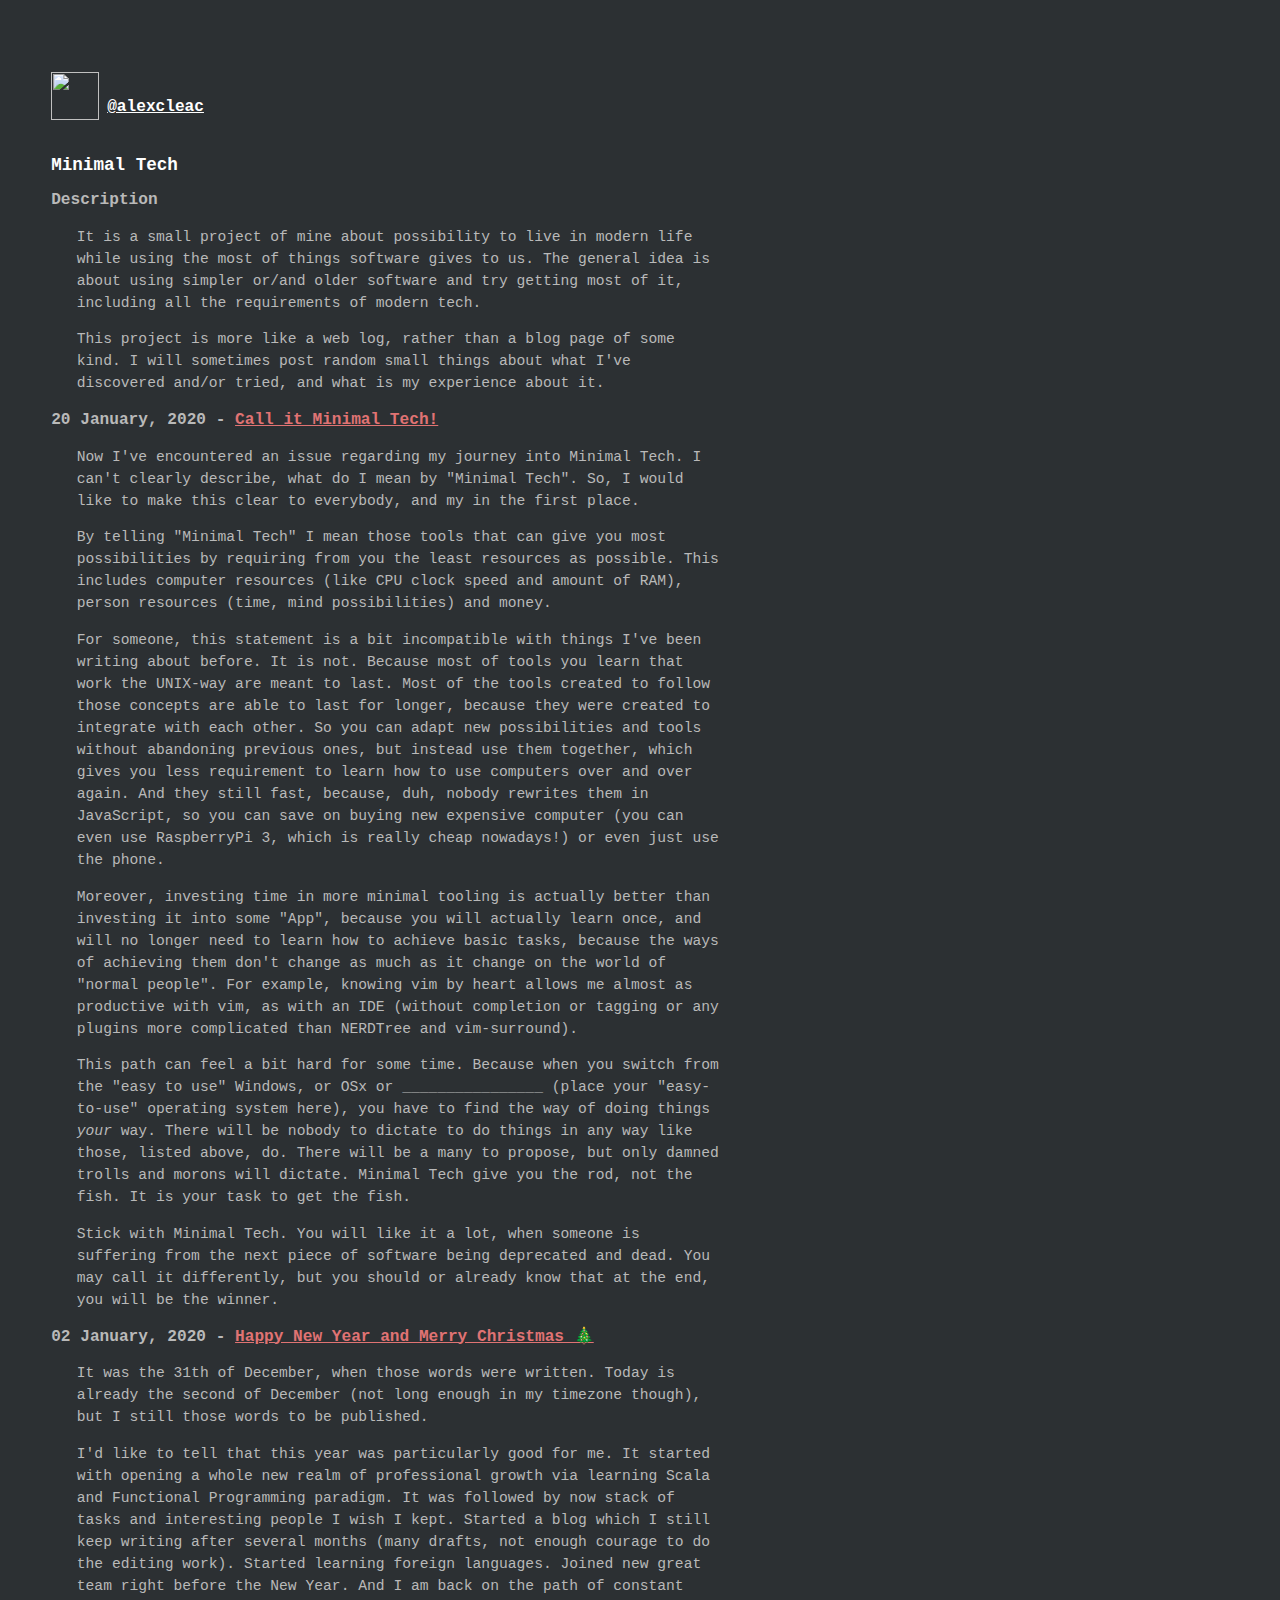
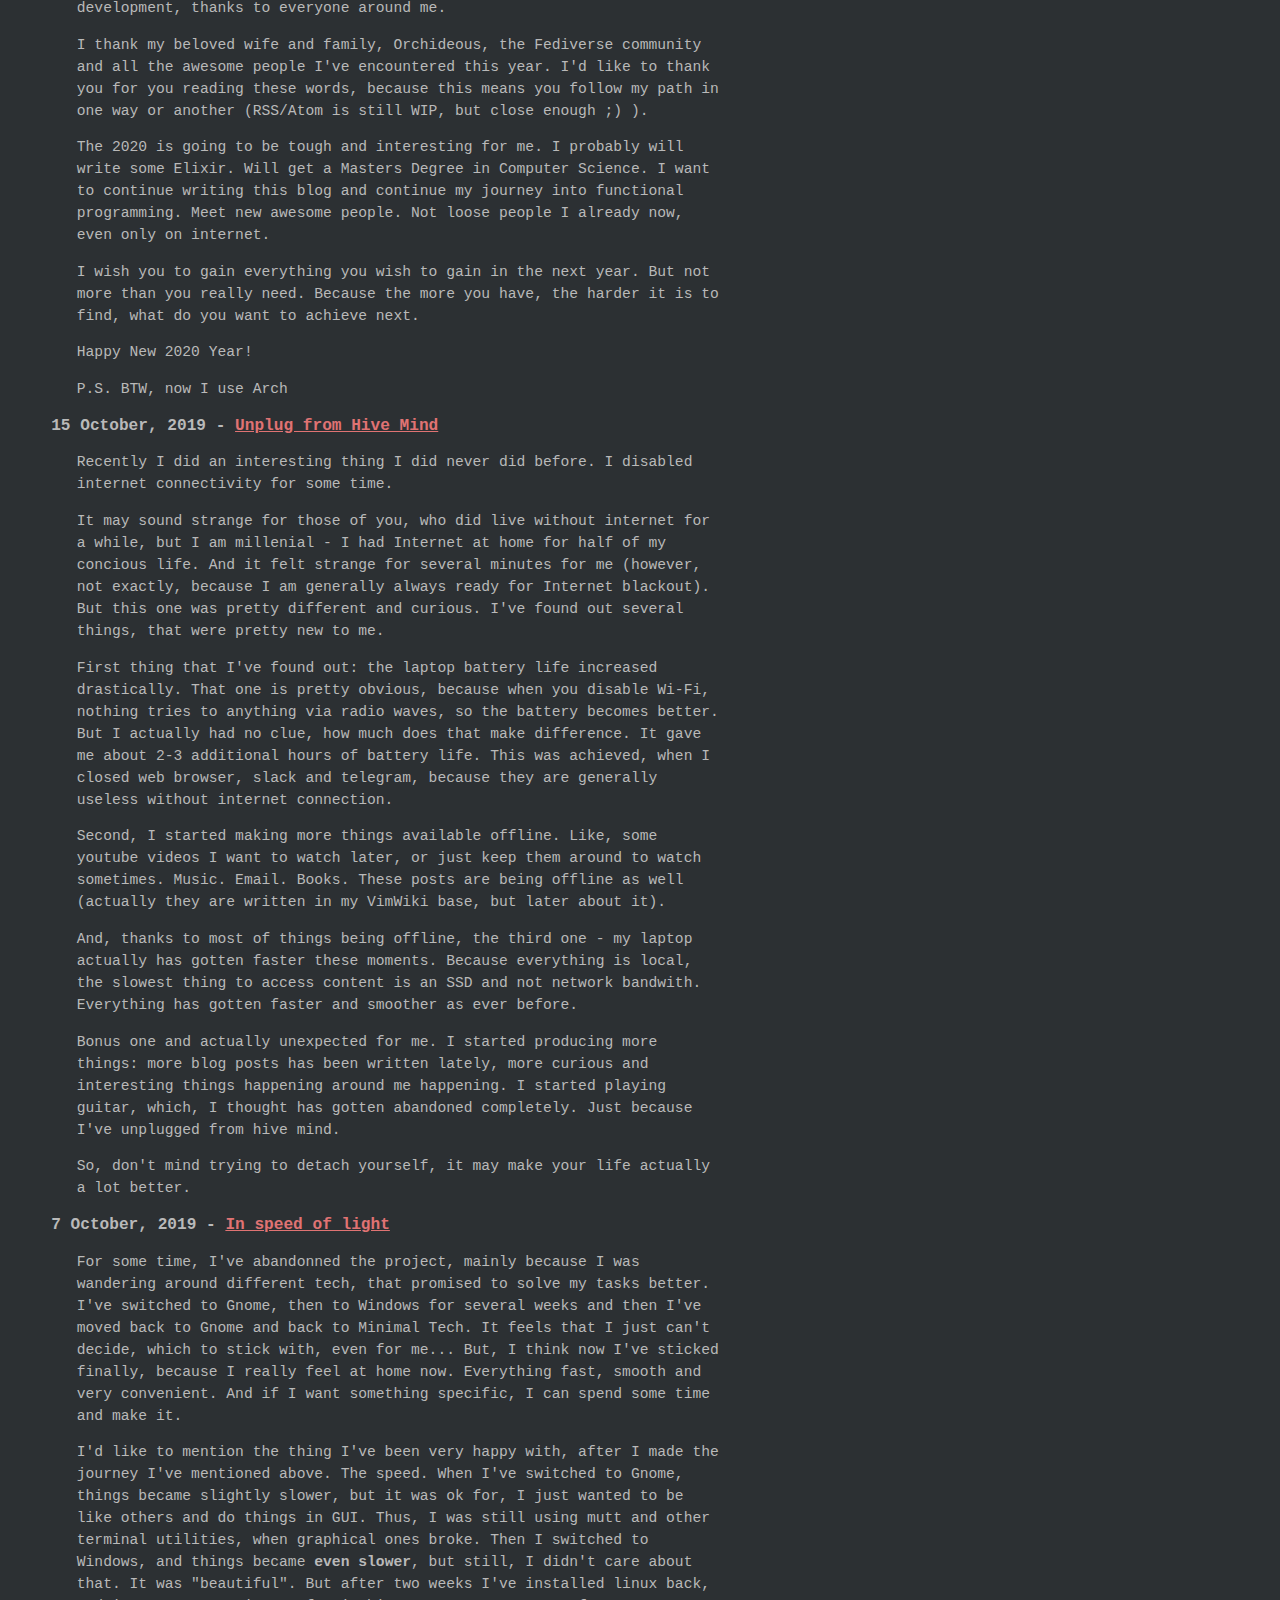
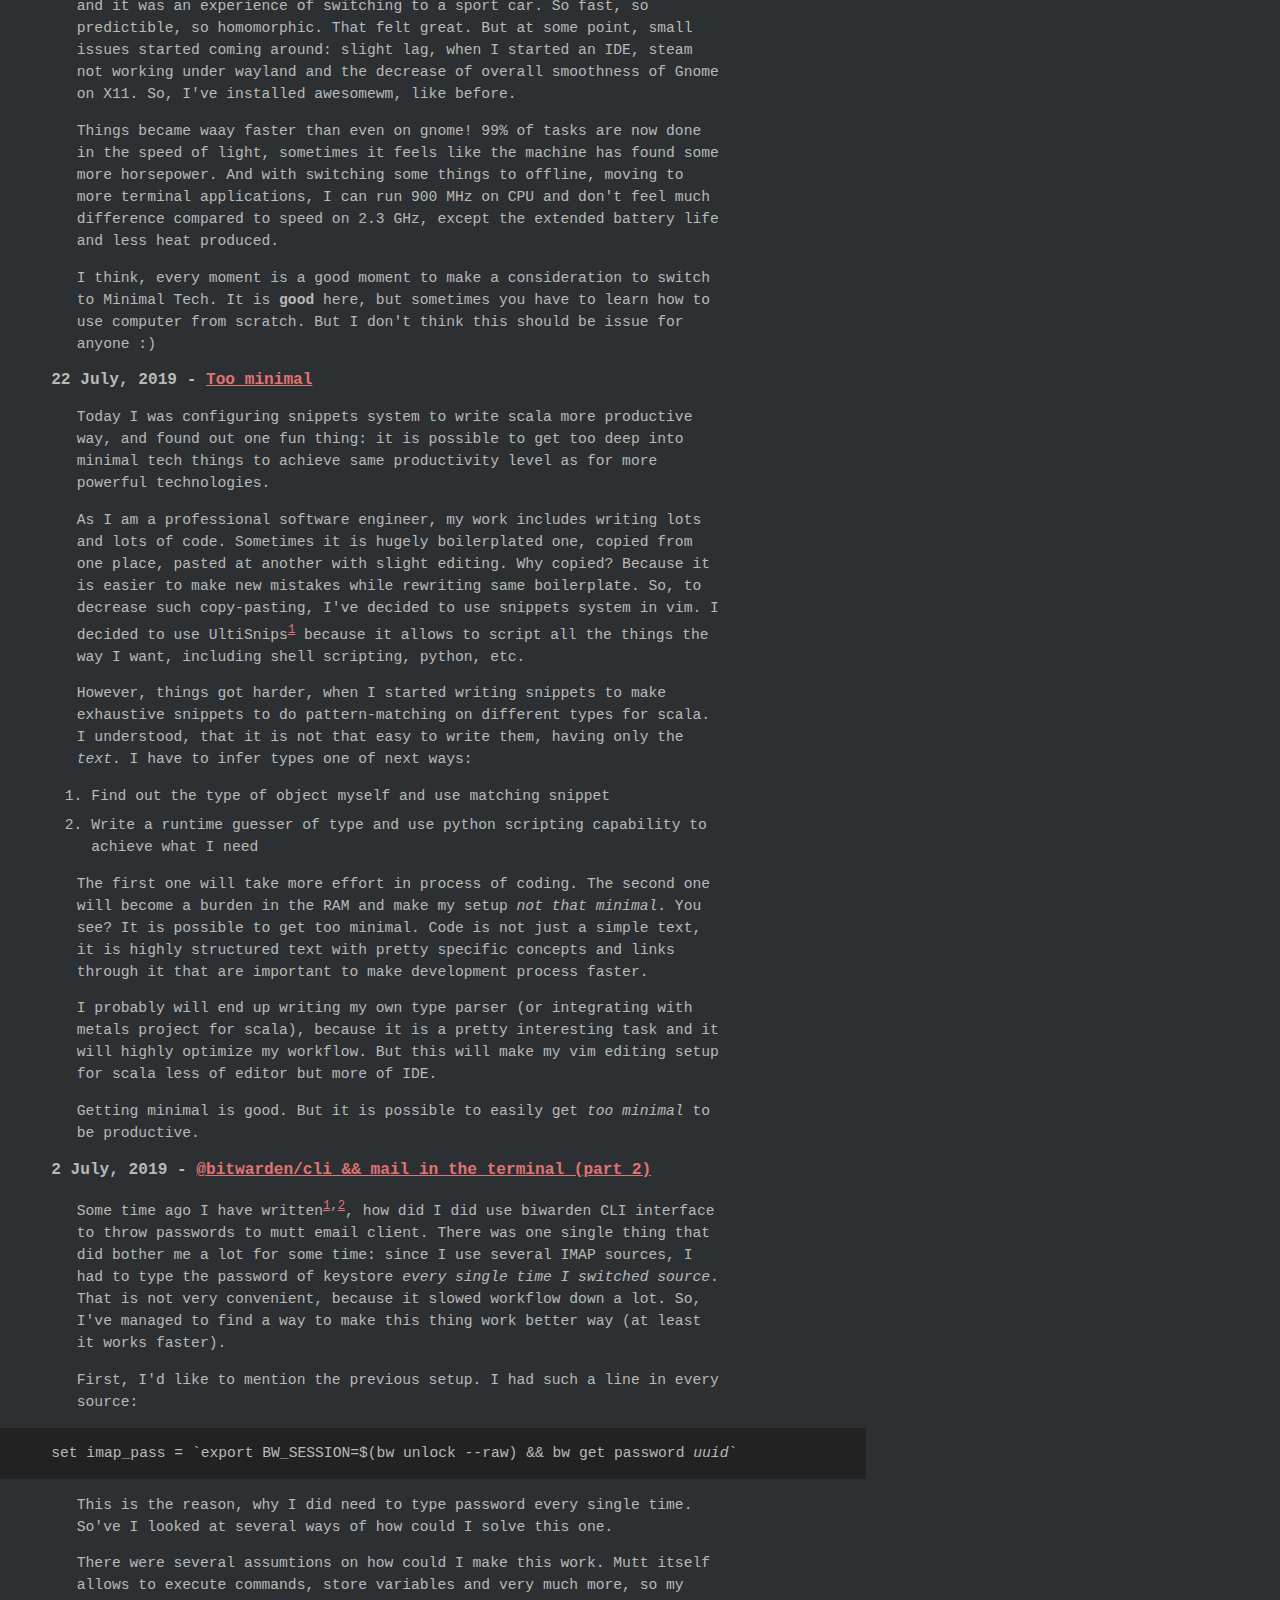
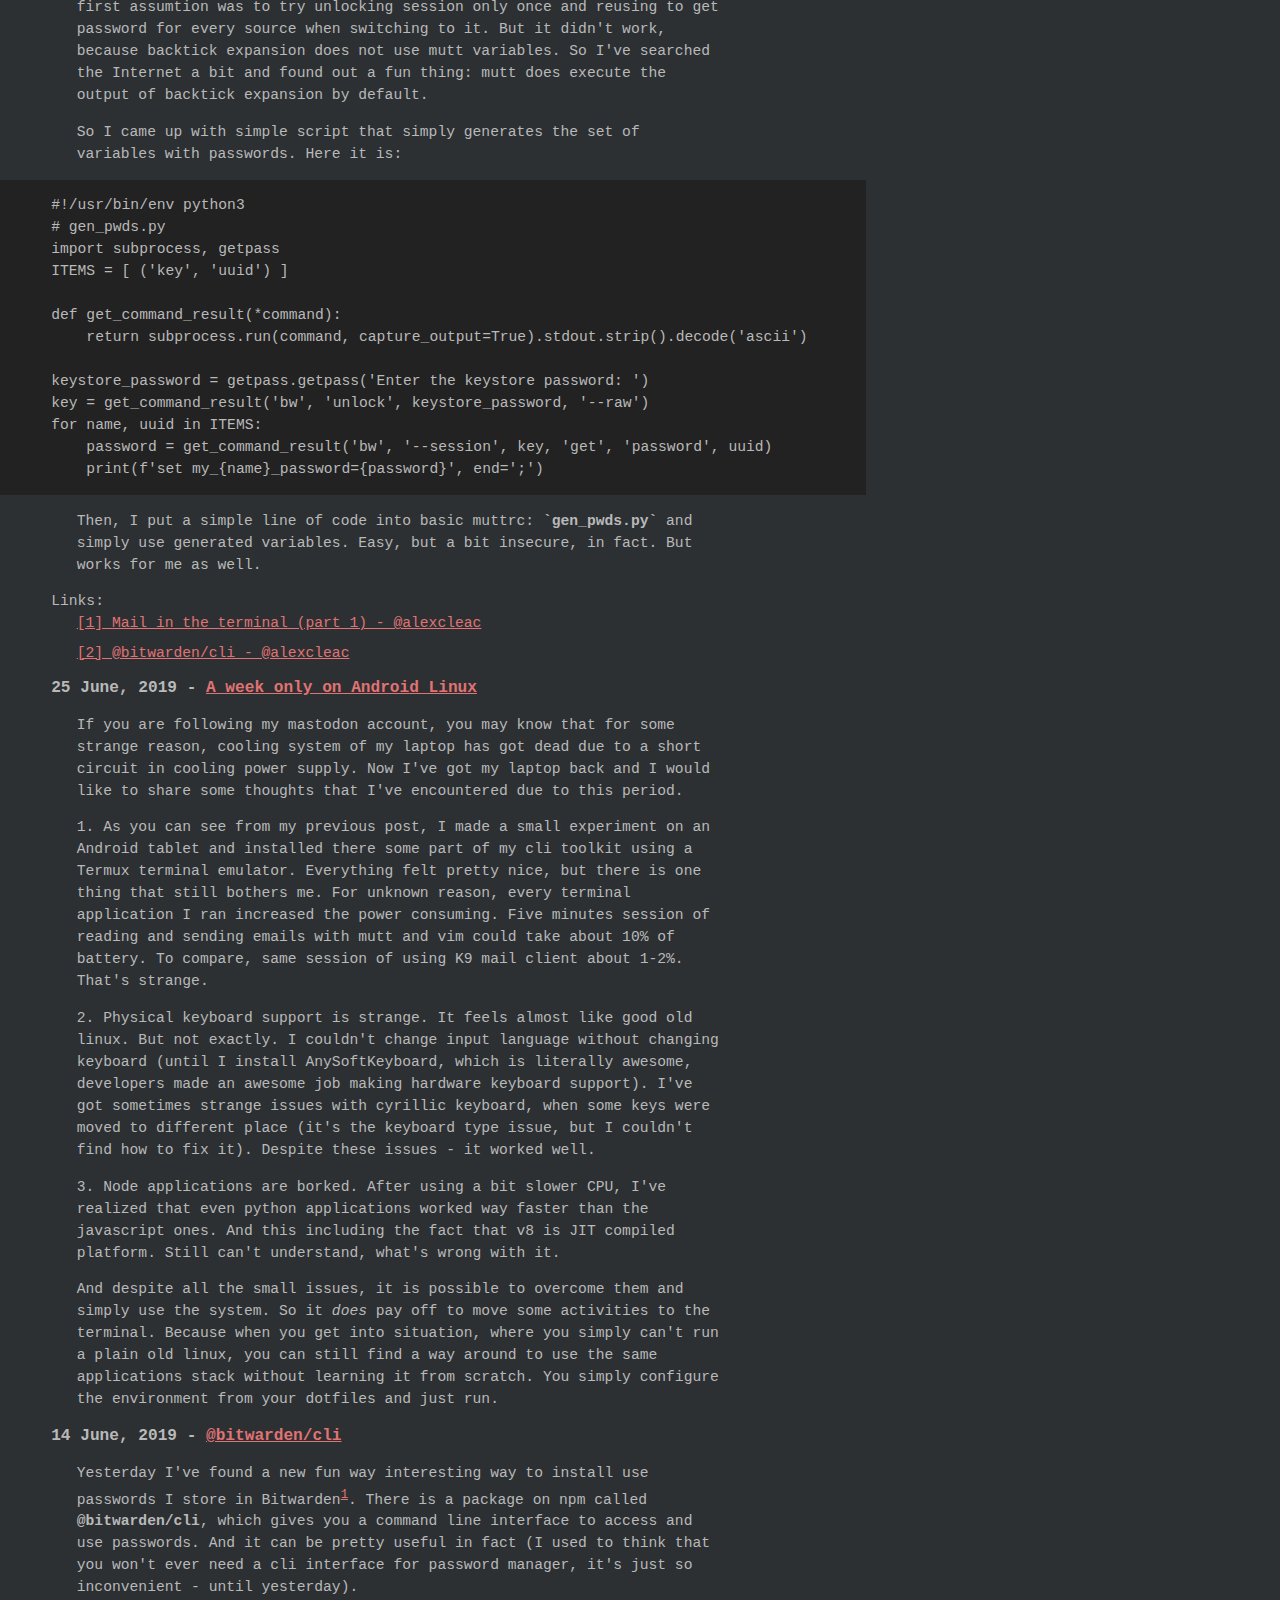
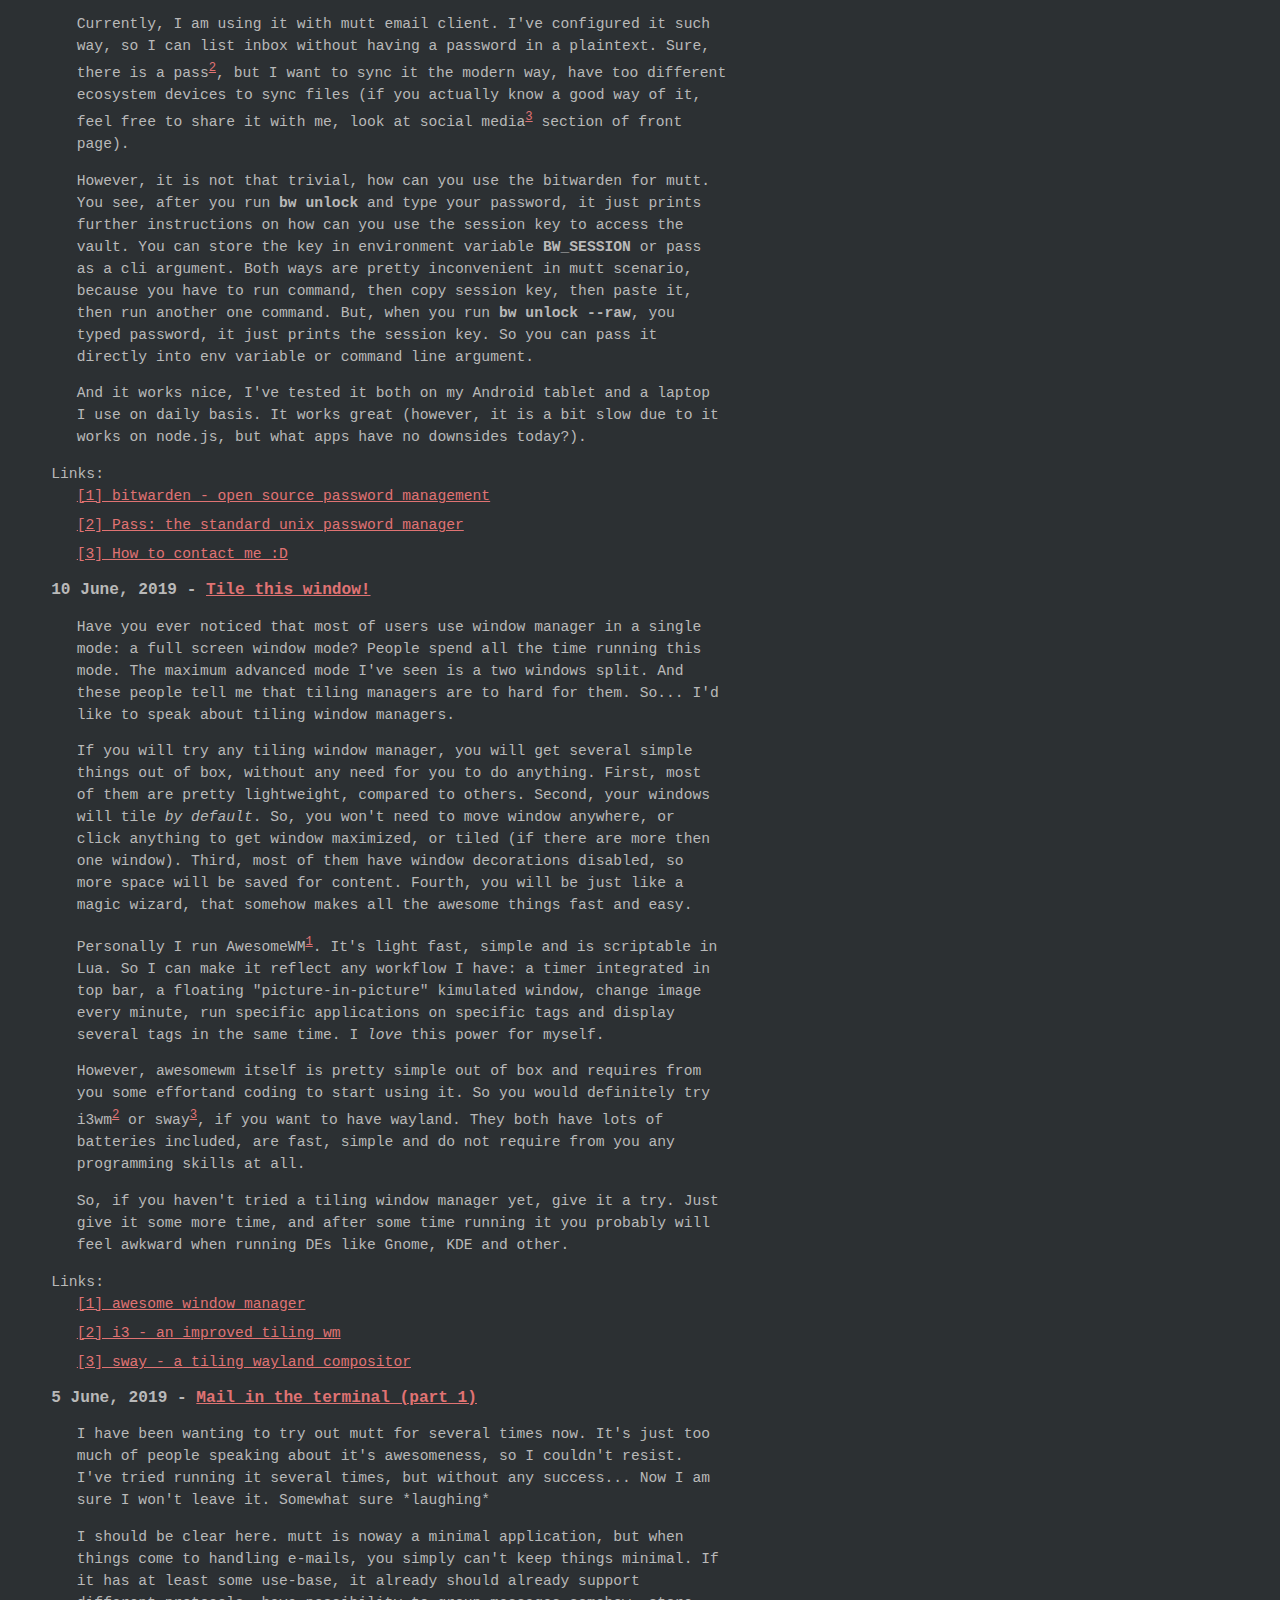
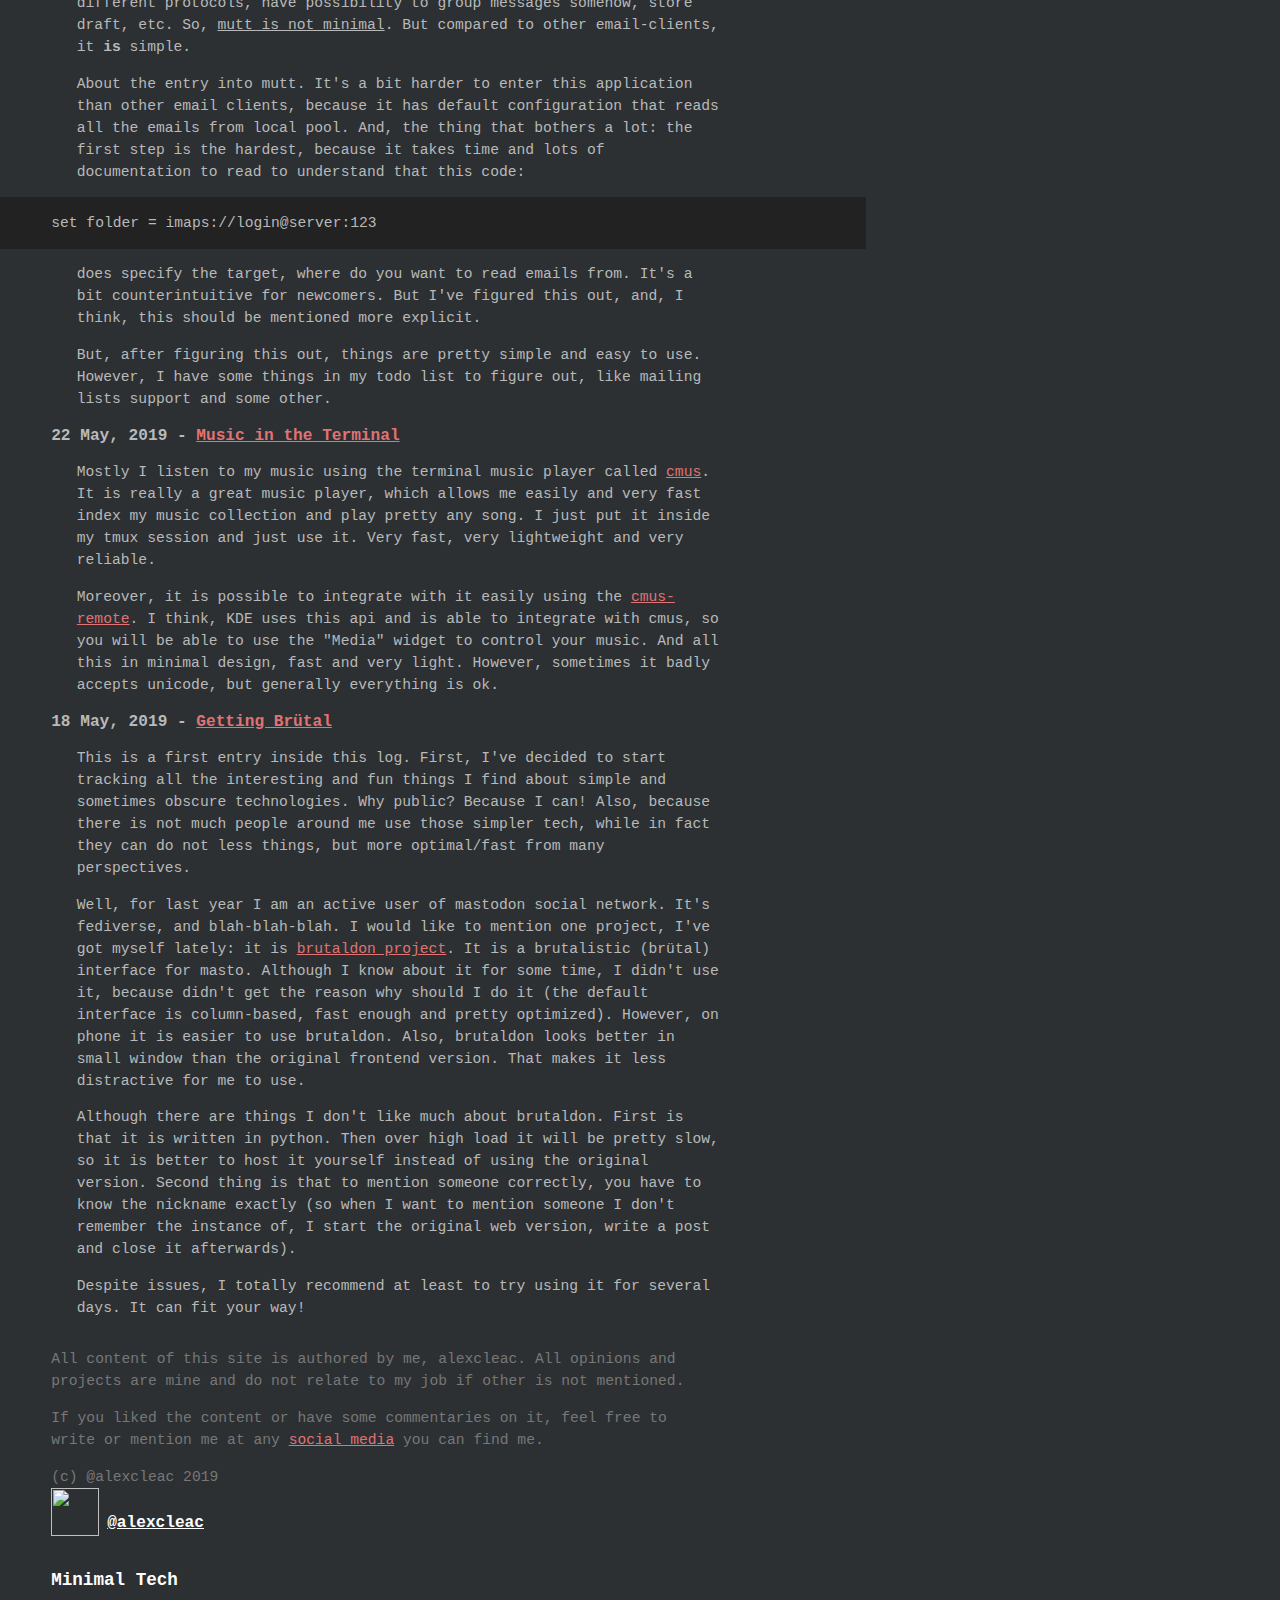
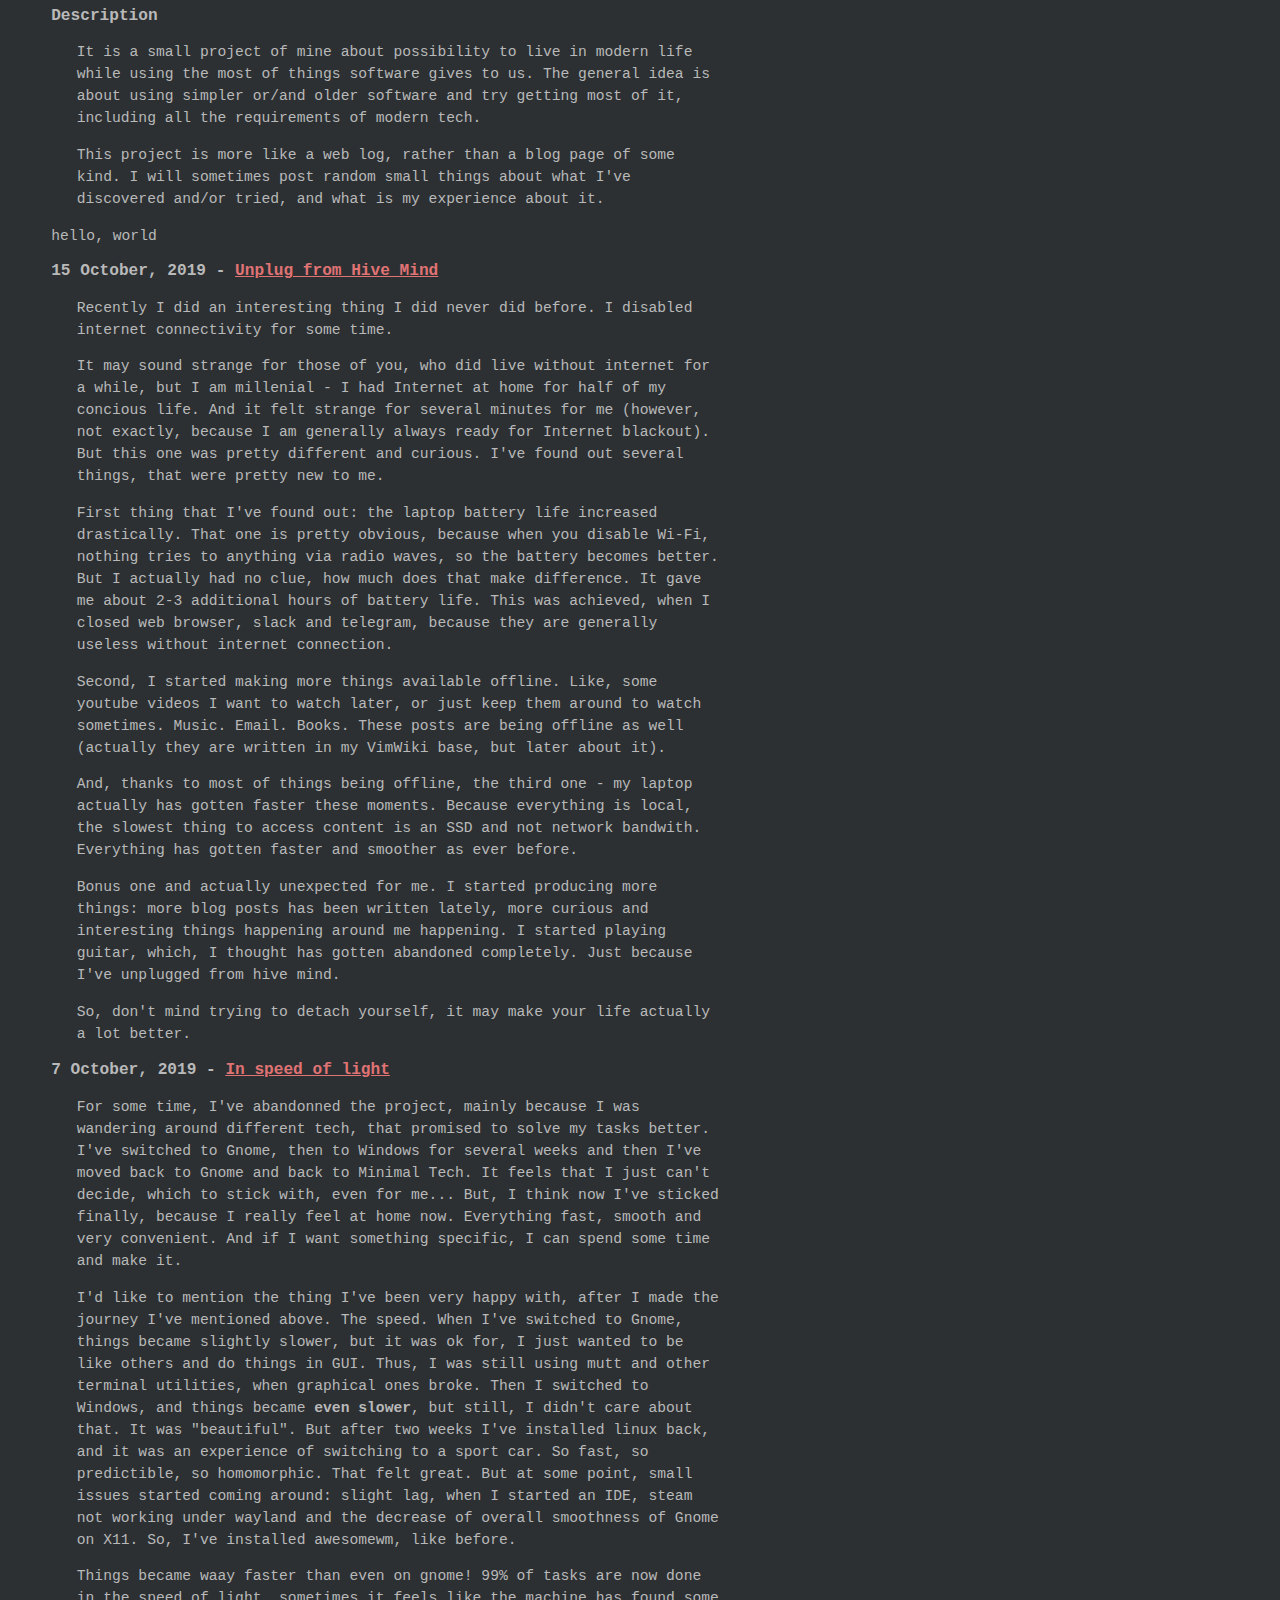
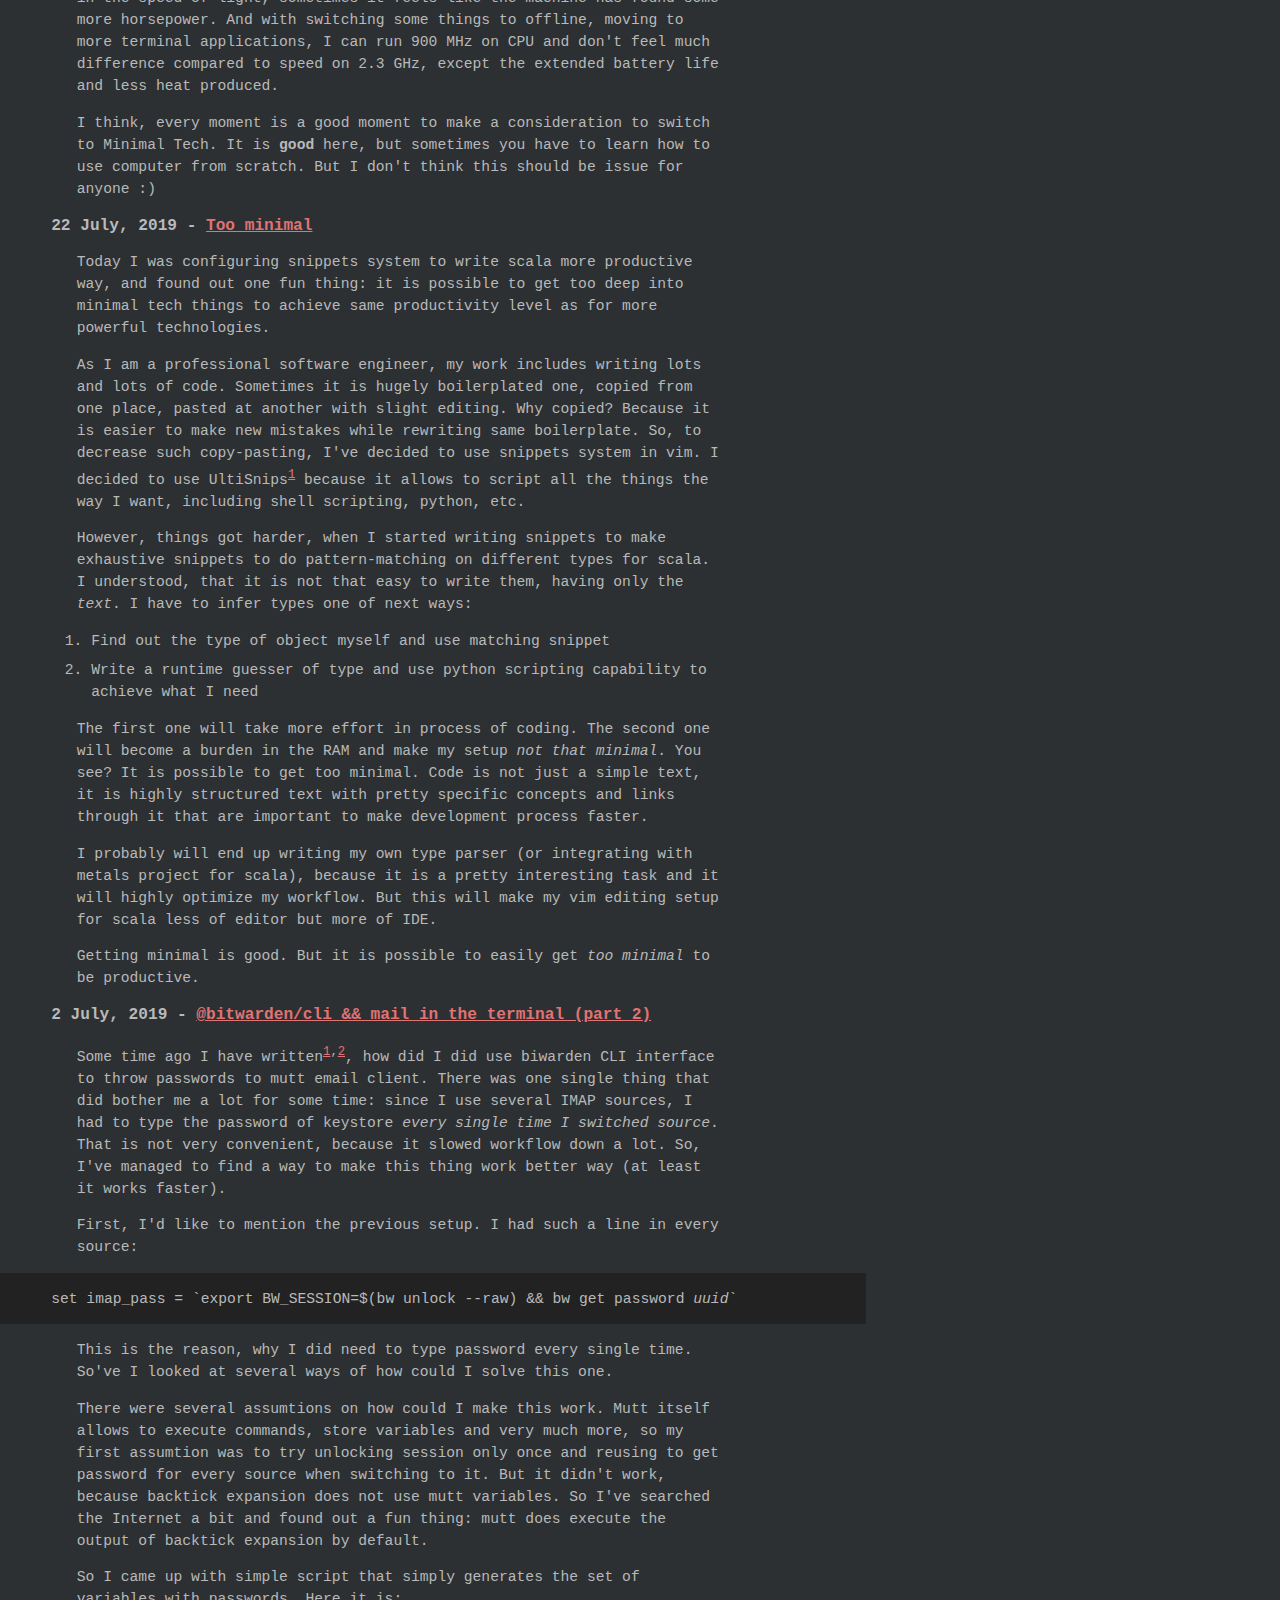
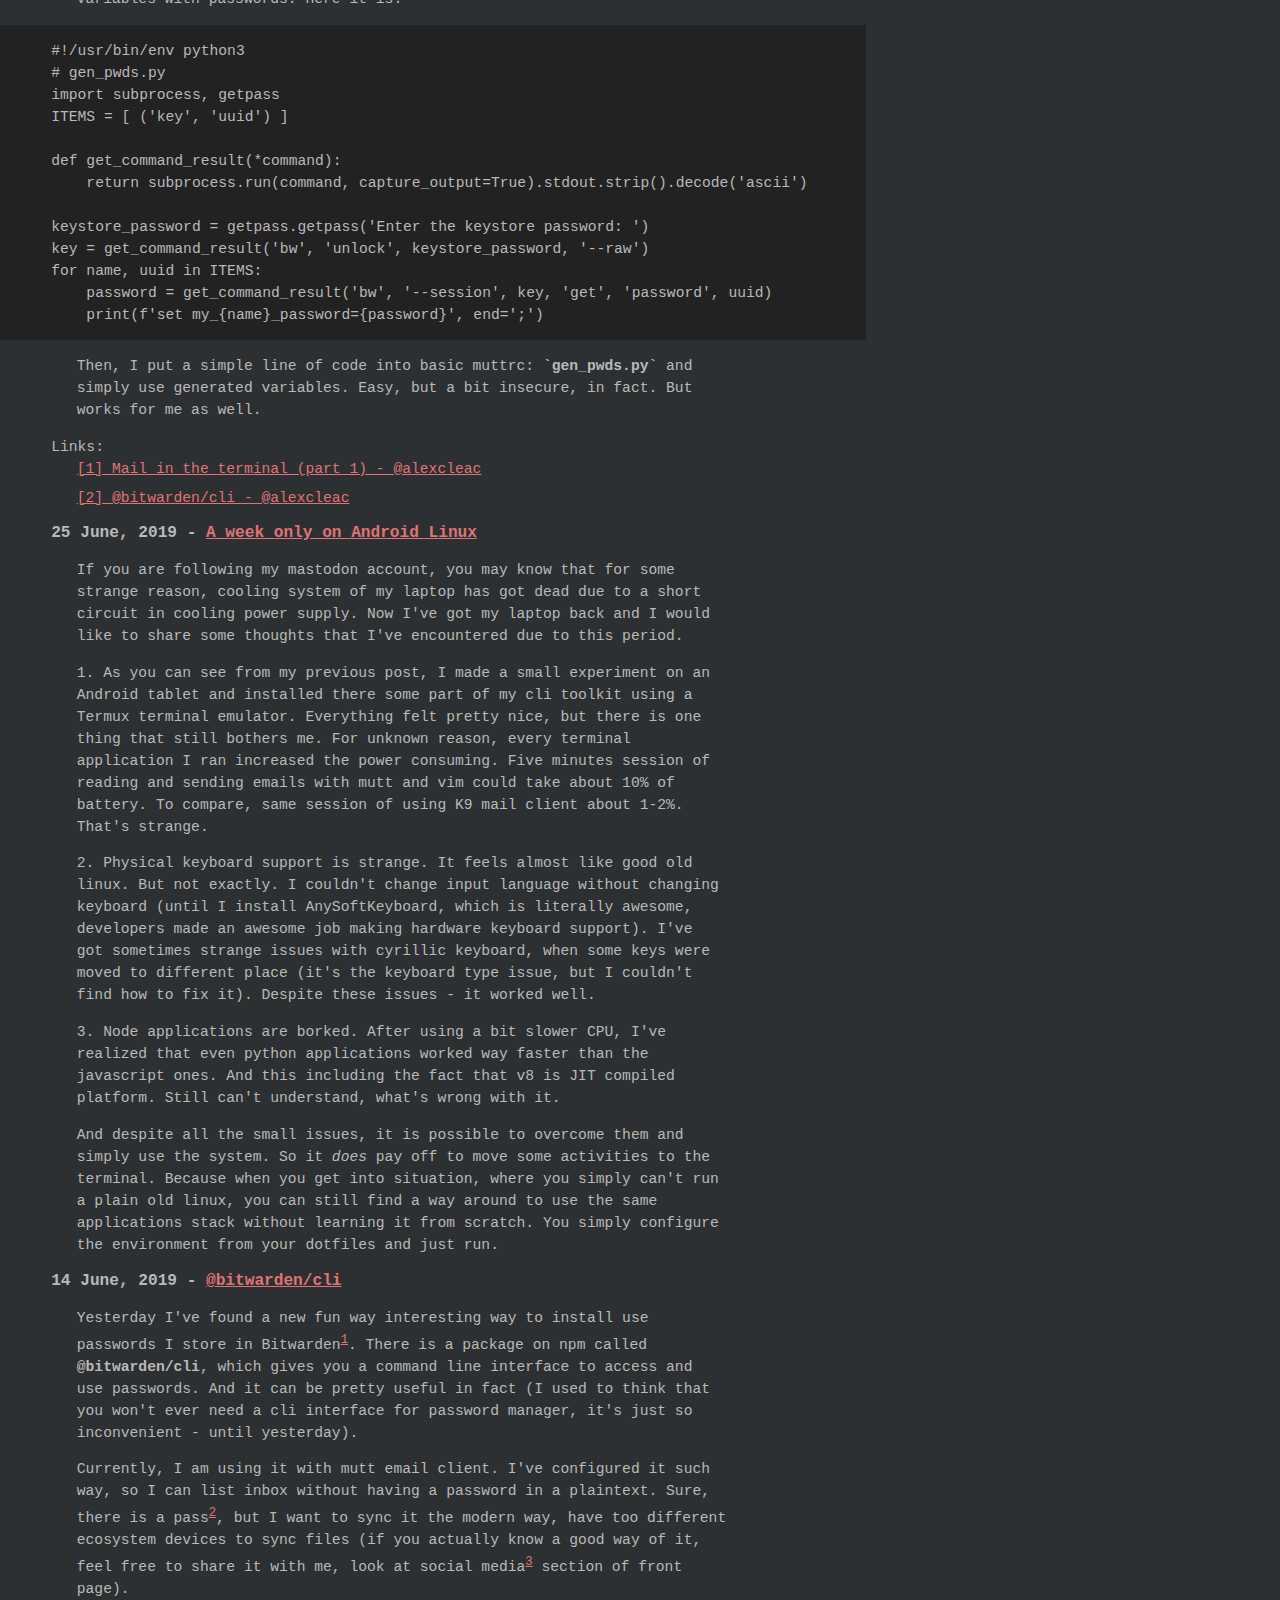
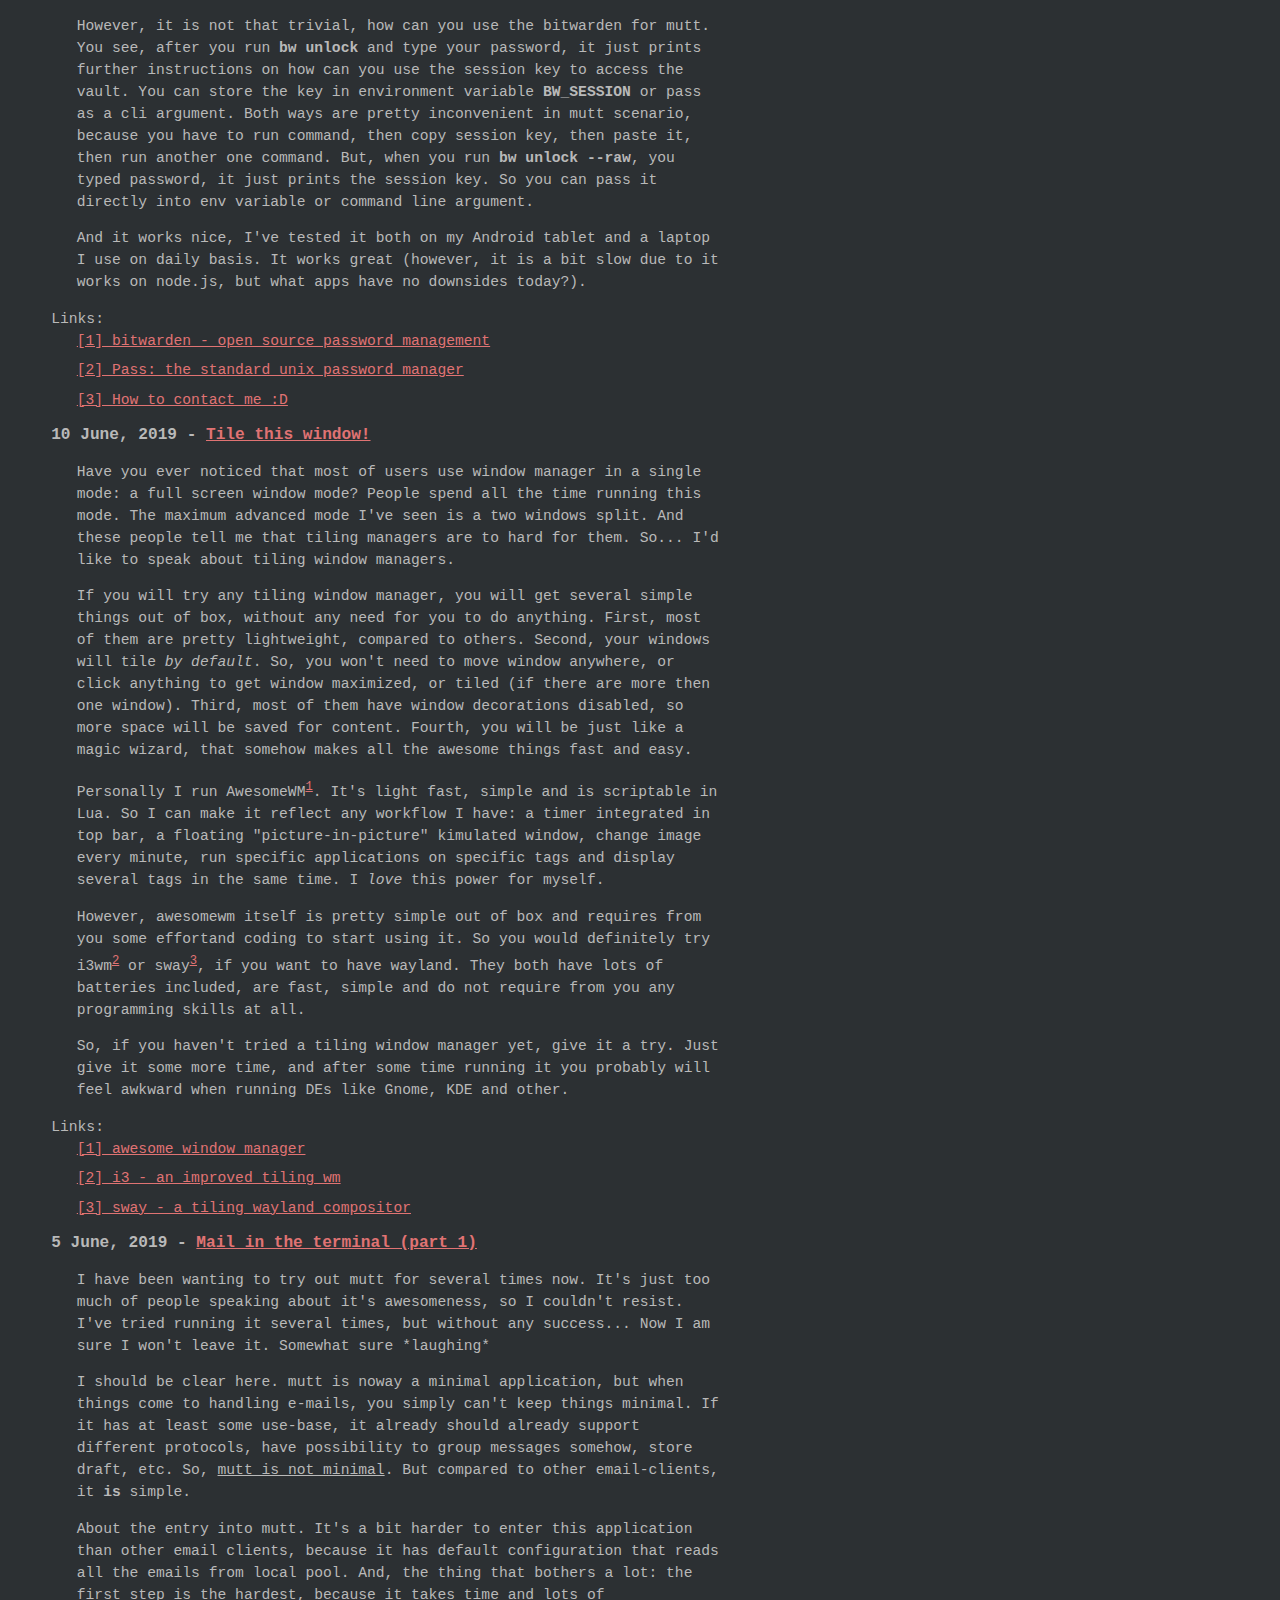
==== minimal-tech.html @ aa937cf4 "Add "Call it Minimal Tech"" ====
<!doctype html>
<html>
  <head>
    <meta charset="utf-8">
    <meta name="viewport" content="width=device-width, initial-scale=1.0">
    <title>@alexcleac - Minimal Tech</title>
    <link href="/res/stylesheet.css" rel="stylesheet">
    <link rel="preload" href="/res/alexcleac.png">
  </head>
  <body>
    <header>
      <a href="/">
        <img class="ava ava-small" src="/res/alexcleac.png">
        <h1 class="name">@alexcleac</h1>
      </a>
    </header>
    <content>
      <h1>Minimal Tech</h1>
      <h2>Description</h2>
      <p>
        It is a small project of mine about possibility to live in modern life
        while using the most of things software gives to us. The general idea is
        about using simpler or/and older software and try getting most of it,
        including all the requirements of modern tech.
      </p>
      <p>
        This project is more like a web log, rather than a blog page of some
        kind. I will sometimes post random small things about what I've
        discovered and/or tried, and what is my experience about it.
      </p>
      <!-- @call new_post.py -->
      <log-entry id="20-jan-2020">
        <h2>20 January, 2020 - <a href="#20-jan-2020">Call it Minimal Tech!</a></h2>
        <p>
	  Now I've encountered an issue regarding my journey into Minimal Tech.
	  I can't clearly describe, what do I mean by "Minimal Tech". So, I
	  would like to make this clear to everybody, and my in the first
	  place.
        </p>
        <p>
	  By telling "Minimal Tech" I mean those tools that can give you most
	  possibilities by requiring from you the least resources as possible.
	  This includes computer resources (like CPU clock speed and amount of
	  RAM), person resources (time, mind possibilities) and money.
        </p>
        <p>
	  For someone, this statement is a bit incompatible with things I've
	  been writing about before. It is not. Because most of tools you learn
	  that work the UNIX-way are meant to last. Most of the tools created
	  to follow those concepts are able to last for longer, because they
	  were created to integrate with each other. So you can adapt new
	  possibilities and tools without abandoning previous ones, but instead
	  use them together, which gives you less requirement to learn how to
	  use computers over and over again. And they still fast, because, duh,
	  nobody rewrites them in JavaScript, so you can save on buying new
	  expensive computer (you can even use RaspberryPi 3, which is really
	  cheap nowadays!) or even just use the phone.
        </p>
        <p>
	  Moreover, investing time in more minimal tooling is actually better
	  than investing it into some "App", because you will actually learn
	  once, and will no longer need to learn how to achieve basic tasks,
	  because the ways of achieving them don't change as much as it change
	  on the world of "normal people". For example, knowing vim by heart
	  allows me almost as productive with vim, as with an IDE (without
	  completion or tagging or any plugins more complicated than NERDTree
	  and vim-surround).
        </p>
        <p>
	  This path can feel a bit hard for some time. Because when you switch
	  from the "easy to use" Windows, or OSx or ________________ (place
	  your "easy-to-use" operating system here), you have to find the way
	  of doing things <i>your</i> way. There will be nobody to dictate to
	  do things in any way like those, listed above, do. There will be a
	  many to propose, but only damned trolls and morons will dictate.
	  Minimal Tech give you the rod, not the fish. It is your task to get
	  the fish.
        </p>
        <p>
	  Stick with Minimal Tech. You will like it a lot, when someone is
	  suffering from the next piece of software being deprecated and dead.
	  You may call it differently, but you should or already know that at
	  the end, you will be the winner.
        </p>
      </log-entry>
      <log-entry id="02-jan-2020">
        <h2>02 January, 2020 - <a href="#02-jan-2020">Happy New Year and Merry Christmas 🎄</a></h2>
        <p>
          It was the 31th of December, when those words were written. Today is already the second of December (not long enough in my timezone though), but I still those words to be published.
        </p>
        <p>
          I'd like to tell that this year was particularly good for me. It started with opening a whole new realm of professional growth via learning Scala and Functional Programming paradigm. It was followed by now stack of tasks and interesting people I wish I kept. Started a blog which I still keep writing after several months (many drafts, not enough courage to do the editing work). Started learning foreign languages. Joined new great team right before the New Year. And I am back on the path of constant development, thanks to everyone around me.
        </p>
        <p>
          I thank my beloved wife and family, Orchideous, the Fediverse community and all the awesome people I've encountered this year. I'd like to thank you for you reading these words, because this means you follow my path in one way or another (RSS/Atom is still WIP, but close enough ;) ).
        </p>
        <p>
          The 2020 is going to be tough and interesting for me. I probably will write some Elixir. Will get a Masters Degree in Computer Science. I want to continue writing this blog and continue my journey into functional programming. Meet new awesome people. Not loose people I already now, even only on internet.
        </p>
        <p>
          I wish you to gain everything you wish to gain in the next year. But not more than you really need. Because the more you have, the harder it is to find, what do you want to achieve next.
        </p>
        <p>
          Happy New 2020 Year!
        </p>
        <p>
          P.S. BTW, now I use Arch
        </p>
      </log-entry>
      <log-entry id="15-oct-2019">
        <h2>15 October, 2019 - <a href="#15-oct-2019">Unplug from Hive Mind</a></h2>
        <p>
          Recently I did an interesting thing I did never did before. I disabled
          internet connectivity for some time.
        </p>
        <p>
          It may sound strange for those of you, who did live without internet
          for a while, but I am millenial - I had Internet at home for half of my
          concious life. And it felt strange for several minutes for me (however,
          not exactly, because I am generally always ready for Internet
          blackout). But this one was pretty different and curious. I've found
          out several things, that were pretty new to me.
        </p>
        <p>
          First thing that I've found out: the laptop battery life increased
          drastically. That one is pretty obvious, because when you disable
          Wi-Fi, nothing tries to anything via radio waves, so the battery
          becomes better. But I actually had no clue, how much does that make
          difference. It gave me about 2-3 additional hours of battery life. This
          was achieved, when I closed web browser, slack and telegram, because
          they are generally useless without internet connection.
        </p>
        <p>
          Second, I started making more things available offline. Like, some
          youtube videos I want to watch later, or just keep them around to watch
          sometimes. Music. Email. Books. These posts are being offline as well
          (actually they are written in my VimWiki base, but later about it).
        </p>
        <p>
          And, thanks to most of things being offline, the third one - my
          laptop actually has gotten faster these moments. Because everything is
          local, the slowest thing to access content is an SSD and not network
          bandwith. Everything has gotten faster and smoother as ever before.
        </p>
        <p>
          Bonus one and actually unexpected for me. I started producing more
          things: more blog posts has been written lately, more curious and
          interesting things happening around me happening. I started playing
          guitar, which, I thought has gotten abandoned completely. Just because
          I've unplugged from hive mind.
        </p>
        <p>
          So, don't mind trying to detach yourself, it may make your life
          actually a lot better.
        </p>
      </log-entry>
      <log-entry id="07-oct-2019">
        <h2>7 October, 2019 - <a href="#07-oct-2019">In speed of light</a></h2>
	<p>
	  For some time, I've abandonned the project, mainly because I was
	  wandering around different tech, that promised to solve my tasks
	  better. I've switched to Gnome, then to Windows for several weeks and
	  then I've moved back to Gnome and back to Minimal Tech. It feels that
	  I just can't decide, which to stick with, even for me... But, I think
	  now I've sticked finally, because I really feel at home now.
	  Everything fast, smooth and very convenient. And if I want something
	  specific, I can spend some time and make it.
	</p>
	<p>
	  I'd like to mention the thing I've been very happy with,
	  after I made the journey I've mentioned above. The speed. When I've
	  switched to Gnome, things became slightly slower, but it was ok for, I
	  just wanted to be like others and do things in GUI. Thus, I was still
	  using mutt and other terminal utilities, when graphical ones broke.
	  Then I switched to Windows, and things became <b>even slower</b>, but
	  still, I didn't care about that. It was "beautiful". But after two weeks
	  I've installed linux back, and
	  it was an experience of switching to a sport car. So fast, so
	  predictible, so homomorphic. That felt great. But at some point, small
	  issues started coming around: slight lag, when I started an IDE, steam
	  not working under wayland and the decrease of overall smoothness of
	  Gnome on X11. So, I've installed awesomewm, like before.
	</p>
	<p>
	  Things became waay faster than even on gnome! 99% of tasks are now
	  done in the speed of light, sometimes it feels like the machine has
	  found some more horsepower. And with switching some things to offline,
	  moving to more terminal applications, I can run 900 MHz on CPU and
	  don't feel much difference compared to speed on 2.3 GHz, except the
	  extended battery life and less heat produced.
	</p>
	<p>
	  I think, every moment is a good moment to make a consideration to
	  switch to Minimal Tech. It is <b>good</b> here, but sometimes you have
	  to learn how to use computer from scratch. But I don't think this
	  should be issue for anyone :)
	</p>
      </log-entry>
      <log-entry id="22-july-2019">
        <h2>22 July, 2019 - <a href="#22-july-2019">Too minimal</a></h2>
        <p>
          Today I was configuring snippets system to write scala more productive
          way, and found out one fun thing: it is possible to get too deep
          into minimal tech things to achieve same productivity level as for
          more powerful technologies.
        </p>
        <p>
          As I am a professional software engineer, my work includes writing
          lots and lots of code. Sometimes it is hugely boilerplated one,
          copied from one place, pasted at another with slight editing. Why
          copied? Because it is easier to make new mistakes while rewriting
          same boilerplate. So, to decrease such copy-pasting, I've decided to
          use snippets system in vim. I decided to use UltiSnips<sup><a href="#2-july-2019-link-1">1</a></sup>
          because it allows to script all the things the way I want, including
          shell scripting, python, etc.
        </p>
        <p>
          However, things got harder, when I started writing snippets to make
          exhaustive snippets to do pattern-matching on different types for
          scala. I understood, that it is not that easy to write them, having
          only the <i>text</i>. I have to infer types one of next ways:
        </p>
        <ol type="1">
          <li>Find out the type of object myself and use matching snippet</li>
          <li>
            Write a runtime guesser of type and use python scripting
            capability to achieve what I need
          </li>
        </ol>
        <p>
          The first one will take more effort in process of coding. The second
          one will become a burden in the RAM and make my setup <i>not that
          minimal</i>. You see? It is possible to get too minimal. Code is not
          just a simple text, it is highly structured text with pretty specific
          concepts and links through it that are important to make development
          process faster.
        </p>
        <p>
          I probably will end up writing my own type parser (or integrating
          with metals project for scala), because it is a pretty interesting
          task and it will highly optimize my workflow. But this will make my
          vim editing setup for scala less of editor but more of IDE.
        </p>
        <p>
          Getting minimal is good. But it is possible to easily get
          <i>too minimal</i> to be productive.
        </p>
      </log-entry>
      <log-entry id="2-july-2019">
        <h2>2 July, 2019 - <a href="#2-july-2019">@bitwarden/cli && mail in the terminal (part 2)</a></h2>
        <p>
          Some time ago I have written<sup><a href="#2-july-2019-link-1">1</a>,<a href="#2-july-2019-link-2">2</a></sup>,
          how did I did use biwarden CLI interface to throw passwords to mutt
          email client. There was one single thing that did bother me a lot for
          some time: since I use several IMAP sources, I had to type the
          password of keystore <i>every single time I switched source</i>. That
          is not very convenient, because it slowed workflow down a lot. So,
          I've managed to find a way to make this thing work better way (at
          least it works faster).
        </p>
        <p>
          First, I'd like to mention the previous setup. I had such a line in
          every source:<br\>
        </p>
        <pre class="code">set imap_pass = `export BW_SESSION=$(bw unlock --raw) &amp;&amp; bw get password <i>uuid</i>`</pre><br\>
        <p>
          This is the reason, why I did need to type password every single
          time. So've I looked at several ways of how could I solve this one.
        </p>
        <p>
          There were several assumtions on how could I make this work. Mutt
          itself allows to execute commands, store variables and very much
          more, so my first assumtion was to try unlocking session only once
          and reusing to get password for every source when switching to it.
          But it didn't work, because backtick expansion does not use mutt
          variables. So I've searched the Internet a bit and found out a fun
          thing: mutt does execute the output of backtick expansion by default.
        </p>
        <p>
          So I came up with simple script that simply generates the set of
          variables with passwords. Here it is:
        </p>
<pre class="code">
#!/usr/bin/env python3
# gen_pwds.py
import subprocess, getpass
ITEMS = [ ('key', 'uuid') ]

def get_command_result(*command):
    return subprocess.run(command, capture_output=True).stdout.strip().decode('ascii')

keystore_password = getpass.getpass('Enter the keystore password: ')
key = get_command_result('bw', 'unlock', keystore_password, '--raw')
for name, uuid in ITEMS:
    password = get_command_result('bw', '--session', key, 'get', 'password', uuid)
    print(f'set my_{name}_password={password}', end=';')
</pre class="code">
        <p>
          Then, I put a simple line of code into basic muttrc:
          <b>`gen_pwds.py`</b> and simply use generated variables. Easy, but a
          bit insecure, in fact. But works for me as well.
        </p>
        Links:
        <ul>
          <li id="2-july-2019-link-1">
            <a href="#5-june-2019">[1] Mail in the terminal (part 1) - @alexcleac</a>
          </li>
          <li id="2-july-2019-link-2">
            <a href="#14-june-2019">[2] @bitwarden/cli - @alexcleac</a>
          </li>
        </ul>
      </log-entry>
      <log-entry id="25-june-2019">
        <h2>25 June, 2019 - <a href="#25-june-2019">A week only on Android Linux</a></h2>
        <p>
          If you are following my mastodon account, you may know that for some
          strange reason, cooling system of my laptop has got dead due to a
          short circuit in cooling power supply. Now I've got my laptop back
          and I would like to share some thoughts that I've encountered due to
          this period.
        </p>
        <p>
          1. As you can see from my previous post, I made a small experiment on an
          Android tablet and installed there some part of my cli toolkit using
          a Termux terminal emulator. Everything felt pretty nice, but there is
          one thing that still bothers me. For unknown reason, every terminal
          application I ran increased the power consuming. Five minutes session
          of reading and sending emails with mutt and vim could take about 10%
          of battery. To compare, same session of using K9<a></a>
          mail client about 1-2%. That's strange.
        </p>
        <p>
          2. Physical keyboard support is strange. It feels almost like good
          old linux. But not exactly. I couldn't change input language without
          changing keyboard (until I install AnySoftKeyboard, which is
          literally awesome, developers made an awesome job making hardware
          keyboard support). I've got sometimes strange issues with cyrillic
          keyboard, when some keys were moved to different place (it's the
          keyboard type issue, but I couldn't find how to fix it). Despite
          these issues - it worked well.
        </p>
        <p>
          3. Node applications are borked. After using a bit slower CPU, I've
          realized that even python applications worked way faster than the
          javascript ones. And this including the fact that v8 is JIT compiled
          platform. Still can't understand, what's wrong with it.
        </p>
        <p>
          And despite all the small issues, it is possible to overcome them and
          simply use the system. So it <i>does</i> pay off to move some
          activities to the terminal. Because when you get into situation,
          where you simply can't run a plain old linux, you can still find a
          way around to use the same applications stack without learning it
          from scratch. You simply configure the environment from your dotfiles
          and just run.
        </p>
      </log-entry>
      <log-entry id="14-june-2019">
        <h2>14 June, 2019 - <a href="#14-june-2019">@bitwarden/cli</a></h2>
        <p>
          Yesterday I've found a new fun way interesting way to install use
          passwords I store in Bitwarden<sup><a href="#14-june-2019-link-1">1</a></sup>.
          There is a package on npm called <b>@bitwarden/cli</b>, which gives
          you a command line interface to access and use passwords. And it can
          be pretty useful in fact (I used to think that you won't ever need a
          cli interface for password manager, it's just so inconvenient - until
          yesterday).
        </p>
        <p>
          Currently, I am using it with mutt email client. I've configured it
          such way, so I can list inbox without having a password in a
          plaintext. Sure, there is a pass<sup><a href="#14-june-2019-link-2">2</a></sup>,
          but I want to sync it the modern way, have too different ecosystem
          devices to sync files (if you actually know a good way of it, feel
          free to share it with me, look at social media<sup><a href="#14-june-2019-link-3">3</a></sup>
          section of front page).
        </p>
        <p>
          However, it is not that trivial, how can you use the bitwarden for
          mutt. You see, after you run <b>bw unlock</b> and type your password,
          it just prints further instructions on how can you use the session
          key to access the vault. You can store the key in environment
          variable <b>BW_SESSION</b> or pass as a cli argument. Both ways are
          pretty inconvenient in mutt scenario, because you have to run
          command, then copy session key, then paste it, then run another one
          command. But, when you run <b>bw unlock --raw</b>, you typed
          password, it just prints the session key. So you can pass it directly
          into env variable or command line argument.
        </p>
        <p>
          And it works nice, I've tested it both on my Android tablet and a
          laptop I use on daily basis. It works great (however, it is a bit
          slow due to it works on node.js, but what apps have no downsides
          today?).
        </p>
        Links:
        <ul>
          <li id="14-june-2019-link-1"><a href="https://bitwarden.com/">
            [1] bitwarden - open source password management
          </a></li>
          <li id="14-june-2019-link-2"><a href="https://www.passwordstore.org/">
            [2] Pass: the standard unix password manager
          </a></li>
          <li id="14-june-2019-link-3"><a href="https://cleac.me/#social">
            [3] How to contact me :D
          </a></li>
        </ul>
      </log-entry>
      <log-entry id="10-june-2019">
        <h2>10 June, 2019 - <a href="#10-june-2019">Tile this window!</a></h2>
        <p>
          Have you ever noticed that most of users use window manager in a
          single mode: a full screen window mode? People spend all the time
          running this mode. The maximum advanced mode I've seen is a two
          windows split. And these people tell me that tiling managers are to
          hard for them. So... I'd like to speak about tiling window managers.
        </p>
        <p>
          If you will try any tiling window manager, you will get several
          simple things out of box, without any need for you to do anything.
          First, most of them are pretty lightweight, compared to others.
          Second, your windows will tile <i>by default</i>. So, you won't need
          to move window anywhere, or click anything to get window maximized,
          or tiled (if there are more then one window). Third, most of them
          have window decorations disabled, so more space will be saved for
          content. Fourth, you will be just like a magic wizard, that somehow
          makes all the awesome things fast and easy.
        </p>
        <p>
          Personally I run AwesomeWM<sup><a href="#10-june-2019-link-1">1</a></sup>.
          It's light fast, simple and is scriptable in Lua. So I can make it
          reflect any workflow I have: a timer integrated in top bar, a
          floating "picture-in-picture" kimulated window, change image every
          minute, run specific applications on specific tags and display
          several tags in the same time. I <i>love</i> this power for myself.
        </p>
        <p>
          However, awesomewm itself is pretty simple out of box and requires
          from you some effortand coding to start using it. So you would
          definitely try i3wm<sup><a href="#10-june-2019-link-2">2</a></sup>
          or sway<sup><a href="#10-june-2019-link-3">3</a></sup>, if you want
          to have wayland. They both have lots of batteries included, are fast,
          simple and do not require from you any programming skills at all.
        </p>
        <p>
          So, if you haven't tried a tiling window manager yet, give it a try.
          Just give it some more time, and after some time running it you
          probably will feel awkward when running DEs like Gnome, KDE and
          other.
        </p>
        Links:
        <ul>
          <li id="10-june-2019-link-1"><a href="https://awesomewm.org/">
              [1] awesome window manager
          </a></li>
          <li id="10-june-2019-link-2"><a href="https://i3wm.org/">
              [2] i3 - an improved tiling wm
          </a></li>
          <li id="10-june-2019-link-3"><a href="https://swaywm.org/">
              [3] sway - a tiling wayland compositor
          </a></li>
        </ul>
      </log-entry>
      <log-entr id="5-june-2019"y>
        <h2>5 June, 2019 - <a href="#5-june-2019">Mail in the terminal (part 1)</a></h2>
        <p>
          I have been wanting to try out mutt for several times now. It's just
          too much of people speaking about it's awesomeness, so I couldn't
          resist. I've tried running it several times, but without any
          success... Now I am sure I won't leave it. Somewhat sure *laughing*
        </p>
        <p>
          I should be clear here. mutt is noway a minimal application, but when
          things come to handling e-mails, you simply can't keep things
          minimal. If it has at least some use-base, it already should already
          support different protocols, have possibility to group messages
          somehow, store draft, etc. So, <u>mutt is not minimal</u>. But
          compared to other email-clients, it <b>is</b> simple.
        </p>
        <p>
          About the entry into mutt. It's a bit harder to enter this
          application than other email clients, because it has default
          configuration that reads all the emails from local pool. And, the
          thing that bothers a lot: the first step is the hardest, because it
          takes time and lots of documentation to read to understand that this
          code:
        </p>
        <pre class="code">set folder = imaps://login@server:123</pre>
        <p>
          does specify the
          target, where do you want to read emails from. It's a bit
          counterintuitive for newcomers. But I've figured this out, and, I
          think, this should be mentioned more explicit.
        </p>
        <p>
          But, after figuring this out, things are pretty simple and easy to
          use. However, I have some things in my todo list to figure out,
          like mailing lists support and some other.
        </p>
      </log-entry>
      <log-entry id="22-may-2019">
        <h2>22 May, 2019 - <a href="#22-may-2019">Music in the Terminal</a></h2>
        <p>
          Mostly I listen to my music using the terminal music player called
          <a href="https://cmus.github.io/">cmus</a>. It is really a great
          music player, which allows me easily and very fast index my music
          collection and play pretty any song. I just put it inside my tmux
          session and just use it. Very fast, very lightweight and very
          reliable.
        </p>
        <p>
          Moreover, it is possible to integrate with it easily using the
          <a href="https://github.com/cmus/cmus/blob/master/Doc/cmus-remote.txt">cmus-remote</a>.
          I think, KDE uses this api and is able to integrate with cmus, so you
          will be able to use the "Media" widget to control your music. And all
          this in minimal design, fast and very light. However, sometimes it
          badly accepts unicode, but generally everything is ok.
        </p>
      </log-entry>
      <log-entry id="18-may-2019">
        <h2>18 May, 2019 - <a href="#18-may-2019">Getting Brütal</a></h2>
        <p>
          This is a first entry inside this log. First, I've decided to start
          tracking all the interesting and fun things I find about simple and
          sometimes obscure technologies. Why public? Because I can! Also,
          because there is not much people around me use those simpler tech,
          while in fact they can do not less things, but more optimal/fast from
          many perspectives.
        </p>
        <p>
          Well, for last year I am an active user of mastodon social network.
          It's fediverse, and blah-blah-blah. I would like to mention one
          project, I've got myself lately: it is
          <a href="https://brutaldon.online">brutaldon project</a>. It is
          a brutalistic (brütal) interface for masto. Although I know about it
          for some time, I didn't use it, because didn't get the reason why
          should I do it (the default interface is column-based, fast enough
          and pretty optimized). However, on phone it is easier to use
          brutaldon. Also, brutaldon looks better in small window than the
          original frontend version. That makes it less distractive for me to
          use.
        </p>
        <p>
          Although there are things I don't like much about brutaldon. First is that
          it is written in python. Then over high load it will be pretty slow,
          so it is better to host it yourself instead of using the original
          version. Second thing is that to mention someone correctly, you have
          to know the nickname exactly (so when I want to mention someone I
          don't remember the instance of, I start the original web version,
          write a post and close it afterwards).
        </p>
        <p>
          Despite issues, I totally recommend at least to try using it for
          several days. It can fit your way!
        </p>
      </log-entry>
    </content>
    <footer>
      <p>
        All content of this site is authored by me, alexcleac. All opinions and
        projects are mine and do not relate to my job if other is not mentioned.
      </p>
      <p>
        If you liked the content or have some commentaries on it, feel free to
        write or mention me at any <a href="/index.html#social">social
        media</a> you can find me.
      </p>
      (c) @alexcleac 2019
    </footer>
  </body>
</html>
<!doctype html>
<html>
  <head>
    <meta charset="utf-8">
    <meta name="viewport" content="width=device-width, initial-scale=1.0">
    <title>@alexcleac - Minimal Tech</title>
    <link href="/res/stylesheet.css" rel="stylesheet">
    <link rel="preload" href="/res/alexcleac.png">
  </head>
  <body>
    <header>
      <a href="/">
        <img class="ava ava-small" src="/res/alexcleac.png">
        <h1 class="name">@alexcleac</h1>
      </a>
    </header>
    <content>
      <h1>Minimal Tech</h1>
      <h2>Description</h2>
      <p>
        It is a small project of mine about possibility to live in modern life
        while using the most of things software gives to us. The general idea is
        about using simpler or/and older software and try getting most of it,
        including all the requirements of modern tech.
      </p>
      <p>
        This project is more like a web log, rather than a blog page of some
        kind. I will sometimes post random small things about what I've
        discovered and/or tried, and what is my experience about it.
      </p>
hello, world
      <log-entry id="15-oct-2019">
        <h2>15 October, 2019 - <a href="#15-oct-2019">Unplug from Hive Mind</a></h2>
        <p>
          Recently I did an interesting thing I did never did before. I disabled
          internet connectivity for some time.
        </p>
        <p>
          It may sound strange for those of you, who did live without internet
          for a while, but I am millenial - I had Internet at home for half of my
          concious life. And it felt strange for several minutes for me (however,
          not exactly, because I am generally always ready for Internet
          blackout). But this one was pretty different and curious. I've found
          out several things, that were pretty new to me.
        </p>
        <p>
          First thing that I've found out: the laptop battery life increased
          drastically. That one is pretty obvious, because when you disable
          Wi-Fi, nothing tries to anything via radio waves, so the battery
          becomes better. But I actually had no clue, how much does that make
          difference. It gave me about 2-3 additional hours of battery life. This
          was achieved, when I closed web browser, slack and telegram, because
          they are generally useless without internet connection.
        </p>
        <p>
          Second, I started making more things available offline. Like, some
          youtube videos I want to watch later, or just keep them around to watch
          sometimes. Music. Email. Books. These posts are being offline as well
          (actually they are written in my VimWiki base, but later about it).
        </p>
        <p>
          And, thanks to most of things being offline, the third one - my
          laptop actually has gotten faster these moments. Because everything is
          local, the slowest thing to access content is an SSD and not network
          bandwith. Everything has gotten faster and smoother as ever before.
        </p>
        <p>
          Bonus one and actually unexpected for me. I started producing more
          things: more blog posts has been written lately, more curious and
          interesting things happening around me happening. I started playing
          guitar, which, I thought has gotten abandoned completely. Just because
          I've unplugged from hive mind.
        </p>
        <p>
          So, don't mind trying to detach yourself, it may make your life
          actually a lot better.
        </p>
      </log-entry>
      <log-entry id="07-oct-2019">
        <h2>7 October, 2019 - <a href="#07-oct-2019">In speed of light</a></h2>
	<p>
	  For some time, I've abandonned the project, mainly because I was
	  wandering around different tech, that promised to solve my tasks
	  better. I've switched to Gnome, then to Windows for several weeks and
	  then I've moved back to Gnome and back to Minimal Tech. It feels that
	  I just can't decide, which to stick with, even for me... But, I think
	  now I've sticked finally, because I really feel at home now.
	  Everything fast, smooth and very convenient. And if I want something
	  specific, I can spend some time and make it.
	</p>
	<p>
	  I'd like to mention the thing I've been very happy with,
	  after I made the journey I've mentioned above. The speed. When I've
	  switched to Gnome, things became slightly slower, but it was ok for, I
	  just wanted to be like others and do things in GUI. Thus, I was still
	  using mutt and other terminal utilities, when graphical ones broke.
	  Then I switched to Windows, and things became <b>even slower</b>, but
	  still, I didn't care about that. It was "beautiful". But after two weeks
	  I've installed linux back, and
	  it was an experience of switching to a sport car. So fast, so
	  predictible, so homomorphic. That felt great. But at some point, small
	  issues started coming around: slight lag, when I started an IDE, steam
	  not working under wayland and the decrease of overall smoothness of
	  Gnome on X11. So, I've installed awesomewm, like before.
	</p>
	<p>
	  Things became waay faster than even on gnome! 99% of tasks are now
	  done in the speed of light, sometimes it feels like the machine has
	  found some more horsepower. And with switching some things to offline,
	  moving to more terminal applications, I can run 900 MHz on CPU and
	  don't feel much difference compared to speed on 2.3 GHz, except the
	  extended battery life and less heat produced.
	</p>
	<p>
	  I think, every moment is a good moment to make a consideration to
	  switch to Minimal Tech. It is <b>good</b> here, but sometimes you have
	  to learn how to use computer from scratch. But I don't think this
	  should be issue for anyone :)
	</p>
      </log-entry>
      <log-entry id="22-july-2019">
        <h2>22 July, 2019 - <a href="#22-july-2019">Too minimal</a></h2>
        <p>
          Today I was configuring snippets system to write scala more productive
          way, and found out one fun thing: it is possible to get too deep
          into minimal tech things to achieve same productivity level as for
          more powerful technologies.
        </p>
        <p>
          As I am a professional software engineer, my work includes writing
          lots and lots of code. Sometimes it is hugely boilerplated one,
          copied from one place, pasted at another with slight editing. Why
          copied? Because it is easier to make new mistakes while rewriting
          same boilerplate. So, to decrease such copy-pasting, I've decided to
          use snippets system in vim. I decided to use UltiSnips<sup><a href="#2-july-2019-link-1">1</a></sup>
          because it allows to script all the things the way I want, including
          shell scripting, python, etc.
        </p>
        <p>
          However, things got harder, when I started writing snippets to make
          exhaustive snippets to do pattern-matching on different types for
          scala. I understood, that it is not that easy to write them, having
          only the <i>text</i>. I have to infer types one of next ways:
        </p>
        <ol type="1">
          <li>Find out the type of object myself and use matching snippet</li>
          <li>
            Write a runtime guesser of type and use python scripting
            capability to achieve what I need
          </li>
        </ol>
        <p>
          The first one will take more effort in process of coding. The second
          one will become a burden in the RAM and make my setup <i>not that
          minimal</i>. You see? It is possible to get too minimal. Code is not
          just a simple text, it is highly structured text with pretty specific
          concepts and links through it that are important to make development
          process faster.
        </p>
        <p>
          I probably will end up writing my own type parser (or integrating
          with metals project for scala), because it is a pretty interesting
          task and it will highly optimize my workflow. But this will make my
          vim editing setup for scala less of editor but more of IDE.
        </p>
        <p>
          Getting minimal is good. But it is possible to easily get
          <i>too minimal</i> to be productive.
        </p>
      </log-entry>
      <log-entry id="2-july-2019">
        <h2>2 July, 2019 - <a href="#2-july-2019">@bitwarden/cli && mail in the terminal (part 2)</a></h2>
        <p>
          Some time ago I have written<sup><a href="#2-july-2019-link-1">1</a>,<a href="#2-july-2019-link-2">2</a></sup>,
          how did I did use biwarden CLI interface to throw passwords to mutt
          email client. There was one single thing that did bother me a lot for
          some time: since I use several IMAP sources, I had to type the
          password of keystore <i>every single time I switched source</i>. That
          is not very convenient, because it slowed workflow down a lot. So,
          I've managed to find a way to make this thing work better way (at
          least it works faster).
        </p>
        <p>
          First, I'd like to mention the previous setup. I had such a line in
          every source:<br\>
        </p>
        <pre class="code">set imap_pass = `export BW_SESSION=$(bw unlock --raw) &amp;&amp; bw get password <i>uuid</i>`</pre><br\>
        <p>
          This is the reason, why I did need to type password every single
          time. So've I looked at several ways of how could I solve this one.
        </p>
        <p>
          There were several assumtions on how could I make this work. Mutt
          itself allows to execute commands, store variables and very much
          more, so my first assumtion was to try unlocking session only once
          and reusing to get password for every source when switching to it.
          But it didn't work, because backtick expansion does not use mutt
          variables. So I've searched the Internet a bit and found out a fun
          thing: mutt does execute the output of backtick expansion by default.
        </p>
        <p>
          So I came up with simple script that simply generates the set of
          variables with passwords. Here it is:
        </p>
<pre class="code">
#!/usr/bin/env python3
# gen_pwds.py
import subprocess, getpass
ITEMS = [ ('key', 'uuid') ]

def get_command_result(*command):
    return subprocess.run(command, capture_output=True).stdout.strip().decode('ascii')

keystore_password = getpass.getpass('Enter the keystore password: ')
key = get_command_result('bw', 'unlock', keystore_password, '--raw')
for name, uuid in ITEMS:
    password = get_command_result('bw', '--session', key, 'get', 'password', uuid)
    print(f'set my_{name}_password={password}', end=';')
</pre class="code">
        <p>
          Then, I put a simple line of code into basic muttrc:
          <b>`gen_pwds.py`</b> and simply use generated variables. Easy, but a
          bit insecure, in fact. But works for me as well.
        </p>
        Links:
        <ul>
          <li id="2-july-2019-link-1">
            <a href="#5-june-2019">[1] Mail in the terminal (part 1) - @alexcleac</a>
          </li>
          <li id="2-july-2019-link-2">
            <a href="#14-june-2019">[2] @bitwarden/cli - @alexcleac</a>
          </li>
        </ul>
      </log-entry>
      <log-entry id="25-june-2019">
        <h2>25 June, 2019 - <a href="#25-june-2019">A week only on Android Linux</a></h2>
        <p>
          If you are following my mastodon account, you may know that for some
          strange reason, cooling system of my laptop has got dead due to a
          short circuit in cooling power supply. Now I've got my laptop back
          and I would like to share some thoughts that I've encountered due to
          this period.
        </p>
        <p>
          1. As you can see from my previous post, I made a small experiment on an
          Android tablet and installed there some part of my cli toolkit using
          a Termux terminal emulator. Everything felt pretty nice, but there is
          one thing that still bothers me. For unknown reason, every terminal
          application I ran increased the power consuming. Five minutes session
          of reading and sending emails with mutt and vim could take about 10%
          of battery. To compare, same session of using K9<a></a>
          mail client about 1-2%. That's strange.
        </p>
        <p>
          2. Physical keyboard support is strange. It feels almost like good
          old linux. But not exactly. I couldn't change input language without
          changing keyboard (until I install AnySoftKeyboard, which is
          literally awesome, developers made an awesome job making hardware
          keyboard support). I've got sometimes strange issues with cyrillic
          keyboard, when some keys were moved to different place (it's the
          keyboard type issue, but I couldn't find how to fix it). Despite
          these issues - it worked well.
        </p>
        <p>
          3. Node applications are borked. After using a bit slower CPU, I've
          realized that even python applications worked way faster than the
          javascript ones. And this including the fact that v8 is JIT compiled
          platform. Still can't understand, what's wrong with it.
        </p>
        <p>
          And despite all the small issues, it is possible to overcome them and
          simply use the system. So it <i>does</i> pay off to move some
          activities to the terminal. Because when you get into situation,
          where you simply can't run a plain old linux, you can still find a
          way around to use the same applications stack without learning it
          from scratch. You simply configure the environment from your dotfiles
          and just run.
        </p>
      </log-entry>
      <log-entry id="14-june-2019">
        <h2>14 June, 2019 - <a href="#14-june-2019">@bitwarden/cli</a></h2>
        <p>
          Yesterday I've found a new fun way interesting way to install use
          passwords I store in Bitwarden<sup><a href="#14-june-2019-link-1">1</a></sup>.
          There is a package on npm called <b>@bitwarden/cli</b>, which gives
          you a command line interface to access and use passwords. And it can
          be pretty useful in fact (I used to think that you won't ever need a
          cli interface for password manager, it's just so inconvenient - until
          yesterday).
        </p>
        <p>
          Currently, I am using it with mutt email client. I've configured it
          such way, so I can list inbox without having a password in a
          plaintext. Sure, there is a pass<sup><a href="#14-june-2019-link-2">2</a></sup>,
          but I want to sync it the modern way, have too different ecosystem
          devices to sync files (if you actually know a good way of it, feel
          free to share it with me, look at social media<sup><a href="#14-june-2019-link-3">3</a></sup>
          section of front page).
        </p>
        <p>
          However, it is not that trivial, how can you use the bitwarden for
          mutt. You see, after you run <b>bw unlock</b> and type your password,
          it just prints further instructions on how can you use the session
          key to access the vault. You can store the key in environment
          variable <b>BW_SESSION</b> or pass as a cli argument. Both ways are
          pretty inconvenient in mutt scenario, because you have to run
          command, then copy session key, then paste it, then run another one
          command. But, when you run <b>bw unlock --raw</b>, you typed
          password, it just prints the session key. So you can pass it directly
          into env variable or command line argument.
        </p>
        <p>
          And it works nice, I've tested it both on my Android tablet and a
          laptop I use on daily basis. It works great (however, it is a bit
          slow due to it works on node.js, but what apps have no downsides
          today?).
        </p>
        Links:
        <ul>
          <li id="14-june-2019-link-1"><a href="https://bitwarden.com/">
            [1] bitwarden - open source password management
          </a></li>
          <li id="14-june-2019-link-2"><a href="https://www.passwordstore.org/">
            [2] Pass: the standard unix password manager
          </a></li>
          <li id="14-june-2019-link-3"><a href="https://cleac.me/#social">
            [3] How to contact me :D
          </a></li>
        </ul>
      </log-entry>
      <log-entry id="10-june-2019">
        <h2>10 June, 2019 - <a href="#10-june-2019">Tile this window!</a></h2>
        <p>
          Have you ever noticed that most of users use window manager in a
          single mode: a full screen window mode? People spend all the time
          running this mode. The maximum advanced mode I've seen is a two
          windows split. And these people tell me that tiling managers are to
          hard for them. So... I'd like to speak about tiling window managers.
        </p>
        <p>
          If you will try any tiling window manager, you will get several
          simple things out of box, without any need for you to do anything.
          First, most of them are pretty lightweight, compared to others.
          Second, your windows will tile <i>by default</i>. So, you won't need
          to move window anywhere, or click anything to get window maximized,
          or tiled (if there are more then one window). Third, most of them
          have window decorations disabled, so more space will be saved for
          content. Fourth, you will be just like a magic wizard, that somehow
          makes all the awesome things fast and easy.
        </p>
        <p>
          Personally I run AwesomeWM<sup><a href="#10-june-2019-link-1">1</a></sup>.
          It's light fast, simple and is scriptable in Lua. So I can make it
          reflect any workflow I have: a timer integrated in top bar, a
          floating "picture-in-picture" kimulated window, change image every
          minute, run specific applications on specific tags and display
          several tags in the same time. I <i>love</i> this power for myself.
        </p>
        <p>
          However, awesomewm itself is pretty simple out of box and requires
          from you some effortand coding to start using it. So you would
          definitely try i3wm<sup><a href="#10-june-2019-link-2">2</a></sup>
          or sway<sup><a href="#10-june-2019-link-3">3</a></sup>, if you want
          to have wayland. They both have lots of batteries included, are fast,
          simple and do not require from you any programming skills at all.
        </p>
        <p>
          So, if you haven't tried a tiling window manager yet, give it a try.
          Just give it some more time, and after some time running it you
          probably will feel awkward when running DEs like Gnome, KDE and
          other.
        </p>
        Links:
        <ul>
          <li id="10-june-2019-link-1"><a href="https://awesomewm.org/">
              [1] awesome window manager
          </a></li>
          <li id="10-june-2019-link-2"><a href="https://i3wm.org/">
              [2] i3 - an improved tiling wm
          </a></li>
          <li id="10-june-2019-link-3"><a href="https://swaywm.org/">
              [3] sway - a tiling wayland compositor
          </a></li>
        </ul>
      </log-entry>
      <log-entr id="5-june-2019"y>
        <h2>5 June, 2019 - <a href="#5-june-2019">Mail in the terminal (part 1)</a></h2>
        <p>
          I have been wanting to try out mutt for several times now. It's just
          too much of people speaking about it's awesomeness, so I couldn't
          resist. I've tried running it several times, but without any
          success... Now I am sure I won't leave it. Somewhat sure *laughing*
        </p>
        <p>
          I should be clear here. mutt is noway a minimal application, but when
          things come to handling e-mails, you simply can't keep things
          minimal. If it has at least some use-base, it already should already
          support different protocols, have possibility to group messages
          somehow, store draft, etc. So, <u>mutt is not minimal</u>. But
          compared to other email-clients, it <b>is</b> simple.
        </p>
        <p>
          About the entry into mutt. It's a bit harder to enter this
          application than other email clients, because it has default
          configuration that reads all the emails from local pool. And, the
          thing that bothers a lot: the first step is the hardest, because it
          takes time and lots of documentation to read to understand that this
          code:
        </p>
        <pre class="code">set folder = imaps://login@server:123</pre>
        <p>
          does specify the
          target, where do you want to read emails from. It's a bit
          counterintuitive for newcomers. But I've figured this out, and, I
          think, this should be mentioned more explicit.
        </p>
        <p>
          But, after figuring this out, things are pretty simple and easy to
          use. However, I have some things in my todo list to figure out,
          like mailing lists support and some other.
        </p>
      </log-entry>
      <log-entry id="22-may-2019">
        <h2>22 May, 2019 - <a href="#22-may-2019">Music in the Terminal</a></h2>
        <p>
          Mostly I listen to my music using the terminal music player called
          <a href="https://cmus.github.io/">cmus</a>. It is really a great
          music player, which allows me easily and very fast index my music
          collection and play pretty any song. I just put it inside my tmux
          session and just use it. Very fast, very lightweight and very
          reliable.
        </p>
        <p>
          Moreover, it is possible to integrate with it easily using the
          <a href="https://github.com/cmus/cmus/blob/master/Doc/cmus-remote.txt">cmus-remote</a>.
          I think, KDE uses this api and is able to integrate with cmus, so you
          will be able to use the "Media" widget to control your music. And all
          this in minimal design, fast and very light. However, sometimes it
          badly accepts unicode, but generally everything is ok.
        </p>
      </log-entry>
      <log-entry id="18-may-2019">
        <h2>18 May, 2019 - <a href="#18-may-2019">Getting Brütal</a></h2>
        <p>
          This is a first entry inside this log. First, I've decided to start
          tracking all the interesting and fun things I find about simple and
          sometimes obscure technologies. Why public? Because I can! Also,
          because there is not much people around me use those simpler tech,
          while in fact they can do not less things, but more optimal/fast from
          many perspectives.
        </p>
        <p>
          Well, for last year I am an active user of mastodon social network.
          It's fediverse, and blah-blah-blah. I would like to mention one
          project, I've got myself lately: it is
          <a href="https://brutaldon.online">brutaldon project</a>. It is
          a brutalistic (brütal) interface for masto. Although I know about it
          for some time, I didn't use it, because didn't get the reason why
          should I do it (the default interface is column-based, fast enough
          and pretty optimized). However, on phone it is easier to use
          brutaldon. Also, brutaldon looks better in small window than the
          original frontend version. That makes it less distractive for me to
          use.
        </p>
        <p>
          Although there are things I don't like much about brutaldon. First is that
          it is written in python. Then over high load it will be pretty slow,
          so it is better to host it yourself instead of using the original
          version. Second thing is that to mention someone correctly, you have
          to know the nickname exactly (so when I want to mention someone I
          don't remember the instance of, I start the original web version,
          write a post and close it afterwards).
        </p>
        <p>
          Despite issues, I totally recommend at least to try using it for
          several days. It can fit your way!
        </p>
      </log-entry>
    </content>
    <footer>
      <p>
        All content of this site is authored by me, alexcleac. All opinions and
        projects are mine and do not relate to my job if other is not mentioned.
      </p>
      <p>
        If you liked the content or have some commentaries on it, feel free to
        write or mention me at any <a href="/index.html#social">social
        media</a> you can find me.
      </p>
      (c) @alexcleac 2019
    </footer>
  </body>
</html>
<!doctype html>
<html>
  <head>
    <meta charset="utf-8">
    <meta name="viewport" content="width=device-width, initial-scale=1.0">
    <title>@alexcleac - Minimal Tech</title>
    <link href="/res/stylesheet.css" rel="stylesheet">
    <link rel="preload" href="/res/alexcleac.png">
  </head>
  <body>
    <header>
      <a href="/">
        <img class="ava ava-small" src="/res/alexcleac.png">
        <h1 class="name">@alexcleac</h1>
      </a>
    </header>
    <content>
      <h1>Minimal Tech</h1>
      <h2>Description</h2>
      <p>
        It is a small project of mine about possibility to live in modern life
        while using the most of things software gives to us. The general idea is
        about using simpler or/and older software and try getting most of it,
        including all the requirements of modern tech.
      </p>
      <p>
        This project is more like a web log, rather than a blog page of some
        kind. I will sometimes post random small things about what I've
        discovered and/or tried, and what is my experience about it.
      </p>
hello, world
      <log-entry id="15-oct-2019">
        <h2>15 October, 2019 - <a href="#15-oct-2019">Unplug from Hive Mind</a></h2>
        <p>
          Recently I did an interesting thing I did never did before. I disabled
          internet connectivity for some time.
        </p>
        <p>
          It may sound strange for those of you, who did live without internet
          for a while, but I am millenial - I had Internet at home for half of my
          concious life. And it felt strange for several minutes for me (however,
          not exactly, because I am generally always ready for Internet
          blackout). But this one was pretty different and curious. I've found
          out several things, that were pretty new to me.
        </p>
        <p>
          First thing that I've found out: the laptop battery life increased
          drastically. That one is pretty obvious, because when you disable
          Wi-Fi, nothing tries to anything via radio waves, so the battery
          becomes better. But I actually had no clue, how much does that make
          difference. It gave me about 2-3 additional hours of battery life. This
          was achieved, when I closed web browser, slack and telegram, because
          they are generally useless without internet connection.
        </p>
        <p>
          Second, I started making more things available offline. Like, some
          youtube videos I want to watch later, or just keep them around to watch
          sometimes. Music. Email. Books. These posts are being offline as well
          (actually they are written in my VimWiki base, but later about it).
        </p>
        <p>
          And, thanks to most of things being offline, the third one - my
          laptop actually has gotten faster these moments. Because everything is
          local, the slowest thing to access content is an SSD and not network
          bandwith. Everything has gotten faster and smoother as ever before.
        </p>
        <p>
          Bonus one and actually unexpected for me. I started producing more
          things: more blog posts has been written lately, more curious and
          interesting things happening around me happening. I started playing
          guitar, which, I thought has gotten abandoned completely. Just because
          I've unplugged from hive mind.
        </p>
        <p>
          So, don't mind trying to detach yourself, it may make your life
          actually a lot better.
        </p>
      </log-entry>
      <log-entry id="07-oct-2019">
        <h2>7 October, 2019 - <a href="#07-oct-2019">In speed of light</a></h2>
	<p>
	  For some time, I've abandonned the project, mainly because I was
	  wandering around different tech, that promised to solve my tasks
	  better. I've switched to Gnome, then to Windows for several weeks and
	  then I've moved back to Gnome and back to Minimal Tech. It feels that
	  I just can't decide, which to stick with, even for me... But, I think
	  now I've sticked finally, because I really feel at home now.
	  Everything fast, smooth and very convenient. And if I want something
	  specific, I can spend some time and make it.
	</p>
	<p>
	  I'd like to mention the thing I've been very happy with,
	  after I made the journey I've mentioned above. The speed. When I've
	  switched to Gnome, things became slightly slower, but it was ok for, I
	  just wanted to be like others and do things in GUI. Thus, I was still
	  using mutt and other terminal utilities, when graphical ones broke.
	  Then I switched to Windows, and things became <b>even slower</b>, but
	  still, I didn't care about that. It was "beautiful". But after two weeks
	  I've installed linux back, and
	  it was an experience of switching to a sport car. So fast, so
	  predictible, so homomorphic. That felt great. But at some point, small
	  issues started coming around: slight lag, when I started an IDE, steam
	  not working under wayland and the decrease of overall smoothness of
	  Gnome on X11. So, I've installed awesomewm, like before.
	</p>
	<p>
	  Things became waay faster than even on gnome! 99% of tasks are now
	  done in the speed of light, sometimes it feels like the machine has
	  found some more horsepower. And with switching some things to offline,
	  moving to more terminal applications, I can run 900 MHz on CPU and
	  don't feel much difference compared to speed on 2.3 GHz, except the
	  extended battery life and less heat produced.
	</p>
	<p>
	  I think, every moment is a good moment to make a consideration to
	  switch to Minimal Tech. It is <b>good</b> here, but sometimes you have
	  to learn how to use computer from scratch. But I don't think this
	  should be issue for anyone :)
	</p>
      </log-entry>
      <log-entry id="22-july-2019">
        <h2>22 July, 2019 - <a href="#22-july-2019">Too minimal</a></h2>
        <p>
          Today I was configuring snippets system to write scala more productive
          way, and found out one fun thing: it is possible to get too deep
          into minimal tech things to achieve same productivity level as for
          more powerful technologies.
        </p>
        <p>
          As I am a professional software engineer, my work includes writing
          lots and lots of code. Sometimes it is hugely boilerplated one,
          copied from one place, pasted at another with slight editing. Why
          copied? Because it is easier to make new mistakes while rewriting
          same boilerplate. So, to decrease such copy-pasting, I've decided to
          use snippets system in vim. I decided to use UltiSnips<sup><a href="#2-july-2019-link-1">1</a></sup>
          because it allows to script all the things the way I want, including
          shell scripting, python, etc.
        </p>
        <p>
          However, things got harder, when I started writing snippets to make
          exhaustive snippets to do pattern-matching on different types for
          scala. I understood, that it is not that easy to write them, having
          only the <i>text</i>. I have to infer types one of next ways:
        </p>
        <ol type="1">
          <li>Find out the type of object myself and use matching snippet</li>
          <li>
            Write a runtime guesser of type and use python scripting
            capability to achieve what I need
          </li>
        </ol>
        <p>
          The first one will take more effort in process of coding. The second
          one will become a burden in the RAM and make my setup <i>not that
          minimal</i>. You see? It is possible to get too minimal. Code is not
          just a simple text, it is highly structured text with pretty specific
          concepts and links through it that are important to make development
          process faster.
        </p>
        <p>
          I probably will end up writing my own type parser (or integrating
          with metals project for scala), because it is a pretty interesting
          task and it will highly optimize my workflow. But this will make my
          vim editing setup for scala less of editor but more of IDE.
        </p>
        <p>
          Getting minimal is good. But it is possible to easily get
          <i>too minimal</i> to be productive.
        </p>
      </log-entry>
      <log-entry id="2-july-2019">
        <h2>2 July, 2019 - <a href="#2-july-2019">@bitwarden/cli && mail in the terminal (part 2)</a></h2>
        <p>
          Some time ago I have written<sup><a href="#2-july-2019-link-1">1</a>,<a href="#2-july-2019-link-2">2</a></sup>,
          how did I did use biwarden CLI interface to throw passwords to mutt
          email client. There was one single thing that did bother me a lot for
          some time: since I use several IMAP sources, I had to type the
          password of keystore <i>every single time I switched source</i>. That
          is not very convenient, because it slowed workflow down a lot. So,
          I've managed to find a way to make this thing work better way (at
          least it works faster).
        </p>
        <p>
          First, I'd like to mention the previous setup. I had such a line in
          every source:<br\>
        </p>
        <pre class="code">set imap_pass = `export BW_SESSION=$(bw unlock --raw) &amp;&amp; bw get password <i>uuid</i>`</pre><br\>
        <p>
          This is the reason, why I did need to type password every single
          time. So've I looked at several ways of how could I solve this one.
        </p>
        <p>
          There were several assumtions on how could I make this work. Mutt
          itself allows to execute commands, store variables and very much
          more, so my first assumtion was to try unlocking session only once
          and reusing to get password for every source when switching to it.
          But it didn't work, because backtick expansion does not use mutt
          variables. So I've searched the Internet a bit and found out a fun
          thing: mutt does execute the output of backtick expansion by default.
        </p>
        <p>
          So I came up with simple script that simply generates the set of
          variables with passwords. Here it is:
        </p>
<pre class="code">
#!/usr/bin/env python3
# gen_pwds.py
import subprocess, getpass
ITEMS = [ ('key', 'uuid') ]

def get_command_result(*command):
    return subprocess.run(command, capture_output=True).stdout.strip().decode('ascii')

keystore_password = getpass.getpass('Enter the keystore password: ')
key = get_command_result('bw', 'unlock', keystore_password, '--raw')
for name, uuid in ITEMS:
    password = get_command_result('bw', '--session', key, 'get', 'password', uuid)
    print(f'set my_{name}_password={password}', end=';')
</pre class="code">
        <p>
          Then, I put a simple line of code into basic muttrc:
          <b>`gen_pwds.py`</b> and simply use generated variables. Easy, but a
          bit insecure, in fact. But works for me as well.
        </p>
        Links:
        <ul>
          <li id="2-july-2019-link-1">
            <a href="#5-june-2019">[1] Mail in the terminal (part 1) - @alexcleac</a>
          </li>
          <li id="2-july-2019-link-2">
            <a href="#14-june-2019">[2] @bitwarden/cli - @alexcleac</a>
          </li>
        </ul>
      </log-entry>
      <log-entry id="25-june-2019">
        <h2>25 June, 2019 - <a href="#25-june-2019">A week only on Android Linux</a></h2>
        <p>
          If you are following my mastodon account, you may know that for some
          strange reason, cooling system of my laptop has got dead due to a
          short circuit in cooling power supply. Now I've got my laptop back
          and I would like to share some thoughts that I've encountered due to
          this period.
        </p>
        <p>
          1. As you can see from my previous post, I made a small experiment on an
          Android tablet and installed there some part of my cli toolkit using
          a Termux terminal emulator. Everything felt pretty nice, but there is
          one thing that still bothers me. For unknown reason, every terminal
          application I ran increased the power consuming. Five minutes session
          of reading and sending emails with mutt and vim could take about 10%
          of battery. To compare, same session of using K9<a></a>
          mail client about 1-2%. That's strange.
        </p>
        <p>
          2. Physical keyboard support is strange. It feels almost like good
          old linux. But not exactly. I couldn't change input language without
          changing keyboard (until I install AnySoftKeyboard, which is
          literally awesome, developers made an awesome job making hardware
          keyboard support). I've got sometimes strange issues with cyrillic
          keyboard, when some keys were moved to different place (it's the
          keyboard type issue, but I couldn't find how to fix it). Despite
          these issues - it worked well.
        </p>
        <p>
          3. Node applications are borked. After using a bit slower CPU, I've
          realized that even python applications worked way faster than the
          javascript ones. And this including the fact that v8 is JIT compiled
          platform. Still can't understand, what's wrong with it.
        </p>
        <p>
          And despite all the small issues, it is possible to overcome them and
          simply use the system. So it <i>does</i> pay off to move some
          activities to the terminal. Because when you get into situation,
          where you simply can't run a plain old linux, you can still find a
          way around to use the same applications stack without learning it
          from scratch. You simply configure the environment from your dotfiles
          and just run.
        </p>
      </log-entry>
      <log-entry id="14-june-2019">
        <h2>14 June, 2019 - <a href="#14-june-2019">@bitwarden/cli</a></h2>
        <p>
          Yesterday I've found a new fun way interesting way to install use
          passwords I store in Bitwarden<sup><a href="#14-june-2019-link-1">1</a></sup>.
          There is a package on npm called <b>@bitwarden/cli</b>, which gives
          you a command line interface to access and use passwords. And it can
          be pretty useful in fact (I used to think that you won't ever need a
          cli interface for password manager, it's just so inconvenient - until
          yesterday).
        </p>
        <p>
          Currently, I am using it with mutt email client. I've configured it
          such way, so I can list inbox without having a password in a
          plaintext. Sure, there is a pass<sup><a href="#14-june-2019-link-2">2</a></sup>,
          but I want to sync it the modern way, have too different ecosystem
          devices to sync files (if you actually know a good way of it, feel
          free to share it with me, look at social media<sup><a href="#14-june-2019-link-3">3</a></sup>
          section of front page).
        </p>
        <p>
          However, it is not that trivial, how can you use the bitwarden for
          mutt. You see, after you run <b>bw unlock</b> and type your password,
          it just prints further instructions on how can you use the session
          key to access the vault. You can store the key in environment
          variable <b>BW_SESSION</b> or pass as a cli argument. Both ways are
          pretty inconvenient in mutt scenario, because you have to run
          command, then copy session key, then paste it, then run another one
          command. But, when you run <b>bw unlock --raw</b>, you typed
          password, it just prints the session key. So you can pass it directly
          into env variable or command line argument.
        </p>
        <p>
          And it works nice, I've tested it both on my Android tablet and a
          laptop I use on daily basis. It works great (however, it is a bit
          slow due to it works on node.js, but what apps have no downsides
          today?).
        </p>
        Links:
        <ul>
          <li id="14-june-2019-link-1"><a href="https://bitwarden.com/">
            [1] bitwarden - open source password management
          </a></li>
          <li id="14-june-2019-link-2"><a href="https://www.passwordstore.org/">
            [2] Pass: the standard unix password manager
          </a></li>
          <li id="14-june-2019-link-3"><a href="https://cleac.me/#social">
            [3] How to contact me :D
          </a></li>
        </ul>
      </log-entry>
      <log-entry id="10-june-2019">
        <h2>10 June, 2019 - <a href="#10-june-2019">Tile this window!</a></h2>
        <p>
          Have you ever noticed that most of users use window manager in a
          single mode: a full screen window mode? People spend all the time
          running this mode. The maximum advanced mode I've seen is a two
          windows split. And these people tell me that tiling managers are to
          hard for them. So... I'd like to speak about tiling window managers.
        </p>
        <p>
          If you will try any tiling window manager, you will get several
          simple things out of box, without any need for you to do anything.
          First, most of them are pretty lightweight, compared to others.
          Second, your windows will tile <i>by default</i>. So, you won't need
          to move window anywhere, or click anything to get window maximized,
          or tiled (if there are more then one window). Third, most of them
          have window decorations disabled, so more space will be saved for
          content. Fourth, you will be just like a magic wizard, that somehow
          makes all the awesome things fast and easy.
        </p>
        <p>
          Personally I run AwesomeWM<sup><a href="#10-june-2019-link-1">1</a></sup>.
          It's light fast, simple and is scriptable in Lua. So I can make it
          reflect any workflow I have: a timer integrated in top bar, a
          floating "picture-in-picture" kimulated window, change image every
          minute, run specific applications on specific tags and display
          several tags in the same time. I <i>love</i> this power for myself.
        </p>
        <p>
          However, awesomewm itself is pretty simple out of box and requires
          from you some effortand coding to start using it. So you would
          definitely try i3wm<sup><a href="#10-june-2019-link-2">2</a></sup>
          or sway<sup><a href="#10-june-2019-link-3">3</a></sup>, if you want
          to have wayland. They both have lots of batteries included, are fast,
          simple and do not require from you any programming skills at all.
        </p>
        <p>
          So, if you haven't tried a tiling window manager yet, give it a try.
          Just give it some more time, and after some time running it you
          probably will feel awkward when running DEs like Gnome, KDE and
          other.
        </p>
        Links:
        <ul>
          <li id="10-june-2019-link-1"><a href="https://awesomewm.org/">
              [1] awesome window manager
          </a></li>
          <li id="10-june-2019-link-2"><a href="https://i3wm.org/">
              [2] i3 - an improved tiling wm
          </a></li>
          <li id="10-june-2019-link-3"><a href="https://swaywm.org/">
              [3] sway - a tiling wayland compositor
          </a></li>
        </ul>
      </log-entry>
      <log-entr id="5-june-2019"y>
        <h2>5 June, 2019 - <a href="#5-june-2019">Mail in the terminal (part 1)</a></h2>
        <p>
          I have been wanting to try out mutt for several times now. It's just
          too much of people speaking about it's awesomeness, so I couldn't
          resist. I've tried running it several times, but without any
          success... Now I am sure I won't leave it. Somewhat sure *laughing*
        </p>
        <p>
          I should be clear here. mutt is noway a minimal application, but when
          things come to handling e-mails, you simply can't keep things
          minimal. If it has at least some use-base, it already should already
          support different protocols, have possibility to group messages
          somehow, store draft, etc. So, <u>mutt is not minimal</u>. But
          compared to other email-clients, it <b>is</b> simple.
        </p>
        <p>
          About the entry into mutt. It's a bit harder to enter this
          application than other email clients, because it has default
          configuration that reads all the emails from local pool. And, the
          thing that bothers a lot: the first step is the hardest, because it
          takes time and lots of documentation to read to understand that this
          code:
        </p>
        <pre class="code">set folder = imaps://login@server:123</pre>
        <p>
          does specify the
          target, where do you want to read emails from. It's a bit
          counterintuitive for newcomers. But I've figured this out, and, I
          think, this should be mentioned more explicit.
        </p>
        <p>
          But, after figuring this out, things are pretty simple and easy to
          use. However, I have some things in my todo list to figure out,
          like mailing lists support and some other.
        </p>
      </log-entry>
      <log-entry id="22-may-2019">
        <h2>22 May, 2019 - <a href="#22-may-2019">Music in the Terminal</a></h2>
        <p>
          Mostly I listen to my music using the terminal music player called
          <a href="https://cmus.github.io/">cmus</a>. It is really a great
          music player, which allows me easily and very fast index my music
          collection and play pretty any song. I just put it inside my tmux
          session and just use it. Very fast, very lightweight and very
          reliable.
        </p>
        <p>
          Moreover, it is possible to integrate with it easily using the
          <a href="https://github.com/cmus/cmus/blob/master/Doc/cmus-remote.txt">cmus-remote</a>.
          I think, KDE uses this api and is able to integrate with cmus, so you
          will be able to use the "Media" widget to control your music. And all
          this in minimal design, fast and very light. However, sometimes it
          badly accepts unicode, but generally everything is ok.
        </p>
      </log-entry>
      <log-entry id="18-may-2019">
        <h2>18 May, 2019 - <a href="#18-may-2019">Getting Brütal</a></h2>
        <p>
          This is a first entry inside this log. First, I've decided to start
          tracking all the interesting and fun things I find about simple and
          sometimes obscure technologies. Why public? Because I can! Also,
          because there is not much people around me use those simpler tech,
          while in fact they can do not less things, but more optimal/fast from
          many perspectives.
        </p>
        <p>
          Well, for last year I am an active user of mastodon social network.
          It's fediverse, and blah-blah-blah. I would like to mention one
          project, I've got myself lately: it is
          <a href="https://brutaldon.online">brutaldon project</a>. It is
          a brutalistic (brütal) interface for masto. Although I know about it
          for some time, I didn't use it, because didn't get the reason why
          should I do it (the default interface is column-based, fast enough
          and pretty optimized). However, on phone it is easier to use
          brutaldon. Also, brutaldon looks better in small window than the
          original frontend version. That makes it less distractive for me to
          use.
        </p>
        <p>
          Although there are things I don't like much about brutaldon. First is that
          it is written in python. Then over high load it will be pretty slow,
          so it is better to host it yourself instead of using the original
          version. Second thing is that to mention someone correctly, you have
          to know the nickname exactly (so when I want to mention someone I
          don't remember the instance of, I start the original web version,
          write a post and close it afterwards).
        </p>
        <p>
          Despite issues, I totally recommend at least to try using it for
          several days. It can fit your way!
        </p>
      </log-entry>
    </content>
    <footer>
      <p>
        All content of this site is authored by me, alexcleac. All opinions and
        projects are mine and do not relate to my job if other is not mentioned.
      </p>
      <p>
        If you liked the content or have some commentaries on it, feel free to
        write or mention me at any <a href="/index.html#social">social
        media</a> you can find me.
      </p>
      (c) @alexcleac 2019
    </footer>
  </body>
</html>
<!doctype html>
<html>
  <head>
    <meta charset="utf-8">
    <meta name="viewport" content="width=device-width, initial-scale=1.0">
    <title>@alexcleac - Minimal Tech</title>
    <link href="/res/stylesheet.css" rel="stylesheet">
    <link rel="preload" href="/res/alexcleac.png">
  </head>
  <body>
    <header>
      <a href="/">
        <img class="ava ava-small" src="/res/alexcleac.png">
        <h1 class="name">@alexcleac</h1>
      </a>
    </header>
    <content>
      <h1>Minimal Tech</h1>
      <h2>Description</h2>
      <p>
        It is a small project of mine about possibility to live in modern life
        while using the most of things software gives to us. The general idea is
        about using simpler or/and older software and try getting most of it,
        including all the requirements of modern tech.
      </p>
      <p>
        This project is more like a web log, rather than a blog page of some
        kind. I will sometimes post random small things about what I've
        discovered and/or tried, and what is my experience about it.
      </p>
hello, world
      <log-entry id="15-oct-2019">
        <h2>15 October, 2019 - <a href="#15-oct-2019">Unplug from Hive Mind</a></h2>
        <p>
          Recently I did an interesting thing I did never did before. I disabled
          internet connectivity for some time.
        </p>
        <p>
          It may sound strange for those of you, who did live without internet
          for a while, but I am millenial - I had Internet at home for half of my
          concious life. And it felt strange for several minutes for me (however,
          not exactly, because I am generally always ready for Internet
          blackout). But this one was pretty different and curious. I've found
          out several things, that were pretty new to me.
        </p>
        <p>
          First thing that I've found out: the laptop battery life increased
          drastically. That one is pretty obvious, because when you disable
          Wi-Fi, nothing tries to anything via radio waves, so the battery
          becomes better. But I actually had no clue, how much does that make
          difference. It gave me about 2-3 additional hours of battery life. This
          was achieved, when I closed web browser, slack and telegram, because
          they are generally useless without internet connection.
        </p>
        <p>
          Second, I started making more things available offline. Like, some
          youtube videos I want to watch later, or just keep them around to watch
          sometimes. Music. Email. Books. These posts are being offline as well
          (actually they are written in my VimWiki base, but later about it).
        </p>
        <p>
          And, thanks to most of things being offline, the third one - my
          laptop actually has gotten faster these moments. Because everything is
          local, the slowest thing to access content is an SSD and not network
          bandwith. Everything has gotten faster and smoother as ever before.
        </p>
        <p>
          Bonus one and actually unexpected for me. I started producing more
          things: more blog posts has been written lately, more curious and
          interesting things happening around me happening. I started playing
          guitar, which, I thought has gotten abandoned completely. Just because
          I've unplugged from hive mind.
        </p>
        <p>
          So, don't mind trying to detach yourself, it may make your life
          actually a lot better.
        </p>
      </log-entry>
      <log-entry id="07-oct-2019">
        <h2>7 October, 2019 - <a href="#07-oct-2019">In speed of light</a></h2>
	<p>
	  For some time, I've abandonned the project, mainly because I was
	  wandering around different tech, that promised to solve my tasks
	  better. I've switched to Gnome, then to Windows for several weeks and
	  then I've moved back to Gnome and back to Minimal Tech. It feels that
	  I just can't decide, which to stick with, even for me... But, I think
	  now I've sticked finally, because I really feel at home now.
	  Everything fast, smooth and very convenient. And if I want something
	  specific, I can spend some time and make it.
	</p>
	<p>
	  I'd like to mention the thing I've been very happy with,
	  after I made the journey I've mentioned above. The speed. When I've
	  switched to Gnome, things became slightly slower, but it was ok for, I
	  just wanted to be like others and do things in GUI. Thus, I was still
	  using mutt and other terminal utilities, when graphical ones broke.
	  Then I switched to Windows, and things became <b>even slower</b>, but
	  still, I didn't care about that. It was "beautiful". But after two weeks
	  I've installed linux back, and
	  it was an experience of switching to a sport car. So fast, so
	  predictible, so homomorphic. That felt great. But at some point, small
	  issues started coming around: slight lag, when I started an IDE, steam
	  not working under wayland and the decrease of overall smoothness of
	  Gnome on X11. So, I've installed awesomewm, like before.
	</p>
	<p>
	  Things became waay faster than even on gnome! 99% of tasks are now
	  done in the speed of light, sometimes it feels like the machine has
	  found some more horsepower. And with switching some things to offline,
	  moving to more terminal applications, I can run 900 MHz on CPU and
	  don't feel much difference compared to speed on 2.3 GHz, except the
	  extended battery life and less heat produced.
	</p>
	<p>
	  I think, every moment is a good moment to make a consideration to
	  switch to Minimal Tech. It is <b>good</b> here, but sometimes you have
	  to learn how to use computer from scratch. But I don't think this
	  should be issue for anyone :)
	</p>
      </log-entry>
      <log-entry id="22-july-2019">
        <h2>22 July, 2019 - <a href="#22-july-2019">Too minimal</a></h2>
        <p>
          Today I was configuring snippets system to write scala more productive
          way, and found out one fun thing: it is possible to get too deep
          into minimal tech things to achieve same productivity level as for
          more powerful technologies.
        </p>
        <p>
          As I am a professional software engineer, my work includes writing
          lots and lots of code. Sometimes it is hugely boilerplated one,
          copied from one place, pasted at another with slight editing. Why
          copied? Because it is easier to make new mistakes while rewriting
          same boilerplate. So, to decrease such copy-pasting, I've decided to
          use snippets system in vim. I decided to use UltiSnips<sup><a href="#2-july-2019-link-1">1</a></sup>
          because it allows to script all the things the way I want, including
          shell scripting, python, etc.
        </p>
        <p>
          However, things got harder, when I started writing snippets to make
          exhaustive snippets to do pattern-matching on different types for
          scala. I understood, that it is not that easy to write them, having
          only the <i>text</i>. I have to infer types one of next ways:
        </p>
        <ol type="1">
          <li>Find out the type of object myself and use matching snippet</li>
          <li>
            Write a runtime guesser of type and use python scripting
            capability to achieve what I need
          </li>
        </ol>
        <p>
          The first one will take more effort in process of coding. The second
          one will become a burden in the RAM and make my setup <i>not that
          minimal</i>. You see? It is possible to get too minimal. Code is not
          just a simple text, it is highly structured text with pretty specific
          concepts and links through it that are important to make development
          process faster.
        </p>
        <p>
          I probably will end up writing my own type parser (or integrating
          with metals project for scala), because it is a pretty interesting
          task and it will highly optimize my workflow. But this will make my
          vim editing setup for scala less of editor but more of IDE.
        </p>
        <p>
          Getting minimal is good. But it is possible to easily get
          <i>too minimal</i> to be productive.
        </p>
      </log-entry>
      <log-entry id="2-july-2019">
        <h2>2 July, 2019 - <a href="#2-july-2019">@bitwarden/cli && mail in the terminal (part 2)</a></h2>
        <p>
          Some time ago I have written<sup><a href="#2-july-2019-link-1">1</a>,<a href="#2-july-2019-link-2">2</a></sup>,
          how did I did use biwarden CLI interface to throw passwords to mutt
          email client. There was one single thing that did bother me a lot for
          some time: since I use several IMAP sources, I had to type the
          password of keystore <i>every single time I switched source</i>. That
          is not very convenient, because it slowed workflow down a lot. So,
          I've managed to find a way to make this thing work better way (at
          least it works faster).
        </p>
        <p>
          First, I'd like to mention the previous setup. I had such a line in
          every source:<br\>
        </p>
        <pre class="code">set imap_pass = `export BW_SESSION=$(bw unlock --raw) &amp;&amp; bw get password <i>uuid</i>`</pre><br\>
        <p>
          This is the reason, why I did need to type password every single
          time. So've I looked at several ways of how could I solve this one.
        </p>
        <p>
          There were several assumtions on how could I make this work. Mutt
          itself allows to execute commands, store variables and very much
          more, so my first assumtion was to try unlocking session only once
          and reusing to get password for every source when switching to it.
          But it didn't work, because backtick expansion does not use mutt
          variables. So I've searched the Internet a bit and found out a fun
          thing: mutt does execute the output of backtick expansion by default.
        </p>
        <p>
          So I came up with simple script that simply generates the set of
          variables with passwords. Here it is:
        </p>
<pre class="code">
#!/usr/bin/env python3
# gen_pwds.py
import subprocess, getpass
ITEMS = [ ('key', 'uuid') ]

def get_command_result(*command):
    return subprocess.run(command, capture_output=True).stdout.strip().decode('ascii')

keystore_password = getpass.getpass('Enter the keystore password: ')
key = get_command_result('bw', 'unlock', keystore_password, '--raw')
for name, uuid in ITEMS:
    password = get_command_result('bw', '--session', key, 'get', 'password', uuid)
    print(f'set my_{name}_password={password}', end=';')
</pre class="code">
        <p>
          Then, I put a simple line of code into basic muttrc:
          <b>`gen_pwds.py`</b> and simply use generated variables. Easy, but a
          bit insecure, in fact. But works for me as well.
        </p>
        Links:
        <ul>
          <li id="2-july-2019-link-1">
            <a href="#5-june-2019">[1] Mail in the terminal (part 1) - @alexcleac</a>
          </li>
          <li id="2-july-2019-link-2">
            <a href="#14-june-2019">[2] @bitwarden/cli - @alexcleac</a>
          </li>
        </ul>
      </log-entry>
      <log-entry id="25-june-2019">
        <h2>25 June, 2019 - <a href="#25-june-2019">A week only on Android Linux</a></h2>
        <p>
          If you are following my mastodon account, you may know that for some
          strange reason, cooling system of my laptop has got dead due to a
          short circuit in cooling power supply. Now I've got my laptop back
          and I would like to share some thoughts that I've encountered due to
          this period.
        </p>
        <p>
          1. As you can see from my previous post, I made a small experiment on an
          Android tablet and installed there some part of my cli toolkit using
          a Termux terminal emulator. Everything felt pretty nice, but there is
          one thing that still bothers me. For unknown reason, every terminal
          application I ran increased the power consuming. Five minutes session
          of reading and sending emails with mutt and vim could take about 10%
          of battery. To compare, same session of using K9<a></a>
          mail client about 1-2%. That's strange.
        </p>
        <p>
          2. Physical keyboard support is strange. It feels almost like good
          old linux. But not exactly. I couldn't change input language without
          changing keyboard (until I install AnySoftKeyboard, which is
          literally awesome, developers made an awesome job making hardware
          keyboard support). I've got sometimes strange issues with cyrillic
          keyboard, when some keys were moved to different place (it's the
          keyboard type issue, but I couldn't find how to fix it). Despite
          these issues - it worked well.
        </p>
        <p>
          3. Node applications are borked. After using a bit slower CPU, I've
          realized that even python applications worked way faster than the
          javascript ones. And this including the fact that v8 is JIT compiled
          platform. Still can't understand, what's wrong with it.
        </p>
        <p>
          And despite all the small issues, it is possible to overcome them and
          simply use the system. So it <i>does</i> pay off to move some
          activities to the terminal. Because when you get into situation,
          where you simply can't run a plain old linux, you can still find a
          way around to use the same applications stack without learning it
          from scratch. You simply configure the environment from your dotfiles
          and just run.
        </p>
      </log-entry>
      <log-entry id="14-june-2019">
        <h2>14 June, 2019 - <a href="#14-june-2019">@bitwarden/cli</a></h2>
        <p>
          Yesterday I've found a new fun way interesting way to install use
          passwords I store in Bitwarden<sup><a href="#14-june-2019-link-1">1</a></sup>.
          There is a package on npm called <b>@bitwarden/cli</b>, which gives
          you a command line interface to access and use passwords. And it can
          be pretty useful in fact (I used to think that you won't ever need a
          cli interface for password manager, it's just so inconvenient - until
          yesterday).
        </p>
        <p>
          Currently, I am using it with mutt email client. I've configured it
          such way, so I can list inbox without having a password in a
          plaintext. Sure, there is a pass<sup><a href="#14-june-2019-link-2">2</a></sup>,
          but I want to sync it the modern way, have too different ecosystem
          devices to sync files (if you actually know a good way of it, feel
          free to share it with me, look at social media<sup><a href="#14-june-2019-link-3">3</a></sup>
          section of front page).
        </p>
        <p>
          However, it is not that trivial, how can you use the bitwarden for
          mutt. You see, after you run <b>bw unlock</b> and type your password,
          it just prints further instructions on how can you use the session
          key to access the vault. You can store the key in environment
          variable <b>BW_SESSION</b> or pass as a cli argument. Both ways are
          pretty inconvenient in mutt scenario, because you have to run
          command, then copy session key, then paste it, then run another one
          command. But, when you run <b>bw unlock --raw</b>, you typed
          password, it just prints the session key. So you can pass it directly
          into env variable or command line argument.
        </p>
        <p>
          And it works nice, I've tested it both on my Android tablet and a
          laptop I use on daily basis. It works great (however, it is a bit
          slow due to it works on node.js, but what apps have no downsides
          today?).
        </p>
        Links:
        <ul>
          <li id="14-june-2019-link-1"><a href="https://bitwarden.com/">
            [1] bitwarden - open source password management
          </a></li>
          <li id="14-june-2019-link-2"><a href="https://www.passwordstore.org/">
            [2] Pass: the standard unix password manager
          </a></li>
          <li id="14-june-2019-link-3"><a href="https://cleac.me/#social">
            [3] How to contact me :D
          </a></li>
        </ul>
      </log-entry>
      <log-entry id="10-june-2019">
        <h2>10 June, 2019 - <a href="#10-june-2019">Tile this window!</a></h2>
        <p>
          Have you ever noticed that most of users use window manager in a
          single mode: a full screen window mode? People spend all the time
          running this mode. The maximum advanced mode I've seen is a two
          windows split. And these people tell me that tiling managers are to
          hard for them. So... I'd like to speak about tiling window managers.
        </p>
        <p>
          If you will try any tiling window manager, you will get several
          simple things out of box, without any need for you to do anything.
          First, most of them are pretty lightweight, compared to others.
          Second, your windows will tile <i>by default</i>. So, you won't need
          to move window anywhere, or click anything to get window maximized,
          or tiled (if there are more then one window). Third, most of them
          have window decorations disabled, so more space will be saved for
          content. Fourth, you will be just like a magic wizard, that somehow
          makes all the awesome things fast and easy.
        </p>
        <p>
          Personally I run AwesomeWM<sup><a href="#10-june-2019-link-1">1</a></sup>.
          It's light fast, simple and is scriptable in Lua. So I can make it
          reflect any workflow I have: a timer integrated in top bar, a
          floating "picture-in-picture" kimulated window, change image every
          minute, run specific applications on specific tags and display
          several tags in the same time. I <i>love</i> this power for myself.
        </p>
        <p>
          However, awesomewm itself is pretty simple out of box and requires
          from you some effortand coding to start using it. So you would
          definitely try i3wm<sup><a href="#10-june-2019-link-2">2</a></sup>
          or sway<sup><a href="#10-june-2019-link-3">3</a></sup>, if you want
          to have wayland. They both have lots of batteries included, are fast,
          simple and do not require from you any programming skills at all.
        </p>
        <p>
          So, if you haven't tried a tiling window manager yet, give it a try.
          Just give it some more time, and after some time running it you
          probably will feel awkward when running DEs like Gnome, KDE and
          other.
        </p>
        Links:
        <ul>
          <li id="10-june-2019-link-1"><a href="https://awesomewm.org/">
              [1] awesome window manager
          </a></li>
          <li id="10-june-2019-link-2"><a href="https://i3wm.org/">
              [2] i3 - an improved tiling wm
          </a></li>
          <li id="10-june-2019-link-3"><a href="https://swaywm.org/">
              [3] sway - a tiling wayland compositor
          </a></li>
        </ul>
      </log-entry>
      <log-entr id="5-june-2019"y>
        <h2>5 June, 2019 - <a href="#5-june-2019">Mail in the terminal (part 1)</a></h2>
        <p>
          I have been wanting to try out mutt for several times now. It's just
          too much of people speaking about it's awesomeness, so I couldn't
          resist. I've tried running it several times, but without any
          success... Now I am sure I won't leave it. Somewhat sure *laughing*
        </p>
        <p>
          I should be clear here. mutt is noway a minimal application, but when
          things come to handling e-mails, you simply can't keep things
          minimal. If it has at least some use-base, it already should already
          support different protocols, have possibility to group messages
          somehow, store draft, etc. So, <u>mutt is not minimal</u>. But
          compared to other email-clients, it <b>is</b> simple.
        </p>
        <p>
          About the entry into mutt. It's a bit harder to enter this
          application than other email clients, because it has default
          configuration that reads all the emails from local pool. And, the
          thing that bothers a lot: the first step is the hardest, because it
          takes time and lots of documentation to read to understand that this
          code:
        </p>
        <pre class="code">set folder = imaps://login@server:123</pre>
        <p>
          does specify the
          target, where do you want to read emails from. It's a bit
          counterintuitive for newcomers. But I've figured this out, and, I
          think, this should be mentioned more explicit.
        </p>
        <p>
          But, after figuring this out, things are pretty simple and easy to
          use. However, I have some things in my todo list to figure out,
          like mailing lists support and some other.
        </p>
      </log-entry>
      <log-entry id="22-may-2019">
        <h2>22 May, 2019 - <a href="#22-may-2019">Music in the Terminal</a></h2>
        <p>
          Mostly I listen to my music using the terminal music player called
          <a href="https://cmus.github.io/">cmus</a>. It is really a great
          music player, which allows me easily and very fast index my music
          collection and play pretty any song. I just put it inside my tmux
          session and just use it. Very fast, very lightweight and very
          reliable.
        </p>
        <p>
          Moreover, it is possible to integrate with it easily using the
          <a href="https://github.com/cmus/cmus/blob/master/Doc/cmus-remote.txt">cmus-remote</a>.
          I think, KDE uses this api and is able to integrate with cmus, so you
          will be able to use the "Media" widget to control your music. And all
          this in minimal design, fast and very light. However, sometimes it
          badly accepts unicode, but generally everything is ok.
        </p>
      </log-entry>
      <log-entry id="18-may-2019">
        <h2>18 May, 2019 - <a href="#18-may-2019">Getting Brütal</a></h2>
        <p>
          This is a first entry inside this log. First, I've decided to start
          tracking all the interesting and fun things I find about simple and
          sometimes obscure technologies. Why public? Because I can! Also,
          because there is not much people around me use those simpler tech,
          while in fact they can do not less things, but more optimal/fast from
          many perspectives.
        </p>
        <p>
          Well, for last year I am an active user of mastodon social network.
          It's fediverse, and blah-blah-blah. I would like to mention one
          project, I've got myself lately: it is
          <a href="https://brutaldon.online">brutaldon project</a>. It is
          a brutalistic (brütal) interface for masto. Although I know about it
          for some time, I didn't use it, because didn't get the reason why
          should I do it (the default interface is column-based, fast enough
          and pretty optimized). However, on phone it is easier to use
          brutaldon. Also, brutaldon looks better in small window than the
          original frontend version. That makes it less distractive for me to
          use.
        </p>
        <p>
          Although there are things I don't like much about brutaldon. First is that
          it is written in python. Then over high load it will be pretty slow,
          so it is better to host it yourself instead of using the original
          version. Second thing is that to mention someone correctly, you have
          to know the nickname exactly (so when I want to mention someone I
          don't remember the instance of, I start the original web version,
          write a post and close it afterwards).
        </p>
        <p>
          Despite issues, I totally recommend at least to try using it for
          several days. It can fit your way!
        </p>
      </log-entry>
    </content>
    <footer>
      <p>
        All content of this site is authored by me, alexcleac. All opinions and
        projects are mine and do not relate to my job if other is not mentioned.
      </p>
      <p>
        If you liked the content or have some commentaries on it, feel free to
        write or mention me at any <a href="/index.html#social">social
        media</a> you can find me.
      </p>
      (c) @alexcleac 2019
    </footer>
  </body>
</html>
<!doctype html>
<html>
  <head>
    <meta charset="utf-8">
    <meta name="viewport" content="width=device-width, initial-scale=1.0">
    <title>@alexcleac - Minimal Tech</title>
    <link href="/res/stylesheet.css" rel="stylesheet">
    <link rel="preload" href="/res/alexcleac.png">
  </head>
  <body>
    <header>
      <a href="/">
        <img class="ava ava-small" src="/res/alexcleac.png">
        <h1 class="name">@alexcleac</h1>
      </a>
    </header>
    <content>
      <h1>Minimal Tech</h1>
      <h2>Description</h2>
      <p>
        It is a small project of mine about possibility to live in modern life
        while using the most of things software gives to us. The general idea is
        about using simpler or/and older software and try getting most of it,
        including all the requirements of modern tech.
      </p>
      <p>
        This project is more like a web log, rather than a blog page of some
        kind. I will sometimes post random small things about what I've
        discovered and/or tried, and what is my experience about it.
      </p>
hello, world
      <log-entry id="15-oct-2019">
        <h2>15 October, 2019 - <a href="#15-oct-2019">Unplug from Hive Mind</a></h2>
        <p>
          Recently I did an interesting thing I did never did before. I disabled
          internet connectivity for some time.
        </p>
        <p>
          It may sound strange for those of you, who did live without internet
          for a while, but I am millenial - I had Internet at home for half of my
          concious life. And it felt strange for several minutes for me (however,
          not exactly, because I am generally always ready for Internet
          blackout). But this one was pretty different and curious. I've found
          out several things, that were pretty new to me.
        </p>
        <p>
          First thing that I've found out: the laptop battery life increased
          drastically. That one is pretty obvious, because when you disable
          Wi-Fi, nothing tries to anything via radio waves, so the battery
          becomes better. But I actually had no clue, how much does that make
          difference. It gave me about 2-3 additional hours of battery life. This
          was achieved, when I closed web browser, slack and telegram, because
          they are generally useless without internet connection.
        </p>
        <p>
          Second, I started making more things available offline. Like, some
          youtube videos I want to watch later, or just keep them around to watch
          sometimes. Music. Email. Books. These posts are being offline as well
          (actually they are written in my VimWiki base, but later about it).
        </p>
        <p>
          And, thanks to most of things being offline, the third one - my
          laptop actually has gotten faster these moments. Because everything is
          local, the slowest thing to access content is an SSD and not network
          bandwith. Everything has gotten faster and smoother as ever before.
        </p>
        <p>
          Bonus one and actually unexpected for me. I started producing more
          things: more blog posts has been written lately, more curious and
          interesting things happening around me happening. I started playing
          guitar, which, I thought has gotten abandoned completely. Just because
          I've unplugged from hive mind.
        </p>
        <p>
          So, don't mind trying to detach yourself, it may make your life
          actually a lot better.
        </p>
      </log-entry>
      <log-entry id="07-oct-2019">
        <h2>7 October, 2019 - <a href="#07-oct-2019">In speed of light</a></h2>
	<p>
	  For some time, I've abandonned the project, mainly because I was
	  wandering around different tech, that promised to solve my tasks
	  better. I've switched to Gnome, then to Windows for several weeks and
	  then I've moved back to Gnome and back to Minimal Tech. It feels that
	  I just can't decide, which to stick with, even for me... But, I think
	  now I've sticked finally, because I really feel at home now.
	  Everything fast, smooth and very convenient. And if I want something
	  specific, I can spend some time and make it.
	</p>
	<p>
	  I'd like to mention the thing I've been very happy with,
	  after I made the journey I've mentioned above. The speed. When I've
	  switched to Gnome, things became slightly slower, but it was ok for, I
	  just wanted to be like others and do things in GUI. Thus, I was still
	  using mutt and other terminal utilities, when graphical ones broke.
	  Then I switched to Windows, and things became <b>even slower</b>, but
	  still, I didn't care about that. It was "beautiful". But after two weeks
	  I've installed linux back, and
	  it was an experience of switching to a sport car. So fast, so
	  predictible, so homomorphic. That felt great. But at some point, small
	  issues started coming around: slight lag, when I started an IDE, steam
	  not working under wayland and the decrease of overall smoothness of
	  Gnome on X11. So, I've installed awesomewm, like before.
	</p>
	<p>
	  Things became waay faster than even on gnome! 99% of tasks are now
	  done in the speed of light, sometimes it feels like the machine has
	  found some more horsepower. And with switching some things to offline,
	  moving to more terminal applications, I can run 900 MHz on CPU and
	  don't feel much difference compared to speed on 2.3 GHz, except the
	  extended battery life and less heat produced.
	</p>
	<p>
	  I think, every moment is a good moment to make a consideration to
	  switch to Minimal Tech. It is <b>good</b> here, but sometimes you have
	  to learn how to use computer from scratch. But I don't think this
	  should be issue for anyone :)
	</p>
      </log-entry>
      <log-entry id="22-july-2019">
        <h2>22 July, 2019 - <a href="#22-july-2019">Too minimal</a></h2>
        <p>
          Today I was configuring snippets system to write scala more productive
          way, and found out one fun thing: it is possible to get too deep
          into minimal tech things to achieve same productivity level as for
          more powerful technologies.
        </p>
        <p>
          As I am a professional software engineer, my work includes writing
          lots and lots of code. Sometimes it is hugely boilerplated one,
          copied from one place, pasted at another with slight editing. Why
          copied? Because it is easier to make new mistakes while rewriting
          same boilerplate. So, to decrease such copy-pasting, I've decided to
          use snippets system in vim. I decided to use UltiSnips<sup><a href="#2-july-2019-link-1">1</a></sup>
          because it allows to script all the things the way I want, including
          shell scripting, python, etc.
        </p>
        <p>
          However, things got harder, when I started writing snippets to make
          exhaustive snippets to do pattern-matching on different types for
          scala. I understood, that it is not that easy to write them, having
          only the <i>text</i>. I have to infer types one of next ways:
        </p>
        <ol type="1">
          <li>Find out the type of object myself and use matching snippet</li>
          <li>
            Write a runtime guesser of type and use python scripting
            capability to achieve what I need
          </li>
        </ol>
        <p>
          The first one will take more effort in process of coding. The second
          one will become a burden in the RAM and make my setup <i>not that
          minimal</i>. You see? It is possible to get too minimal. Code is not
          just a simple text, it is highly structured text with pretty specific
          concepts and links through it that are important to make development
          process faster.
        </p>
        <p>
          I probably will end up writing my own type parser (or integrating
          with metals project for scala), because it is a pretty interesting
          task and it will highly optimize my workflow. But this will make my
          vim editing setup for scala less of editor but more of IDE.
        </p>
        <p>
          Getting minimal is good. But it is possible to easily get
          <i>too minimal</i> to be productive.
        </p>
      </log-entry>
      <log-entry id="2-july-2019">
        <h2>2 July, 2019 - <a href="#2-july-2019">@bitwarden/cli && mail in the terminal (part 2)</a></h2>
        <p>
          Some time ago I have written<sup><a href="#2-july-2019-link-1">1</a>,<a href="#2-july-2019-link-2">2</a></sup>,
          how did I did use biwarden CLI interface to throw passwords to mutt
          email client. There was one single thing that did bother me a lot for
          some time: since I use several IMAP sources, I had to type the
          password of keystore <i>every single time I switched source</i>. That
          is not very convenient, because it slowed workflow down a lot. So,
          I've managed to find a way to make this thing work better way (at
          least it works faster).
        </p>
        <p>
          First, I'd like to mention the previous setup. I had such a line in
          every source:<br\>
        </p>
        <pre class="code">set imap_pass = `export BW_SESSION=$(bw unlock --raw) &amp;&amp; bw get password <i>uuid</i>`</pre><br\>
        <p>
          This is the reason, why I did need to type password every single
          time. So've I looked at several ways of how could I solve this one.
        </p>
        <p>
          There were several assumtions on how could I make this work. Mutt
          itself allows to execute commands, store variables and very much
          more, so my first assumtion was to try unlocking session only once
          and reusing to get password for every source when switching to it.
          But it didn't work, because backtick expansion does not use mutt
          variables. So I've searched the Internet a bit and found out a fun
          thing: mutt does execute the output of backtick expansion by default.
        </p>
        <p>
          So I came up with simple script that simply generates the set of
          variables with passwords. Here it is:
        </p>
<pre class="code">
#!/usr/bin/env python3
# gen_pwds.py
import subprocess, getpass
ITEMS = [ ('key', 'uuid') ]

def get_command_result(*command):
    return subprocess.run(command, capture_output=True).stdout.strip().decode('ascii')

keystore_password = getpass.getpass('Enter the keystore password: ')
key = get_command_result('bw', 'unlock', keystore_password, '--raw')
for name, uuid in ITEMS:
    password = get_command_result('bw', '--session', key, 'get', 'password', uuid)
    print(f'set my_{name}_password={password}', end=';')
</pre class="code">
        <p>
          Then, I put a simple line of code into basic muttrc:
          <b>`gen_pwds.py`</b> and simply use generated variables. Easy, but a
          bit insecure, in fact. But works for me as well.
        </p>
        Links:
        <ul>
          <li id="2-july-2019-link-1">
            <a href="#5-june-2019">[1] Mail in the terminal (part 1) - @alexcleac</a>
          </li>
          <li id="2-july-2019-link-2">
            <a href="#14-june-2019">[2] @bitwarden/cli - @alexcleac</a>
          </li>
        </ul>
      </log-entry>
      <log-entry id="25-june-2019">
        <h2>25 June, 2019 - <a href="#25-june-2019">A week only on Android Linux</a></h2>
        <p>
          If you are following my mastodon account, you may know that for some
          strange reason, cooling system of my laptop has got dead due to a
          short circuit in cooling power supply. Now I've got my laptop back
          and I would like to share some thoughts that I've encountered due to
          this period.
        </p>
        <p>
          1. As you can see from my previous post, I made a small experiment on an
          Android tablet and installed there some part of my cli toolkit using
          a Termux terminal emulator. Everything felt pretty nice, but there is
          one thing that still bothers me. For unknown reason, every terminal
          application I ran increased the power consuming. Five minutes session
          of reading and sending emails with mutt and vim could take about 10%
          of battery. To compare, same session of using K9<a></a>
          mail client about 1-2%. That's strange.
        </p>
        <p>
          2. Physical keyboard support is strange. It feels almost like good
          old linux. But not exactly. I couldn't change input language without
          changing keyboard (until I install AnySoftKeyboard, which is
          literally awesome, developers made an awesome job making hardware
          keyboard support). I've got sometimes strange issues with cyrillic
          keyboard, when some keys were moved to different place (it's the
          keyboard type issue, but I couldn't find how to fix it). Despite
          these issues - it worked well.
        </p>
        <p>
          3. Node applications are borked. After using a bit slower CPU, I've
          realized that even python applications worked way faster than the
          javascript ones. And this including the fact that v8 is JIT compiled
          platform. Still can't understand, what's wrong with it.
        </p>
        <p>
          And despite all the small issues, it is possible to overcome them and
          simply use the system. So it <i>does</i> pay off to move some
          activities to the terminal. Because when you get into situation,
          where you simply can't run a plain old linux, you can still find a
          way around to use the same applications stack without learning it
          from scratch. You simply configure the environment from your dotfiles
          and just run.
        </p>
      </log-entry>
      <log-entry id="14-june-2019">
        <h2>14 June, 2019 - <a href="#14-june-2019">@bitwarden/cli</a></h2>
        <p>
          Yesterday I've found a new fun way interesting way to install use
          passwords I store in Bitwarden<sup><a href="#14-june-2019-link-1">1</a></sup>.
          There is a package on npm called <b>@bitwarden/cli</b>, which gives
          you a command line interface to access and use passwords. And it can
          be pretty useful in fact (I used to think that you won't ever need a
          cli interface for password manager, it's just so inconvenient - until
          yesterday).
        </p>
        <p>
          Currently, I am using it with mutt email client. I've configured it
          such way, so I can list inbox without having a password in a
          plaintext. Sure, there is a pass<sup><a href="#14-june-2019-link-2">2</a></sup>,
          but I want to sync it the modern way, have too different ecosystem
          devices to sync files (if you actually know a good way of it, feel
          free to share it with me, look at social media<sup><a href="#14-june-2019-link-3">3</a></sup>
          section of front page).
        </p>
        <p>
          However, it is not that trivial, how can you use the bitwarden for
          mutt. You see, after you run <b>bw unlock</b> and type your password,
          it just prints further instructions on how can you use the session
          key to access the vault. You can store the key in environment
          variable <b>BW_SESSION</b> or pass as a cli argument. Both ways are
          pretty inconvenient in mutt scenario, because you have to run
          command, then copy session key, then paste it, then run another one
          command. But, when you run <b>bw unlock --raw</b>, you typed
          password, it just prints the session key. So you can pass it directly
          into env variable or command line argument.
        </p>
        <p>
          And it works nice, I've tested it both on my Android tablet and a
          laptop I use on daily basis. It works great (however, it is a bit
          slow due to it works on node.js, but what apps have no downsides
          today?).
        </p>
        Links:
        <ul>
          <li id="14-june-2019-link-1"><a href="https://bitwarden.com/">
            [1] bitwarden - open source password management
          </a></li>
          <li id="14-june-2019-link-2"><a href="https://www.passwordstore.org/">
            [2] Pass: the standard unix password manager
          </a></li>
          <li id="14-june-2019-link-3"><a href="https://cleac.me/#social">
            [3] How to contact me :D
          </a></li>
        </ul>
      </log-entry>
      <log-entry id="10-june-2019">
        <h2>10 June, 2019 - <a href="#10-june-2019">Tile this window!</a></h2>
        <p>
          Have you ever noticed that most of users use window manager in a
          single mode: a full screen window mode? People spend all the time
          running this mode. The maximum advanced mode I've seen is a two
          windows split. And these people tell me that tiling managers are to
          hard for them. So... I'd like to speak about tiling window managers.
        </p>
        <p>
          If you will try any tiling window manager, you will get several
          simple things out of box, without any need for you to do anything.
          First, most of them are pretty lightweight, compared to others.
          Second, your windows will tile <i>by default</i>. So, you won't need
          to move window anywhere, or click anything to get window maximized,
          or tiled (if there are more then one window). Third, most of them
          have window decorations disabled, so more space will be saved for
          content. Fourth, you will be just like a magic wizard, that somehow
          makes all the awesome things fast and easy.
        </p>
        <p>
          Personally I run AwesomeWM<sup><a href="#10-june-2019-link-1">1</a></sup>.
          It's light fast, simple and is scriptable in Lua. So I can make it
          reflect any workflow I have: a timer integrated in top bar, a
          floating "picture-in-picture" kimulated window, change image every
          minute, run specific applications on specific tags and display
          several tags in the same time. I <i>love</i> this power for myself.
        </p>
        <p>
          However, awesomewm itself is pretty simple out of box and requires
          from you some effortand coding to start using it. So you would
          definitely try i3wm<sup><a href="#10-june-2019-link-2">2</a></sup>
          or sway<sup><a href="#10-june-2019-link-3">3</a></sup>, if you want
          to have wayland. They both have lots of batteries included, are fast,
          simple and do not require from you any programming skills at all.
        </p>
        <p>
          So, if you haven't tried a tiling window manager yet, give it a try.
          Just give it some more time, and after some time running it you
          probably will feel awkward when running DEs like Gnome, KDE and
          other.
        </p>
        Links:
        <ul>
          <li id="10-june-2019-link-1"><a href="https://awesomewm.org/">
              [1] awesome window manager
          </a></li>
          <li id="10-june-2019-link-2"><a href="https://i3wm.org/">
              [2] i3 - an improved tiling wm
          </a></li>
          <li id="10-june-2019-link-3"><a href="https://swaywm.org/">
              [3] sway - a tiling wayland compositor
          </a></li>
        </ul>
      </log-entry>
      <log-entr id="5-june-2019"y>
        <h2>5 June, 2019 - <a href="#5-june-2019">Mail in the terminal (part 1)</a></h2>
        <p>
          I have been wanting to try out mutt for several times now. It's just
          too much of people speaking about it's awesomeness, so I couldn't
          resist. I've tried running it several times, but without any
          success... Now I am sure I won't leave it. Somewhat sure *laughing*
        </p>
        <p>
          I should be clear here. mutt is noway a minimal application, but when
          things come to handling e-mails, you simply can't keep things
          minimal. If it has at least some use-base, it already should already
          support different protocols, have possibility to group messages
          somehow, store draft, etc. So, <u>mutt is not minimal</u>. But
          compared to other email-clients, it <b>is</b> simple.
        </p>
        <p>
          About the entry into mutt. It's a bit harder to enter this
          application than other email clients, because it has default
          configuration that reads all the emails from local pool. And, the
          thing that bothers a lot: the first step is the hardest, because it
          takes time and lots of documentation to read to understand that this
          code:
        </p>
        <pre class="code">set folder = imaps://login@server:123</pre>
        <p>
          does specify the
          target, where do you want to read emails from. It's a bit
          counterintuitive for newcomers. But I've figured this out, and, I
          think, this should be mentioned more explicit.
        </p>
        <p>
          But, after figuring this out, things are pretty simple and easy to
          use. However, I have some things in my todo list to figure out,
          like mailing lists support and some other.
        </p>
      </log-entry>
      <log-entry id="22-may-2019">
        <h2>22 May, 2019 - <a href="#22-may-2019">Music in the Terminal</a></h2>
        <p>
          Mostly I listen to my music using the terminal music player called
          <a href="https://cmus.github.io/">cmus</a>. It is really a great
          music player, which allows me easily and very fast index my music
          collection and play pretty any song. I just put it inside my tmux
          session and just use it. Very fast, very lightweight and very
          reliable.
        </p>
        <p>
          Moreover, it is possible to integrate with it easily using the
          <a href="https://github.com/cmus/cmus/blob/master/Doc/cmus-remote.txt">cmus-remote</a>.
          I think, KDE uses this api and is able to integrate with cmus, so you
          will be able to use the "Media" widget to control your music. And all
          this in minimal design, fast and very light. However, sometimes it
          badly accepts unicode, but generally everything is ok.
        </p>
      </log-entry>
      <log-entry id="18-may-2019">
        <h2>18 May, 2019 - <a href="#18-may-2019">Getting Brütal</a></h2>
        <p>
          This is a first entry inside this log. First, I've decided to start
          tracking all the interesting and fun things I find about simple and
          sometimes obscure technologies. Why public? Because I can! Also,
          because there is not much people around me use those simpler tech,
          while in fact they can do not less things, but more optimal/fast from
          many perspectives.
        </p>
        <p>
          Well, for last year I am an active user of mastodon social network.
          It's fediverse, and blah-blah-blah. I would like to mention one
          project, I've got myself lately: it is
          <a href="https://brutaldon.online">brutaldon project</a>. It is
          a brutalistic (brütal) interface for masto. Although I know about it
          for some time, I didn't use it, because didn't get the reason why
          should I do it (the default interface is column-based, fast enough
          and pretty optimized). However, on phone it is easier to use
          brutaldon. Also, brutaldon looks better in small window than the
          original frontend version. That makes it less distractive for me to
          use.
        </p>
        <p>
          Although there are things I don't like much about brutaldon. First is that
          it is written in python. Then over high load it will be pretty slow,
          so it is better to host it yourself instead of using the original
          version. Second thing is that to mention someone correctly, you have
          to know the nickname exactly (so when I want to mention someone I
          don't remember the instance of, I start the original web version,
          write a post and close it afterwards).
        </p>
        <p>
          Despite issues, I totally recommend at least to try using it for
          several days. It can fit your way!
        </p>
      </log-entry>
    </content>
    <footer>
      <p>
        All content of this site is authored by me, alexcleac. All opinions and
        projects are mine and do not relate to my job if other is not mentioned.
      </p>
      <p>
        If you liked the content or have some commentaries on it, feel free to
        write or mention me at any <a href="/index.html#social">social
        media</a> you can find me.
      </p>
      (c) @alexcleac 2019
    </footer>
  </body>
</html>
<!doctype html>
<html>
  <head>
    <meta charset="utf-8">
    <meta name="viewport" content="width=device-width, initial-scale=1.0">
    <title>@alexcleac - Minimal Tech</title>
    <link href="/res/stylesheet.css" rel="stylesheet">
    <link rel="preload" href="/res/alexcleac.png">
  </head>
  <body>
    <header>
      <a href="/">
        <img class="ava ava-small" src="/res/alexcleac.png">
        <h1 class="name">@alexcleac</h1>
      </a>
    </header>
    <content>
      <h1>Minimal Tech</h1>
      <h2>Description</h2>
      <p>
        It is a small project of mine about possibility to live in modern life
        while using the most of things software gives to us. The general idea is
        about using simpler or/and older software and try getting most of it,
        including all the requirements of modern tech.
      </p>
      <p>
        This project is more like a web log, rather than a blog page of some
        kind. I will sometimes post random small things about what I've
        discovered and/or tried, and what is my experience about it.
      </p>
hello, world
      <log-entry id="15-oct-2019">
        <h2>15 October, 2019 - <a href="#15-oct-2019">Unplug from Hive Mind</a></h2>
        <p>
          Recently I did an interesting thing I did never did before. I disabled
          internet connectivity for some time.
        </p>
        <p>
          It may sound strange for those of you, who did live without internet
          for a while, but I am millenial - I had Internet at home for half of my
          concious life. And it felt strange for several minutes for me (however,
          not exactly, because I am generally always ready for Internet
          blackout). But this one was pretty different and curious. I've found
          out several things, that were pretty new to me.
        </p>
        <p>
          First thing that I've found out: the laptop battery life increased
          drastically. That one is pretty obvious, because when you disable
          Wi-Fi, nothing tries to anything via radio waves, so the battery
          becomes better. But I actually had no clue, how much does that make
          difference. It gave me about 2-3 additional hours of battery life. This
          was achieved, when I closed web browser, slack and telegram, because
          they are generally useless without internet connection.
        </p>
        <p>
          Second, I started making more things available offline. Like, some
          youtube videos I want to watch later, or just keep them around to watch
          sometimes. Music. Email. Books. These posts are being offline as well
          (actually they are written in my VimWiki base, but later about it).
        </p>
        <p>
          And, thanks to most of things being offline, the third one - my
          laptop actually has gotten faster these moments. Because everything is
          local, the slowest thing to access content is an SSD and not network
          bandwith. Everything has gotten faster and smoother as ever before.
        </p>
        <p>
          Bonus one and actually unexpected for me. I started producing more
          things: more blog posts has been written lately, more curious and
          interesting things happening around me happening. I started playing
          guitar, which, I thought has gotten abandoned completely. Just because
          I've unplugged from hive mind.
        </p>
        <p>
          So, don't mind trying to detach yourself, it may make your life
          actually a lot better.
        </p>
      </log-entry>
      <log-entry id="07-oct-2019">
        <h2>7 October, 2019 - <a href="#07-oct-2019">In speed of light</a></h2>
	<p>
	  For some time, I've abandonned the project, mainly because I was
	  wandering around different tech, that promised to solve my tasks
	  better. I've switched to Gnome, then to Windows for several weeks and
	  then I've moved back to Gnome and back to Minimal Tech. It feels that
	  I just can't decide, which to stick with, even for me... But, I think
	  now I've sticked finally, because I really feel at home now.
	  Everything fast, smooth and very convenient. And if I want something
	  specific, I can spend some time and make it.
	</p>
	<p>
	  I'd like to mention the thing I've been very happy with,
	  after I made the journey I've mentioned above. The speed. When I've
	  switched to Gnome, things became slightly slower, but it was ok for, I
	  just wanted to be like others and do things in GUI. Thus, I was still
	  using mutt and other terminal utilities, when graphical ones broke.
	  Then I switched to Windows, and things became <b>even slower</b>, but
	  still, I didn't care about that. It was "beautiful". But after two weeks
	  I've installed linux back, and
	  it was an experience of switching to a sport car. So fast, so
	  predictible, so homomorphic. That felt great. But at some point, small
	  issues started coming around: slight lag, when I started an IDE, steam
	  not working under wayland and the decrease of overall smoothness of
	  Gnome on X11. So, I've installed awesomewm, like before.
	</p>
	<p>
	  Things became waay faster than even on gnome! 99% of tasks are now
	  done in the speed of light, sometimes it feels like the machine has
	  found some more horsepower. And with switching some things to offline,
	  moving to more terminal applications, I can run 900 MHz on CPU and
	  don't feel much difference compared to speed on 2.3 GHz, except the
	  extended battery life and less heat produced.
	</p>
	<p>
	  I think, every moment is a good moment to make a consideration to
	  switch to Minimal Tech. It is <b>good</b> here, but sometimes you have
	  to learn how to use computer from scratch. But I don't think this
	  should be issue for anyone :)
	</p>
      </log-entry>
      <log-entry id="22-july-2019">
        <h2>22 July, 2019 - <a href="#22-july-2019">Too minimal</a></h2>
        <p>
          Today I was configuring snippets system to write scala more productive
          way, and found out one fun thing: it is possible to get too deep
          into minimal tech things to achieve same productivity level as for
          more powerful technologies.
        </p>
        <p>
          As I am a professional software engineer, my work includes writing
          lots and lots of code. Sometimes it is hugely boilerplated one,
          copied from one place, pasted at another with slight editing. Why
          copied? Because it is easier to make new mistakes while rewriting
          same boilerplate. So, to decrease such copy-pasting, I've decided to
          use snippets system in vim. I decided to use UltiSnips<sup><a href="#2-july-2019-link-1">1</a></sup>
          because it allows to script all the things the way I want, including
          shell scripting, python, etc.
        </p>
        <p>
          However, things got harder, when I started writing snippets to make
          exhaustive snippets to do pattern-matching on different types for
          scala. I understood, that it is not that easy to write them, having
          only the <i>text</i>. I have to infer types one of next ways:
        </p>
        <ol type="1">
          <li>Find out the type of object myself and use matching snippet</li>
          <li>
            Write a runtime guesser of type and use python scripting
            capability to achieve what I need
          </li>
        </ol>
        <p>
          The first one will take more effort in process of coding. The second
          one will become a burden in the RAM and make my setup <i>not that
          minimal</i>. You see? It is possible to get too minimal. Code is not
          just a simple text, it is highly structured text with pretty specific
          concepts and links through it that are important to make development
          process faster.
        </p>
        <p>
          I probably will end up writing my own type parser (or integrating
          with metals project for scala), because it is a pretty interesting
          task and it will highly optimize my workflow. But this will make my
          vim editing setup for scala less of editor but more of IDE.
        </p>
        <p>
          Getting minimal is good. But it is possible to easily get
          <i>too minimal</i> to be productive.
        </p>
      </log-entry>
      <log-entry id="2-july-2019">
        <h2>2 July, 2019 - <a href="#2-july-2019">@bitwarden/cli && mail in the terminal (part 2)</a></h2>
        <p>
          Some time ago I have written<sup><a href="#2-july-2019-link-1">1</a>,<a href="#2-july-2019-link-2">2</a></sup>,
          how did I did use biwarden CLI interface to throw passwords to mutt
          email client. There was one single thing that did bother me a lot for
          some time: since I use several IMAP sources, I had to type the
          password of keystore <i>every single time I switched source</i>. That
          is not very convenient, because it slowed workflow down a lot. So,
          I've managed to find a way to make this thing work better way (at
          least it works faster).
        </p>
        <p>
          First, I'd like to mention the previous setup. I had such a line in
          every source:<br\>
        </p>
        <pre class="code">set imap_pass = `export BW_SESSION=$(bw unlock --raw) &amp;&amp; bw get password <i>uuid</i>`</pre><br\>
        <p>
          This is the reason, why I did need to type password every single
          time. So've I looked at several ways of how could I solve this one.
        </p>
        <p>
          There were several assumtions on how could I make this work. Mutt
          itself allows to execute commands, store variables and very much
          more, so my first assumtion was to try unlocking session only once
          and reusing to get password for every source when switching to it.
          But it didn't work, because backtick expansion does not use mutt
          variables. So I've searched the Internet a bit and found out a fun
          thing: mutt does execute the output of backtick expansion by default.
        </p>
        <p>
          So I came up with simple script that simply generates the set of
          variables with passwords. Here it is:
        </p>
<pre class="code">
#!/usr/bin/env python3
# gen_pwds.py
import subprocess, getpass
ITEMS = [ ('key', 'uuid') ]

def get_command_result(*command):
    return subprocess.run(command, capture_output=True).stdout.strip().decode('ascii')

keystore_password = getpass.getpass('Enter the keystore password: ')
key = get_command_result('bw', 'unlock', keystore_password, '--raw')
for name, uuid in ITEMS:
    password = get_command_result('bw', '--session', key, 'get', 'password', uuid)
    print(f'set my_{name}_password={password}', end=';')
</pre class="code">
        <p>
          Then, I put a simple line of code into basic muttrc:
          <b>`gen_pwds.py`</b> and simply use generated variables. Easy, but a
          bit insecure, in fact. But works for me as well.
        </p>
        Links:
        <ul>
          <li id="2-july-2019-link-1">
            <a href="#5-june-2019">[1] Mail in the terminal (part 1) - @alexcleac</a>
          </li>
          <li id="2-july-2019-link-2">
            <a href="#14-june-2019">[2] @bitwarden/cli - @alexcleac</a>
          </li>
        </ul>
      </log-entry>
      <log-entry id="25-june-2019">
        <h2>25 June, 2019 - <a href="#25-june-2019">A week only on Android Linux</a></h2>
        <p>
          If you are following my mastodon account, you may know that for some
          strange reason, cooling system of my laptop has got dead due to a
          short circuit in cooling power supply. Now I've got my laptop back
          and I would like to share some thoughts that I've encountered due to
          this period.
        </p>
        <p>
          1. As you can see from my previous post, I made a small experiment on an
          Android tablet and installed there some part of my cli toolkit using
          a Termux terminal emulator. Everything felt pretty nice, but there is
          one thing that still bothers me. For unknown reason, every terminal
          application I ran increased the power consuming. Five minutes session
          of reading and sending emails with mutt and vim could take about 10%
          of battery. To compare, same session of using K9<a></a>
          mail client about 1-2%. That's strange.
        </p>
        <p>
          2. Physical keyboard support is strange. It feels almost like good
          old linux. But not exactly. I couldn't change input language without
          changing keyboard (until I install AnySoftKeyboard, which is
          literally awesome, developers made an awesome job making hardware
          keyboard support). I've got sometimes strange issues with cyrillic
          keyboard, when some keys were moved to different place (it's the
          keyboard type issue, but I couldn't find how to fix it). Despite
          these issues - it worked well.
        </p>
        <p>
          3. Node applications are borked. After using a bit slower CPU, I've
          realized that even python applications worked way faster than the
          javascript ones. And this including the fact that v8 is JIT compiled
          platform. Still can't understand, what's wrong with it.
        </p>
        <p>
          And despite all the small issues, it is possible to overcome them and
          simply use the system. So it <i>does</i> pay off to move some
          activities to the terminal. Because when you get into situation,
          where you simply can't run a plain old linux, you can still find a
          way around to use the same applications stack without learning it
          from scratch. You simply configure the environment from your dotfiles
          and just run.
        </p>
      </log-entry>
      <log-entry id="14-june-2019">
        <h2>14 June, 2019 - <a href="#14-june-2019">@bitwarden/cli</a></h2>
        <p>
          Yesterday I've found a new fun way interesting way to install use
          passwords I store in Bitwarden<sup><a href="#14-june-2019-link-1">1</a></sup>.
          There is a package on npm called <b>@bitwarden/cli</b>, which gives
          you a command line interface to access and use passwords. And it can
          be pretty useful in fact (I used to think that you won't ever need a
          cli interface for password manager, it's just so inconvenient - until
          yesterday).
        </p>
        <p>
          Currently, I am using it with mutt email client. I've configured it
          such way, so I can list inbox without having a password in a
          plaintext. Sure, there is a pass<sup><a href="#14-june-2019-link-2">2</a></sup>,
          but I want to sync it the modern way, have too different ecosystem
          devices to sync files (if you actually know a good way of it, feel
          free to share it with me, look at social media<sup><a href="#14-june-2019-link-3">3</a></sup>
          section of front page).
        </p>
        <p>
          However, it is not that trivial, how can you use the bitwarden for
          mutt. You see, after you run <b>bw unlock</b> and type your password,
          it just prints further instructions on how can you use the session
          key to access the vault. You can store the key in environment
          variable <b>BW_SESSION</b> or pass as a cli argument. Both ways are
          pretty inconvenient in mutt scenario, because you have to run
          command, then copy session key, then paste it, then run another one
          command. But, when you run <b>bw unlock --raw</b>, you typed
          password, it just prints the session key. So you can pass it directly
          into env variable or command line argument.
        </p>
        <p>
          And it works nice, I've tested it both on my Android tablet and a
          laptop I use on daily basis. It works great (however, it is a bit
          slow due to it works on node.js, but what apps have no downsides
          today?).
        </p>
        Links:
        <ul>
          <li id="14-june-2019-link-1"><a href="https://bitwarden.com/">
            [1] bitwarden - open source password management
          </a></li>
          <li id="14-june-2019-link-2"><a href="https://www.passwordstore.org/">
            [2] Pass: the standard unix password manager
          </a></li>
          <li id="14-june-2019-link-3"><a href="https://cleac.me/#social">
            [3] How to contact me :D
          </a></li>
        </ul>
      </log-entry>
      <log-entry id="10-june-2019">
        <h2>10 June, 2019 - <a href="#10-june-2019">Tile this window!</a></h2>
        <p>
          Have you ever noticed that most of users use window manager in a
          single mode: a full screen window mode? People spend all the time
          running this mode. The maximum advanced mode I've seen is a two
          windows split. And these people tell me that tiling managers are to
          hard for them. So... I'd like to speak about tiling window managers.
        </p>
        <p>
          If you will try any tiling window manager, you will get several
          simple things out of box, without any need for you to do anything.
          First, most of them are pretty lightweight, compared to others.
          Second, your windows will tile <i>by default</i>. So, you won't need
          to move window anywhere, or click anything to get window maximized,
          or tiled (if there are more then one window). Third, most of them
          have window decorations disabled, so more space will be saved for
          content. Fourth, you will be just like a magic wizard, that somehow
          makes all the awesome things fast and easy.
        </p>
        <p>
          Personally I run AwesomeWM<sup><a href="#10-june-2019-link-1">1</a></sup>.
          It's light fast, simple and is scriptable in Lua. So I can make it
          reflect any workflow I have: a timer integrated in top bar, a
          floating "picture-in-picture" kimulated window, change image every
          minute, run specific applications on specific tags and display
          several tags in the same time. I <i>love</i> this power for myself.
        </p>
        <p>
          However, awesomewm itself is pretty simple out of box and requires
          from you some effortand coding to start using it. So you would
          definitely try i3wm<sup><a href="#10-june-2019-link-2">2</a></sup>
          or sway<sup><a href="#10-june-2019-link-3">3</a></sup>, if you want
          to have wayland. They both have lots of batteries included, are fast,
          simple and do not require from you any programming skills at all.
        </p>
        <p>
          So, if you haven't tried a tiling window manager yet, give it a try.
          Just give it some more time, and after some time running it you
          probably will feel awkward when running DEs like Gnome, KDE and
          other.
        </p>
        Links:
        <ul>
          <li id="10-june-2019-link-1"><a href="https://awesomewm.org/">
              [1] awesome window manager
          </a></li>
          <li id="10-june-2019-link-2"><a href="https://i3wm.org/">
              [2] i3 - an improved tiling wm
          </a></li>
          <li id="10-june-2019-link-3"><a href="https://swaywm.org/">
              [3] sway - a tiling wayland compositor
          </a></li>
        </ul>
      </log-entry>
      <log-entr id="5-june-2019"y>
        <h2>5 June, 2019 - <a href="#5-june-2019">Mail in the terminal (part 1)</a></h2>
        <p>
          I have been wanting to try out mutt for several times now. It's just
          too much of people speaking about it's awesomeness, so I couldn't
          resist. I've tried running it several times, but without any
          success... Now I am sure I won't leave it. Somewhat sure *laughing*
        </p>
        <p>
          I should be clear here. mutt is noway a minimal application, but when
          things come to handling e-mails, you simply can't keep things
          minimal. If it has at least some use-base, it already should already
          support different protocols, have possibility to group messages
          somehow, store draft, etc. So, <u>mutt is not minimal</u>. But
          compared to other email-clients, it <b>is</b> simple.
        </p>
        <p>
          About the entry into mutt. It's a bit harder to enter this
          application than other email clients, because it has default
          configuration that reads all the emails from local pool. And, the
          thing that bothers a lot: the first step is the hardest, because it
          takes time and lots of documentation to read to understand that this
          code:
        </p>
        <pre class="code">set folder = imaps://login@server:123</pre>
        <p>
          does specify the
          target, where do you want to read emails from. It's a bit
          counterintuitive for newcomers. But I've figured this out, and, I
          think, this should be mentioned more explicit.
        </p>
        <p>
          But, after figuring this out, things are pretty simple and easy to
          use. However, I have some things in my todo list to figure out,
          like mailing lists support and some other.
        </p>
      </log-entry>
      <log-entry id="22-may-2019">
        <h2>22 May, 2019 - <a href="#22-may-2019">Music in the Terminal</a></h2>
        <p>
          Mostly I listen to my music using the terminal music player called
          <a href="https://cmus.github.io/">cmus</a>. It is really a great
          music player, which allows me easily and very fast index my music
          collection and play pretty any song. I just put it inside my tmux
          session and just use it. Very fast, very lightweight and very
          reliable.
        </p>
        <p>
          Moreover, it is possible to integrate with it easily using the
          <a href="https://github.com/cmus/cmus/blob/master/Doc/cmus-remote.txt">cmus-remote</a>.
          I think, KDE uses this api and is able to integrate with cmus, so you
          will be able to use the "Media" widget to control your music. And all
          this in minimal design, fast and very light. However, sometimes it
          badly accepts unicode, but generally everything is ok.
        </p>
      </log-entry>
      <log-entry id="18-may-2019">
        <h2>18 May, 2019 - <a href="#18-may-2019">Getting Brütal</a></h2>
        <p>
          This is a first entry inside this log. First, I've decided to start
          tracking all the interesting and fun things I find about simple and
          sometimes obscure technologies. Why public? Because I can! Also,
          because there is not much people around me use those simpler tech,
          while in fact they can do not less things, but more optimal/fast from
          many perspectives.
        </p>
        <p>
          Well, for last year I am an active user of mastodon social network.
          It's fediverse, and blah-blah-blah. I would like to mention one
          project, I've got myself lately: it is
          <a href="https://brutaldon.online">brutaldon project</a>. It is
          a brutalistic (brütal) interface for masto. Although I know about it
          for some time, I didn't use it, because didn't get the reason why
          should I do it (the default interface is column-based, fast enough
          and pretty optimized). However, on phone it is easier to use
          brutaldon. Also, brutaldon looks better in small window than the
          original frontend version. That makes it less distractive for me to
          use.
        </p>
        <p>
          Although there are things I don't like much about brutaldon. First is that
          it is written in python. Then over high load it will be pretty slow,
          so it is better to host it yourself instead of using the original
          version. Second thing is that to mention someone correctly, you have
          to know the nickname exactly (so when I want to mention someone I
          don't remember the instance of, I start the original web version,
          write a post and close it afterwards).
        </p>
        <p>
          Despite issues, I totally recommend at least to try using it for
          several days. It can fit your way!
        </p>
      </log-entry>
    </content>
    <footer>
      <p>
        All content of this site is authored by me, alexcleac. All opinions and
        projects are mine and do not relate to my job if other is not mentioned.
      </p>
      <p>
        If you liked the content or have some commentaries on it, feel free to
        write or mention me at any <a href="/index.html#social">social
        media</a> you can find me.
      </p>
      (c) @alexcleac 2019
    </footer>
  </body>
</html>
<!doctype html>
<html>
  <head>
    <meta charset="utf-8">
    <meta name="viewport" content="width=device-width, initial-scale=1.0">
    <title>@alexcleac - Minimal Tech</title>
    <link href="/res/stylesheet.css" rel="stylesheet">
    <link rel="preload" href="/res/alexcleac.png">
  </head>
  <body>
    <header>
      <a href="/">
        <img class="ava ava-small" src="/res/alexcleac.png">
        <h1 class="name">@alexcleac</h1>
      </a>
    </header>
    <content>
      <h1>Minimal Tech</h1>
      <h2>Description</h2>
      <p>
        It is a small project of mine about possibility to live in modern life
        while using the most of things software gives to us. The general idea is
        about using simpler or/and older software and try getting most of it,
        including all the requirements of modern tech.
      </p>
      <p>
        This project is more like a web log, rather than a blog page of some
        kind. I will sometimes post random small things about what I've
        discovered and/or tried, and what is my experience about it.
      </p>
hello, world
      <log-entry id="15-oct-2019">
        <h2>15 October, 2019 - <a href="#15-oct-2019">Unplug from Hive Mind</a></h2>
        <p>
          Recently I did an interesting thing I did never did before. I disabled
          internet connectivity for some time.
        </p>
        <p>
          It may sound strange for those of you, who did live without internet
          for a while, but I am millenial - I had Internet at home for half of my
          concious life. And it felt strange for several minutes for me (however,
          not exactly, because I am generally always ready for Internet
          blackout). But this one was pretty different and curious. I've found
          out several things, that were pretty new to me.
        </p>
        <p>
          First thing that I've found out: the laptop battery life increased
          drastically. That one is pretty obvious, because when you disable
          Wi-Fi, nothing tries to anything via radio waves, so the battery
          becomes better. But I actually had no clue, how much does that make
          difference. It gave me about 2-3 additional hours of battery life. This
          was achieved, when I closed web browser, slack and telegram, because
          they are generally useless without internet connection.
        </p>
        <p>
          Second, I started making more things available offline. Like, some
          youtube videos I want to watch later, or just keep them around to watch
          sometimes. Music. Email. Books. These posts are being offline as well
          (actually they are written in my VimWiki base, but later about it).
        </p>
        <p>
          And, thanks to most of things being offline, the third one - my
          laptop actually has gotten faster these moments. Because everything is
          local, the slowest thing to access content is an SSD and not network
          bandwith. Everything has gotten faster and smoother as ever before.
        </p>
        <p>
          Bonus one and actually unexpected for me. I started producing more
          things: more blog posts has been written lately, more curious and
          interesting things happening around me happening. I started playing
          guitar, which, I thought has gotten abandoned completely. Just because
          I've unplugged from hive mind.
        </p>
        <p>
          So, don't mind trying to detach yourself, it may make your life
          actually a lot better.
        </p>
      </log-entry>
      <log-entry id="07-oct-2019">
        <h2>7 October, 2019 - <a href="#07-oct-2019">In speed of light</a></h2>
	<p>
	  For some time, I've abandonned the project, mainly because I was
	  wandering around different tech, that promised to solve my tasks
	  better. I've switched to Gnome, then to Windows for several weeks and
	  then I've moved back to Gnome and back to Minimal Tech. It feels that
	  I just can't decide, which to stick with, even for me... But, I think
	  now I've sticked finally, because I really feel at home now.
	  Everything fast, smooth and very convenient. And if I want something
	  specific, I can spend some time and make it.
	</p>
	<p>
	  I'd like to mention the thing I've been very happy with,
	  after I made the journey I've mentioned above. The speed. When I've
	  switched to Gnome, things became slightly slower, but it was ok for, I
	  just wanted to be like others and do things in GUI. Thus, I was still
	  using mutt and other terminal utilities, when graphical ones broke.
	  Then I switched to Windows, and things became <b>even slower</b>, but
	  still, I didn't care about that. It was "beautiful". But after two weeks
	  I've installed linux back, and
	  it was an experience of switching to a sport car. So fast, so
	  predictible, so homomorphic. That felt great. But at some point, small
	  issues started coming around: slight lag, when I started an IDE, steam
	  not working under wayland and the decrease of overall smoothness of
	  Gnome on X11. So, I've installed awesomewm, like before.
	</p>
	<p>
	  Things became waay faster than even on gnome! 99% of tasks are now
	  done in the speed of light, sometimes it feels like the machine has
	  found some more horsepower. And with switching some things to offline,
	  moving to more terminal applications, I can run 900 MHz on CPU and
	  don't feel much difference compared to speed on 2.3 GHz, except the
	  extended battery life and less heat produced.
	</p>
	<p>
	  I think, every moment is a good moment to make a consideration to
	  switch to Minimal Tech. It is <b>good</b> here, but sometimes you have
	  to learn how to use computer from scratch. But I don't think this
	  should be issue for anyone :)
	</p>
      </log-entry>
      <log-entry id="22-july-2019">
        <h2>22 July, 2019 - <a href="#22-july-2019">Too minimal</a></h2>
        <p>
          Today I was configuring snippets system to write scala more productive
          way, and found out one fun thing: it is possible to get too deep
          into minimal tech things to achieve same productivity level as for
          more powerful technologies.
        </p>
        <p>
          As I am a professional software engineer, my work includes writing
          lots and lots of code. Sometimes it is hugely boilerplated one,
          copied from one place, pasted at another with slight editing. Why
          copied? Because it is easier to make new mistakes while rewriting
          same boilerplate. So, to decrease such copy-pasting, I've decided to
          use snippets system in vim. I decided to use UltiSnips<sup><a href="#2-july-2019-link-1">1</a></sup>
          because it allows to script all the things the way I want, including
          shell scripting, python, etc.
        </p>
        <p>
          However, things got harder, when I started writing snippets to make
          exhaustive snippets to do pattern-matching on different types for
          scala. I understood, that it is not that easy to write them, having
          only the <i>text</i>. I have to infer types one of next ways:
        </p>
        <ol type="1">
          <li>Find out the type of object myself and use matching snippet</li>
          <li>
            Write a runtime guesser of type and use python scripting
            capability to achieve what I need
          </li>
        </ol>
        <p>
          The first one will take more effort in process of coding. The second
          one will become a burden in the RAM and make my setup <i>not that
          minimal</i>. You see? It is possible to get too minimal. Code is not
          just a simple text, it is highly structured text with pretty specific
          concepts and links through it that are important to make development
          process faster.
        </p>
        <p>
          I probably will end up writing my own type parser (or integrating
          with metals project for scala), because it is a pretty interesting
          task and it will highly optimize my workflow. But this will make my
          vim editing setup for scala less of editor but more of IDE.
        </p>
        <p>
          Getting minimal is good. But it is possible to easily get
          <i>too minimal</i> to be productive.
        </p>
      </log-entry>
      <log-entry id="2-july-2019">
        <h2>2 July, 2019 - <a href="#2-july-2019">@bitwarden/cli && mail in the terminal (part 2)</a></h2>
        <p>
          Some time ago I have written<sup><a href="#2-july-2019-link-1">1</a>,<a href="#2-july-2019-link-2">2</a></sup>,
          how did I did use biwarden CLI interface to throw passwords to mutt
          email client. There was one single thing that did bother me a lot for
          some time: since I use several IMAP sources, I had to type the
          password of keystore <i>every single time I switched source</i>. That
          is not very convenient, because it slowed workflow down a lot. So,
          I've managed to find a way to make this thing work better way (at
          least it works faster).
        </p>
        <p>
          First, I'd like to mention the previous setup. I had such a line in
          every source:<br\>
        </p>
        <pre class="code">set imap_pass = `export BW_SESSION=$(bw unlock --raw) &amp;&amp; bw get password <i>uuid</i>`</pre><br\>
        <p>
          This is the reason, why I did need to type password every single
          time. So've I looked at several ways of how could I solve this one.
        </p>
        <p>
          There were several assumtions on how could I make this work. Mutt
          itself allows to execute commands, store variables and very much
          more, so my first assumtion was to try unlocking session only once
          and reusing to get password for every source when switching to it.
          But it didn't work, because backtick expansion does not use mutt
          variables. So I've searched the Internet a bit and found out a fun
          thing: mutt does execute the output of backtick expansion by default.
        </p>
        <p>
          So I came up with simple script that simply generates the set of
          variables with passwords. Here it is:
        </p>
<pre class="code">
#!/usr/bin/env python3
# gen_pwds.py
import subprocess, getpass
ITEMS = [ ('key', 'uuid') ]

def get_command_result(*command):
    return subprocess.run(command, capture_output=True).stdout.strip().decode('ascii')

keystore_password = getpass.getpass('Enter the keystore password: ')
key = get_command_result('bw', 'unlock', keystore_password, '--raw')
for name, uuid in ITEMS:
    password = get_command_result('bw', '--session', key, 'get', 'password', uuid)
    print(f'set my_{name}_password={password}', end=';')
</pre class="code">
        <p>
          Then, I put a simple line of code into basic muttrc:
          <b>`gen_pwds.py`</b> and simply use generated variables. Easy, but a
          bit insecure, in fact. But works for me as well.
        </p>
        Links:
        <ul>
          <li id="2-july-2019-link-1">
            <a href="#5-june-2019">[1] Mail in the terminal (part 1) - @alexcleac</a>
          </li>
          <li id="2-july-2019-link-2">
            <a href="#14-june-2019">[2] @bitwarden/cli - @alexcleac</a>
          </li>
        </ul>
      </log-entry>
      <log-entry id="25-june-2019">
        <h2>25 June, 2019 - <a href="#25-june-2019">A week only on Android Linux</a></h2>
        <p>
          If you are following my mastodon account, you may know that for some
          strange reason, cooling system of my laptop has got dead due to a
          short circuit in cooling power supply. Now I've got my laptop back
          and I would like to share some thoughts that I've encountered due to
          this period.
        </p>
        <p>
          1. As you can see from my previous post, I made a small experiment on an
          Android tablet and installed there some part of my cli toolkit using
          a Termux terminal emulator. Everything felt pretty nice, but there is
          one thing that still bothers me. For unknown reason, every terminal
          application I ran increased the power consuming. Five minutes session
          of reading and sending emails with mutt and vim could take about 10%
          of battery. To compare, same session of using K9<a></a>
          mail client about 1-2%. That's strange.
        </p>
        <p>
          2. Physical keyboard support is strange. It feels almost like good
          old linux. But not exactly. I couldn't change input language without
          changing keyboard (until I install AnySoftKeyboard, which is
          literally awesome, developers made an awesome job making hardware
          keyboard support). I've got sometimes strange issues with cyrillic
          keyboard, when some keys were moved to different place (it's the
          keyboard type issue, but I couldn't find how to fix it). Despite
          these issues - it worked well.
        </p>
        <p>
          3. Node applications are borked. After using a bit slower CPU, I've
          realized that even python applications worked way faster than the
          javascript ones. And this including the fact that v8 is JIT compiled
          platform. Still can't understand, what's wrong with it.
        </p>
        <p>
          And despite all the small issues, it is possible to overcome them and
          simply use the system. So it <i>does</i> pay off to move some
          activities to the terminal. Because when you get into situation,
          where you simply can't run a plain old linux, you can still find a
          way around to use the same applications stack without learning it
          from scratch. You simply configure the environment from your dotfiles
          and just run.
        </p>
      </log-entry>
      <log-entry id="14-june-2019">
        <h2>14 June, 2019 - <a href="#14-june-2019">@bitwarden/cli</a></h2>
        <p>
          Yesterday I've found a new fun way interesting way to install use
          passwords I store in Bitwarden<sup><a href="#14-june-2019-link-1">1</a></sup>.
          There is a package on npm called <b>@bitwarden/cli</b>, which gives
          you a command line interface to access and use passwords. And it can
          be pretty useful in fact (I used to think that you won't ever need a
          cli interface for password manager, it's just so inconvenient - until
          yesterday).
        </p>
        <p>
          Currently, I am using it with mutt email client. I've configured it
          such way, so I can list inbox without having a password in a
          plaintext. Sure, there is a pass<sup><a href="#14-june-2019-link-2">2</a></sup>,
          but I want to sync it the modern way, have too different ecosystem
          devices to sync files (if you actually know a good way of it, feel
          free to share it with me, look at social media<sup><a href="#14-june-2019-link-3">3</a></sup>
          section of front page).
        </p>
        <p>
          However, it is not that trivial, how can you use the bitwarden for
          mutt. You see, after you run <b>bw unlock</b> and type your password,
          it just prints further instructions on how can you use the session
          key to access the vault. You can store the key in environment
          variable <b>BW_SESSION</b> or pass as a cli argument. Both ways are
          pretty inconvenient in mutt scenario, because you have to run
          command, then copy session key, then paste it, then run another one
          command. But, when you run <b>bw unlock --raw</b>, you typed
          password, it just prints the session key. So you can pass it directly
          into env variable or command line argument.
        </p>
        <p>
          And it works nice, I've tested it both on my Android tablet and a
          laptop I use on daily basis. It works great (however, it is a bit
          slow due to it works on node.js, but what apps have no downsides
          today?).
        </p>
        Links:
        <ul>
          <li id="14-june-2019-link-1"><a href="https://bitwarden.com/">
            [1] bitwarden - open source password management
          </a></li>
          <li id="14-june-2019-link-2"><a href="https://www.passwordstore.org/">
            [2] Pass: the standard unix password manager
          </a></li>
          <li id="14-june-2019-link-3"><a href="https://cleac.me/#social">
            [3] How to contact me :D
          </a></li>
        </ul>
      </log-entry>
      <log-entry id="10-june-2019">
        <h2>10 June, 2019 - <a href="#10-june-2019">Tile this window!</a></h2>
        <p>
          Have you ever noticed that most of users use window manager in a
          single mode: a full screen window mode? People spend all the time
          running this mode. The maximum advanced mode I've seen is a two
          windows split. And these people tell me that tiling managers are to
          hard for them. So... I'd like to speak about tiling window managers.
        </p>
        <p>
          If you will try any tiling window manager, you will get several
          simple things out of box, without any need for you to do anything.
          First, most of them are pretty lightweight, compared to others.
          Second, your windows will tile <i>by default</i>. So, you won't need
          to move window anywhere, or click anything to get window maximized,
          or tiled (if there are more then one window). Third, most of them
          have window decorations disabled, so more space will be saved for
          content. Fourth, you will be just like a magic wizard, that somehow
          makes all the awesome things fast and easy.
        </p>
        <p>
          Personally I run AwesomeWM<sup><a href="#10-june-2019-link-1">1</a></sup>.
          It's light fast, simple and is scriptable in Lua. So I can make it
          reflect any workflow I have: a timer integrated in top bar, a
          floating "picture-in-picture" kimulated window, change image every
          minute, run specific applications on specific tags and display
          several tags in the same time. I <i>love</i> this power for myself.
        </p>
        <p>
          However, awesomewm itself is pretty simple out of box and requires
          from you some effortand coding to start using it. So you would
          definitely try i3wm<sup><a href="#10-june-2019-link-2">2</a></sup>
          or sway<sup><a href="#10-june-2019-link-3">3</a></sup>, if you want
          to have wayland. They both have lots of batteries included, are fast,
          simple and do not require from you any programming skills at all.
        </p>
        <p>
          So, if you haven't tried a tiling window manager yet, give it a try.
          Just give it some more time, and after some time running it you
          probably will feel awkward when running DEs like Gnome, KDE and
          other.
        </p>
        Links:
        <ul>
          <li id="10-june-2019-link-1"><a href="https://awesomewm.org/">
              [1] awesome window manager
          </a></li>
          <li id="10-june-2019-link-2"><a href="https://i3wm.org/">
              [2] i3 - an improved tiling wm
          </a></li>
          <li id="10-june-2019-link-3"><a href="https://swaywm.org/">
              [3] sway - a tiling wayland compositor
          </a></li>
        </ul>
      </log-entry>
      <log-entr id="5-june-2019"y>
        <h2>5 June, 2019 - <a href="#5-june-2019">Mail in the terminal (part 1)</a></h2>
        <p>
          I have been wanting to try out mutt for several times now. It's just
          too much of people speaking about it's awesomeness, so I couldn't
          resist. I've tried running it several times, but without any
          success... Now I am sure I won't leave it. Somewhat sure *laughing*
        </p>
        <p>
          I should be clear here. mutt is noway a minimal application, but when
          things come to handling e-mails, you simply can't keep things
          minimal. If it has at least some use-base, it already should already
          support different protocols, have possibility to group messages
          somehow, store draft, etc. So, <u>mutt is not minimal</u>. But
          compared to other email-clients, it <b>is</b> simple.
        </p>
        <p>
          About the entry into mutt. It's a bit harder to enter this
          application than other email clients, because it has default
          configuration that reads all the emails from local pool. And, the
          thing that bothers a lot: the first step is the hardest, because it
          takes time and lots of documentation to read to understand that this
          code:
        </p>
        <pre class="code">set folder = imaps://login@server:123</pre>
        <p>
          does specify the
          target, where do you want to read emails from. It's a bit
          counterintuitive for newcomers. But I've figured this out, and, I
          think, this should be mentioned more explicit.
        </p>
        <p>
          But, after figuring this out, things are pretty simple and easy to
          use. However, I have some things in my todo list to figure out,
          like mailing lists support and some other.
        </p>
      </log-entry>
      <log-entry id="22-may-2019">
        <h2>22 May, 2019 - <a href="#22-may-2019">Music in the Terminal</a></h2>
        <p>
          Mostly I listen to my music using the terminal music player called
          <a href="https://cmus.github.io/">cmus</a>. It is really a great
          music player, which allows me easily and very fast index my music
          collection and play pretty any song. I just put it inside my tmux
          session and just use it. Very fast, very lightweight and very
          reliable.
        </p>
        <p>
          Moreover, it is possible to integrate with it easily using the
          <a href="https://github.com/cmus/cmus/blob/master/Doc/cmus-remote.txt">cmus-remote</a>.
          I think, KDE uses this api and is able to integrate with cmus, so you
          will be able to use the "Media" widget to control your music. And all
          this in minimal design, fast and very light. However, sometimes it
          badly accepts unicode, but generally everything is ok.
        </p>
      </log-entry>
      <log-entry id="18-may-2019">
        <h2>18 May, 2019 - <a href="#18-may-2019">Getting Brütal</a></h2>
        <p>
          This is a first entry inside this log. First, I've decided to start
          tracking all the interesting and fun things I find about simple and
          sometimes obscure technologies. Why public? Because I can! Also,
          because there is not much people around me use those simpler tech,
          while in fact they can do not less things, but more optimal/fast from
          many perspectives.
        </p>
        <p>
          Well, for last year I am an active user of mastodon social network.
          It's fediverse, and blah-blah-blah. I would like to mention one
          project, I've got myself lately: it is
          <a href="https://brutaldon.online">brutaldon project</a>. It is
          a brutalistic (brütal) interface for masto. Although I know about it
          for some time, I didn't use it, because didn't get the reason why
          should I do it (the default interface is column-based, fast enough
          and pretty optimized). However, on phone it is easier to use
          brutaldon. Also, brutaldon looks better in small window than the
          original frontend version. That makes it less distractive for me to
          use.
        </p>
        <p>
          Although there are things I don't like much about brutaldon. First is that
          it is written in python. Then over high load it will be pretty slow,
          so it is better to host it yourself instead of using the original
          version. Second thing is that to mention someone correctly, you have
          to know the nickname exactly (so when I want to mention someone I
          don't remember the instance of, I start the original web version,
          write a post and close it afterwards).
        </p>
        <p>
          Despite issues, I totally recommend at least to try using it for
          several days. It can fit your way!
        </p>
      </log-entry>
    </content>
    <footer>
      <p>
        All content of this site is authored by me, alexcleac. All opinions and
        projects are mine and do not relate to my job if other is not mentioned.
      </p>
      <p>
        If you liked the content or have some commentaries on it, feel free to
        write or mention me at any <a href="/index.html#social">social
        media</a> you can find me.
      </p>
      (c) @alexcleac 2019
    </footer>
  </body>
</html>
<!doctype html>
<html>
  <head>
    <meta charset="utf-8">
    <meta name="viewport" content="width=device-width, initial-scale=1.0">
    <title>@alexcleac - Minimal Tech</title>
    <link href="/res/stylesheet.css" rel="stylesheet">
    <link rel="preload" href="/res/alexcleac.png">
  </head>
  <body>
    <header>
      <a href="/">
        <img class="ava ava-small" src="/res/alexcleac.png">
        <h1 class="name">@alexcleac</h1>
      </a>
    </header>
    <content>
      <h1>Minimal Tech</h1>
      <h2>Description</h2>
      <p>
        It is a small project of mine about possibility to live in modern life
        while using the most of things software gives to us. The general idea is
        about using simpler or/and older software and try getting most of it,
        including all the requirements of modern tech.
      </p>
      <p>
        This project is more like a web log, rather than a blog page of some
        kind. I will sometimes post random small things about what I've
        discovered and/or tried, and what is my experience about it.
      </p>
hello, world
      <log-entry id="15-oct-2019">
        <h2>15 October, 2019 - <a href="#15-oct-2019">Unplug from Hive Mind</a></h2>
        <p>
          Recently I did an interesting thing I did never did before. I disabled
          internet connectivity for some time.
        </p>
        <p>
          It may sound strange for those of you, who did live without internet
          for a while, but I am millenial - I had Internet at home for half of my
          concious life. And it felt strange for several minutes for me (however,
          not exactly, because I am generally always ready for Internet
          blackout). But this one was pretty different and curious. I've found
          out several things, that were pretty new to me.
        </p>
        <p>
          First thing that I've found out: the laptop battery life increased
          drastically. That one is pretty obvious, because when you disable
          Wi-Fi, nothing tries to anything via radio waves, so the battery
          becomes better. But I actually had no clue, how much does that make
          difference. It gave me about 2-3 additional hours of battery life. This
          was achieved, when I closed web browser, slack and telegram, because
          they are generally useless without internet connection.
        </p>
        <p>
          Second, I started making more things available offline. Like, some
          youtube videos I want to watch later, or just keep them around to watch
          sometimes. Music. Email. Books. These posts are being offline as well
          (actually they are written in my VimWiki base, but later about it).
        </p>
        <p>
          And, thanks to most of things being offline, the third one - my
          laptop actually has gotten faster these moments. Because everything is
          local, the slowest thing to access content is an SSD and not network
          bandwith. Everything has gotten faster and smoother as ever before.
        </p>
        <p>
          Bonus one and actually unexpected for me. I started producing more
          things: more blog posts has been written lately, more curious and
          interesting things happening around me happening. I started playing
          guitar, which, I thought has gotten abandoned completely. Just because
          I've unplugged from hive mind.
        </p>
        <p>
          So, don't mind trying to detach yourself, it may make your life
          actually a lot better.
        </p>
      </log-entry>
      <log-entry id="07-oct-2019">
        <h2>7 October, 2019 - <a href="#07-oct-2019">In speed of light</a></h2>
	<p>
	  For some time, I've abandonned the project, mainly because I was
	  wandering around different tech, that promised to solve my tasks
	  better. I've switched to Gnome, then to Windows for several weeks and
	  then I've moved back to Gnome and back to Minimal Tech. It feels that
	  I just can't decide, which to stick with, even for me... But, I think
	  now I've sticked finally, because I really feel at home now.
	  Everything fast, smooth and very convenient. And if I want something
	  specific, I can spend some time and make it.
	</p>
	<p>
	  I'd like to mention the thing I've been very happy with,
	  after I made the journey I've mentioned above. The speed. When I've
	  switched to Gnome, things became slightly slower, but it was ok for, I
	  just wanted to be like others and do things in GUI. Thus, I was still
	  using mutt and other terminal utilities, when graphical ones broke.
	  Then I switched to Windows, and things became <b>even slower</b>, but
	  still, I didn't care about that. It was "beautiful". But after two weeks
	  I've installed linux back, and
	  it was an experience of switching to a sport car. So fast, so
	  predictible, so homomorphic. That felt great. But at some point, small
	  issues started coming around: slight lag, when I started an IDE, steam
	  not working under wayland and the decrease of overall smoothness of
	  Gnome on X11. So, I've installed awesomewm, like before.
	</p>
	<p>
	  Things became waay faster than even on gnome! 99% of tasks are now
	  done in the speed of light, sometimes it feels like the machine has
	  found some more horsepower. And with switching some things to offline,
	  moving to more terminal applications, I can run 900 MHz on CPU and
	  don't feel much difference compared to speed on 2.3 GHz, except the
	  extended battery life and less heat produced.
	</p>
	<p>
	  I think, every moment is a good moment to make a consideration to
	  switch to Minimal Tech. It is <b>good</b> here, but sometimes you have
	  to learn how to use computer from scratch. But I don't think this
	  should be issue for anyone :)
	</p>
      </log-entry>
      <log-entry id="22-july-2019">
        <h2>22 July, 2019 - <a href="#22-july-2019">Too minimal</a></h2>
        <p>
          Today I was configuring snippets system to write scala more productive
          way, and found out one fun thing: it is possible to get too deep
          into minimal tech things to achieve same productivity level as for
          more powerful technologies.
        </p>
        <p>
          As I am a professional software engineer, my work includes writing
          lots and lots of code. Sometimes it is hugely boilerplated one,
          copied from one place, pasted at another with slight editing. Why
          copied? Because it is easier to make new mistakes while rewriting
          same boilerplate. So, to decrease such copy-pasting, I've decided to
          use snippets system in vim. I decided to use UltiSnips<sup><a href="#2-july-2019-link-1">1</a></sup>
          because it allows to script all the things the way I want, including
          shell scripting, python, etc.
        </p>
        <p>
          However, things got harder, when I started writing snippets to make
          exhaustive snippets to do pattern-matching on different types for
          scala. I understood, that it is not that easy to write them, having
          only the <i>text</i>. I have to infer types one of next ways:
        </p>
        <ol type="1">
          <li>Find out the type of object myself and use matching snippet</li>
          <li>
            Write a runtime guesser of type and use python scripting
            capability to achieve what I need
          </li>
        </ol>
        <p>
          The first one will take more effort in process of coding. The second
          one will become a burden in the RAM and make my setup <i>not that
          minimal</i>. You see? It is possible to get too minimal. Code is not
          just a simple text, it is highly structured text with pretty specific
          concepts and links through it that are important to make development
          process faster.
        </p>
        <p>
          I probably will end up writing my own type parser (or integrating
          with metals project for scala), because it is a pretty interesting
          task and it will highly optimize my workflow. But this will make my
          vim editing setup for scala less of editor but more of IDE.
        </p>
        <p>
          Getting minimal is good. But it is possible to easily get
          <i>too minimal</i> to be productive.
        </p>
      </log-entry>
      <log-entry id="2-july-2019">
        <h2>2 July, 2019 - <a href="#2-july-2019">@bitwarden/cli && mail in the terminal (part 2)</a></h2>
        <p>
          Some time ago I have written<sup><a href="#2-july-2019-link-1">1</a>,<a href="#2-july-2019-link-2">2</a></sup>,
          how did I did use biwarden CLI interface to throw passwords to mutt
          email client. There was one single thing that did bother me a lot for
          some time: since I use several IMAP sources, I had to type the
          password of keystore <i>every single time I switched source</i>. That
          is not very convenient, because it slowed workflow down a lot. So,
          I've managed to find a way to make this thing work better way (at
          least it works faster).
        </p>
        <p>
          First, I'd like to mention the previous setup. I had such a line in
          every source:<br\>
        </p>
        <pre class="code">set imap_pass = `export BW_SESSION=$(bw unlock --raw) &amp;&amp; bw get password <i>uuid</i>`</pre><br\>
        <p>
          This is the reason, why I did need to type password every single
          time. So've I looked at several ways of how could I solve this one.
        </p>
        <p>
          There were several assumtions on how could I make this work. Mutt
          itself allows to execute commands, store variables and very much
          more, so my first assumtion was to try unlocking session only once
          and reusing to get password for every source when switching to it.
          But it didn't work, because backtick expansion does not use mutt
          variables. So I've searched the Internet a bit and found out a fun
          thing: mutt does execute the output of backtick expansion by default.
        </p>
        <p>
          So I came up with simple script that simply generates the set of
          variables with passwords. Here it is:
        </p>
<pre class="code">
#!/usr/bin/env python3
# gen_pwds.py
import subprocess, getpass
ITEMS = [ ('key', 'uuid') ]

def get_command_result(*command):
    return subprocess.run(command, capture_output=True).stdout.strip().decode('ascii')

keystore_password = getpass.getpass('Enter the keystore password: ')
key = get_command_result('bw', 'unlock', keystore_password, '--raw')
for name, uuid in ITEMS:
    password = get_command_result('bw', '--session', key, 'get', 'password', uuid)
    print(f'set my_{name}_password={password}', end=';')
</pre class="code">
        <p>
          Then, I put a simple line of code into basic muttrc:
          <b>`gen_pwds.py`</b> and simply use generated variables. Easy, but a
          bit insecure, in fact. But works for me as well.
        </p>
        Links:
        <ul>
          <li id="2-july-2019-link-1">
            <a href="#5-june-2019">[1] Mail in the terminal (part 1) - @alexcleac</a>
          </li>
          <li id="2-july-2019-link-2">
            <a href="#14-june-2019">[2] @bitwarden/cli - @alexcleac</a>
          </li>
        </ul>
      </log-entry>
      <log-entry id="25-june-2019">
        <h2>25 June, 2019 - <a href="#25-june-2019">A week only on Android Linux</a></h2>
        <p>
          If you are following my mastodon account, you may know that for some
          strange reason, cooling system of my laptop has got dead due to a
          short circuit in cooling power supply. Now I've got my laptop back
          and I would like to share some thoughts that I've encountered due to
          this period.
        </p>
        <p>
          1. As you can see from my previous post, I made a small experiment on an
          Android tablet and installed there some part of my cli toolkit using
          a Termux terminal emulator. Everything felt pretty nice, but there is
          one thing that still bothers me. For unknown reason, every terminal
          application I ran increased the power consuming. Five minutes session
          of reading and sending emails with mutt and vim could take about 10%
          of battery. To compare, same session of using K9<a></a>
          mail client about 1-2%. That's strange.
        </p>
        <p>
          2. Physical keyboard support is strange. It feels almost like good
          old linux. But not exactly. I couldn't change input language without
          changing keyboard (until I install AnySoftKeyboard, which is
          literally awesome, developers made an awesome job making hardware
          keyboard support). I've got sometimes strange issues with cyrillic
          keyboard, when some keys were moved to different place (it's the
          keyboard type issue, but I couldn't find how to fix it). Despite
          these issues - it worked well.
        </p>
        <p>
          3. Node applications are borked. After using a bit slower CPU, I've
          realized that even python applications worked way faster than the
          javascript ones. And this including the fact that v8 is JIT compiled
          platform. Still can't understand, what's wrong with it.
        </p>
        <p>
          And despite all the small issues, it is possible to overcome them and
          simply use the system. So it <i>does</i> pay off to move some
          activities to the terminal. Because when you get into situation,
          where you simply can't run a plain old linux, you can still find a
          way around to use the same applications stack without learning it
          from scratch. You simply configure the environment from your dotfiles
          and just run.
        </p>
      </log-entry>
      <log-entry id="14-june-2019">
        <h2>14 June, 2019 - <a href="#14-june-2019">@bitwarden/cli</a></h2>
        <p>
          Yesterday I've found a new fun way interesting way to install use
          passwords I store in Bitwarden<sup><a href="#14-june-2019-link-1">1</a></sup>.
          There is a package on npm called <b>@bitwarden/cli</b>, which gives
          you a command line interface to access and use passwords. And it can
          be pretty useful in fact (I used to think that you won't ever need a
          cli interface for password manager, it's just so inconvenient - until
          yesterday).
        </p>
        <p>
          Currently, I am using it with mutt email client. I've configured it
          such way, so I can list inbox without having a password in a
          plaintext. Sure, there is a pass<sup><a href="#14-june-2019-link-2">2</a></sup>,
          but I want to sync it the modern way, have too different ecosystem
          devices to sync files (if you actually know a good way of it, feel
          free to share it with me, look at social media<sup><a href="#14-june-2019-link-3">3</a></sup>
          section of front page).
        </p>
        <p>
          However, it is not that trivial, how can you use the bitwarden for
          mutt. You see, after you run <b>bw unlock</b> and type your password,
          it just prints further instructions on how can you use the session
          key to access the vault. You can store the key in environment
          variable <b>BW_SESSION</b> or pass as a cli argument. Both ways are
          pretty inconvenient in mutt scenario, because you have to run
          command, then copy session key, then paste it, then run another one
          command. But, when you run <b>bw unlock --raw</b>, you typed
          password, it just prints the session key. So you can pass it directly
          into env variable or command line argument.
        </p>
        <p>
          And it works nice, I've tested it both on my Android tablet and a
          laptop I use on daily basis. It works great (however, it is a bit
          slow due to it works on node.js, but what apps have no downsides
          today?).
        </p>
        Links:
        <ul>
          <li id="14-june-2019-link-1"><a href="https://bitwarden.com/">
            [1] bitwarden - open source password management
          </a></li>
          <li id="14-june-2019-link-2"><a href="https://www.passwordstore.org/">
            [2] Pass: the standard unix password manager
          </a></li>
          <li id="14-june-2019-link-3"><a href="https://cleac.me/#social">
            [3] How to contact me :D
          </a></li>
        </ul>
      </log-entry>
      <log-entry id="10-june-2019">
        <h2>10 June, 2019 - <a href="#10-june-2019">Tile this window!</a></h2>
        <p>
          Have you ever noticed that most of users use window manager in a
          single mode: a full screen window mode? People spend all the time
          running this mode. The maximum advanced mode I've seen is a two
          windows split. And these people tell me that tiling managers are to
          hard for them. So... I'd like to speak about tiling window managers.
        </p>
        <p>
          If you will try any tiling window manager, you will get several
          simple things out of box, without any need for you to do anything.
          First, most of them are pretty lightweight, compared to others.
          Second, your windows will tile <i>by default</i>. So, you won't need
          to move window anywhere, or click anything to get window maximized,
          or tiled (if there are more then one window). Third, most of them
          have window decorations disabled, so more space will be saved for
          content. Fourth, you will be just like a magic wizard, that somehow
          makes all the awesome things fast and easy.
        </p>
        <p>
          Personally I run AwesomeWM<sup><a href="#10-june-2019-link-1">1</a></sup>.
          It's light fast, simple and is scriptable in Lua. So I can make it
          reflect any workflow I have: a timer integrated in top bar, a
          floating "picture-in-picture" kimulated window, change image every
          minute, run specific applications on specific tags and display
          several tags in the same time. I <i>love</i> this power for myself.
        </p>
        <p>
          However, awesomewm itself is pretty simple out of box and requires
          from you some effortand coding to start using it. So you would
          definitely try i3wm<sup><a href="#10-june-2019-link-2">2</a></sup>
          or sway<sup><a href="#10-june-2019-link-3">3</a></sup>, if you want
          to have wayland. They both have lots of batteries included, are fast,
          simple and do not require from you any programming skills at all.
        </p>
        <p>
          So, if you haven't tried a tiling window manager yet, give it a try.
          Just give it some more time, and after some time running it you
          probably will feel awkward when running DEs like Gnome, KDE and
          other.
        </p>
        Links:
        <ul>
          <li id="10-june-2019-link-1"><a href="https://awesomewm.org/">
              [1] awesome window manager
          </a></li>
          <li id="10-june-2019-link-2"><a href="https://i3wm.org/">
              [2] i3 - an improved tiling wm
          </a></li>
          <li id="10-june-2019-link-3"><a href="https://swaywm.org/">
              [3] sway - a tiling wayland compositor
          </a></li>
        </ul>
      </log-entry>
      <log-entr id="5-june-2019"y>
        <h2>5 June, 2019 - <a href="#5-june-2019">Mail in the terminal (part 1)</a></h2>
        <p>
          I have been wanting to try out mutt for several times now. It's just
          too much of people speaking about it's awesomeness, so I couldn't
          resist. I've tried running it several times, but without any
          success... Now I am sure I won't leave it. Somewhat sure *laughing*
        </p>
        <p>
          I should be clear here. mutt is noway a minimal application, but when
          things come to handling e-mails, you simply can't keep things
          minimal. If it has at least some use-base, it already should already
          support different protocols, have possibility to group messages
          somehow, store draft, etc. So, <u>mutt is not minimal</u>. But
          compared to other email-clients, it <b>is</b> simple.
        </p>
        <p>
          About the entry into mutt. It's a bit harder to enter this
          application than other email clients, because it has default
          configuration that reads all the emails from local pool. And, the
          thing that bothers a lot: the first step is the hardest, because it
          takes time and lots of documentation to read to understand that this
          code:
        </p>
        <pre class="code">set folder = imaps://login@server:123</pre>
        <p>
          does specify the
          target, where do you want to read emails from. It's a bit
          counterintuitive for newcomers. But I've figured this out, and, I
          think, this should be mentioned more explicit.
        </p>
        <p>
          But, after figuring this out, things are pretty simple and easy to
          use. However, I have some things in my todo list to figure out,
          like mailing lists support and some other.
        </p>
      </log-entry>
      <log-entry id="22-may-2019">
        <h2>22 May, 2019 - <a href="#22-may-2019">Music in the Terminal</a></h2>
        <p>
          Mostly I listen to my music using the terminal music player called
          <a href="https://cmus.github.io/">cmus</a>. It is really a great
          music player, which allows me easily and very fast index my music
          collection and play pretty any song. I just put it inside my tmux
          session and just use it. Very fast, very lightweight and very
          reliable.
        </p>
        <p>
          Moreover, it is possible to integrate with it easily using the
          <a href="https://github.com/cmus/cmus/blob/master/Doc/cmus-remote.txt">cmus-remote</a>.
          I think, KDE uses this api and is able to integrate with cmus, so you
          will be able to use the "Media" widget to control your music. And all
          this in minimal design, fast and very light. However, sometimes it
          badly accepts unicode, but generally everything is ok.
        </p>
      </log-entry>
      <log-entry id="18-may-2019">
        <h2>18 May, 2019 - <a href="#18-may-2019">Getting Brütal</a></h2>
        <p>
          This is a first entry inside this log. First, I've decided to start
          tracking all the interesting and fun things I find about simple and
          sometimes obscure technologies. Why public? Because I can! Also,
          because there is not much people around me use those simpler tech,
          while in fact they can do not less things, but more optimal/fast from
          many perspectives.
        </p>
        <p>
          Well, for last year I am an active user of mastodon social network.
          It's fediverse, and blah-blah-blah. I would like to mention one
          project, I've got myself lately: it is
          <a href="https://brutaldon.online">brutaldon project</a>. It is
          a brutalistic (brütal) interface for masto. Although I know about it
          for some time, I didn't use it, because didn't get the reason why
          should I do it (the default interface is column-based, fast enough
          and pretty optimized). However, on phone it is easier to use
          brutaldon. Also, brutaldon looks better in small window than the
          original frontend version. That makes it less distractive for me to
          use.
        </p>
        <p>
          Although there are things I don't like much about brutaldon. First is that
          it is written in python. Then over high load it will be pretty slow,
          so it is better to host it yourself instead of using the original
          version. Second thing is that to mention someone correctly, you have
          to know the nickname exactly (so when I want to mention someone I
          don't remember the instance of, I start the original web version,
          write a post and close it afterwards).
        </p>
        <p>
          Despite issues, I totally recommend at least to try using it for
          several days. It can fit your way!
        </p>
      </log-entry>
    </content>
    <footer>
      <p>
        All content of this site is authored by me, alexcleac. All opinions and
        projects are mine and do not relate to my job if other is not mentioned.
      </p>
      <p>
        If you liked the content or have some commentaries on it, feel free to
        write or mention me at any <a href="/index.html#social">social
        media</a> you can find me.
      </p>
      (c) @alexcleac 2019
    </footer>
  </body>
</html>
---- res/stylesheet.css ----
body {
  background: #2c3033;
  color: #B9B9B9;
  font-family: monospace;
  font-size: 11pt;
  margin-top: 8vh;
  margin-left: 4vw;
  line-height: 1.5em;
}

h1, h2 {
  font-weight: bold;
  margin-bottom: 4px;
}

h1 {
  font-size: 1.2em;
  color: #FFF;
}

h2 {
  font-size: 1.1em;
}

a {
  color: #e07373;
}

a:hover {
  color: #a54747;
}

ul li {
  display: block;
  list-style-type: none;
  margin-bottom: .5em;
  max-width: 650px;
}

li {
  margin-bottom: .5em;
  max-width: 650px;
}

pre.code {
  background: #222;
  max-width: 800px;
  width: wrap;
  padding: 1em;
  padding-left: 4vw;
  margin-left: -4vw;
  overflow-x: auto;
}

ul {
  margin-top: 0px;
  margin-bottom: 0px;
  margin-left: 2vw;
  padding-inline-start: 0px;
  -webkit-padding-start: 0px;
  padding-start: 0px;
  max-width: 650px;
}

p {
  max-width: 650px;
  margin-left: 2vw;
}

img.ava {
  width: 128px;
  height: 128px;
}

img.ava.ava-small {
  width: 48px;
  height: 48px;
}

header .ava {
  float: left;
}

header .name {
  float: left;
  vertical-align: middle;
  line-height: 48px;
  margin-left: 8px;
  font-size: 1.1em;
}

header {
  display: inline-block;
  width: 100%;
}

a h1, a h2, a h3, a h4 {
  text-decoration: underline;
}
footer {
  margin-top: 2em;
  color: #777;
}

footer p {
  margin-left: 0;
  margin-bottom: 1em;
}
---- res/stylesheet.css ----
body {
  background: #2c3033;
  color: #B9B9B9;
  font-family: monospace;
  font-size: 11pt;
  margin-top: 8vh;
  margin-left: 4vw;
  line-height: 1.5em;
}

h1, h2 {
  font-weight: bold;
  margin-bottom: 4px;
}

h1 {
  font-size: 1.2em;
  color: #FFF;
}

h2 {
  font-size: 1.1em;
}

a {
  color: #e07373;
}

a:hover {
  color: #a54747;
}

ul li {
  display: block;
  list-style-type: none;
  margin-bottom: .5em;
  max-width: 650px;
}

li {
  margin-bottom: .5em;
  max-width: 650px;
}

pre.code {
  background: #222;
  max-width: 800px;
  width: wrap;
  padding: 1em;
  padding-left: 4vw;
  margin-left: -4vw;
  overflow-x: auto;
}

ul {
  margin-top: 0px;
  margin-bottom: 0px;
  margin-left: 2vw;
  padding-inline-start: 0px;
  -webkit-padding-start: 0px;
  padding-start: 0px;
  max-width: 650px;
}

p {
  max-width: 650px;
  margin-left: 2vw;
}

img.ava {
  width: 128px;
  height: 128px;
}

img.ava.ava-small {
  width: 48px;
  height: 48px;
}

header .ava {
  float: left;
}

header .name {
  float: left;
  vertical-align: middle;
  line-height: 48px;
  margin-left: 8px;
  font-size: 1.1em;
}

header {
  display: inline-block;
  width: 100%;
}

a h1, a h2, a h3, a h4 {
  text-decoration: underline;
}
footer {
  margin-top: 2em;
  color: #777;
}

footer p {
  margin-left: 0;
  margin-bottom: 1em;
}
---- res/stylesheet.css ----
body {
  background: #2c3033;
  color: #B9B9B9;
  font-family: monospace;
  font-size: 11pt;
  margin-top: 8vh;
  margin-left: 4vw;
  line-height: 1.5em;
}

h1, h2 {
  font-weight: bold;
  margin-bottom: 4px;
}

h1 {
  font-size: 1.2em;
  color: #FFF;
}

h2 {
  font-size: 1.1em;
}

a {
  color: #e07373;
}

a:hover {
  color: #a54747;
}

ul li {
  display: block;
  list-style-type: none;
  margin-bottom: .5em;
  max-width: 650px;
}

li {
  margin-bottom: .5em;
  max-width: 650px;
}

pre.code {
  background: #222;
  max-width: 800px;
  width: wrap;
  padding: 1em;
  padding-left: 4vw;
  margin-left: -4vw;
  overflow-x: auto;
}

ul {
  margin-top: 0px;
  margin-bottom: 0px;
  margin-left: 2vw;
  padding-inline-start: 0px;
  -webkit-padding-start: 0px;
  padding-start: 0px;
  max-width: 650px;
}

p {
  max-width: 650px;
  margin-left: 2vw;
}

img.ava {
  width: 128px;
  height: 128px;
}

img.ava.ava-small {
  width: 48px;
  height: 48px;
}

header .ava {
  float: left;
}

header .name {
  float: left;
  vertical-align: middle;
  line-height: 48px;
  margin-left: 8px;
  font-size: 1.1em;
}

header {
  display: inline-block;
  width: 100%;
}

a h1, a h2, a h3, a h4 {
  text-decoration: underline;
}
footer {
  margin-top: 2em;
  color: #777;
}

footer p {
  margin-left: 0;
  margin-bottom: 1em;
}
---- res/stylesheet.css ----
body {
  background: #2c3033;
  color: #B9B9B9;
  font-family: monospace;
  font-size: 11pt;
  margin-top: 8vh;
  margin-left: 4vw;
  line-height: 1.5em;
}

h1, h2 {
  font-weight: bold;
  margin-bottom: 4px;
}

h1 {
  font-size: 1.2em;
  color: #FFF;
}

h2 {
  font-size: 1.1em;
}

a {
  color: #e07373;
}

a:hover {
  color: #a54747;
}

ul li {
  display: block;
  list-style-type: none;
  margin-bottom: .5em;
  max-width: 650px;
}

li {
  margin-bottom: .5em;
  max-width: 650px;
}

pre.code {
  background: #222;
  max-width: 800px;
  width: wrap;
  padding: 1em;
  padding-left: 4vw;
  margin-left: -4vw;
  overflow-x: auto;
}

ul {
  margin-top: 0px;
  margin-bottom: 0px;
  margin-left: 2vw;
  padding-inline-start: 0px;
  -webkit-padding-start: 0px;
  padding-start: 0px;
  max-width: 650px;
}

p {
  max-width: 650px;
  margin-left: 2vw;
}

img.ava {
  width: 128px;
  height: 128px;
}

img.ava.ava-small {
  width: 48px;
  height: 48px;
}

header .ava {
  float: left;
}

header .name {
  float: left;
  vertical-align: middle;
  line-height: 48px;
  margin-left: 8px;
  font-size: 1.1em;
}

header {
  display: inline-block;
  width: 100%;
}

a h1, a h2, a h3, a h4 {
  text-decoration: underline;
}
footer {
  margin-top: 2em;
  color: #777;
}

footer p {
  margin-left: 0;
  margin-bottom: 1em;
}
---- res/stylesheet.css ----
body {
  background: #2c3033;
  color: #B9B9B9;
  font-family: monospace;
  font-size: 11pt;
  margin-top: 8vh;
  margin-left: 4vw;
  line-height: 1.5em;
}

h1, h2 {
  font-weight: bold;
  margin-bottom: 4px;
}

h1 {
  font-size: 1.2em;
  color: #FFF;
}

h2 {
  font-size: 1.1em;
}

a {
  color: #e07373;
}

a:hover {
  color: #a54747;
}

ul li {
  display: block;
  list-style-type: none;
  margin-bottom: .5em;
  max-width: 650px;
}

li {
  margin-bottom: .5em;
  max-width: 650px;
}

pre.code {
  background: #222;
  max-width: 800px;
  width: wrap;
  padding: 1em;
  padding-left: 4vw;
  margin-left: -4vw;
  overflow-x: auto;
}

ul {
  margin-top: 0px;
  margin-bottom: 0px;
  margin-left: 2vw;
  padding-inline-start: 0px;
  -webkit-padding-start: 0px;
  padding-start: 0px;
  max-width: 650px;
}

p {
  max-width: 650px;
  margin-left: 2vw;
}

img.ava {
  width: 128px;
  height: 128px;
}

img.ava.ava-small {
  width: 48px;
  height: 48px;
}

header .ava {
  float: left;
}

header .name {
  float: left;
  vertical-align: middle;
  line-height: 48px;
  margin-left: 8px;
  font-size: 1.1em;
}

header {
  display: inline-block;
  width: 100%;
}

a h1, a h2, a h3, a h4 {
  text-decoration: underline;
}
footer {
  margin-top: 2em;
  color: #777;
}

footer p {
  margin-left: 0;
  margin-bottom: 1em;
}
---- res/stylesheet.css ----
body {
  background: #2c3033;
  color: #B9B9B9;
  font-family: monospace;
  font-size: 11pt;
  margin-top: 8vh;
  margin-left: 4vw;
  line-height: 1.5em;
}

h1, h2 {
  font-weight: bold;
  margin-bottom: 4px;
}

h1 {
  font-size: 1.2em;
  color: #FFF;
}

h2 {
  font-size: 1.1em;
}

a {
  color: #e07373;
}

a:hover {
  color: #a54747;
}

ul li {
  display: block;
  list-style-type: none;
  margin-bottom: .5em;
  max-width: 650px;
}

li {
  margin-bottom: .5em;
  max-width: 650px;
}

pre.code {
  background: #222;
  max-width: 800px;
  width: wrap;
  padding: 1em;
  padding-left: 4vw;
  margin-left: -4vw;
  overflow-x: auto;
}

ul {
  margin-top: 0px;
  margin-bottom: 0px;
  margin-left: 2vw;
  padding-inline-start: 0px;
  -webkit-padding-start: 0px;
  padding-start: 0px;
  max-width: 650px;
}

p {
  max-width: 650px;
  margin-left: 2vw;
}

img.ava {
  width: 128px;
  height: 128px;
}

img.ava.ava-small {
  width: 48px;
  height: 48px;
}

header .ava {
  float: left;
}

header .name {
  float: left;
  vertical-align: middle;
  line-height: 48px;
  margin-left: 8px;
  font-size: 1.1em;
}

header {
  display: inline-block;
  width: 100%;
}

a h1, a h2, a h3, a h4 {
  text-decoration: underline;
}
footer {
  margin-top: 2em;
  color: #777;
}

footer p {
  margin-left: 0;
  margin-bottom: 1em;
}
---- res/stylesheet.css ----
body {
  background: #2c3033;
  color: #B9B9B9;
  font-family: monospace;
  font-size: 11pt;
  margin-top: 8vh;
  margin-left: 4vw;
  line-height: 1.5em;
}

h1, h2 {
  font-weight: bold;
  margin-bottom: 4px;
}

h1 {
  font-size: 1.2em;
  color: #FFF;
}

h2 {
  font-size: 1.1em;
}

a {
  color: #e07373;
}

a:hover {
  color: #a54747;
}

ul li {
  display: block;
  list-style-type: none;
  margin-bottom: .5em;
  max-width: 650px;
}

li {
  margin-bottom: .5em;
  max-width: 650px;
}

pre.code {
  background: #222;
  max-width: 800px;
  width: wrap;
  padding: 1em;
  padding-left: 4vw;
  margin-left: -4vw;
  overflow-x: auto;
}

ul {
  margin-top: 0px;
  margin-bottom: 0px;
  margin-left: 2vw;
  padding-inline-start: 0px;
  -webkit-padding-start: 0px;
  padding-start: 0px;
  max-width: 650px;
}

p {
  max-width: 650px;
  margin-left: 2vw;
}

img.ava {
  width: 128px;
  height: 128px;
}

img.ava.ava-small {
  width: 48px;
  height: 48px;
}

header .ava {
  float: left;
}

header .name {
  float: left;
  vertical-align: middle;
  line-height: 48px;
  margin-left: 8px;
  font-size: 1.1em;
}

header {
  display: inline-block;
  width: 100%;
}

a h1, a h2, a h3, a h4 {
  text-decoration: underline;
}
footer {
  margin-top: 2em;
  color: #777;
}

footer p {
  margin-left: 0;
  margin-bottom: 1em;
}
---- res/stylesheet.css ----
body {
  background: #2c3033;
  color: #B9B9B9;
  font-family: monospace;
  font-size: 11pt;
  margin-top: 8vh;
  margin-left: 4vw;
  line-height: 1.5em;
}

h1, h2 {
  font-weight: bold;
  margin-bottom: 4px;
}

h1 {
  font-size: 1.2em;
  color: #FFF;
}

h2 {
  font-size: 1.1em;
}

a {
  color: #e07373;
}

a:hover {
  color: #a54747;
}

ul li {
  display: block;
  list-style-type: none;
  margin-bottom: .5em;
  max-width: 650px;
}

li {
  margin-bottom: .5em;
  max-width: 650px;
}

pre.code {
  background: #222;
  max-width: 800px;
  width: wrap;
  padding: 1em;
  padding-left: 4vw;
  margin-left: -4vw;
  overflow-x: auto;
}

ul {
  margin-top: 0px;
  margin-bottom: 0px;
  margin-left: 2vw;
  padding-inline-start: 0px;
  -webkit-padding-start: 0px;
  padding-start: 0px;
  max-width: 650px;
}

p {
  max-width: 650px;
  margin-left: 2vw;
}

img.ava {
  width: 128px;
  height: 128px;
}

img.ava.ava-small {
  width: 48px;
  height: 48px;
}

header .ava {
  float: left;
}

header .name {
  float: left;
  vertical-align: middle;
  line-height: 48px;
  margin-left: 8px;
  font-size: 1.1em;
}

header {
  display: inline-block;
  width: 100%;
}

a h1, a h2, a h3, a h4 {
  text-decoration: underline;
}
footer {
  margin-top: 2em;
  color: #777;
}

footer p {
  margin-left: 0;
  margin-bottom: 1em;
}
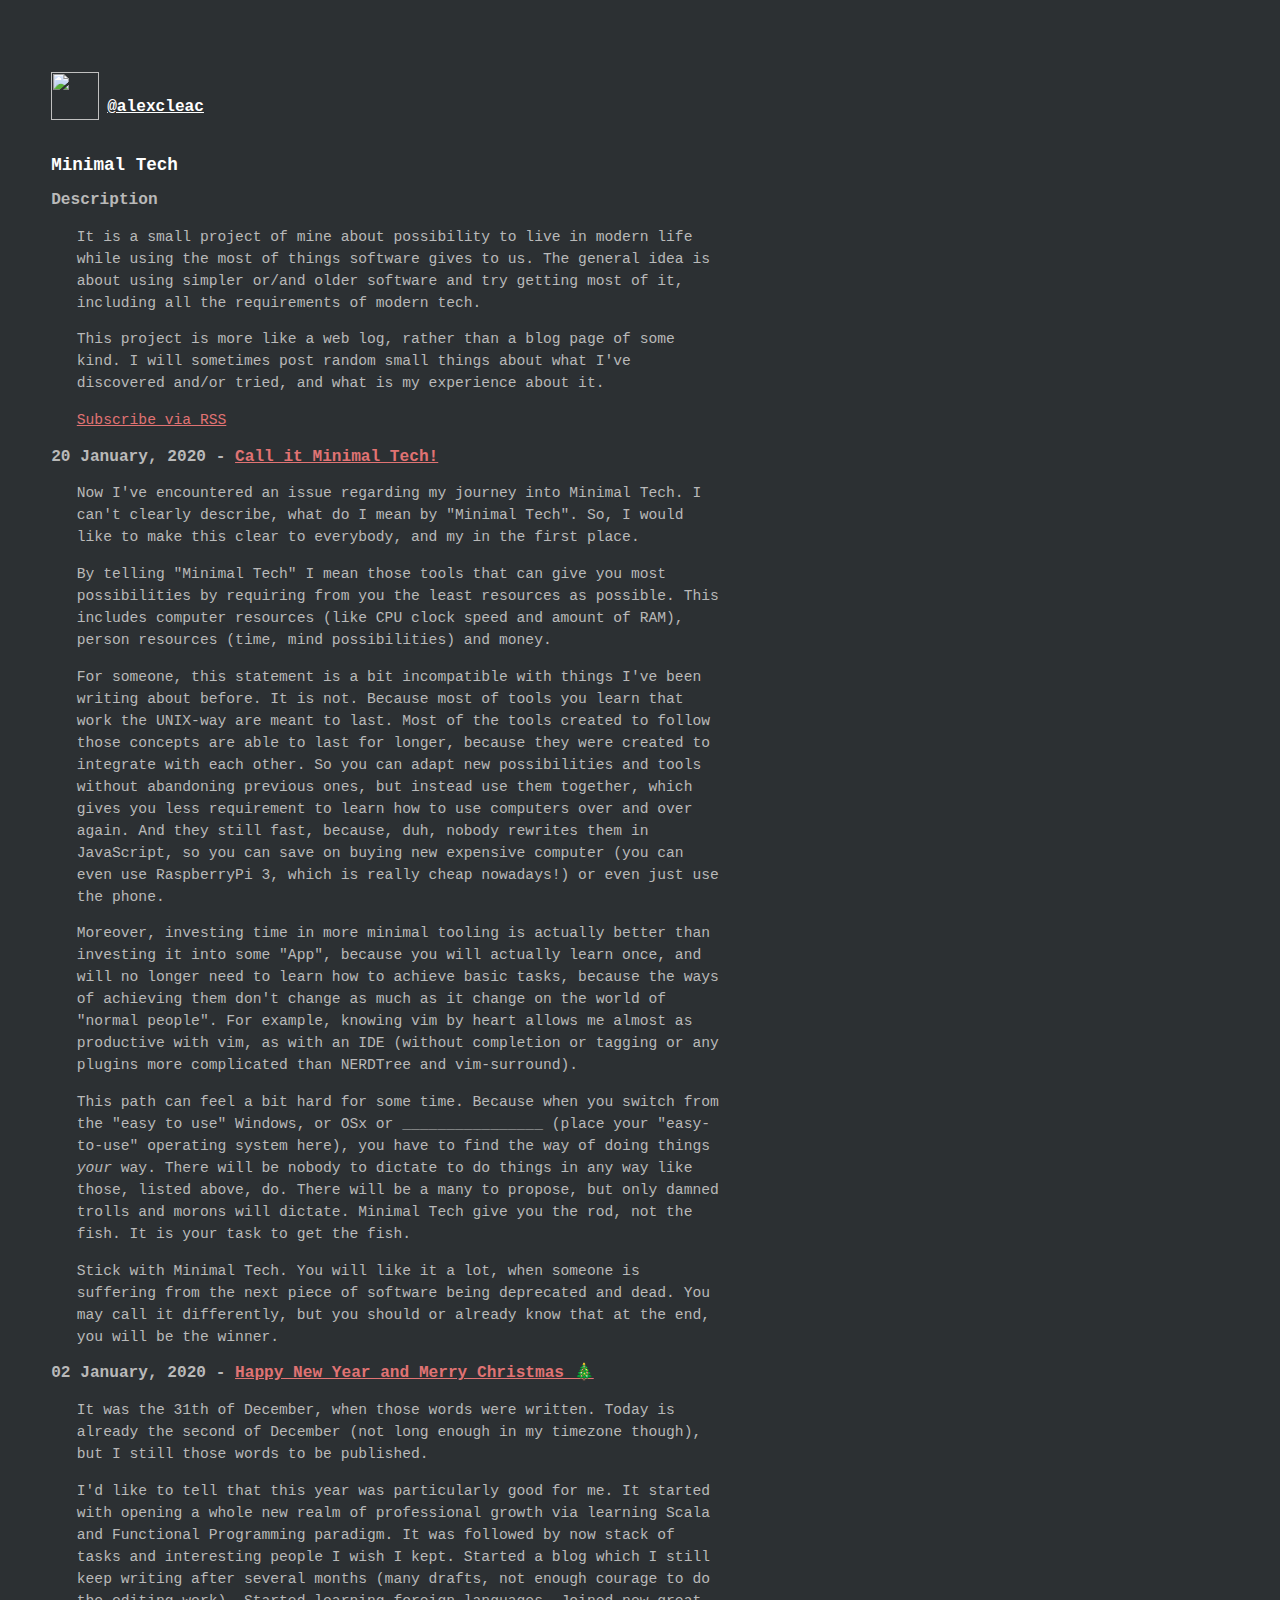
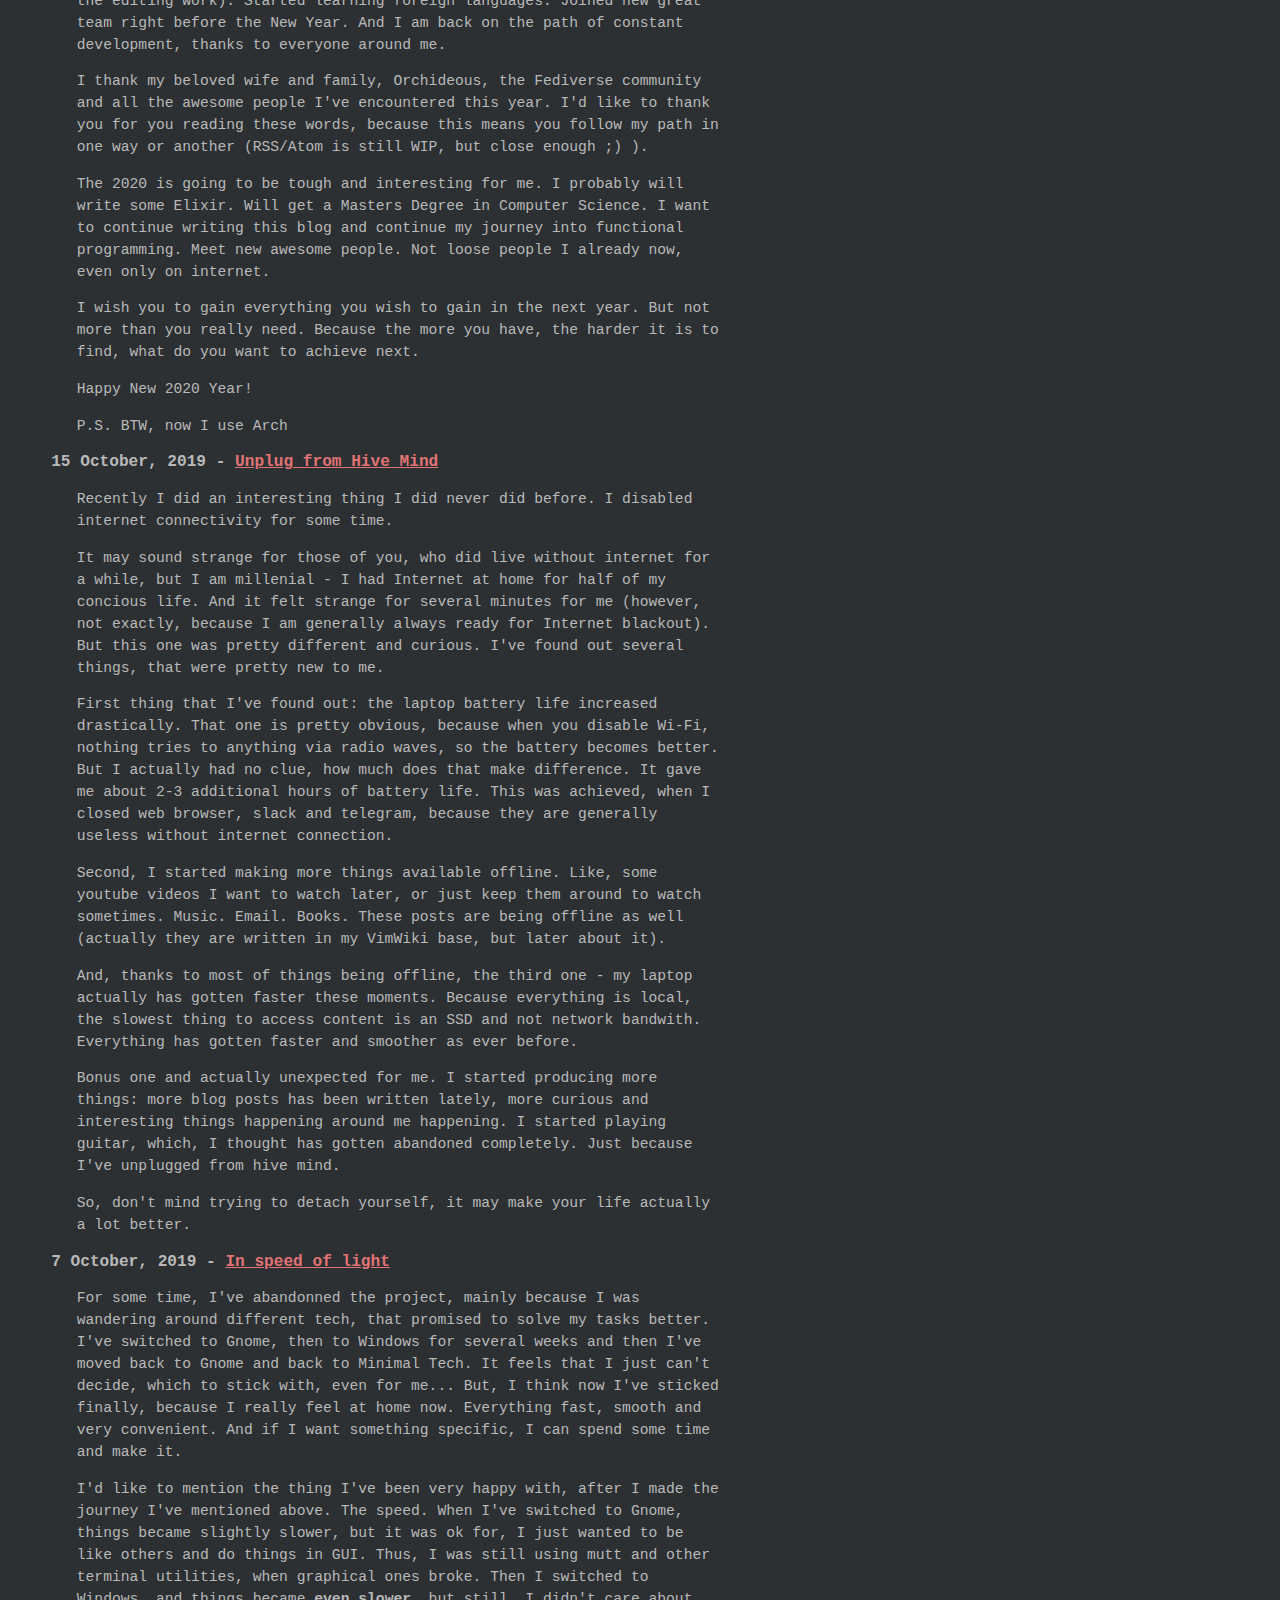
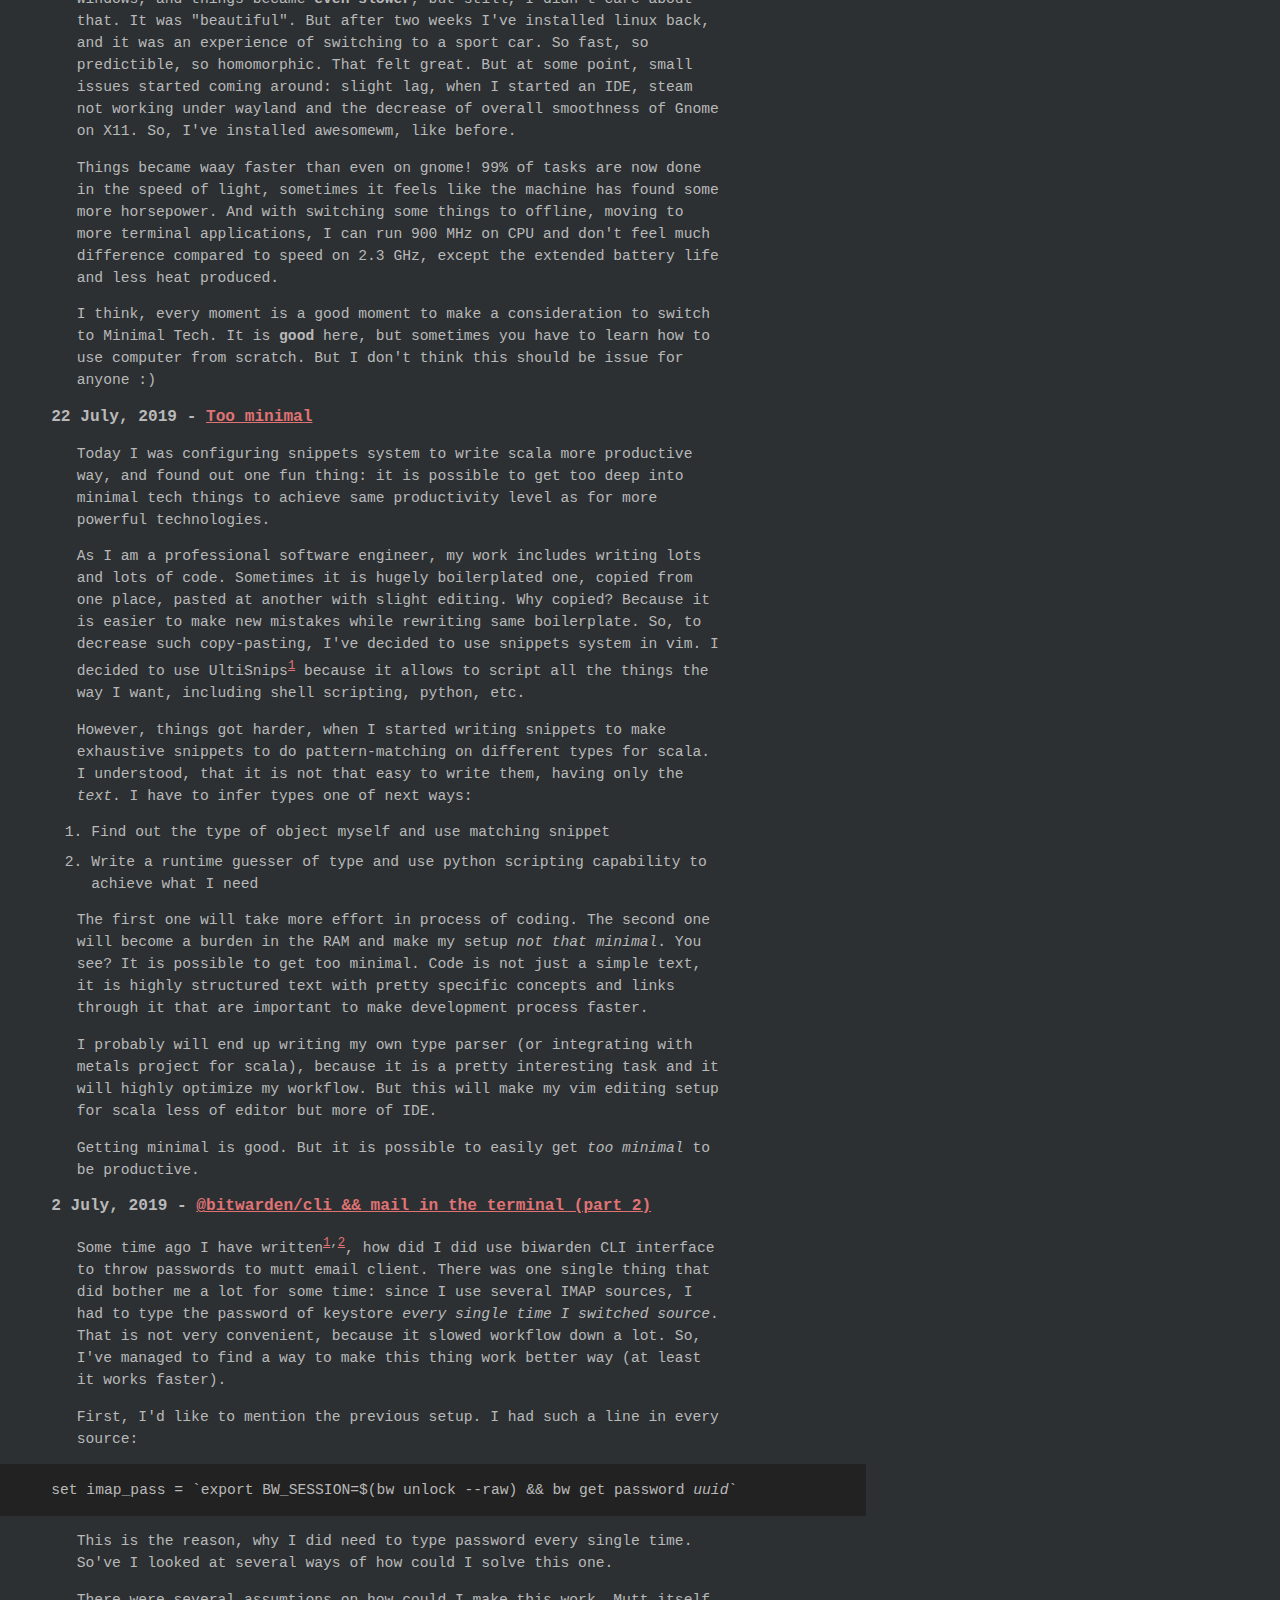
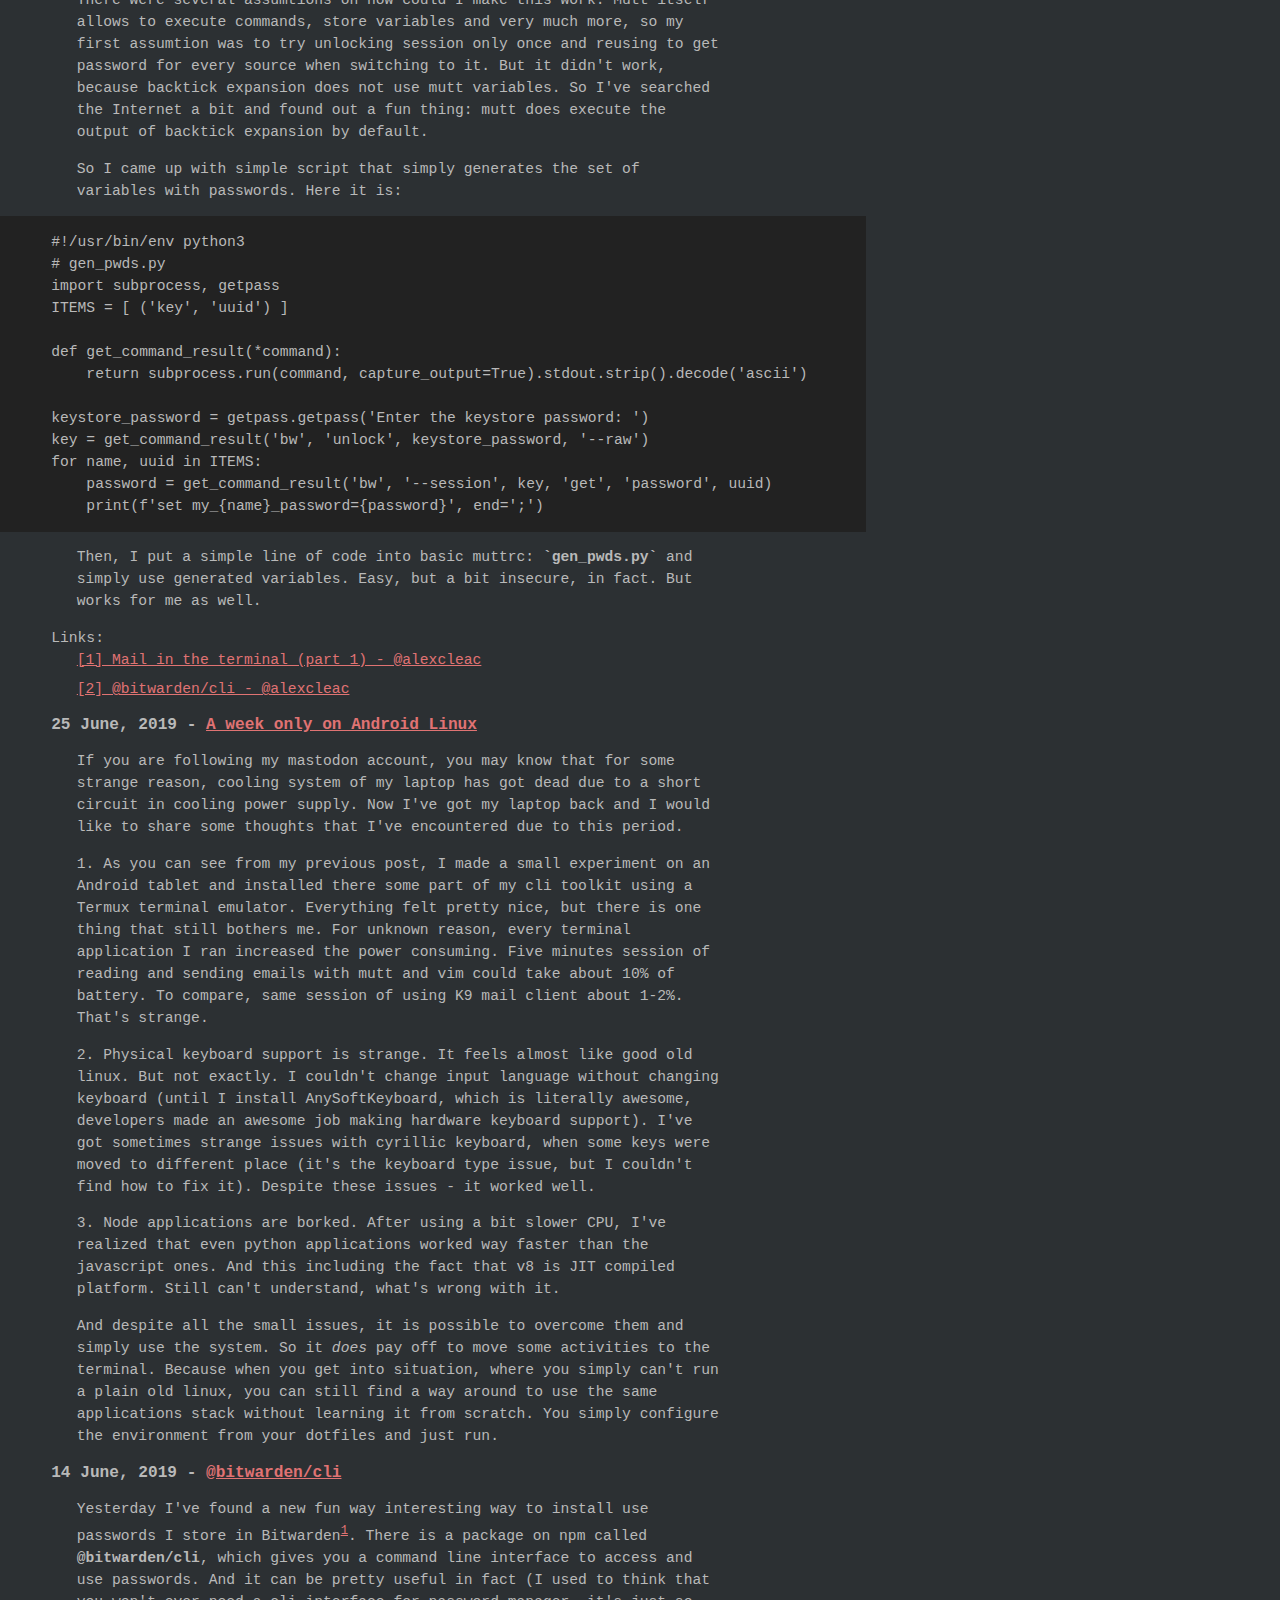
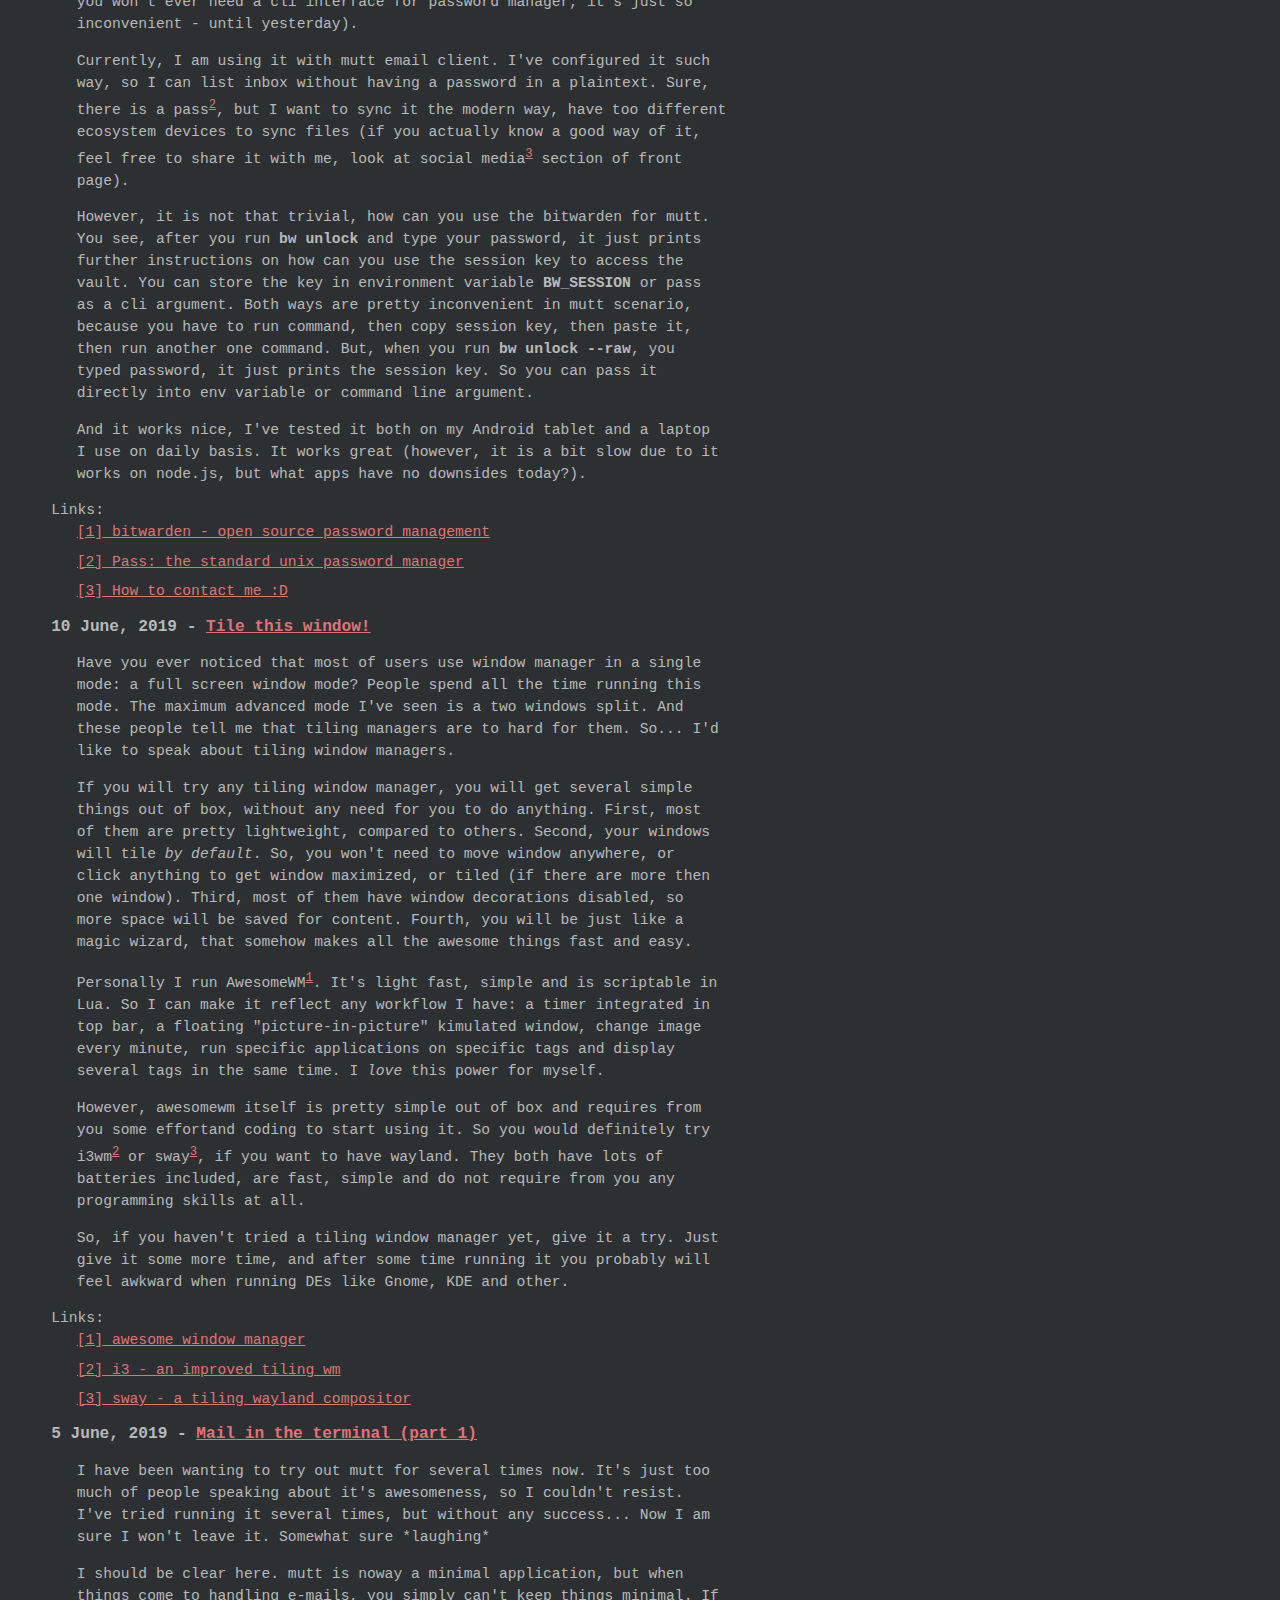
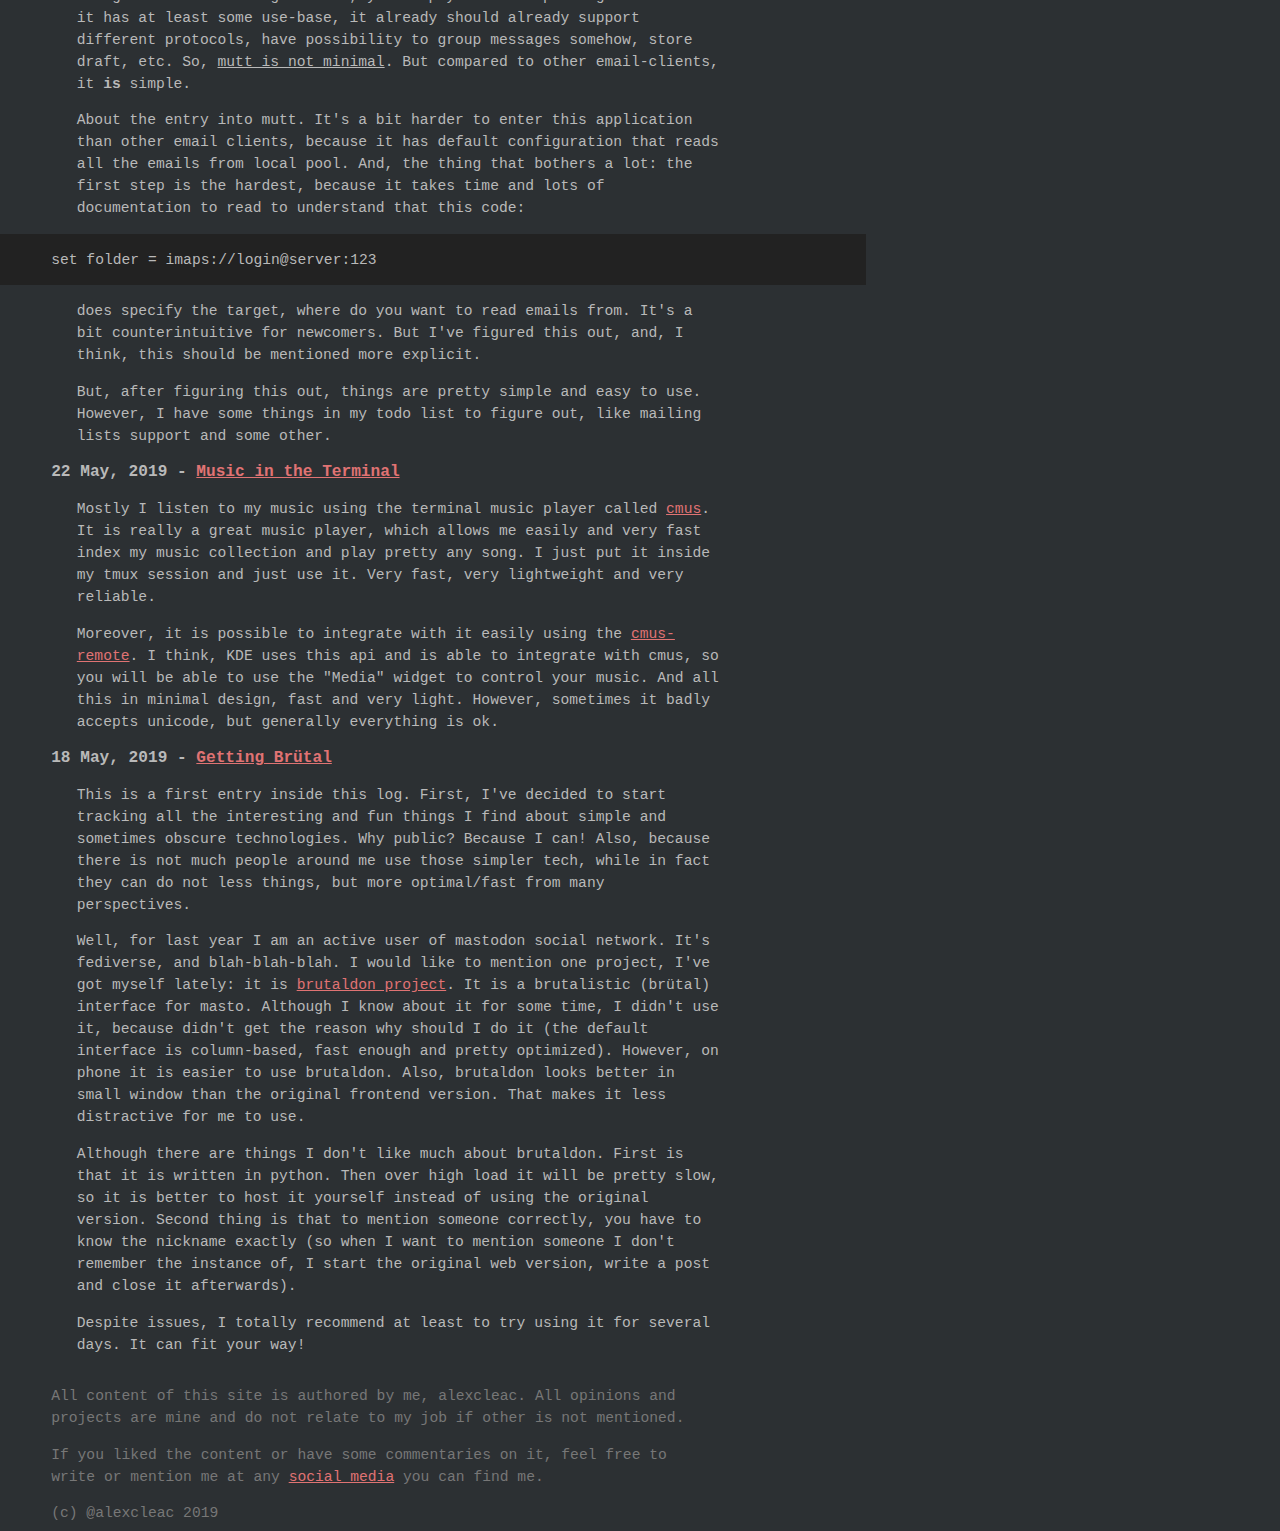
==== commit 3138aaba: "Introduce RSS feed and clean up html a bit" ====
--- a/minimal-tech.html
+++ b/minimal-tech.html
@@ -27,6 +27,9 @@
         This project is more like a web log, rather than a blog page of some
         kind. I will sometimes post random small things about what I've
         discovered and/or tried, and what is my experience about it.
+      </p>
+      <p>
+        <a href="/minimal-tech.rss">Subscribe via RSS</a>
       </p>
       <!-- @call new_post.py -->
       <log-entry id="20-jan-2020">
@@ -569,3454 +572,3 @@
     </footer>
   </body>
 </html>
-<!doctype html>
-<html>
-  <head>
-    <meta charset="utf-8">
-    <meta name="viewport" content="width=device-width, initial-scale=1.0">
-    <title>@alexcleac - Minimal Tech</title>
-    <link href="/res/stylesheet.css" rel="stylesheet">
-    <link rel="preload" href="/res/alexcleac.png">
-  </head>
-  <body>
-    <header>
-      <a href="/">
-        <img class="ava ava-small" src="/res/alexcleac.png">
-        <h1 class="name">@alexcleac</h1>
-      </a>
-    </header>
-    <content>
-      <h1>Minimal Tech</h1>
-      <h2>Description</h2>
-      <p>
-        It is a small project of mine about possibility to live in modern life
-        while using the most of things software gives to us. The general idea is
-        about using simpler or/and older software and try getting most of it,
-        including all the requirements of modern tech.
-      </p>
-      <p>
-        This project is more like a web log, rather than a blog page of some
-        kind. I will sometimes post random small things about what I've
-        discovered and/or tried, and what is my experience about it.
-      </p>
-hello, world
-      <log-entry id="15-oct-2019">
-        <h2>15 October, 2019 - <a href="#15-oct-2019">Unplug from Hive Mind</a></h2>
-        <p>
-          Recently I did an interesting thing I did never did before. I disabled
-          internet connectivity for some time.
-        </p>
-        <p>
-          It may sound strange for those of you, who did live without internet
-          for a while, but I am millenial - I had Internet at home for half of my
-          concious life. And it felt strange for several minutes for me (however,
-          not exactly, because I am generally always ready for Internet
-          blackout). But this one was pretty different and curious. I've found
-          out several things, that were pretty new to me.
-        </p>
-        <p>
-          First thing that I've found out: the laptop battery life increased
-          drastically. That one is pretty obvious, because when you disable
-          Wi-Fi, nothing tries to anything via radio waves, so the battery
-          becomes better. But I actually had no clue, how much does that make
-          difference. It gave me about 2-3 additional hours of battery life. This
-          was achieved, when I closed web browser, slack and telegram, because
-          they are generally useless without internet connection.
-        </p>
-        <p>
-          Second, I started making more things available offline. Like, some
-          youtube videos I want to watch later, or just keep them around to watch
-          sometimes. Music. Email. Books. These posts are being offline as well
-          (actually they are written in my VimWiki base, but later about it).
-        </p>
-        <p>
-          And, thanks to most of things being offline, the third one - my
-          laptop actually has gotten faster these moments. Because everything is
-          local, the slowest thing to access content is an SSD and not network
-          bandwith. Everything has gotten faster and smoother as ever before.
-        </p>
-        <p>
-          Bonus one and actually unexpected for me. I started producing more
-          things: more blog posts has been written lately, more curious and
-          interesting things happening around me happening. I started playing
-          guitar, which, I thought has gotten abandoned completely. Just because
-          I've unplugged from hive mind.
-        </p>
-        <p>
-          So, don't mind trying to detach yourself, it may make your life
-          actually a lot better.
-        </p>
-      </log-entry>
-      <log-entry id="07-oct-2019">
-        <h2>7 October, 2019 - <a href="#07-oct-2019">In speed of light</a></h2>
-	<p>
-	  For some time, I've abandonned the project, mainly because I was
-	  wandering around different tech, that promised to solve my tasks
-	  better. I've switched to Gnome, then to Windows for several weeks and
-	  then I've moved back to Gnome and back to Minimal Tech. It feels that
-	  I just can't decide, which to stick with, even for me... But, I think
-	  now I've sticked finally, because I really feel at home now.
-	  Everything fast, smooth and very convenient. And if I want something
-	  specific, I can spend some time and make it.
-	</p>
-	<p>
-	  I'd like to mention the thing I've been very happy with,
-	  after I made the journey I've mentioned above. The speed. When I've
-	  switched to Gnome, things became slightly slower, but it was ok for, I
-	  just wanted to be like others and do things in GUI. Thus, I was still
-	  using mutt and other terminal utilities, when graphical ones broke.
-	  Then I switched to Windows, and things became <b>even slower</b>, but
-	  still, I didn't care about that. It was "beautiful". But after two weeks
-	  I've installed linux back, and
-	  it was an experience of switching to a sport car. So fast, so
-	  predictible, so homomorphic. That felt great. But at some point, small
-	  issues started coming around: slight lag, when I started an IDE, steam
-	  not working under wayland and the decrease of overall smoothness of
-	  Gnome on X11. So, I've installed awesomewm, like before.
-	</p>
-	<p>
-	  Things became waay faster than even on gnome! 99% of tasks are now
-	  done in the speed of light, sometimes it feels like the machine has
-	  found some more horsepower. And with switching some things to offline,
-	  moving to more terminal applications, I can run 900 MHz on CPU and
-	  don't feel much difference compared to speed on 2.3 GHz, except the
-	  extended battery life and less heat produced.
-	</p>
-	<p>
-	  I think, every moment is a good moment to make a consideration to
-	  switch to Minimal Tech. It is <b>good</b> here, but sometimes you have
-	  to learn how to use computer from scratch. But I don't think this
-	  should be issue for anyone :)
-	</p>
-      </log-entry>
-      <log-entry id="22-july-2019">
-        <h2>22 July, 2019 - <a href="#22-july-2019">Too minimal</a></h2>
-        <p>
-          Today I was configuring snippets system to write scala more productive
-          way, and found out one fun thing: it is possible to get too deep
-          into minimal tech things to achieve same productivity level as for
-          more powerful technologies.
-        </p>
-        <p>
-          As I am a professional software engineer, my work includes writing
-          lots and lots of code. Sometimes it is hugely boilerplated one,
-          copied from one place, pasted at another with slight editing. Why
-          copied? Because it is easier to make new mistakes while rewriting
-          same boilerplate. So, to decrease such copy-pasting, I've decided to
-          use snippets system in vim. I decided to use UltiSnips<sup><a href="#2-july-2019-link-1">1</a></sup>
-          because it allows to script all the things the way I want, including
-          shell scripting, python, etc.
-        </p>
-        <p>
-          However, things got harder, when I started writing snippets to make
-          exhaustive snippets to do pattern-matching on different types for
-          scala. I understood, that it is not that easy to write them, having
-          only the <i>text</i>. I have to infer types one of next ways:
-        </p>
-        <ol type="1">
-          <li>Find out the type of object myself and use matching snippet</li>
-          <li>
-            Write a runtime guesser of type and use python scripting
-            capability to achieve what I need
-          </li>
-        </ol>
-        <p>
-          The first one will take more effort in process of coding. The second
-          one will become a burden in the RAM and make my setup <i>not that
-          minimal</i>. You see? It is possible to get too minimal. Code is not
-          just a simple text, it is highly structured text with pretty specific
-          concepts and links through it that are important to make development
-          process faster.
-        </p>
-        <p>
-          I probably will end up writing my own type parser (or integrating
-          with metals project for scala), because it is a pretty interesting
-          task and it will highly optimize my workflow. But this will make my
-          vim editing setup for scala less of editor but more of IDE.
-        </p>
-        <p>
-          Getting minimal is good. But it is possible to easily get
-          <i>too minimal</i> to be productive.
-        </p>
-      </log-entry>
-      <log-entry id="2-july-2019">
-        <h2>2 July, 2019 - <a href="#2-july-2019">@bitwarden/cli && mail in the terminal (part 2)</a></h2>
-        <p>
-          Some time ago I have written<sup><a href="#2-july-2019-link-1">1</a>,<a href="#2-july-2019-link-2">2</a></sup>,
-          how did I did use biwarden CLI interface to throw passwords to mutt
-          email client. There was one single thing that did bother me a lot for
-          some time: since I use several IMAP sources, I had to type the
-          password of keystore <i>every single time I switched source</i>. That
-          is not very convenient, because it slowed workflow down a lot. So,
-          I've managed to find a way to make this thing work better way (at
-          least it works faster).
-        </p>
-        <p>
-          First, I'd like to mention the previous setup. I had such a line in
-          every source:<br\>
-        </p>
-        <pre class="code">set imap_pass = `export BW_SESSION=$(bw unlock --raw) &amp;&amp; bw get password <i>uuid</i>`</pre><br\>
-        <p>
-          This is the reason, why I did need to type password every single
-          time. So've I looked at several ways of how could I solve this one.
-        </p>
-        <p>
-          There were several assumtions on how could I make this work. Mutt
-          itself allows to execute commands, store variables and very much
-          more, so my first assumtion was to try unlocking session only once
-          and reusing to get password for every source when switching to it.
-          But it didn't work, because backtick expansion does not use mutt
-          variables. So I've searched the Internet a bit and found out a fun
-          thing: mutt does execute the output of backtick expansion by default.
-        </p>
-        <p>
-          So I came up with simple script that simply generates the set of
-          variables with passwords. Here it is:
-        </p>
-<pre class="code">
-#!/usr/bin/env python3
-# gen_pwds.py
-import subprocess, getpass
-ITEMS = [ ('key', 'uuid') ]
-
-def get_command_result(*command):
-    return subprocess.run(command, capture_output=True).stdout.strip().decode('ascii')
-
-keystore_password = getpass.getpass('Enter the keystore password: ')
-key = get_command_result('bw', 'unlock', keystore_password, '--raw')
-for name, uuid in ITEMS:
-    password = get_command_result('bw', '--session', key, 'get', 'password', uuid)
-    print(f'set my_{name}_password={password}', end=';')
-</pre class="code">
-        <p>
-          Then, I put a simple line of code into basic muttrc:
-          <b>`gen_pwds.py`</b> and simply use generated variables. Easy, but a
-          bit insecure, in fact. But works for me as well.
-        </p>
-        Links:
-        <ul>
-          <li id="2-july-2019-link-1">
-            <a href="#5-june-2019">[1] Mail in the terminal (part 1) - @alexcleac</a>
-          </li>
-          <li id="2-july-2019-link-2">
-            <a href="#14-june-2019">[2] @bitwarden/cli - @alexcleac</a>
-          </li>
-        </ul>
-      </log-entry>
-      <log-entry id="25-june-2019">
-        <h2>25 June, 2019 - <a href="#25-june-2019">A week only on Android Linux</a></h2>
-        <p>
-          If you are following my mastodon account, you may know that for some
-          strange reason, cooling system of my laptop has got dead due to a
-          short circuit in cooling power supply. Now I've got my laptop back
-          and I would like to share some thoughts that I've encountered due to
-          this period.
-        </p>
-        <p>
-          1. As you can see from my previous post, I made a small experiment on an
-          Android tablet and installed there some part of my cli toolkit using
-          a Termux terminal emulator. Everything felt pretty nice, but there is
-          one thing that still bothers me. For unknown reason, every terminal
-          application I ran increased the power consuming. Five minutes session
-          of reading and sending emails with mutt and vim could take about 10%
-          of battery. To compare, same session of using K9<a></a>
-          mail client about 1-2%. That's strange.
-        </p>
-        <p>
-          2. Physical keyboard support is strange. It feels almost like good
-          old linux. But not exactly. I couldn't change input language without
-          changing keyboard (until I install AnySoftKeyboard, which is
-          literally awesome, developers made an awesome job making hardware
-          keyboard support). I've got sometimes strange issues with cyrillic
-          keyboard, when some keys were moved to different place (it's the
-          keyboard type issue, but I couldn't find how to fix it). Despite
-          these issues - it worked well.
-        </p>
-        <p>
-          3. Node applications are borked. After using a bit slower CPU, I've
-          realized that even python applications worked way faster than the
-          javascript ones. And this including the fact that v8 is JIT compiled
-          platform. Still can't understand, what's wrong with it.
-        </p>
-        <p>
-          And despite all the small issues, it is possible to overcome them and
-          simply use the system. So it <i>does</i> pay off to move some
-          activities to the terminal. Because when you get into situation,
-          where you simply can't run a plain old linux, you can still find a
-          way around to use the same applications stack without learning it
-          from scratch. You simply configure the environment from your dotfiles
-          and just run.
-        </p>
-      </log-entry>
-      <log-entry id="14-june-2019">
-        <h2>14 June, 2019 - <a href="#14-june-2019">@bitwarden/cli</a></h2>
-        <p>
-          Yesterday I've found a new fun way interesting way to install use
-          passwords I store in Bitwarden<sup><a href="#14-june-2019-link-1">1</a></sup>.
-          There is a package on npm called <b>@bitwarden/cli</b>, which gives
-          you a command line interface to access and use passwords. And it can
-          be pretty useful in fact (I used to think that you won't ever need a
-          cli interface for password manager, it's just so inconvenient - until
-          yesterday).
-        </p>
-        <p>
-          Currently, I am using it with mutt email client. I've configured it
-          such way, so I can list inbox without having a password in a
-          plaintext. Sure, there is a pass<sup><a href="#14-june-2019-link-2">2</a></sup>,
-          but I want to sync it the modern way, have too different ecosystem
-          devices to sync files (if you actually know a good way of it, feel
-          free to share it with me, look at social media<sup><a href="#14-june-2019-link-3">3</a></sup>
-          section of front page).
-        </p>
-        <p>
-          However, it is not that trivial, how can you use the bitwarden for
-          mutt. You see, after you run <b>bw unlock</b> and type your password,
-          it just prints further instructions on how can you use the session
-          key to access the vault. You can store the key in environment
-          variable <b>BW_SESSION</b> or pass as a cli argument. Both ways are
-          pretty inconvenient in mutt scenario, because you have to run
-          command, then copy session key, then paste it, then run another one
-          command. But, when you run <b>bw unlock --raw</b>, you typed
-          password, it just prints the session key. So you can pass it directly
-          into env variable or command line argument.
-        </p>
-        <p>
-          And it works nice, I've tested it both on my Android tablet and a
-          laptop I use on daily basis. It works great (however, it is a bit
-          slow due to it works on node.js, but what apps have no downsides
-          today?).
-        </p>
-        Links:
-        <ul>
-          <li id="14-june-2019-link-1"><a href="https://bitwarden.com/">
-            [1] bitwarden - open source password management
-          </a></li>
-          <li id="14-june-2019-link-2"><a href="https://www.passwordstore.org/">
-            [2] Pass: the standard unix password manager
-          </a></li>
-          <li id="14-june-2019-link-3"><a href="https://cleac.me/#social">
-            [3] How to contact me :D
-          </a></li>
-        </ul>
-      </log-entry>
-      <log-entry id="10-june-2019">
-        <h2>10 June, 2019 - <a href="#10-june-2019">Tile this window!</a></h2>
-        <p>
-          Have you ever noticed that most of users use window manager in a
-          single mode: a full screen window mode? People spend all the time
-          running this mode. The maximum advanced mode I've seen is a two
-          windows split. And these people tell me that tiling managers are to
-          hard for them. So... I'd like to speak about tiling window managers.
-        </p>
-        <p>
-          If you will try any tiling window manager, you will get several
-          simple things out of box, without any need for you to do anything.
-          First, most of them are pretty lightweight, compared to others.
-          Second, your windows will tile <i>by default</i>. So, you won't need
-          to move window anywhere, or click anything to get window maximized,
-          or tiled (if there are more then one window). Third, most of them
-          have window decorations disabled, so more space will be saved for
-          content. Fourth, you will be just like a magic wizard, that somehow
-          makes all the awesome things fast and easy.
-        </p>
-        <p>
-          Personally I run AwesomeWM<sup><a href="#10-june-2019-link-1">1</a></sup>.
-          It's light fast, simple and is scriptable in Lua. So I can make it
-          reflect any workflow I have: a timer integrated in top bar, a
-          floating "picture-in-picture" kimulated window, change image every
-          minute, run specific applications on specific tags and display
-          several tags in the same time. I <i>love</i> this power for myself.
-        </p>
-        <p>
-          However, awesomewm itself is pretty simple out of box and requires
-          from you some effortand coding to start using it. So you would
-          definitely try i3wm<sup><a href="#10-june-2019-link-2">2</a></sup>
-          or sway<sup><a href="#10-june-2019-link-3">3</a></sup>, if you want
-          to have wayland. They both have lots of batteries included, are fast,
-          simple and do not require from you any programming skills at all.
-        </p>
-        <p>
-          So, if you haven't tried a tiling window manager yet, give it a try.
-          Just give it some more time, and after some time running it you
-          probably will feel awkward when running DEs like Gnome, KDE and
-          other.
-        </p>
-        Links:
-        <ul>
-          <li id="10-june-2019-link-1"><a href="https://awesomewm.org/">
-              [1] awesome window manager
-          </a></li>
-          <li id="10-june-2019-link-2"><a href="https://i3wm.org/">
-              [2] i3 - an improved tiling wm
-          </a></li>
-          <li id="10-june-2019-link-3"><a href="https://swaywm.org/">
-              [3] sway - a tiling wayland compositor
-          </a></li>
-        </ul>
-      </log-entry>
-      <log-entr id="5-june-2019"y>
-        <h2>5 June, 2019 - <a href="#5-june-2019">Mail in the terminal (part 1)</a></h2>
-        <p>
-          I have been wanting to try out mutt for several times now. It's just
-          too much of people speaking about it's awesomeness, so I couldn't
-          resist. I've tried running it several times, but without any
-          success... Now I am sure I won't leave it. Somewhat sure *laughing*
-        </p>
-        <p>
-          I should be clear here. mutt is noway a minimal application, but when
-          things come to handling e-mails, you simply can't keep things
-          minimal. If it has at least some use-base, it already should already
-          support different protocols, have possibility to group messages
-          somehow, store draft, etc. So, <u>mutt is not minimal</u>. But
-          compared to other email-clients, it <b>is</b> simple.
-        </p>
-        <p>
-          About the entry into mutt. It's a bit harder to enter this
-          application than other email clients, because it has default
-          configuration that reads all the emails from local pool. And, the
-          thing that bothers a lot: the first step is the hardest, because it
-          takes time and lots of documentation to read to understand that this
-          code:
-        </p>
-        <pre class="code">set folder = imaps://login@server:123</pre>
-        <p>
-          does specify the
-          target, where do you want to read emails from. It's a bit
-          counterintuitive for newcomers. But I've figured this out, and, I
-          think, this should be mentioned more explicit.
-        </p>
-        <p>
-          But, after figuring this out, things are pretty simple and easy to
-          use. However, I have some things in my todo list to figure out,
-          like mailing lists support and some other.
-        </p>
-      </log-entry>
-      <log-entry id="22-may-2019">
-        <h2>22 May, 2019 - <a href="#22-may-2019">Music in the Terminal</a></h2>
-        <p>
-          Mostly I listen to my music using the terminal music player called
-          <a href="https://cmus.github.io/">cmus</a>. It is really a great
-          music player, which allows me easily and very fast index my music
-          collection and play pretty any song. I just put it inside my tmux
-          session and just use it. Very fast, very lightweight and very
-          reliable.
-        </p>
-        <p>
-          Moreover, it is possible to integrate with it easily using the
-          <a href="https://github.com/cmus/cmus/blob/master/Doc/cmus-remote.txt">cmus-remote</a>.
-          I think, KDE uses this api and is able to integrate with cmus, so you
-          will be able to use the "Media" widget to control your music. And all
-          this in minimal design, fast and very light. However, sometimes it
-          badly accepts unicode, but generally everything is ok.
-        </p>
-      </log-entry>
-      <log-entry id="18-may-2019">
-        <h2>18 May, 2019 - <a href="#18-may-2019">Getting Brütal</a></h2>
-        <p>
-          This is a first entry inside this log. First, I've decided to start
-          tracking all the interesting and fun things I find about simple and
-          sometimes obscure technologies. Why public? Because I can! Also,
-          because there is not much people around me use those simpler tech,
-          while in fact they can do not less things, but more optimal/fast from
-          many perspectives.
-        </p>
-        <p>
-          Well, for last year I am an active user of mastodon social network.
-          It's fediverse, and blah-blah-blah. I would like to mention one
-          project, I've got myself lately: it is
-          <a href="https://brutaldon.online">brutaldon project</a>. It is
-          a brutalistic (brütal) interface for masto. Although I know about it
-          for some time, I didn't use it, because didn't get the reason why
-          should I do it (the default interface is column-based, fast enough
-          and pretty optimized). However, on phone it is easier to use
-          brutaldon. Also, brutaldon looks better in small window than the
-          original frontend version. That makes it less distractive for me to
-          use.
-        </p>
-        <p>
-          Although there are things I don't like much about brutaldon. First is that
-          it is written in python. Then over high load it will be pretty slow,
-          so it is better to host it yourself instead of using the original
-          version. Second thing is that to mention someone correctly, you have
-          to know the nickname exactly (so when I want to mention someone I
-          don't remember the instance of, I start the original web version,
-          write a post and close it afterwards).
-        </p>
-        <p>
-          Despite issues, I totally recommend at least to try using it for
-          several days. It can fit your way!
-        </p>
-      </log-entry>
-    </content>
-    <footer>
-      <p>
-        All content of this site is authored by me, alexcleac. All opinions and
-        projects are mine and do not relate to my job if other is not mentioned.
-      </p>
-      <p>
-        If you liked the content or have some commentaries on it, feel free to
-        write or mention me at any <a href="/index.html#social">social
-        media</a> you can find me.
-      </p>
-      (c) @alexcleac 2019
-    </footer>
-  </body>
-</html>
-<!doctype html>
-<html>
-  <head>
-    <meta charset="utf-8">
-    <meta name="viewport" content="width=device-width, initial-scale=1.0">
-    <title>@alexcleac - Minimal Tech</title>
-    <link href="/res/stylesheet.css" rel="stylesheet">
-    <link rel="preload" href="/res/alexcleac.png">
-  </head>
-  <body>
-    <header>
-      <a href="/">
-        <img class="ava ava-small" src="/res/alexcleac.png">
-        <h1 class="name">@alexcleac</h1>
-      </a>
-    </header>
-    <content>
-      <h1>Minimal Tech</h1>
-      <h2>Description</h2>
-      <p>
-        It is a small project of mine about possibility to live in modern life
-        while using the most of things software gives to us. The general idea is
-        about using simpler or/and older software and try getting most of it,
-        including all the requirements of modern tech.
-      </p>
-      <p>
-        This project is more like a web log, rather than a blog page of some
-        kind. I will sometimes post random small things about what I've
-        discovered and/or tried, and what is my experience about it.
-      </p>
-hello, world
-      <log-entry id="15-oct-2019">
-        <h2>15 October, 2019 - <a href="#15-oct-2019">Unplug from Hive Mind</a></h2>
-        <p>
-          Recently I did an interesting thing I did never did before. I disabled
-          internet connectivity for some time.
-        </p>
-        <p>
-          It may sound strange for those of you, who did live without internet
-          for a while, but I am millenial - I had Internet at home for half of my
-          concious life. And it felt strange for several minutes for me (however,
-          not exactly, because I am generally always ready for Internet
-          blackout). But this one was pretty different and curious. I've found
-          out several things, that were pretty new to me.
-        </p>
-        <p>
-          First thing that I've found out: the laptop battery life increased
-          drastically. That one is pretty obvious, because when you disable
-          Wi-Fi, nothing tries to anything via radio waves, so the battery
-          becomes better. But I actually had no clue, how much does that make
-          difference. It gave me about 2-3 additional hours of battery life. This
-          was achieved, when I closed web browser, slack and telegram, because
-          they are generally useless without internet connection.
-        </p>
-        <p>
-          Second, I started making more things available offline. Like, some
-          youtube videos I want to watch later, or just keep them around to watch
-          sometimes. Music. Email. Books. These posts are being offline as well
-          (actually they are written in my VimWiki base, but later about it).
-        </p>
-        <p>
-          And, thanks to most of things being offline, the third one - my
-          laptop actually has gotten faster these moments. Because everything is
-          local, the slowest thing to access content is an SSD and not network
-          bandwith. Everything has gotten faster and smoother as ever before.
-        </p>
-        <p>
-          Bonus one and actually unexpected for me. I started producing more
-          things: more blog posts has been written lately, more curious and
-          interesting things happening around me happening. I started playing
-          guitar, which, I thought has gotten abandoned completely. Just because
-          I've unplugged from hive mind.
-        </p>
-        <p>
-          So, don't mind trying to detach yourself, it may make your life
-          actually a lot better.
-        </p>
-      </log-entry>
-      <log-entry id="07-oct-2019">
-        <h2>7 October, 2019 - <a href="#07-oct-2019">In speed of light</a></h2>
-	<p>
-	  For some time, I've abandonned the project, mainly because I was
-	  wandering around different tech, that promised to solve my tasks
-	  better. I've switched to Gnome, then to Windows for several weeks and
-	  then I've moved back to Gnome and back to Minimal Tech. It feels that
-	  I just can't decide, which to stick with, even for me... But, I think
-	  now I've sticked finally, because I really feel at home now.
-	  Everything fast, smooth and very convenient. And if I want something
-	  specific, I can spend some time and make it.
-	</p>
-	<p>
-	  I'd like to mention the thing I've been very happy with,
-	  after I made the journey I've mentioned above. The speed. When I've
-	  switched to Gnome, things became slightly slower, but it was ok for, I
-	  just wanted to be like others and do things in GUI. Thus, I was still
-	  using mutt and other terminal utilities, when graphical ones broke.
-	  Then I switched to Windows, and things became <b>even slower</b>, but
-	  still, I didn't care about that. It was "beautiful". But after two weeks
-	  I've installed linux back, and
-	  it was an experience of switching to a sport car. So fast, so
-	  predictible, so homomorphic. That felt great. But at some point, small
-	  issues started coming around: slight lag, when I started an IDE, steam
-	  not working under wayland and the decrease of overall smoothness of
-	  Gnome on X11. So, I've installed awesomewm, like before.
-	</p>
-	<p>
-	  Things became waay faster than even on gnome! 99% of tasks are now
-	  done in the speed of light, sometimes it feels like the machine has
-	  found some more horsepower. And with switching some things to offline,
-	  moving to more terminal applications, I can run 900 MHz on CPU and
-	  don't feel much difference compared to speed on 2.3 GHz, except the
-	  extended battery life and less heat produced.
-	</p>
-	<p>
-	  I think, every moment is a good moment to make a consideration to
-	  switch to Minimal Tech. It is <b>good</b> here, but sometimes you have
-	  to learn how to use computer from scratch. But I don't think this
-	  should be issue for anyone :)
-	</p>
-      </log-entry>
-      <log-entry id="22-july-2019">
-        <h2>22 July, 2019 - <a href="#22-july-2019">Too minimal</a></h2>
-        <p>
-          Today I was configuring snippets system to write scala more productive
-          way, and found out one fun thing: it is possible to get too deep
-          into minimal tech things to achieve same productivity level as for
-          more powerful technologies.
-        </p>
-        <p>
-          As I am a professional software engineer, my work includes writing
-          lots and lots of code. Sometimes it is hugely boilerplated one,
-          copied from one place, pasted at another with slight editing. Why
-          copied? Because it is easier to make new mistakes while rewriting
-          same boilerplate. So, to decrease such copy-pasting, I've decided to
-          use snippets system in vim. I decided to use UltiSnips<sup><a href="#2-july-2019-link-1">1</a></sup>
-          because it allows to script all the things the way I want, including
-          shell scripting, python, etc.
-        </p>
-        <p>
-          However, things got harder, when I started writing snippets to make
-          exhaustive snippets to do pattern-matching on different types for
-          scala. I understood, that it is not that easy to write them, having
-          only the <i>text</i>. I have to infer types one of next ways:
-        </p>
-        <ol type="1">
-          <li>Find out the type of object myself and use matching snippet</li>
-          <li>
-            Write a runtime guesser of type and use python scripting
-            capability to achieve what I need
-          </li>
-        </ol>
-        <p>
-          The first one will take more effort in process of coding. The second
-          one will become a burden in the RAM and make my setup <i>not that
-          minimal</i>. You see? It is possible to get too minimal. Code is not
-          just a simple text, it is highly structured text with pretty specific
-          concepts and links through it that are important to make development
-          process faster.
-        </p>
-        <p>
-          I probably will end up writing my own type parser (or integrating
-          with metals project for scala), because it is a pretty interesting
-          task and it will highly optimize my workflow. But this will make my
-          vim editing setup for scala less of editor but more of IDE.
-        </p>
-        <p>
-          Getting minimal is good. But it is possible to easily get
-          <i>too minimal</i> to be productive.
-        </p>
-      </log-entry>
-      <log-entry id="2-july-2019">
-        <h2>2 July, 2019 - <a href="#2-july-2019">@bitwarden/cli && mail in the terminal (part 2)</a></h2>
-        <p>
-          Some time ago I have written<sup><a href="#2-july-2019-link-1">1</a>,<a href="#2-july-2019-link-2">2</a></sup>,
-          how did I did use biwarden CLI interface to throw passwords to mutt
-          email client. There was one single thing that did bother me a lot for
-          some time: since I use several IMAP sources, I had to type the
-          password of keystore <i>every single time I switched source</i>. That
-          is not very convenient, because it slowed workflow down a lot. So,
-          I've managed to find a way to make this thing work better way (at
-          least it works faster).
-        </p>
-        <p>
-          First, I'd like to mention the previous setup. I had such a line in
-          every source:<br\>
-        </p>
-        <pre class="code">set imap_pass = `export BW_SESSION=$(bw unlock --raw) &amp;&amp; bw get password <i>uuid</i>`</pre><br\>
-        <p>
-          This is the reason, why I did need to type password every single
-          time. So've I looked at several ways of how could I solve this one.
-        </p>
-        <p>
-          There were several assumtions on how could I make this work. Mutt
-          itself allows to execute commands, store variables and very much
-          more, so my first assumtion was to try unlocking session only once
-          and reusing to get password for every source when switching to it.
-          But it didn't work, because backtick expansion does not use mutt
-          variables. So I've searched the Internet a bit and found out a fun
-          thing: mutt does execute the output of backtick expansion by default.
-        </p>
-        <p>
-          So I came up with simple script that simply generates the set of
-          variables with passwords. Here it is:
-        </p>
-<pre class="code">
-#!/usr/bin/env python3
-# gen_pwds.py
-import subprocess, getpass
-ITEMS = [ ('key', 'uuid') ]
-
-def get_command_result(*command):
-    return subprocess.run(command, capture_output=True).stdout.strip().decode('ascii')
-
-keystore_password = getpass.getpass('Enter the keystore password: ')
-key = get_command_result('bw', 'unlock', keystore_password, '--raw')
-for name, uuid in ITEMS:
-    password = get_command_result('bw', '--session', key, 'get', 'password', uuid)
-    print(f'set my_{name}_password={password}', end=';')
-</pre class="code">
-        <p>
-          Then, I put a simple line of code into basic muttrc:
-          <b>`gen_pwds.py`</b> and simply use generated variables. Easy, but a
-          bit insecure, in fact. But works for me as well.
-        </p>
-        Links:
-        <ul>
-          <li id="2-july-2019-link-1">
-            <a href="#5-june-2019">[1] Mail in the terminal (part 1) - @alexcleac</a>
-          </li>
-          <li id="2-july-2019-link-2">
-            <a href="#14-june-2019">[2] @bitwarden/cli - @alexcleac</a>
-          </li>
-        </ul>
-      </log-entry>
-      <log-entry id="25-june-2019">
-        <h2>25 June, 2019 - <a href="#25-june-2019">A week only on Android Linux</a></h2>
-        <p>
-          If you are following my mastodon account, you may know that for some
-          strange reason, cooling system of my laptop has got dead due to a
-          short circuit in cooling power supply. Now I've got my laptop back
-          and I would like to share some thoughts that I've encountered due to
-          this period.
-        </p>
-        <p>
-          1. As you can see from my previous post, I made a small experiment on an
-          Android tablet and installed there some part of my cli toolkit using
-          a Termux terminal emulator. Everything felt pretty nice, but there is
-          one thing that still bothers me. For unknown reason, every terminal
-          application I ran increased the power consuming. Five minutes session
-          of reading and sending emails with mutt and vim could take about 10%
-          of battery. To compare, same session of using K9<a></a>
-          mail client about 1-2%. That's strange.
-        </p>
-        <p>
-          2. Physical keyboard support is strange. It feels almost like good
-          old linux. But not exactly. I couldn't change input language without
-          changing keyboard (until I install AnySoftKeyboard, which is
-          literally awesome, developers made an awesome job making hardware
-          keyboard support). I've got sometimes strange issues with cyrillic
-          keyboard, when some keys were moved to different place (it's the
-          keyboard type issue, but I couldn't find how to fix it). Despite
-          these issues - it worked well.
-        </p>
-        <p>
-          3. Node applications are borked. After using a bit slower CPU, I've
-          realized that even python applications worked way faster than the
-          javascript ones. And this including the fact that v8 is JIT compiled
-          platform. Still can't understand, what's wrong with it.
-        </p>
-        <p>
-          And despite all the small issues, it is possible to overcome them and
-          simply use the system. So it <i>does</i> pay off to move some
-          activities to the terminal. Because when you get into situation,
-          where you simply can't run a plain old linux, you can still find a
-          way around to use the same applications stack without learning it
-          from scratch. You simply configure the environment from your dotfiles
-          and just run.
-        </p>
-      </log-entry>
-      <log-entry id="14-june-2019">
-        <h2>14 June, 2019 - <a href="#14-june-2019">@bitwarden/cli</a></h2>
-        <p>
-          Yesterday I've found a new fun way interesting way to install use
-          passwords I store in Bitwarden<sup><a href="#14-june-2019-link-1">1</a></sup>.
-          There is a package on npm called <b>@bitwarden/cli</b>, which gives
-          you a command line interface to access and use passwords. And it can
-          be pretty useful in fact (I used to think that you won't ever need a
-          cli interface for password manager, it's just so inconvenient - until
-          yesterday).
-        </p>
-        <p>
-          Currently, I am using it with mutt email client. I've configured it
-          such way, so I can list inbox without having a password in a
-          plaintext. Sure, there is a pass<sup><a href="#14-june-2019-link-2">2</a></sup>,
-          but I want to sync it the modern way, have too different ecosystem
-          devices to sync files (if you actually know a good way of it, feel
-          free to share it with me, look at social media<sup><a href="#14-june-2019-link-3">3</a></sup>
-          section of front page).
-        </p>
-        <p>
-          However, it is not that trivial, how can you use the bitwarden for
-          mutt. You see, after you run <b>bw unlock</b> and type your password,
-          it just prints further instructions on how can you use the session
-          key to access the vault. You can store the key in environment
-          variable <b>BW_SESSION</b> or pass as a cli argument. Both ways are
-          pretty inconvenient in mutt scenario, because you have to run
-          command, then copy session key, then paste it, then run another one
-          command. But, when you run <b>bw unlock --raw</b>, you typed
-          password, it just prints the session key. So you can pass it directly
-          into env variable or command line argument.
-        </p>
-        <p>
-          And it works nice, I've tested it both on my Android tablet and a
-          laptop I use on daily basis. It works great (however, it is a bit
-          slow due to it works on node.js, but what apps have no downsides
-          today?).
-        </p>
-        Links:
-        <ul>
-          <li id="14-june-2019-link-1"><a href="https://bitwarden.com/">
-            [1] bitwarden - open source password management
-          </a></li>
-          <li id="14-june-2019-link-2"><a href="https://www.passwordstore.org/">
-            [2] Pass: the standard unix password manager
-          </a></li>
-          <li id="14-june-2019-link-3"><a href="https://cleac.me/#social">
-            [3] How to contact me :D
-          </a></li>
-        </ul>
-      </log-entry>
-      <log-entry id="10-june-2019">
-        <h2>10 June, 2019 - <a href="#10-june-2019">Tile this window!</a></h2>
-        <p>
-          Have you ever noticed that most of users use window manager in a
-          single mode: a full screen window mode? People spend all the time
-          running this mode. The maximum advanced mode I've seen is a two
-          windows split. And these people tell me that tiling managers are to
-          hard for them. So... I'd like to speak about tiling window managers.
-        </p>
-        <p>
-          If you will try any tiling window manager, you will get several
-          simple things out of box, without any need for you to do anything.
-          First, most of them are pretty lightweight, compared to others.
-          Second, your windows will tile <i>by default</i>. So, you won't need
-          to move window anywhere, or click anything to get window maximized,
-          or tiled (if there are more then one window). Third, most of them
-          have window decorations disabled, so more space will be saved for
-          content. Fourth, you will be just like a magic wizard, that somehow
-          makes all the awesome things fast and easy.
-        </p>
-        <p>
-          Personally I run AwesomeWM<sup><a href="#10-june-2019-link-1">1</a></sup>.
-          It's light fast, simple and is scriptable in Lua. So I can make it
-          reflect any workflow I have: a timer integrated in top bar, a
-          floating "picture-in-picture" kimulated window, change image every
-          minute, run specific applications on specific tags and display
-          several tags in the same time. I <i>love</i> this power for myself.
-        </p>
-        <p>
-          However, awesomewm itself is pretty simple out of box and requires
-          from you some effortand coding to start using it. So you would
-          definitely try i3wm<sup><a href="#10-june-2019-link-2">2</a></sup>
-          or sway<sup><a href="#10-june-2019-link-3">3</a></sup>, if you want
-          to have wayland. They both have lots of batteries included, are fast,
-          simple and do not require from you any programming skills at all.
-        </p>
-        <p>
-          So, if you haven't tried a tiling window manager yet, give it a try.
-          Just give it some more time, and after some time running it you
-          probably will feel awkward when running DEs like Gnome, KDE and
-          other.
-        </p>
-        Links:
-        <ul>
-          <li id="10-june-2019-link-1"><a href="https://awesomewm.org/">
-              [1] awesome window manager
-          </a></li>
-          <li id="10-june-2019-link-2"><a href="https://i3wm.org/">
-              [2] i3 - an improved tiling wm
-          </a></li>
-          <li id="10-june-2019-link-3"><a href="https://swaywm.org/">
-              [3] sway - a tiling wayland compositor
-          </a></li>
-        </ul>
-      </log-entry>
-      <log-entr id="5-june-2019"y>
-        <h2>5 June, 2019 - <a href="#5-june-2019">Mail in the terminal (part 1)</a></h2>
-        <p>
-          I have been wanting to try out mutt for several times now. It's just
-          too much of people speaking about it's awesomeness, so I couldn't
-          resist. I've tried running it several times, but without any
-          success... Now I am sure I won't leave it. Somewhat sure *laughing*
-        </p>
-        <p>
-          I should be clear here. mutt is noway a minimal application, but when
-          things come to handling e-mails, you simply can't keep things
-          minimal. If it has at least some use-base, it already should already
-          support different protocols, have possibility to group messages
-          somehow, store draft, etc. So, <u>mutt is not minimal</u>. But
-          compared to other email-clients, it <b>is</b> simple.
-        </p>
-        <p>
-          About the entry into mutt. It's a bit harder to enter this
-          application than other email clients, because it has default
-          configuration that reads all the emails from local pool. And, the
-          thing that bothers a lot: the first step is the hardest, because it
-          takes time and lots of documentation to read to understand that this
-          code:
-        </p>
-        <pre class="code">set folder = imaps://login@server:123</pre>
-        <p>
-          does specify the
-          target, where do you want to read emails from. It's a bit
-          counterintuitive for newcomers. But I've figured this out, and, I
-          think, this should be mentioned more explicit.
-        </p>
-        <p>
-          But, after figuring this out, things are pretty simple and easy to
-          use. However, I have some things in my todo list to figure out,
-          like mailing lists support and some other.
-        </p>
-      </log-entry>
-      <log-entry id="22-may-2019">
-        <h2>22 May, 2019 - <a href="#22-may-2019">Music in the Terminal</a></h2>
-        <p>
-          Mostly I listen to my music using the terminal music player called
-          <a href="https://cmus.github.io/">cmus</a>. It is really a great
-          music player, which allows me easily and very fast index my music
-          collection and play pretty any song. I just put it inside my tmux
-          session and just use it. Very fast, very lightweight and very
-          reliable.
-        </p>
-        <p>
-          Moreover, it is possible to integrate with it easily using the
-          <a href="https://github.com/cmus/cmus/blob/master/Doc/cmus-remote.txt">cmus-remote</a>.
-          I think, KDE uses this api and is able to integrate with cmus, so you
-          will be able to use the "Media" widget to control your music. And all
-          this in minimal design, fast and very light. However, sometimes it
-          badly accepts unicode, but generally everything is ok.
-        </p>
-      </log-entry>
-      <log-entry id="18-may-2019">
-        <h2>18 May, 2019 - <a href="#18-may-2019">Getting Brütal</a></h2>
-        <p>
-          This is a first entry inside this log. First, I've decided to start
-          tracking all the interesting and fun things I find about simple and
-          sometimes obscure technologies. Why public? Because I can! Also,
-          because there is not much people around me use those simpler tech,
-          while in fact they can do not less things, but more optimal/fast from
-          many perspectives.
-        </p>
-        <p>
-          Well, for last year I am an active user of mastodon social network.
-          It's fediverse, and blah-blah-blah. I would like to mention one
-          project, I've got myself lately: it is
-          <a href="https://brutaldon.online">brutaldon project</a>. It is
-          a brutalistic (brütal) interface for masto. Although I know about it
-          for some time, I didn't use it, because didn't get the reason why
-          should I do it (the default interface is column-based, fast enough
-          and pretty optimized). However, on phone it is easier to use
-          brutaldon. Also, brutaldon looks better in small window than the
-          original frontend version. That makes it less distractive for me to
-          use.
-        </p>
-        <p>
-          Although there are things I don't like much about brutaldon. First is that
-          it is written in python. Then over high load it will be pretty slow,
-          so it is better to host it yourself instead of using the original
-          version. Second thing is that to mention someone correctly, you have
-          to know the nickname exactly (so when I want to mention someone I
-          don't remember the instance of, I start the original web version,
-          write a post and close it afterwards).
-        </p>
-        <p>
-          Despite issues, I totally recommend at least to try using it for
-          several days. It can fit your way!
-        </p>
-      </log-entry>
-    </content>
-    <footer>
-      <p>
-        All content of this site is authored by me, alexcleac. All opinions and
-        projects are mine and do not relate to my job if other is not mentioned.
-      </p>
-      <p>
-        If you liked the content or have some commentaries on it, feel free to
-        write or mention me at any <a href="/index.html#social">social
-        media</a> you can find me.
-      </p>
-      (c) @alexcleac 2019
-    </footer>
-  </body>
-</html>
-<!doctype html>
-<html>
-  <head>
-    <meta charset="utf-8">
-    <meta name="viewport" content="width=device-width, initial-scale=1.0">
-    <title>@alexcleac - Minimal Tech</title>
-    <link href="/res/stylesheet.css" rel="stylesheet">
-    <link rel="preload" href="/res/alexcleac.png">
-  </head>
-  <body>
-    <header>
-      <a href="/">
-        <img class="ava ava-small" src="/res/alexcleac.png">
-        <h1 class="name">@alexcleac</h1>
-      </a>
-    </header>
-    <content>
-      <h1>Minimal Tech</h1>
-      <h2>Description</h2>
-      <p>
-        It is a small project of mine about possibility to live in modern life
-        while using the most of things software gives to us. The general idea is
-        about using simpler or/and older software and try getting most of it,
-        including all the requirements of modern tech.
-      </p>
-      <p>
-        This project is more like a web log, rather than a blog page of some
-        kind. I will sometimes post random small things about what I've
-        discovered and/or tried, and what is my experience about it.
-      </p>
-hello, world
-      <log-entry id="15-oct-2019">
-        <h2>15 October, 2019 - <a href="#15-oct-2019">Unplug from Hive Mind</a></h2>
-        <p>
-          Recently I did an interesting thing I did never did before. I disabled
-          internet connectivity for some time.
-        </p>
-        <p>
-          It may sound strange for those of you, who did live without internet
-          for a while, but I am millenial - I had Internet at home for half of my
-          concious life. And it felt strange for several minutes for me (however,
-          not exactly, because I am generally always ready for Internet
-          blackout). But this one was pretty different and curious. I've found
-          out several things, that were pretty new to me.
-        </p>
-        <p>
-          First thing that I've found out: the laptop battery life increased
-          drastically. That one is pretty obvious, because when you disable
-          Wi-Fi, nothing tries to anything via radio waves, so the battery
-          becomes better. But I actually had no clue, how much does that make
-          difference. It gave me about 2-3 additional hours of battery life. This
-          was achieved, when I closed web browser, slack and telegram, because
-          they are generally useless without internet connection.
-        </p>
-        <p>
-          Second, I started making more things available offline. Like, some
-          youtube videos I want to watch later, or just keep them around to watch
-          sometimes. Music. Email. Books. These posts are being offline as well
-          (actually they are written in my VimWiki base, but later about it).
-        </p>
-        <p>
-          And, thanks to most of things being offline, the third one - my
-          laptop actually has gotten faster these moments. Because everything is
-          local, the slowest thing to access content is an SSD and not network
-          bandwith. Everything has gotten faster and smoother as ever before.
-        </p>
-        <p>
-          Bonus one and actually unexpected for me. I started producing more
-          things: more blog posts has been written lately, more curious and
-          interesting things happening around me happening. I started playing
-          guitar, which, I thought has gotten abandoned completely. Just because
-          I've unplugged from hive mind.
-        </p>
-        <p>
-          So, don't mind trying to detach yourself, it may make your life
-          actually a lot better.
-        </p>
-      </log-entry>
-      <log-entry id="07-oct-2019">
-        <h2>7 October, 2019 - <a href="#07-oct-2019">In speed of light</a></h2>
-	<p>
-	  For some time, I've abandonned the project, mainly because I was
-	  wandering around different tech, that promised to solve my tasks
-	  better. I've switched to Gnome, then to Windows for several weeks and
-	  then I've moved back to Gnome and back to Minimal Tech. It feels that
-	  I just can't decide, which to stick with, even for me... But, I think
-	  now I've sticked finally, because I really feel at home now.
-	  Everything fast, smooth and very convenient. And if I want something
-	  specific, I can spend some time and make it.
-	</p>
-	<p>
-	  I'd like to mention the thing I've been very happy with,
-	  after I made the journey I've mentioned above. The speed. When I've
-	  switched to Gnome, things became slightly slower, but it was ok for, I
-	  just wanted to be like others and do things in GUI. Thus, I was still
-	  using mutt and other terminal utilities, when graphical ones broke.
-	  Then I switched to Windows, and things became <b>even slower</b>, but
-	  still, I didn't care about that. It was "beautiful". But after two weeks
-	  I've installed linux back, and
-	  it was an experience of switching to a sport car. So fast, so
-	  predictible, so homomorphic. That felt great. But at some point, small
-	  issues started coming around: slight lag, when I started an IDE, steam
-	  not working under wayland and the decrease of overall smoothness of
-	  Gnome on X11. So, I've installed awesomewm, like before.
-	</p>
-	<p>
-	  Things became waay faster than even on gnome! 99% of tasks are now
-	  done in the speed of light, sometimes it feels like the machine has
-	  found some more horsepower. And with switching some things to offline,
-	  moving to more terminal applications, I can run 900 MHz on CPU and
-	  don't feel much difference compared to speed on 2.3 GHz, except the
-	  extended battery life and less heat produced.
-	</p>
-	<p>
-	  I think, every moment is a good moment to make a consideration to
-	  switch to Minimal Tech. It is <b>good</b> here, but sometimes you have
-	  to learn how to use computer from scratch. But I don't think this
-	  should be issue for anyone :)
-	</p>
-      </log-entry>
-      <log-entry id="22-july-2019">
-        <h2>22 July, 2019 - <a href="#22-july-2019">Too minimal</a></h2>
-        <p>
-          Today I was configuring snippets system to write scala more productive
-          way, and found out one fun thing: it is possible to get too deep
-          into minimal tech things to achieve same productivity level as for
-          more powerful technologies.
-        </p>
-        <p>
-          As I am a professional software engineer, my work includes writing
-          lots and lots of code. Sometimes it is hugely boilerplated one,
-          copied from one place, pasted at another with slight editing. Why
-          copied? Because it is easier to make new mistakes while rewriting
-          same boilerplate. So, to decrease such copy-pasting, I've decided to
-          use snippets system in vim. I decided to use UltiSnips<sup><a href="#2-july-2019-link-1">1</a></sup>
-          because it allows to script all the things the way I want, including
-          shell scripting, python, etc.
-        </p>
-        <p>
-          However, things got harder, when I started writing snippets to make
-          exhaustive snippets to do pattern-matching on different types for
-          scala. I understood, that it is not that easy to write them, having
-          only the <i>text</i>. I have to infer types one of next ways:
-        </p>
-        <ol type="1">
-          <li>Find out the type of object myself and use matching snippet</li>
-          <li>
-            Write a runtime guesser of type and use python scripting
-            capability to achieve what I need
-          </li>
-        </ol>
-        <p>
-          The first one will take more effort in process of coding. The second
-          one will become a burden in the RAM and make my setup <i>not that
-          minimal</i>. You see? It is possible to get too minimal. Code is not
-          just a simple text, it is highly structured text with pretty specific
-          concepts and links through it that are important to make development
-          process faster.
-        </p>
-        <p>
-          I probably will end up writing my own type parser (or integrating
-          with metals project for scala), because it is a pretty interesting
-          task and it will highly optimize my workflow. But this will make my
-          vim editing setup for scala less of editor but more of IDE.
-        </p>
-        <p>
-          Getting minimal is good. But it is possible to easily get
-          <i>too minimal</i> to be productive.
-        </p>
-      </log-entry>
-      <log-entry id="2-july-2019">
-        <h2>2 July, 2019 - <a href="#2-july-2019">@bitwarden/cli && mail in the terminal (part 2)</a></h2>
-        <p>
-          Some time ago I have written<sup><a href="#2-july-2019-link-1">1</a>,<a href="#2-july-2019-link-2">2</a></sup>,
-          how did I did use biwarden CLI interface to throw passwords to mutt
-          email client. There was one single thing that did bother me a lot for
-          some time: since I use several IMAP sources, I had to type the
-          password of keystore <i>every single time I switched source</i>. That
-          is not very convenient, because it slowed workflow down a lot. So,
-          I've managed to find a way to make this thing work better way (at
-          least it works faster).
-        </p>
-        <p>
-          First, I'd like to mention the previous setup. I had such a line in
-          every source:<br\>
-        </p>
-        <pre class="code">set imap_pass = `export BW_SESSION=$(bw unlock --raw) &amp;&amp; bw get password <i>uuid</i>`</pre><br\>
-        <p>
-          This is the reason, why I did need to type password every single
-          time. So've I looked at several ways of how could I solve this one.
-        </p>
-        <p>
-          There were several assumtions on how could I make this work. Mutt
-          itself allows to execute commands, store variables and very much
-          more, so my first assumtion was to try unlocking session only once
-          and reusing to get password for every source when switching to it.
-          But it didn't work, because backtick expansion does not use mutt
-          variables. So I've searched the Internet a bit and found out a fun
-          thing: mutt does execute the output of backtick expansion by default.
-        </p>
-        <p>
-          So I came up with simple script that simply generates the set of
-          variables with passwords. Here it is:
-        </p>
-<pre class="code">
-#!/usr/bin/env python3
-# gen_pwds.py
-import subprocess, getpass
-ITEMS = [ ('key', 'uuid') ]
-
-def get_command_result(*command):
-    return subprocess.run(command, capture_output=True).stdout.strip().decode('ascii')
-
-keystore_password = getpass.getpass('Enter the keystore password: ')
-key = get_command_result('bw', 'unlock', keystore_password, '--raw')
-for name, uuid in ITEMS:
-    password = get_command_result('bw', '--session', key, 'get', 'password', uuid)
-    print(f'set my_{name}_password={password}', end=';')
-</pre class="code">
-        <p>
-          Then, I put a simple line of code into basic muttrc:
-          <b>`gen_pwds.py`</b> and simply use generated variables. Easy, but a
-          bit insecure, in fact. But works for me as well.
-        </p>
-        Links:
-        <ul>
-          <li id="2-july-2019-link-1">
-            <a href="#5-june-2019">[1] Mail in the terminal (part 1) - @alexcleac</a>
-          </li>
-          <li id="2-july-2019-link-2">
-            <a href="#14-june-2019">[2] @bitwarden/cli - @alexcleac</a>
-          </li>
-        </ul>
-      </log-entry>
-      <log-entry id="25-june-2019">
-        <h2>25 June, 2019 - <a href="#25-june-2019">A week only on Android Linux</a></h2>
-        <p>
-          If you are following my mastodon account, you may know that for some
-          strange reason, cooling system of my laptop has got dead due to a
-          short circuit in cooling power supply. Now I've got my laptop back
-          and I would like to share some thoughts that I've encountered due to
-          this period.
-        </p>
-        <p>
-          1. As you can see from my previous post, I made a small experiment on an
-          Android tablet and installed there some part of my cli toolkit using
-          a Termux terminal emulator. Everything felt pretty nice, but there is
-          one thing that still bothers me. For unknown reason, every terminal
-          application I ran increased the power consuming. Five minutes session
-          of reading and sending emails with mutt and vim could take about 10%
-          of battery. To compare, same session of using K9<a></a>
-          mail client about 1-2%. That's strange.
-        </p>
-        <p>
-          2. Physical keyboard support is strange. It feels almost like good
-          old linux. But not exactly. I couldn't change input language without
-          changing keyboard (until I install AnySoftKeyboard, which is
-          literally awesome, developers made an awesome job making hardware
-          keyboard support). I've got sometimes strange issues with cyrillic
-          keyboard, when some keys were moved to different place (it's the
-          keyboard type issue, but I couldn't find how to fix it). Despite
-          these issues - it worked well.
-        </p>
-        <p>
-          3. Node applications are borked. After using a bit slower CPU, I've
-          realized that even python applications worked way faster than the
-          javascript ones. And this including the fact that v8 is JIT compiled
-          platform. Still can't understand, what's wrong with it.
-        </p>
-        <p>
-          And despite all the small issues, it is possible to overcome them and
-          simply use the system. So it <i>does</i> pay off to move some
-          activities to the terminal. Because when you get into situation,
-          where you simply can't run a plain old linux, you can still find a
-          way around to use the same applications stack without learning it
-          from scratch. You simply configure the environment from your dotfiles
-          and just run.
-        </p>
-      </log-entry>
-      <log-entry id="14-june-2019">
-        <h2>14 June, 2019 - <a href="#14-june-2019">@bitwarden/cli</a></h2>
-        <p>
-          Yesterday I've found a new fun way interesting way to install use
-          passwords I store in Bitwarden<sup><a href="#14-june-2019-link-1">1</a></sup>.
-          There is a package on npm called <b>@bitwarden/cli</b>, which gives
-          you a command line interface to access and use passwords. And it can
-          be pretty useful in fact (I used to think that you won't ever need a
-          cli interface for password manager, it's just so inconvenient - until
-          yesterday).
-        </p>
-        <p>
-          Currently, I am using it with mutt email client. I've configured it
-          such way, so I can list inbox without having a password in a
-          plaintext. Sure, there is a pass<sup><a href="#14-june-2019-link-2">2</a></sup>,
-          but I want to sync it the modern way, have too different ecosystem
-          devices to sync files (if you actually know a good way of it, feel
-          free to share it with me, look at social media<sup><a href="#14-june-2019-link-3">3</a></sup>
-          section of front page).
-        </p>
-        <p>
-          However, it is not that trivial, how can you use the bitwarden for
-          mutt. You see, after you run <b>bw unlock</b> and type your password,
-          it just prints further instructions on how can you use the session
-          key to access the vault. You can store the key in environment
-          variable <b>BW_SESSION</b> or pass as a cli argument. Both ways are
-          pretty inconvenient in mutt scenario, because you have to run
-          command, then copy session key, then paste it, then run another one
-          command. But, when you run <b>bw unlock --raw</b>, you typed
-          password, it just prints the session key. So you can pass it directly
-          into env variable or command line argument.
-        </p>
-        <p>
-          And it works nice, I've tested it both on my Android tablet and a
-          laptop I use on daily basis. It works great (however, it is a bit
-          slow due to it works on node.js, but what apps have no downsides
-          today?).
-        </p>
-        Links:
-        <ul>
-          <li id="14-june-2019-link-1"><a href="https://bitwarden.com/">
-            [1] bitwarden - open source password management
-          </a></li>
-          <li id="14-june-2019-link-2"><a href="https://www.passwordstore.org/">
-            [2] Pass: the standard unix password manager
-          </a></li>
-          <li id="14-june-2019-link-3"><a href="https://cleac.me/#social">
-            [3] How to contact me :D
-          </a></li>
-        </ul>
-      </log-entry>
-      <log-entry id="10-june-2019">
-        <h2>10 June, 2019 - <a href="#10-june-2019">Tile this window!</a></h2>
-        <p>
-          Have you ever noticed that most of users use window manager in a
-          single mode: a full screen window mode? People spend all the time
-          running this mode. The maximum advanced mode I've seen is a two
-          windows split. And these people tell me that tiling managers are to
-          hard for them. So... I'd like to speak about tiling window managers.
-        </p>
-        <p>
-          If you will try any tiling window manager, you will get several
-          simple things out of box, without any need for you to do anything.
-          First, most of them are pretty lightweight, compared to others.
-          Second, your windows will tile <i>by default</i>. So, you won't need
-          to move window anywhere, or click anything to get window maximized,
-          or tiled (if there are more then one window). Third, most of them
-          have window decorations disabled, so more space will be saved for
-          content. Fourth, you will be just like a magic wizard, that somehow
-          makes all the awesome things fast and easy.
-        </p>
-        <p>
-          Personally I run AwesomeWM<sup><a href="#10-june-2019-link-1">1</a></sup>.
-          It's light fast, simple and is scriptable in Lua. So I can make it
-          reflect any workflow I have: a timer integrated in top bar, a
-          floating "picture-in-picture" kimulated window, change image every
-          minute, run specific applications on specific tags and display
-          several tags in the same time. I <i>love</i> this power for myself.
-        </p>
-        <p>
-          However, awesomewm itself is pretty simple out of box and requires
-          from you some effortand coding to start using it. So you would
-          definitely try i3wm<sup><a href="#10-june-2019-link-2">2</a></sup>
-          or sway<sup><a href="#10-june-2019-link-3">3</a></sup>, if you want
-          to have wayland. They both have lots of batteries included, are fast,
-          simple and do not require from you any programming skills at all.
-        </p>
-        <p>
-          So, if you haven't tried a tiling window manager yet, give it a try.
-          Just give it some more time, and after some time running it you
-          probably will feel awkward when running DEs like Gnome, KDE and
-          other.
-        </p>
-        Links:
-        <ul>
-          <li id="10-june-2019-link-1"><a href="https://awesomewm.org/">
-              [1] awesome window manager
-          </a></li>
-          <li id="10-june-2019-link-2"><a href="https://i3wm.org/">
-              [2] i3 - an improved tiling wm
-          </a></li>
-          <li id="10-june-2019-link-3"><a href="https://swaywm.org/">
-              [3] sway - a tiling wayland compositor
-          </a></li>
-        </ul>
-      </log-entry>
-      <log-entr id="5-june-2019"y>
-        <h2>5 June, 2019 - <a href="#5-june-2019">Mail in the terminal (part 1)</a></h2>
-        <p>
-          I have been wanting to try out mutt for several times now. It's just
-          too much of people speaking about it's awesomeness, so I couldn't
-          resist. I've tried running it several times, but without any
-          success... Now I am sure I won't leave it. Somewhat sure *laughing*
-        </p>
-        <p>
-          I should be clear here. mutt is noway a minimal application, but when
-          things come to handling e-mails, you simply can't keep things
-          minimal. If it has at least some use-base, it already should already
-          support different protocols, have possibility to group messages
-          somehow, store draft, etc. So, <u>mutt is not minimal</u>. But
-          compared to other email-clients, it <b>is</b> simple.
-        </p>
-        <p>
-          About the entry into mutt. It's a bit harder to enter this
-          application than other email clients, because it has default
-          configuration that reads all the emails from local pool. And, the
-          thing that bothers a lot: the first step is the hardest, because it
-          takes time and lots of documentation to read to understand that this
-          code:
-        </p>
-        <pre class="code">set folder = imaps://login@server:123</pre>
-        <p>
-          does specify the
-          target, where do you want to read emails from. It's a bit
-          counterintuitive for newcomers. But I've figured this out, and, I
-          think, this should be mentioned more explicit.
-        </p>
-        <p>
-          But, after figuring this out, things are pretty simple and easy to
-          use. However, I have some things in my todo list to figure out,
-          like mailing lists support and some other.
-        </p>
-      </log-entry>
-      <log-entry id="22-may-2019">
-        <h2>22 May, 2019 - <a href="#22-may-2019">Music in the Terminal</a></h2>
-        <p>
-          Mostly I listen to my music using the terminal music player called
-          <a href="https://cmus.github.io/">cmus</a>. It is really a great
-          music player, which allows me easily and very fast index my music
-          collection and play pretty any song. I just put it inside my tmux
-          session and just use it. Very fast, very lightweight and very
-          reliable.
-        </p>
-        <p>
-          Moreover, it is possible to integrate with it easily using the
-          <a href="https://github.com/cmus/cmus/blob/master/Doc/cmus-remote.txt">cmus-remote</a>.
-          I think, KDE uses this api and is able to integrate with cmus, so you
-          will be able to use the "Media" widget to control your music. And all
-          this in minimal design, fast and very light. However, sometimes it
-          badly accepts unicode, but generally everything is ok.
-        </p>
-      </log-entry>
-      <log-entry id="18-may-2019">
-        <h2>18 May, 2019 - <a href="#18-may-2019">Getting Brütal</a></h2>
-        <p>
-          This is a first entry inside this log. First, I've decided to start
-          tracking all the interesting and fun things I find about simple and
-          sometimes obscure technologies. Why public? Because I can! Also,
-          because there is not much people around me use those simpler tech,
-          while in fact they can do not less things, but more optimal/fast from
-          many perspectives.
-        </p>
-        <p>
-          Well, for last year I am an active user of mastodon social network.
-          It's fediverse, and blah-blah-blah. I would like to mention one
-          project, I've got myself lately: it is
-          <a href="https://brutaldon.online">brutaldon project</a>. It is
-          a brutalistic (brütal) interface for masto. Although I know about it
-          for some time, I didn't use it, because didn't get the reason why
-          should I do it (the default interface is column-based, fast enough
-          and pretty optimized). However, on phone it is easier to use
-          brutaldon. Also, brutaldon looks better in small window than the
-          original frontend version. That makes it less distractive for me to
-          use.
-        </p>
-        <p>
-          Although there are things I don't like much about brutaldon. First is that
-          it is written in python. Then over high load it will be pretty slow,
-          so it is better to host it yourself instead of using the original
-          version. Second thing is that to mention someone correctly, you have
-          to know the nickname exactly (so when I want to mention someone I
-          don't remember the instance of, I start the original web version,
-          write a post and close it afterwards).
-        </p>
-        <p>
-          Despite issues, I totally recommend at least to try using it for
-          several days. It can fit your way!
-        </p>
-      </log-entry>
-    </content>
-    <footer>
-      <p>
-        All content of this site is authored by me, alexcleac. All opinions and
-        projects are mine and do not relate to my job if other is not mentioned.
-      </p>
-      <p>
-        If you liked the content or have some commentaries on it, feel free to
-        write or mention me at any <a href="/index.html#social">social
-        media</a> you can find me.
-      </p>
-      (c) @alexcleac 2019
-    </footer>
-  </body>
-</html>
-<!doctype html>
-<html>
-  <head>
-    <meta charset="utf-8">
-    <meta name="viewport" content="width=device-width, initial-scale=1.0">
-    <title>@alexcleac - Minimal Tech</title>
-    <link href="/res/stylesheet.css" rel="stylesheet">
-    <link rel="preload" href="/res/alexcleac.png">
-  </head>
-  <body>
-    <header>
-      <a href="/">
-        <img class="ava ava-small" src="/res/alexcleac.png">
-        <h1 class="name">@alexcleac</h1>
-      </a>
-    </header>
-    <content>
-      <h1>Minimal Tech</h1>
-      <h2>Description</h2>
-      <p>
-        It is a small project of mine about possibility to live in modern life
-        while using the most of things software gives to us. The general idea is
-        about using simpler or/and older software and try getting most of it,
-        including all the requirements of modern tech.
-      </p>
-      <p>
-        This project is more like a web log, rather than a blog page of some
-        kind. I will sometimes post random small things about what I've
-        discovered and/or tried, and what is my experience about it.
-      </p>
-hello, world
-      <log-entry id="15-oct-2019">
-        <h2>15 October, 2019 - <a href="#15-oct-2019">Unplug from Hive Mind</a></h2>
-        <p>
-          Recently I did an interesting thing I did never did before. I disabled
-          internet connectivity for some time.
-        </p>
-        <p>
-          It may sound strange for those of you, who did live without internet
-          for a while, but I am millenial - I had Internet at home for half of my
-          concious life. And it felt strange for several minutes for me (however,
-          not exactly, because I am generally always ready for Internet
-          blackout). But this one was pretty different and curious. I've found
-          out several things, that were pretty new to me.
-        </p>
-        <p>
-          First thing that I've found out: the laptop battery life increased
-          drastically. That one is pretty obvious, because when you disable
-          Wi-Fi, nothing tries to anything via radio waves, so the battery
-          becomes better. But I actually had no clue, how much does that make
-          difference. It gave me about 2-3 additional hours of battery life. This
-          was achieved, when I closed web browser, slack and telegram, because
-          they are generally useless without internet connection.
-        </p>
-        <p>
-          Second, I started making more things available offline. Like, some
-          youtube videos I want to watch later, or just keep them around to watch
-          sometimes. Music. Email. Books. These posts are being offline as well
-          (actually they are written in my VimWiki base, but later about it).
-        </p>
-        <p>
-          And, thanks to most of things being offline, the third one - my
-          laptop actually has gotten faster these moments. Because everything is
-          local, the slowest thing to access content is an SSD and not network
-          bandwith. Everything has gotten faster and smoother as ever before.
-        </p>
-        <p>
-          Bonus one and actually unexpected for me. I started producing more
-          things: more blog posts has been written lately, more curious and
-          interesting things happening around me happening. I started playing
-          guitar, which, I thought has gotten abandoned completely. Just because
-          I've unplugged from hive mind.
-        </p>
-        <p>
-          So, don't mind trying to detach yourself, it may make your life
-          actually a lot better.
-        </p>
-      </log-entry>
-      <log-entry id="07-oct-2019">
-        <h2>7 October, 2019 - <a href="#07-oct-2019">In speed of light</a></h2>
-	<p>
-	  For some time, I've abandonned the project, mainly because I was
-	  wandering around different tech, that promised to solve my tasks
-	  better. I've switched to Gnome, then to Windows for several weeks and
-	  then I've moved back to Gnome and back to Minimal Tech. It feels that
-	  I just can't decide, which to stick with, even for me... But, I think
-	  now I've sticked finally, because I really feel at home now.
-	  Everything fast, smooth and very convenient. And if I want something
-	  specific, I can spend some time and make it.
-	</p>
-	<p>
-	  I'd like to mention the thing I've been very happy with,
-	  after I made the journey I've mentioned above. The speed. When I've
-	  switched to Gnome, things became slightly slower, but it was ok for, I
-	  just wanted to be like others and do things in GUI. Thus, I was still
-	  using mutt and other terminal utilities, when graphical ones broke.
-	  Then I switched to Windows, and things became <b>even slower</b>, but
-	  still, I didn't care about that. It was "beautiful". But after two weeks
-	  I've installed linux back, and
-	  it was an experience of switching to a sport car. So fast, so
-	  predictible, so homomorphic. That felt great. But at some point, small
-	  issues started coming around: slight lag, when I started an IDE, steam
-	  not working under wayland and the decrease of overall smoothness of
-	  Gnome on X11. So, I've installed awesomewm, like before.
-	</p>
-	<p>
-	  Things became waay faster than even on gnome! 99% of tasks are now
-	  done in the speed of light, sometimes it feels like the machine has
-	  found some more horsepower. And with switching some things to offline,
-	  moving to more terminal applications, I can run 900 MHz on CPU and
-	  don't feel much difference compared to speed on 2.3 GHz, except the
-	  extended battery life and less heat produced.
-	</p>
-	<p>
-	  I think, every moment is a good moment to make a consideration to
-	  switch to Minimal Tech. It is <b>good</b> here, but sometimes you have
-	  to learn how to use computer from scratch. But I don't think this
-	  should be issue for anyone :)
-	</p>
-      </log-entry>
-      <log-entry id="22-july-2019">
-        <h2>22 July, 2019 - <a href="#22-july-2019">Too minimal</a></h2>
-        <p>
-          Today I was configuring snippets system to write scala more productive
-          way, and found out one fun thing: it is possible to get too deep
-          into minimal tech things to achieve same productivity level as for
-          more powerful technologies.
-        </p>
-        <p>
-          As I am a professional software engineer, my work includes writing
-          lots and lots of code. Sometimes it is hugely boilerplated one,
-          copied from one place, pasted at another with slight editing. Why
-          copied? Because it is easier to make new mistakes while rewriting
-          same boilerplate. So, to decrease such copy-pasting, I've decided to
-          use snippets system in vim. I decided to use UltiSnips<sup><a href="#2-july-2019-link-1">1</a></sup>
-          because it allows to script all the things the way I want, including
-          shell scripting, python, etc.
-        </p>
-        <p>
-          However, things got harder, when I started writing snippets to make
-          exhaustive snippets to do pattern-matching on different types for
-          scala. I understood, that it is not that easy to write them, having
-          only the <i>text</i>. I have to infer types one of next ways:
-        </p>
-        <ol type="1">
-          <li>Find out the type of object myself and use matching snippet</li>
-          <li>
-            Write a runtime guesser of type and use python scripting
-            capability to achieve what I need
-          </li>
-        </ol>
-        <p>
-          The first one will take more effort in process of coding. The second
-          one will become a burden in the RAM and make my setup <i>not that
-          minimal</i>. You see? It is possible to get too minimal. Code is not
-          just a simple text, it is highly structured text with pretty specific
-          concepts and links through it that are important to make development
-          process faster.
-        </p>
-        <p>
-          I probably will end up writing my own type parser (or integrating
-          with metals project for scala), because it is a pretty interesting
-          task and it will highly optimize my workflow. But this will make my
-          vim editing setup for scala less of editor but more of IDE.
-        </p>
-        <p>
-          Getting minimal is good. But it is possible to easily get
-          <i>too minimal</i> to be productive.
-        </p>
-      </log-entry>
-      <log-entry id="2-july-2019">
-        <h2>2 July, 2019 - <a href="#2-july-2019">@bitwarden/cli && mail in the terminal (part 2)</a></h2>
-        <p>
-          Some time ago I have written<sup><a href="#2-july-2019-link-1">1</a>,<a href="#2-july-2019-link-2">2</a></sup>,
-          how did I did use biwarden CLI interface to throw passwords to mutt
-          email client. There was one single thing that did bother me a lot for
-          some time: since I use several IMAP sources, I had to type the
-          password of keystore <i>every single time I switched source</i>. That
-          is not very convenient, because it slowed workflow down a lot. So,
-          I've managed to find a way to make this thing work better way (at
-          least it works faster).
-        </p>
-        <p>
-          First, I'd like to mention the previous setup. I had such a line in
-          every source:<br\>
-        </p>
-        <pre class="code">set imap_pass = `export BW_SESSION=$(bw unlock --raw) &amp;&amp; bw get password <i>uuid</i>`</pre><br\>
-        <p>
-          This is the reason, why I did need to type password every single
-          time. So've I looked at several ways of how could I solve this one.
-        </p>
-        <p>
-          There were several assumtions on how could I make this work. Mutt
-          itself allows to execute commands, store variables and very much
-          more, so my first assumtion was to try unlocking session only once
-          and reusing to get password for every source when switching to it.
-          But it didn't work, because backtick expansion does not use mutt
-          variables. So I've searched the Internet a bit and found out a fun
-          thing: mutt does execute the output of backtick expansion by default.
-        </p>
-        <p>
-          So I came up with simple script that simply generates the set of
-          variables with passwords. Here it is:
-        </p>
-<pre class="code">
-#!/usr/bin/env python3
-# gen_pwds.py
-import subprocess, getpass
-ITEMS = [ ('key', 'uuid') ]
-
-def get_command_result(*command):
-    return subprocess.run(command, capture_output=True).stdout.strip().decode('ascii')
-
-keystore_password = getpass.getpass('Enter the keystore password: ')
-key = get_command_result('bw', 'unlock', keystore_password, '--raw')
-for name, uuid in ITEMS:
-    password = get_command_result('bw', '--session', key, 'get', 'password', uuid)
-    print(f'set my_{name}_password={password}', end=';')
-</pre class="code">
-        <p>
-          Then, I put a simple line of code into basic muttrc:
-          <b>`gen_pwds.py`</b> and simply use generated variables. Easy, but a
-          bit insecure, in fact. But works for me as well.
-        </p>
-        Links:
-        <ul>
-          <li id="2-july-2019-link-1">
-            <a href="#5-june-2019">[1] Mail in the terminal (part 1) - @alexcleac</a>
-          </li>
-          <li id="2-july-2019-link-2">
-            <a href="#14-june-2019">[2] @bitwarden/cli - @alexcleac</a>
-          </li>
-        </ul>
-      </log-entry>
-      <log-entry id="25-june-2019">
-        <h2>25 June, 2019 - <a href="#25-june-2019">A week only on Android Linux</a></h2>
-        <p>
-          If you are following my mastodon account, you may know that for some
-          strange reason, cooling system of my laptop has got dead due to a
-          short circuit in cooling power supply. Now I've got my laptop back
-          and I would like to share some thoughts that I've encountered due to
-          this period.
-        </p>
-        <p>
-          1. As you can see from my previous post, I made a small experiment on an
-          Android tablet and installed there some part of my cli toolkit using
-          a Termux terminal emulator. Everything felt pretty nice, but there is
-          one thing that still bothers me. For unknown reason, every terminal
-          application I ran increased the power consuming. Five minutes session
-          of reading and sending emails with mutt and vim could take about 10%
-          of battery. To compare, same session of using K9<a></a>
-          mail client about 1-2%. That's strange.
-        </p>
-        <p>
-          2. Physical keyboard support is strange. It feels almost like good
-          old linux. But not exactly. I couldn't change input language without
-          changing keyboard (until I install AnySoftKeyboard, which is
-          literally awesome, developers made an awesome job making hardware
-          keyboard support). I've got sometimes strange issues with cyrillic
-          keyboard, when some keys were moved to different place (it's the
-          keyboard type issue, but I couldn't find how to fix it). Despite
-          these issues - it worked well.
-        </p>
-        <p>
-          3. Node applications are borked. After using a bit slower CPU, I've
-          realized that even python applications worked way faster than the
-          javascript ones. And this including the fact that v8 is JIT compiled
-          platform. Still can't understand, what's wrong with it.
-        </p>
-        <p>
-          And despite all the small issues, it is possible to overcome them and
-          simply use the system. So it <i>does</i> pay off to move some
-          activities to the terminal. Because when you get into situation,
-          where you simply can't run a plain old linux, you can still find a
-          way around to use the same applications stack without learning it
-          from scratch. You simply configure the environment from your dotfiles
-          and just run.
-        </p>
-      </log-entry>
-      <log-entry id="14-june-2019">
-        <h2>14 June, 2019 - <a href="#14-june-2019">@bitwarden/cli</a></h2>
-        <p>
-          Yesterday I've found a new fun way interesting way to install use
-          passwords I store in Bitwarden<sup><a href="#14-june-2019-link-1">1</a></sup>.
-          There is a package on npm called <b>@bitwarden/cli</b>, which gives
-          you a command line interface to access and use passwords. And it can
-          be pretty useful in fact (I used to think that you won't ever need a
-          cli interface for password manager, it's just so inconvenient - until
-          yesterday).
-        </p>
-        <p>
-          Currently, I am using it with mutt email client. I've configured it
-          such way, so I can list inbox without having a password in a
-          plaintext. Sure, there is a pass<sup><a href="#14-june-2019-link-2">2</a></sup>,
-          but I want to sync it the modern way, have too different ecosystem
-          devices to sync files (if you actually know a good way of it, feel
-          free to share it with me, look at social media<sup><a href="#14-june-2019-link-3">3</a></sup>
-          section of front page).
-        </p>
-        <p>
-          However, it is not that trivial, how can you use the bitwarden for
-          mutt. You see, after you run <b>bw unlock</b> and type your password,
-          it just prints further instructions on how can you use the session
-          key to access the vault. You can store the key in environment
-          variable <b>BW_SESSION</b> or pass as a cli argument. Both ways are
-          pretty inconvenient in mutt scenario, because you have to run
-          command, then copy session key, then paste it, then run another one
-          command. But, when you run <b>bw unlock --raw</b>, you typed
-          password, it just prints the session key. So you can pass it directly
-          into env variable or command line argument.
-        </p>
-        <p>
-          And it works nice, I've tested it both on my Android tablet and a
-          laptop I use on daily basis. It works great (however, it is a bit
-          slow due to it works on node.js, but what apps have no downsides
-          today?).
-        </p>
-        Links:
-        <ul>
-          <li id="14-june-2019-link-1"><a href="https://bitwarden.com/">
-            [1] bitwarden - open source password management
-          </a></li>
-          <li id="14-june-2019-link-2"><a href="https://www.passwordstore.org/">
-            [2] Pass: the standard unix password manager
-          </a></li>
-          <li id="14-june-2019-link-3"><a href="https://cleac.me/#social">
-            [3] How to contact me :D
-          </a></li>
-        </ul>
-      </log-entry>
-      <log-entry id="10-june-2019">
-        <h2>10 June, 2019 - <a href="#10-june-2019">Tile this window!</a></h2>
-        <p>
-          Have you ever noticed that most of users use window manager in a
-          single mode: a full screen window mode? People spend all the time
-          running this mode. The maximum advanced mode I've seen is a two
-          windows split. And these people tell me that tiling managers are to
-          hard for them. So... I'd like to speak about tiling window managers.
-        </p>
-        <p>
-          If you will try any tiling window manager, you will get several
-          simple things out of box, without any need for you to do anything.
-          First, most of them are pretty lightweight, compared to others.
-          Second, your windows will tile <i>by default</i>. So, you won't need
-          to move window anywhere, or click anything to get window maximized,
-          or tiled (if there are more then one window). Third, most of them
-          have window decorations disabled, so more space will be saved for
-          content. Fourth, you will be just like a magic wizard, that somehow
-          makes all the awesome things fast and easy.
-        </p>
-        <p>
-          Personally I run AwesomeWM<sup><a href="#10-june-2019-link-1">1</a></sup>.
-          It's light fast, simple and is scriptable in Lua. So I can make it
-          reflect any workflow I have: a timer integrated in top bar, a
-          floating "picture-in-picture" kimulated window, change image every
-          minute, run specific applications on specific tags and display
-          several tags in the same time. I <i>love</i> this power for myself.
-        </p>
-        <p>
-          However, awesomewm itself is pretty simple out of box and requires
-          from you some effortand coding to start using it. So you would
-          definitely try i3wm<sup><a href="#10-june-2019-link-2">2</a></sup>
-          or sway<sup><a href="#10-june-2019-link-3">3</a></sup>, if you want
-          to have wayland. They both have lots of batteries included, are fast,
-          simple and do not require from you any programming skills at all.
-        </p>
-        <p>
-          So, if you haven't tried a tiling window manager yet, give it a try.
-          Just give it some more time, and after some time running it you
-          probably will feel awkward when running DEs like Gnome, KDE and
-          other.
-        </p>
-        Links:
-        <ul>
-          <li id="10-june-2019-link-1"><a href="https://awesomewm.org/">
-              [1] awesome window manager
-          </a></li>
-          <li id="10-june-2019-link-2"><a href="https://i3wm.org/">
-              [2] i3 - an improved tiling wm
-          </a></li>
-          <li id="10-june-2019-link-3"><a href="https://swaywm.org/">
-              [3] sway - a tiling wayland compositor
-          </a></li>
-        </ul>
-      </log-entry>
-      <log-entr id="5-june-2019"y>
-        <h2>5 June, 2019 - <a href="#5-june-2019">Mail in the terminal (part 1)</a></h2>
-        <p>
-          I have been wanting to try out mutt for several times now. It's just
-          too much of people speaking about it's awesomeness, so I couldn't
-          resist. I've tried running it several times, but without any
-          success... Now I am sure I won't leave it. Somewhat sure *laughing*
-        </p>
-        <p>
-          I should be clear here. mutt is noway a minimal application, but when
-          things come to handling e-mails, you simply can't keep things
-          minimal. If it has at least some use-base, it already should already
-          support different protocols, have possibility to group messages
-          somehow, store draft, etc. So, <u>mutt is not minimal</u>. But
-          compared to other email-clients, it <b>is</b> simple.
-        </p>
-        <p>
-          About the entry into mutt. It's a bit harder to enter this
-          application than other email clients, because it has default
-          configuration that reads all the emails from local pool. And, the
-          thing that bothers a lot: the first step is the hardest, because it
-          takes time and lots of documentation to read to understand that this
-          code:
-        </p>
-        <pre class="code">set folder = imaps://login@server:123</pre>
-        <p>
-          does specify the
-          target, where do you want to read emails from. It's a bit
-          counterintuitive for newcomers. But I've figured this out, and, I
-          think, this should be mentioned more explicit.
-        </p>
-        <p>
-          But, after figuring this out, things are pretty simple and easy to
-          use. However, I have some things in my todo list to figure out,
-          like mailing lists support and some other.
-        </p>
-      </log-entry>
-      <log-entry id="22-may-2019">
-        <h2>22 May, 2019 - <a href="#22-may-2019">Music in the Terminal</a></h2>
-        <p>
-          Mostly I listen to my music using the terminal music player called
-          <a href="https://cmus.github.io/">cmus</a>. It is really a great
-          music player, which allows me easily and very fast index my music
-          collection and play pretty any song. I just put it inside my tmux
-          session and just use it. Very fast, very lightweight and very
-          reliable.
-        </p>
-        <p>
-          Moreover, it is possible to integrate with it easily using the
-          <a href="https://github.com/cmus/cmus/blob/master/Doc/cmus-remote.txt">cmus-remote</a>.
-          I think, KDE uses this api and is able to integrate with cmus, so you
-          will be able to use the "Media" widget to control your music. And all
-          this in minimal design, fast and very light. However, sometimes it
-          badly accepts unicode, but generally everything is ok.
-        </p>
-      </log-entry>
-      <log-entry id="18-may-2019">
-        <h2>18 May, 2019 - <a href="#18-may-2019">Getting Brütal</a></h2>
-        <p>
-          This is a first entry inside this log. First, I've decided to start
-          tracking all the interesting and fun things I find about simple and
-          sometimes obscure technologies. Why public? Because I can! Also,
-          because there is not much people around me use those simpler tech,
-          while in fact they can do not less things, but more optimal/fast from
-          many perspectives.
-        </p>
-        <p>
-          Well, for last year I am an active user of mastodon social network.
-          It's fediverse, and blah-blah-blah. I would like to mention one
-          project, I've got myself lately: it is
-          <a href="https://brutaldon.online">brutaldon project</a>. It is
-          a brutalistic (brütal) interface for masto. Although I know about it
-          for some time, I didn't use it, because didn't get the reason why
-          should I do it (the default interface is column-based, fast enough
-          and pretty optimized). However, on phone it is easier to use
-          brutaldon. Also, brutaldon looks better in small window than the
-          original frontend version. That makes it less distractive for me to
-          use.
-        </p>
-        <p>
-          Although there are things I don't like much about brutaldon. First is that
-          it is written in python. Then over high load it will be pretty slow,
-          so it is better to host it yourself instead of using the original
-          version. Second thing is that to mention someone correctly, you have
-          to know the nickname exactly (so when I want to mention someone I
-          don't remember the instance of, I start the original web version,
-          write a post and close it afterwards).
-        </p>
-        <p>
-          Despite issues, I totally recommend at least to try using it for
-          several days. It can fit your way!
-        </p>
-      </log-entry>
-    </content>
-    <footer>
-      <p>
-        All content of this site is authored by me, alexcleac. All opinions and
-        projects are mine and do not relate to my job if other is not mentioned.
-      </p>
-      <p>
-        If you liked the content or have some commentaries on it, feel free to
-        write or mention me at any <a href="/index.html#social">social
-        media</a> you can find me.
-      </p>
-      (c) @alexcleac 2019
-    </footer>
-  </body>
-</html>
-<!doctype html>
-<html>
-  <head>
-    <meta charset="utf-8">
-    <meta name="viewport" content="width=device-width, initial-scale=1.0">
-    <title>@alexcleac - Minimal Tech</title>
-    <link href="/res/stylesheet.css" rel="stylesheet">
-    <link rel="preload" href="/res/alexcleac.png">
-  </head>
-  <body>
-    <header>
-      <a href="/">
-        <img class="ava ava-small" src="/res/alexcleac.png">
-        <h1 class="name">@alexcleac</h1>
-      </a>
-    </header>
-    <content>
-      <h1>Minimal Tech</h1>
-      <h2>Description</h2>
-      <p>
-        It is a small project of mine about possibility to live in modern life
-        while using the most of things software gives to us. The general idea is
-        about using simpler or/and older software and try getting most of it,
-        including all the requirements of modern tech.
-      </p>
-      <p>
-        This project is more like a web log, rather than a blog page of some
-        kind. I will sometimes post random small things about what I've
-        discovered and/or tried, and what is my experience about it.
-      </p>
-hello, world
-      <log-entry id="15-oct-2019">
-        <h2>15 October, 2019 - <a href="#15-oct-2019">Unplug from Hive Mind</a></h2>
-        <p>
-          Recently I did an interesting thing I did never did before. I disabled
-          internet connectivity for some time.
-        </p>
-        <p>
-          It may sound strange for those of you, who did live without internet
-          for a while, but I am millenial - I had Internet at home for half of my
-          concious life. And it felt strange for several minutes for me (however,
-          not exactly, because I am generally always ready for Internet
-          blackout). But this one was pretty different and curious. I've found
-          out several things, that were pretty new to me.
-        </p>
-        <p>
-          First thing that I've found out: the laptop battery life increased
-          drastically. That one is pretty obvious, because when you disable
-          Wi-Fi, nothing tries to anything via radio waves, so the battery
-          becomes better. But I actually had no clue, how much does that make
-          difference. It gave me about 2-3 additional hours of battery life. This
-          was achieved, when I closed web browser, slack and telegram, because
-          they are generally useless without internet connection.
-        </p>
-        <p>
-          Second, I started making more things available offline. Like, some
-          youtube videos I want to watch later, or just keep them around to watch
-          sometimes. Music. Email. Books. These posts are being offline as well
-          (actually they are written in my VimWiki base, but later about it).
-        </p>
-        <p>
-          And, thanks to most of things being offline, the third one - my
-          laptop actually has gotten faster these moments. Because everything is
-          local, the slowest thing to access content is an SSD and not network
-          bandwith. Everything has gotten faster and smoother as ever before.
-        </p>
-        <p>
-          Bonus one and actually unexpected for me. I started producing more
-          things: more blog posts has been written lately, more curious and
-          interesting things happening around me happening. I started playing
-          guitar, which, I thought has gotten abandoned completely. Just because
-          I've unplugged from hive mind.
-        </p>
-        <p>
-          So, don't mind trying to detach yourself, it may make your life
-          actually a lot better.
-        </p>
-      </log-entry>
-      <log-entry id="07-oct-2019">
-        <h2>7 October, 2019 - <a href="#07-oct-2019">In speed of light</a></h2>
-	<p>
-	  For some time, I've abandonned the project, mainly because I was
-	  wandering around different tech, that promised to solve my tasks
-	  better. I've switched to Gnome, then to Windows for several weeks and
-	  then I've moved back to Gnome and back to Minimal Tech. It feels that
-	  I just can't decide, which to stick with, even for me... But, I think
-	  now I've sticked finally, because I really feel at home now.
-	  Everything fast, smooth and very convenient. And if I want something
-	  specific, I can spend some time and make it.
-	</p>
-	<p>
-	  I'd like to mention the thing I've been very happy with,
-	  after I made the journey I've mentioned above. The speed. When I've
-	  switched to Gnome, things became slightly slower, but it was ok for, I
-	  just wanted to be like others and do things in GUI. Thus, I was still
-	  using mutt and other terminal utilities, when graphical ones broke.
-	  Then I switched to Windows, and things became <b>even slower</b>, but
-	  still, I didn't care about that. It was "beautiful". But after two weeks
-	  I've installed linux back, and
-	  it was an experience of switching to a sport car. So fast, so
-	  predictible, so homomorphic. That felt great. But at some point, small
-	  issues started coming around: slight lag, when I started an IDE, steam
-	  not working under wayland and the decrease of overall smoothness of
-	  Gnome on X11. So, I've installed awesomewm, like before.
-	</p>
-	<p>
-	  Things became waay faster than even on gnome! 99% of tasks are now
-	  done in the speed of light, sometimes it feels like the machine has
-	  found some more horsepower. And with switching some things to offline,
-	  moving to more terminal applications, I can run 900 MHz on CPU and
-	  don't feel much difference compared to speed on 2.3 GHz, except the
-	  extended battery life and less heat produced.
-	</p>
-	<p>
-	  I think, every moment is a good moment to make a consideration to
-	  switch to Minimal Tech. It is <b>good</b> here, but sometimes you have
-	  to learn how to use computer from scratch. But I don't think this
-	  should be issue for anyone :)
-	</p>
-      </log-entry>
-      <log-entry id="22-july-2019">
-        <h2>22 July, 2019 - <a href="#22-july-2019">Too minimal</a></h2>
-        <p>
-          Today I was configuring snippets system to write scala more productive
-          way, and found out one fun thing: it is possible to get too deep
-          into minimal tech things to achieve same productivity level as for
-          more powerful technologies.
-        </p>
-        <p>
-          As I am a professional software engineer, my work includes writing
-          lots and lots of code. Sometimes it is hugely boilerplated one,
-          copied from one place, pasted at another with slight editing. Why
-          copied? Because it is easier to make new mistakes while rewriting
-          same boilerplate. So, to decrease such copy-pasting, I've decided to
-          use snippets system in vim. I decided to use UltiSnips<sup><a href="#2-july-2019-link-1">1</a></sup>
-          because it allows to script all the things the way I want, including
-          shell scripting, python, etc.
-        </p>
-        <p>
-          However, things got harder, when I started writing snippets to make
-          exhaustive snippets to do pattern-matching on different types for
-          scala. I understood, that it is not that easy to write them, having
-          only the <i>text</i>. I have to infer types one of next ways:
-        </p>
-        <ol type="1">
-          <li>Find out the type of object myself and use matching snippet</li>
-          <li>
-            Write a runtime guesser of type and use python scripting
-            capability to achieve what I need
-          </li>
-        </ol>
-        <p>
-          The first one will take more effort in process of coding. The second
-          one will become a burden in the RAM and make my setup <i>not that
-          minimal</i>. You see? It is possible to get too minimal. Code is not
-          just a simple text, it is highly structured text with pretty specific
-          concepts and links through it that are important to make development
-          process faster.
-        </p>
-        <p>
-          I probably will end up writing my own type parser (or integrating
-          with metals project for scala), because it is a pretty interesting
-          task and it will highly optimize my workflow. But this will make my
-          vim editing setup for scala less of editor but more of IDE.
-        </p>
-        <p>
-          Getting minimal is good. But it is possible to easily get
-          <i>too minimal</i> to be productive.
-        </p>
-      </log-entry>
-      <log-entry id="2-july-2019">
-        <h2>2 July, 2019 - <a href="#2-july-2019">@bitwarden/cli && mail in the terminal (part 2)</a></h2>
-        <p>
-          Some time ago I have written<sup><a href="#2-july-2019-link-1">1</a>,<a href="#2-july-2019-link-2">2</a></sup>,
-          how did I did use biwarden CLI interface to throw passwords to mutt
-          email client. There was one single thing that did bother me a lot for
-          some time: since I use several IMAP sources, I had to type the
-          password of keystore <i>every single time I switched source</i>. That
-          is not very convenient, because it slowed workflow down a lot. So,
-          I've managed to find a way to make this thing work better way (at
-          least it works faster).
-        </p>
-        <p>
-          First, I'd like to mention the previous setup. I had such a line in
-          every source:<br\>
-        </p>
-        <pre class="code">set imap_pass = `export BW_SESSION=$(bw unlock --raw) &amp;&amp; bw get password <i>uuid</i>`</pre><br\>
-        <p>
-          This is the reason, why I did need to type password every single
-          time. So've I looked at several ways of how could I solve this one.
-        </p>
-        <p>
-          There were several assumtions on how could I make this work. Mutt
-          itself allows to execute commands, store variables and very much
-          more, so my first assumtion was to try unlocking session only once
-          and reusing to get password for every source when switching to it.
-          But it didn't work, because backtick expansion does not use mutt
-          variables. So I've searched the Internet a bit and found out a fun
-          thing: mutt does execute the output of backtick expansion by default.
-        </p>
-        <p>
-          So I came up with simple script that simply generates the set of
-          variables with passwords. Here it is:
-        </p>
-<pre class="code">
-#!/usr/bin/env python3
-# gen_pwds.py
-import subprocess, getpass
-ITEMS = [ ('key', 'uuid') ]
-
-def get_command_result(*command):
-    return subprocess.run(command, capture_output=True).stdout.strip().decode('ascii')
-
-keystore_password = getpass.getpass('Enter the keystore password: ')
-key = get_command_result('bw', 'unlock', keystore_password, '--raw')
-for name, uuid in ITEMS:
-    password = get_command_result('bw', '--session', key, 'get', 'password', uuid)
-    print(f'set my_{name}_password={password}', end=';')
-</pre class="code">
-        <p>
-          Then, I put a simple line of code into basic muttrc:
-          <b>`gen_pwds.py`</b> and simply use generated variables. Easy, but a
-          bit insecure, in fact. But works for me as well.
-        </p>
-        Links:
-        <ul>
-          <li id="2-july-2019-link-1">
-            <a href="#5-june-2019">[1] Mail in the terminal (part 1) - @alexcleac</a>
-          </li>
-          <li id="2-july-2019-link-2">
-            <a href="#14-june-2019">[2] @bitwarden/cli - @alexcleac</a>
-          </li>
-        </ul>
-      </log-entry>
-      <log-entry id="25-june-2019">
-        <h2>25 June, 2019 - <a href="#25-june-2019">A week only on Android Linux</a></h2>
-        <p>
-          If you are following my mastodon account, you may know that for some
-          strange reason, cooling system of my laptop has got dead due to a
-          short circuit in cooling power supply. Now I've got my laptop back
-          and I would like to share some thoughts that I've encountered due to
-          this period.
-        </p>
-        <p>
-          1. As you can see from my previous post, I made a small experiment on an
-          Android tablet and installed there some part of my cli toolkit using
-          a Termux terminal emulator. Everything felt pretty nice, but there is
-          one thing that still bothers me. For unknown reason, every terminal
-          application I ran increased the power consuming. Five minutes session
-          of reading and sending emails with mutt and vim could take about 10%
-          of battery. To compare, same session of using K9<a></a>
-          mail client about 1-2%. That's strange.
-        </p>
-        <p>
-          2. Physical keyboard support is strange. It feels almost like good
-          old linux. But not exactly. I couldn't change input language without
-          changing keyboard (until I install AnySoftKeyboard, which is
-          literally awesome, developers made an awesome job making hardware
-          keyboard support). I've got sometimes strange issues with cyrillic
-          keyboard, when some keys were moved to different place (it's the
-          keyboard type issue, but I couldn't find how to fix it). Despite
-          these issues - it worked well.
-        </p>
-        <p>
-          3. Node applications are borked. After using a bit slower CPU, I've
-          realized that even python applications worked way faster than the
-          javascript ones. And this including the fact that v8 is JIT compiled
-          platform. Still can't understand, what's wrong with it.
-        </p>
-        <p>
-          And despite all the small issues, it is possible to overcome them and
-          simply use the system. So it <i>does</i> pay off to move some
-          activities to the terminal. Because when you get into situation,
-          where you simply can't run a plain old linux, you can still find a
-          way around to use the same applications stack without learning it
-          from scratch. You simply configure the environment from your dotfiles
-          and just run.
-        </p>
-      </log-entry>
-      <log-entry id="14-june-2019">
-        <h2>14 June, 2019 - <a href="#14-june-2019">@bitwarden/cli</a></h2>
-        <p>
-          Yesterday I've found a new fun way interesting way to install use
-          passwords I store in Bitwarden<sup><a href="#14-june-2019-link-1">1</a></sup>.
-          There is a package on npm called <b>@bitwarden/cli</b>, which gives
-          you a command line interface to access and use passwords. And it can
-          be pretty useful in fact (I used to think that you won't ever need a
-          cli interface for password manager, it's just so inconvenient - until
-          yesterday).
-        </p>
-        <p>
-          Currently, I am using it with mutt email client. I've configured it
-          such way, so I can list inbox without having a password in a
-          plaintext. Sure, there is a pass<sup><a href="#14-june-2019-link-2">2</a></sup>,
-          but I want to sync it the modern way, have too different ecosystem
-          devices to sync files (if you actually know a good way of it, feel
-          free to share it with me, look at social media<sup><a href="#14-june-2019-link-3">3</a></sup>
-          section of front page).
-        </p>
-        <p>
-          However, it is not that trivial, how can you use the bitwarden for
-          mutt. You see, after you run <b>bw unlock</b> and type your password,
-          it just prints further instructions on how can you use the session
-          key to access the vault. You can store the key in environment
-          variable <b>BW_SESSION</b> or pass as a cli argument. Both ways are
-          pretty inconvenient in mutt scenario, because you have to run
-          command, then copy session key, then paste it, then run another one
-          command. But, when you run <b>bw unlock --raw</b>, you typed
-          password, it just prints the session key. So you can pass it directly
-          into env variable or command line argument.
-        </p>
-        <p>
-          And it works nice, I've tested it both on my Android tablet and a
-          laptop I use on daily basis. It works great (however, it is a bit
-          slow due to it works on node.js, but what apps have no downsides
-          today?).
-        </p>
-        Links:
-        <ul>
-          <li id="14-june-2019-link-1"><a href="https://bitwarden.com/">
-            [1] bitwarden - open source password management
-          </a></li>
-          <li id="14-june-2019-link-2"><a href="https://www.passwordstore.org/">
-            [2] Pass: the standard unix password manager
-          </a></li>
-          <li id="14-june-2019-link-3"><a href="https://cleac.me/#social">
-            [3] How to contact me :D
-          </a></li>
-        </ul>
-      </log-entry>
-      <log-entry id="10-june-2019">
-        <h2>10 June, 2019 - <a href="#10-june-2019">Tile this window!</a></h2>
-        <p>
-          Have you ever noticed that most of users use window manager in a
-          single mode: a full screen window mode? People spend all the time
-          running this mode. The maximum advanced mode I've seen is a two
-          windows split. And these people tell me that tiling managers are to
-          hard for them. So... I'd like to speak about tiling window managers.
-        </p>
-        <p>
-          If you will try any tiling window manager, you will get several
-          simple things out of box, without any need for you to do anything.
-          First, most of them are pretty lightweight, compared to others.
-          Second, your windows will tile <i>by default</i>. So, you won't need
-          to move window anywhere, or click anything to get window maximized,
-          or tiled (if there are more then one window). Third, most of them
-          have window decorations disabled, so more space will be saved for
-          content. Fourth, you will be just like a magic wizard, that somehow
-          makes all the awesome things fast and easy.
-        </p>
-        <p>
-          Personally I run AwesomeWM<sup><a href="#10-june-2019-link-1">1</a></sup>.
-          It's light fast, simple and is scriptable in Lua. So I can make it
-          reflect any workflow I have: a timer integrated in top bar, a
-          floating "picture-in-picture" kimulated window, change image every
-          minute, run specific applications on specific tags and display
-          several tags in the same time. I <i>love</i> this power for myself.
-        </p>
-        <p>
-          However, awesomewm itself is pretty simple out of box and requires
-          from you some effortand coding to start using it. So you would
-          definitely try i3wm<sup><a href="#10-june-2019-link-2">2</a></sup>
-          or sway<sup><a href="#10-june-2019-link-3">3</a></sup>, if you want
-          to have wayland. They both have lots of batteries included, are fast,
-          simple and do not require from you any programming skills at all.
-        </p>
-        <p>
-          So, if you haven't tried a tiling window manager yet, give it a try.
-          Just give it some more time, and after some time running it you
-          probably will feel awkward when running DEs like Gnome, KDE and
-          other.
-        </p>
-        Links:
-        <ul>
-          <li id="10-june-2019-link-1"><a href="https://awesomewm.org/">
-              [1] awesome window manager
-          </a></li>
-          <li id="10-june-2019-link-2"><a href="https://i3wm.org/">
-              [2] i3 - an improved tiling wm
-          </a></li>
-          <li id="10-june-2019-link-3"><a href="https://swaywm.org/">
-              [3] sway - a tiling wayland compositor
-          </a></li>
-        </ul>
-      </log-entry>
-      <log-entr id="5-june-2019"y>
-        <h2>5 June, 2019 - <a href="#5-june-2019">Mail in the terminal (part 1)</a></h2>
-        <p>
-          I have been wanting to try out mutt for several times now. It's just
-          too much of people speaking about it's awesomeness, so I couldn't
-          resist. I've tried running it several times, but without any
-          success... Now I am sure I won't leave it. Somewhat sure *laughing*
-        </p>
-        <p>
-          I should be clear here. mutt is noway a minimal application, but when
-          things come to handling e-mails, you simply can't keep things
-          minimal. If it has at least some use-base, it already should already
-          support different protocols, have possibility to group messages
-          somehow, store draft, etc. So, <u>mutt is not minimal</u>. But
-          compared to other email-clients, it <b>is</b> simple.
-        </p>
-        <p>
-          About the entry into mutt. It's a bit harder to enter this
-          application than other email clients, because it has default
-          configuration that reads all the emails from local pool. And, the
-          thing that bothers a lot: the first step is the hardest, because it
-          takes time and lots of documentation to read to understand that this
-          code:
-        </p>
-        <pre class="code">set folder = imaps://login@server:123</pre>
-        <p>
-          does specify the
-          target, where do you want to read emails from. It's a bit
-          counterintuitive for newcomers. But I've figured this out, and, I
-          think, this should be mentioned more explicit.
-        </p>
-        <p>
-          But, after figuring this out, things are pretty simple and easy to
-          use. However, I have some things in my todo list to figure out,
-          like mailing lists support and some other.
-        </p>
-      </log-entry>
-      <log-entry id="22-may-2019">
-        <h2>22 May, 2019 - <a href="#22-may-2019">Music in the Terminal</a></h2>
-        <p>
-          Mostly I listen to my music using the terminal music player called
-          <a href="https://cmus.github.io/">cmus</a>. It is really a great
-          music player, which allows me easily and very fast index my music
-          collection and play pretty any song. I just put it inside my tmux
-          session and just use it. Very fast, very lightweight and very
-          reliable.
-        </p>
-        <p>
-          Moreover, it is possible to integrate with it easily using the
-          <a href="https://github.com/cmus/cmus/blob/master/Doc/cmus-remote.txt">cmus-remote</a>.
-          I think, KDE uses this api and is able to integrate with cmus, so you
-          will be able to use the "Media" widget to control your music. And all
-          this in minimal design, fast and very light. However, sometimes it
-          badly accepts unicode, but generally everything is ok.
-        </p>
-      </log-entry>
-      <log-entry id="18-may-2019">
-        <h2>18 May, 2019 - <a href="#18-may-2019">Getting Brütal</a></h2>
-        <p>
-          This is a first entry inside this log. First, I've decided to start
-          tracking all the interesting and fun things I find about simple and
-          sometimes obscure technologies. Why public? Because I can! Also,
-          because there is not much people around me use those simpler tech,
-          while in fact they can do not less things, but more optimal/fast from
-          many perspectives.
-        </p>
-        <p>
-          Well, for last year I am an active user of mastodon social network.
-          It's fediverse, and blah-blah-blah. I would like to mention one
-          project, I've got myself lately: it is
-          <a href="https://brutaldon.online">brutaldon project</a>. It is
-          a brutalistic (brütal) interface for masto. Although I know about it
-          for some time, I didn't use it, because didn't get the reason why
-          should I do it (the default interface is column-based, fast enough
-          and pretty optimized). However, on phone it is easier to use
-          brutaldon. Also, brutaldon looks better in small window than the
-          original frontend version. That makes it less distractive for me to
-          use.
-        </p>
-        <p>
-          Although there are things I don't like much about brutaldon. First is that
-          it is written in python. Then over high load it will be pretty slow,
-          so it is better to host it yourself instead of using the original
-          version. Second thing is that to mention someone correctly, you have
-          to know the nickname exactly (so when I want to mention someone I
-          don't remember the instance of, I start the original web version,
-          write a post and close it afterwards).
-        </p>
-        <p>
-          Despite issues, I totally recommend at least to try using it for
-          several days. It can fit your way!
-        </p>
-      </log-entry>
-    </content>
-    <footer>
-      <p>
-        All content of this site is authored by me, alexcleac. All opinions and
-        projects are mine and do not relate to my job if other is not mentioned.
-      </p>
-      <p>
-        If you liked the content or have some commentaries on it, feel free to
-        write or mention me at any <a href="/index.html#social">social
-        media</a> you can find me.
-      </p>
-      (c) @alexcleac 2019
-    </footer>
-  </body>
-</html>
-<!doctype html>
-<html>
-  <head>
-    <meta charset="utf-8">
-    <meta name="viewport" content="width=device-width, initial-scale=1.0">
-    <title>@alexcleac - Minimal Tech</title>
-    <link href="/res/stylesheet.css" rel="stylesheet">
-    <link rel="preload" href="/res/alexcleac.png">
-  </head>
-  <body>
-    <header>
-      <a href="/">
-        <img class="ava ava-small" src="/res/alexcleac.png">
-        <h1 class="name">@alexcleac</h1>
-      </a>
-    </header>
-    <content>
-      <h1>Minimal Tech</h1>
-      <h2>Description</h2>
-      <p>
-        It is a small project of mine about possibility to live in modern life
-        while using the most of things software gives to us. The general idea is
-        about using simpler or/and older software and try getting most of it,
-        including all the requirements of modern tech.
-      </p>
-      <p>
-        This project is more like a web log, rather than a blog page of some
-        kind. I will sometimes post random small things about what I've
-        discovered and/or tried, and what is my experience about it.
-      </p>
-hello, world
-      <log-entry id="15-oct-2019">
-        <h2>15 October, 2019 - <a href="#15-oct-2019">Unplug from Hive Mind</a></h2>
-        <p>
-          Recently I did an interesting thing I did never did before. I disabled
-          internet connectivity for some time.
-        </p>
-        <p>
-          It may sound strange for those of you, who did live without internet
-          for a while, but I am millenial - I had Internet at home for half of my
-          concious life. And it felt strange for several minutes for me (however,
-          not exactly, because I am generally always ready for Internet
-          blackout). But this one was pretty different and curious. I've found
-          out several things, that were pretty new to me.
-        </p>
-        <p>
-          First thing that I've found out: the laptop battery life increased
-          drastically. That one is pretty obvious, because when you disable
-          Wi-Fi, nothing tries to anything via radio waves, so the battery
-          becomes better. But I actually had no clue, how much does that make
-          difference. It gave me about 2-3 additional hours of battery life. This
-          was achieved, when I closed web browser, slack and telegram, because
-          they are generally useless without internet connection.
-        </p>
-        <p>
-          Second, I started making more things available offline. Like, some
-          youtube videos I want to watch later, or just keep them around to watch
-          sometimes. Music. Email. Books. These posts are being offline as well
-          (actually they are written in my VimWiki base, but later about it).
-        </p>
-        <p>
-          And, thanks to most of things being offline, the third one - my
-          laptop actually has gotten faster these moments. Because everything is
-          local, the slowest thing to access content is an SSD and not network
-          bandwith. Everything has gotten faster and smoother as ever before.
-        </p>
-        <p>
-          Bonus one and actually unexpected for me. I started producing more
-          things: more blog posts has been written lately, more curious and
-          interesting things happening around me happening. I started playing
-          guitar, which, I thought has gotten abandoned completely. Just because
-          I've unplugged from hive mind.
-        </p>
-        <p>
-          So, don't mind trying to detach yourself, it may make your life
-          actually a lot better.
-        </p>
-      </log-entry>
-      <log-entry id="07-oct-2019">
-        <h2>7 October, 2019 - <a href="#07-oct-2019">In speed of light</a></h2>
-	<p>
-	  For some time, I've abandonned the project, mainly because I was
-	  wandering around different tech, that promised to solve my tasks
-	  better. I've switched to Gnome, then to Windows for several weeks and
-	  then I've moved back to Gnome and back to Minimal Tech. It feels that
-	  I just can't decide, which to stick with, even for me... But, I think
-	  now I've sticked finally, because I really feel at home now.
-	  Everything fast, smooth and very convenient. And if I want something
-	  specific, I can spend some time and make it.
-	</p>
-	<p>
-	  I'd like to mention the thing I've been very happy with,
-	  after I made the journey I've mentioned above. The speed. When I've
-	  switched to Gnome, things became slightly slower, but it was ok for, I
-	  just wanted to be like others and do things in GUI. Thus, I was still
-	  using mutt and other terminal utilities, when graphical ones broke.
-	  Then I switched to Windows, and things became <b>even slower</b>, but
-	  still, I didn't care about that. It was "beautiful". But after two weeks
-	  I've installed linux back, and
-	  it was an experience of switching to a sport car. So fast, so
-	  predictible, so homomorphic. That felt great. But at some point, small
-	  issues started coming around: slight lag, when I started an IDE, steam
-	  not working under wayland and the decrease of overall smoothness of
-	  Gnome on X11. So, I've installed awesomewm, like before.
-	</p>
-	<p>
-	  Things became waay faster than even on gnome! 99% of tasks are now
-	  done in the speed of light, sometimes it feels like the machine has
-	  found some more horsepower. And with switching some things to offline,
-	  moving to more terminal applications, I can run 900 MHz on CPU and
-	  don't feel much difference compared to speed on 2.3 GHz, except the
-	  extended battery life and less heat produced.
-	</p>
-	<p>
-	  I think, every moment is a good moment to make a consideration to
-	  switch to Minimal Tech. It is <b>good</b> here, but sometimes you have
-	  to learn how to use computer from scratch. But I don't think this
-	  should be issue for anyone :)
-	</p>
-      </log-entry>
-      <log-entry id="22-july-2019">
-        <h2>22 July, 2019 - <a href="#22-july-2019">Too minimal</a></h2>
-        <p>
-          Today I was configuring snippets system to write scala more productive
-          way, and found out one fun thing: it is possible to get too deep
-          into minimal tech things to achieve same productivity level as for
-          more powerful technologies.
-        </p>
-        <p>
-          As I am a professional software engineer, my work includes writing
-          lots and lots of code. Sometimes it is hugely boilerplated one,
-          copied from one place, pasted at another with slight editing. Why
-          copied? Because it is easier to make new mistakes while rewriting
-          same boilerplate. So, to decrease such copy-pasting, I've decided to
-          use snippets system in vim. I decided to use UltiSnips<sup><a href="#2-july-2019-link-1">1</a></sup>
-          because it allows to script all the things the way I want, including
-          shell scripting, python, etc.
-        </p>
-        <p>
-          However, things got harder, when I started writing snippets to make
-          exhaustive snippets to do pattern-matching on different types for
-          scala. I understood, that it is not that easy to write them, having
-          only the <i>text</i>. I have to infer types one of next ways:
-        </p>
-        <ol type="1">
-          <li>Find out the type of object myself and use matching snippet</li>
-          <li>
-            Write a runtime guesser of type and use python scripting
-            capability to achieve what I need
-          </li>
-        </ol>
-        <p>
-          The first one will take more effort in process of coding. The second
-          one will become a burden in the RAM and make my setup <i>not that
-          minimal</i>. You see? It is possible to get too minimal. Code is not
-          just a simple text, it is highly structured text with pretty specific
-          concepts and links through it that are important to make development
-          process faster.
-        </p>
-        <p>
-          I probably will end up writing my own type parser (or integrating
-          with metals project for scala), because it is a pretty interesting
-          task and it will highly optimize my workflow. But this will make my
-          vim editing setup for scala less of editor but more of IDE.
-        </p>
-        <p>
-          Getting minimal is good. But it is possible to easily get
-          <i>too minimal</i> to be productive.
-        </p>
-      </log-entry>
-      <log-entry id="2-july-2019">
-        <h2>2 July, 2019 - <a href="#2-july-2019">@bitwarden/cli && mail in the terminal (part 2)</a></h2>
-        <p>
-          Some time ago I have written<sup><a href="#2-july-2019-link-1">1</a>,<a href="#2-july-2019-link-2">2</a></sup>,
-          how did I did use biwarden CLI interface to throw passwords to mutt
-          email client. There was one single thing that did bother me a lot for
-          some time: since I use several IMAP sources, I had to type the
-          password of keystore <i>every single time I switched source</i>. That
-          is not very convenient, because it slowed workflow down a lot. So,
-          I've managed to find a way to make this thing work better way (at
-          least it works faster).
-        </p>
-        <p>
-          First, I'd like to mention the previous setup. I had such a line in
-          every source:<br\>
-        </p>
-        <pre class="code">set imap_pass = `export BW_SESSION=$(bw unlock --raw) &amp;&amp; bw get password <i>uuid</i>`</pre><br\>
-        <p>
-          This is the reason, why I did need to type password every single
-          time. So've I looked at several ways of how could I solve this one.
-        </p>
-        <p>
-          There were several assumtions on how could I make this work. Mutt
-          itself allows to execute commands, store variables and very much
-          more, so my first assumtion was to try unlocking session only once
-          and reusing to get password for every source when switching to it.
-          But it didn't work, because backtick expansion does not use mutt
-          variables. So I've searched the Internet a bit and found out a fun
-          thing: mutt does execute the output of backtick expansion by default.
-        </p>
-        <p>
-          So I came up with simple script that simply generates the set of
-          variables with passwords. Here it is:
-        </p>
-<pre class="code">
-#!/usr/bin/env python3
-# gen_pwds.py
-import subprocess, getpass
-ITEMS = [ ('key', 'uuid') ]
-
-def get_command_result(*command):
-    return subprocess.run(command, capture_output=True).stdout.strip().decode('ascii')
-
-keystore_password = getpass.getpass('Enter the keystore password: ')
-key = get_command_result('bw', 'unlock', keystore_password, '--raw')
-for name, uuid in ITEMS:
-    password = get_command_result('bw', '--session', key, 'get', 'password', uuid)
-    print(f'set my_{name}_password={password}', end=';')
-</pre class="code">
-        <p>
-          Then, I put a simple line of code into basic muttrc:
-          <b>`gen_pwds.py`</b> and simply use generated variables. Easy, but a
-          bit insecure, in fact. But works for me as well.
-        </p>
-        Links:
-        <ul>
-          <li id="2-july-2019-link-1">
-            <a href="#5-june-2019">[1] Mail in the terminal (part 1) - @alexcleac</a>
-          </li>
-          <li id="2-july-2019-link-2">
-            <a href="#14-june-2019">[2] @bitwarden/cli - @alexcleac</a>
-          </li>
-        </ul>
-      </log-entry>
-      <log-entry id="25-june-2019">
-        <h2>25 June, 2019 - <a href="#25-june-2019">A week only on Android Linux</a></h2>
-        <p>
-          If you are following my mastodon account, you may know that for some
-          strange reason, cooling system of my laptop has got dead due to a
-          short circuit in cooling power supply. Now I've got my laptop back
-          and I would like to share some thoughts that I've encountered due to
-          this period.
-        </p>
-        <p>
-          1. As you can see from my previous post, I made a small experiment on an
-          Android tablet and installed there some part of my cli toolkit using
-          a Termux terminal emulator. Everything felt pretty nice, but there is
-          one thing that still bothers me. For unknown reason, every terminal
-          application I ran increased the power consuming. Five minutes session
-          of reading and sending emails with mutt and vim could take about 10%
-          of battery. To compare, same session of using K9<a></a>
-          mail client about 1-2%. That's strange.
-        </p>
-        <p>
-          2. Physical keyboard support is strange. It feels almost like good
-          old linux. But not exactly. I couldn't change input language without
-          changing keyboard (until I install AnySoftKeyboard, which is
-          literally awesome, developers made an awesome job making hardware
-          keyboard support). I've got sometimes strange issues with cyrillic
-          keyboard, when some keys were moved to different place (it's the
-          keyboard type issue, but I couldn't find how to fix it). Despite
-          these issues - it worked well.
-        </p>
-        <p>
-          3. Node applications are borked. After using a bit slower CPU, I've
-          realized that even python applications worked way faster than the
-          javascript ones. And this including the fact that v8 is JIT compiled
-          platform. Still can't understand, what's wrong with it.
-        </p>
-        <p>
-          And despite all the small issues, it is possible to overcome them and
-          simply use the system. So it <i>does</i> pay off to move some
-          activities to the terminal. Because when you get into situation,
-          where you simply can't run a plain old linux, you can still find a
-          way around to use the same applications stack without learning it
-          from scratch. You simply configure the environment from your dotfiles
-          and just run.
-        </p>
-      </log-entry>
-      <log-entry id="14-june-2019">
-        <h2>14 June, 2019 - <a href="#14-june-2019">@bitwarden/cli</a></h2>
-        <p>
-          Yesterday I've found a new fun way interesting way to install use
-          passwords I store in Bitwarden<sup><a href="#14-june-2019-link-1">1</a></sup>.
-          There is a package on npm called <b>@bitwarden/cli</b>, which gives
-          you a command line interface to access and use passwords. And it can
-          be pretty useful in fact (I used to think that you won't ever need a
-          cli interface for password manager, it's just so inconvenient - until
-          yesterday).
-        </p>
-        <p>
-          Currently, I am using it with mutt email client. I've configured it
-          such way, so I can list inbox without having a password in a
-          plaintext. Sure, there is a pass<sup><a href="#14-june-2019-link-2">2</a></sup>,
-          but I want to sync it the modern way, have too different ecosystem
-          devices to sync files (if you actually know a good way of it, feel
-          free to share it with me, look at social media<sup><a href="#14-june-2019-link-3">3</a></sup>
-          section of front page).
-        </p>
-        <p>
-          However, it is not that trivial, how can you use the bitwarden for
-          mutt. You see, after you run <b>bw unlock</b> and type your password,
-          it just prints further instructions on how can you use the session
-          key to access the vault. You can store the key in environment
-          variable <b>BW_SESSION</b> or pass as a cli argument. Both ways are
-          pretty inconvenient in mutt scenario, because you have to run
-          command, then copy session key, then paste it, then run another one
-          command. But, when you run <b>bw unlock --raw</b>, you typed
-          password, it just prints the session key. So you can pass it directly
-          into env variable or command line argument.
-        </p>
-        <p>
-          And it works nice, I've tested it both on my Android tablet and a
-          laptop I use on daily basis. It works great (however, it is a bit
-          slow due to it works on node.js, but what apps have no downsides
-          today?).
-        </p>
-        Links:
-        <ul>
-          <li id="14-june-2019-link-1"><a href="https://bitwarden.com/">
-            [1] bitwarden - open source password management
-          </a></li>
-          <li id="14-june-2019-link-2"><a href="https://www.passwordstore.org/">
-            [2] Pass: the standard unix password manager
-          </a></li>
-          <li id="14-june-2019-link-3"><a href="https://cleac.me/#social">
-            [3] How to contact me :D
-          </a></li>
-        </ul>
-      </log-entry>
-      <log-entry id="10-june-2019">
-        <h2>10 June, 2019 - <a href="#10-june-2019">Tile this window!</a></h2>
-        <p>
-          Have you ever noticed that most of users use window manager in a
-          single mode: a full screen window mode? People spend all the time
-          running this mode. The maximum advanced mode I've seen is a two
-          windows split. And these people tell me that tiling managers are to
-          hard for them. So... I'd like to speak about tiling window managers.
-        </p>
-        <p>
-          If you will try any tiling window manager, you will get several
-          simple things out of box, without any need for you to do anything.
-          First, most of them are pretty lightweight, compared to others.
-          Second, your windows will tile <i>by default</i>. So, you won't need
-          to move window anywhere, or click anything to get window maximized,
-          or tiled (if there are more then one window). Third, most of them
-          have window decorations disabled, so more space will be saved for
-          content. Fourth, you will be just like a magic wizard, that somehow
-          makes all the awesome things fast and easy.
-        </p>
-        <p>
-          Personally I run AwesomeWM<sup><a href="#10-june-2019-link-1">1</a></sup>.
-          It's light fast, simple and is scriptable in Lua. So I can make it
-          reflect any workflow I have: a timer integrated in top bar, a
-          floating "picture-in-picture" kimulated window, change image every
-          minute, run specific applications on specific tags and display
-          several tags in the same time. I <i>love</i> this power for myself.
-        </p>
-        <p>
-          However, awesomewm itself is pretty simple out of box and requires
-          from you some effortand coding to start using it. So you would
-          definitely try i3wm<sup><a href="#10-june-2019-link-2">2</a></sup>
-          or sway<sup><a href="#10-june-2019-link-3">3</a></sup>, if you want
-          to have wayland. They both have lots of batteries included, are fast,
-          simple and do not require from you any programming skills at all.
-        </p>
-        <p>
-          So, if you haven't tried a tiling window manager yet, give it a try.
-          Just give it some more time, and after some time running it you
-          probably will feel awkward when running DEs like Gnome, KDE and
-          other.
-        </p>
-        Links:
-        <ul>
-          <li id="10-june-2019-link-1"><a href="https://awesomewm.org/">
-              [1] awesome window manager
-          </a></li>
-          <li id="10-june-2019-link-2"><a href="https://i3wm.org/">
-              [2] i3 - an improved tiling wm
-          </a></li>
-          <li id="10-june-2019-link-3"><a href="https://swaywm.org/">
-              [3] sway - a tiling wayland compositor
-          </a></li>
-        </ul>
-      </log-entry>
-      <log-entr id="5-june-2019"y>
-        <h2>5 June, 2019 - <a href="#5-june-2019">Mail in the terminal (part 1)</a></h2>
-        <p>
-          I have been wanting to try out mutt for several times now. It's just
-          too much of people speaking about it's awesomeness, so I couldn't
-          resist. I've tried running it several times, but without any
-          success... Now I am sure I won't leave it. Somewhat sure *laughing*
-        </p>
-        <p>
-          I should be clear here. mutt is noway a minimal application, but when
-          things come to handling e-mails, you simply can't keep things
-          minimal. If it has at least some use-base, it already should already
-          support different protocols, have possibility to group messages
-          somehow, store draft, etc. So, <u>mutt is not minimal</u>. But
-          compared to other email-clients, it <b>is</b> simple.
-        </p>
-        <p>
-          About the entry into mutt. It's a bit harder to enter this
-          application than other email clients, because it has default
-          configuration that reads all the emails from local pool. And, the
-          thing that bothers a lot: the first step is the hardest, because it
-          takes time and lots of documentation to read to understand that this
-          code:
-        </p>
-        <pre class="code">set folder = imaps://login@server:123</pre>
-        <p>
-          does specify the
-          target, where do you want to read emails from. It's a bit
-          counterintuitive for newcomers. But I've figured this out, and, I
-          think, this should be mentioned more explicit.
-        </p>
-        <p>
-          But, after figuring this out, things are pretty simple and easy to
-          use. However, I have some things in my todo list to figure out,
-          like mailing lists support and some other.
-        </p>
-      </log-entry>
-      <log-entry id="22-may-2019">
-        <h2>22 May, 2019 - <a href="#22-may-2019">Music in the Terminal</a></h2>
-        <p>
-          Mostly I listen to my music using the terminal music player called
-          <a href="https://cmus.github.io/">cmus</a>. It is really a great
-          music player, which allows me easily and very fast index my music
-          collection and play pretty any song. I just put it inside my tmux
-          session and just use it. Very fast, very lightweight and very
-          reliable.
-        </p>
-        <p>
-          Moreover, it is possible to integrate with it easily using the
-          <a href="https://github.com/cmus/cmus/blob/master/Doc/cmus-remote.txt">cmus-remote</a>.
-          I think, KDE uses this api and is able to integrate with cmus, so you
-          will be able to use the "Media" widget to control your music. And all
-          this in minimal design, fast and very light. However, sometimes it
-          badly accepts unicode, but generally everything is ok.
-        </p>
-      </log-entry>
-      <log-entry id="18-may-2019">
-        <h2>18 May, 2019 - <a href="#18-may-2019">Getting Brütal</a></h2>
-        <p>
-          This is a first entry inside this log. First, I've decided to start
-          tracking all the interesting and fun things I find about simple and
-          sometimes obscure technologies. Why public? Because I can! Also,
-          because there is not much people around me use those simpler tech,
-          while in fact they can do not less things, but more optimal/fast from
-          many perspectives.
-        </p>
-        <p>
-          Well, for last year I am an active user of mastodon social network.
-          It's fediverse, and blah-blah-blah. I would like to mention one
-          project, I've got myself lately: it is
-          <a href="https://brutaldon.online">brutaldon project</a>. It is
-          a brutalistic (brütal) interface for masto. Although I know about it
-          for some time, I didn't use it, because didn't get the reason why
-          should I do it (the default interface is column-based, fast enough
-          and pretty optimized). However, on phone it is easier to use
-          brutaldon. Also, brutaldon looks better in small window than the
-          original frontend version. That makes it less distractive for me to
-          use.
-        </p>
-        <p>
-          Although there are things I don't like much about brutaldon. First is that
-          it is written in python. Then over high load it will be pretty slow,
-          so it is better to host it yourself instead of using the original
-          version. Second thing is that to mention someone correctly, you have
-          to know the nickname exactly (so when I want to mention someone I
-          don't remember the instance of, I start the original web version,
-          write a post and close it afterwards).
-        </p>
-        <p>
-          Despite issues, I totally recommend at least to try using it for
-          several days. It can fit your way!
-        </p>
-      </log-entry>
-    </content>
-    <footer>
-      <p>
-        All content of this site is authored by me, alexcleac. All opinions and
-        projects are mine and do not relate to my job if other is not mentioned.
-      </p>
-      <p>
-        If you liked the content or have some commentaries on it, feel free to
-        write or mention me at any <a href="/index.html#social">social
-        media</a> you can find me.
-      </p>
-      (c) @alexcleac 2019
-    </footer>
-  </body>
-</html>
-<!doctype html>
-<html>
-  <head>
-    <meta charset="utf-8">
-    <meta name="viewport" content="width=device-width, initial-scale=1.0">
-    <title>@alexcleac - Minimal Tech</title>
-    <link href="/res/stylesheet.css" rel="stylesheet">
-    <link rel="preload" href="/res/alexcleac.png">
-  </head>
-  <body>
-    <header>
-      <a href="/">
-        <img class="ava ava-small" src="/res/alexcleac.png">
-        <h1 class="name">@alexcleac</h1>
-      </a>
-    </header>
-    <content>
-      <h1>Minimal Tech</h1>
-      <h2>Description</h2>
-      <p>
-        It is a small project of mine about possibility to live in modern life
-        while using the most of things software gives to us. The general idea is
-        about using simpler or/and older software and try getting most of it,
-        including all the requirements of modern tech.
-      </p>
-      <p>
-        This project is more like a web log, rather than a blog page of some
-        kind. I will sometimes post random small things about what I've
-        discovered and/or tried, and what is my experience about it.
-      </p>
-hello, world
-      <log-entry id="15-oct-2019">
-        <h2>15 October, 2019 - <a href="#15-oct-2019">Unplug from Hive Mind</a></h2>
-        <p>
-          Recently I did an interesting thing I did never did before. I disabled
-          internet connectivity for some time.
-        </p>
-        <p>
-          It may sound strange for those of you, who did live without internet
-          for a while, but I am millenial - I had Internet at home for half of my
-          concious life. And it felt strange for several minutes for me (however,
-          not exactly, because I am generally always ready for Internet
-          blackout). But this one was pretty different and curious. I've found
-          out several things, that were pretty new to me.
-        </p>
-        <p>
-          First thing that I've found out: the laptop battery life increased
-          drastically. That one is pretty obvious, because when you disable
-          Wi-Fi, nothing tries to anything via radio waves, so the battery
-          becomes better. But I actually had no clue, how much does that make
-          difference. It gave me about 2-3 additional hours of battery life. This
-          was achieved, when I closed web browser, slack and telegram, because
-          they are generally useless without internet connection.
-        </p>
-        <p>
-          Second, I started making more things available offline. Like, some
-          youtube videos I want to watch later, or just keep them around to watch
-          sometimes. Music. Email. Books. These posts are being offline as well
-          (actually they are written in my VimWiki base, but later about it).
-        </p>
-        <p>
-          And, thanks to most of things being offline, the third one - my
-          laptop actually has gotten faster these moments. Because everything is
-          local, the slowest thing to access content is an SSD and not network
-          bandwith. Everything has gotten faster and smoother as ever before.
-        </p>
-        <p>
-          Bonus one and actually unexpected for me. I started producing more
-          things: more blog posts has been written lately, more curious and
-          interesting things happening around me happening. I started playing
-          guitar, which, I thought has gotten abandoned completely. Just because
-          I've unplugged from hive mind.
-        </p>
-        <p>
-          So, don't mind trying to detach yourself, it may make your life
-          actually a lot better.
-        </p>
-      </log-entry>
-      <log-entry id="07-oct-2019">
-        <h2>7 October, 2019 - <a href="#07-oct-2019">In speed of light</a></h2>
-	<p>
-	  For some time, I've abandonned the project, mainly because I was
-	  wandering around different tech, that promised to solve my tasks
-	  better. I've switched to Gnome, then to Windows for several weeks and
-	  then I've moved back to Gnome and back to Minimal Tech. It feels that
-	  I just can't decide, which to stick with, even for me... But, I think
-	  now I've sticked finally, because I really feel at home now.
-	  Everything fast, smooth and very convenient. And if I want something
-	  specific, I can spend some time and make it.
-	</p>
-	<p>
-	  I'd like to mention the thing I've been very happy with,
-	  after I made the journey I've mentioned above. The speed. When I've
-	  switched to Gnome, things became slightly slower, but it was ok for, I
-	  just wanted to be like others and do things in GUI. Thus, I was still
-	  using mutt and other terminal utilities, when graphical ones broke.
-	  Then I switched to Windows, and things became <b>even slower</b>, but
-	  still, I didn't care about that. It was "beautiful". But after two weeks
-	  I've installed linux back, and
-	  it was an experience of switching to a sport car. So fast, so
-	  predictible, so homomorphic. That felt great. But at some point, small
-	  issues started coming around: slight lag, when I started an IDE, steam
-	  not working under wayland and the decrease of overall smoothness of
-	  Gnome on X11. So, I've installed awesomewm, like before.
-	</p>
-	<p>
-	  Things became waay faster than even on gnome! 99% of tasks are now
-	  done in the speed of light, sometimes it feels like the machine has
-	  found some more horsepower. And with switching some things to offline,
-	  moving to more terminal applications, I can run 900 MHz on CPU and
-	  don't feel much difference compared to speed on 2.3 GHz, except the
-	  extended battery life and less heat produced.
-	</p>
-	<p>
-	  I think, every moment is a good moment to make a consideration to
-	  switch to Minimal Tech. It is <b>good</b> here, but sometimes you have
-	  to learn how to use computer from scratch. But I don't think this
-	  should be issue for anyone :)
-	</p>
-      </log-entry>
-      <log-entry id="22-july-2019">
-        <h2>22 July, 2019 - <a href="#22-july-2019">Too minimal</a></h2>
-        <p>
-          Today I was configuring snippets system to write scala more productive
-          way, and found out one fun thing: it is possible to get too deep
-          into minimal tech things to achieve same productivity level as for
-          more powerful technologies.
-        </p>
-        <p>
-          As I am a professional software engineer, my work includes writing
-          lots and lots of code. Sometimes it is hugely boilerplated one,
-          copied from one place, pasted at another with slight editing. Why
-          copied? Because it is easier to make new mistakes while rewriting
-          same boilerplate. So, to decrease such copy-pasting, I've decided to
-          use snippets system in vim. I decided to use UltiSnips<sup><a href="#2-july-2019-link-1">1</a></sup>
-          because it allows to script all the things the way I want, including
-          shell scripting, python, etc.
-        </p>
-        <p>
-          However, things got harder, when I started writing snippets to make
-          exhaustive snippets to do pattern-matching on different types for
-          scala. I understood, that it is not that easy to write them, having
-          only the <i>text</i>. I have to infer types one of next ways:
-        </p>
-        <ol type="1">
-          <li>Find out the type of object myself and use matching snippet</li>
-          <li>
-            Write a runtime guesser of type and use python scripting
-            capability to achieve what I need
-          </li>
-        </ol>
-        <p>
-          The first one will take more effort in process of coding. The second
-          one will become a burden in the RAM and make my setup <i>not that
-          minimal</i>. You see? It is possible to get too minimal. Code is not
-          just a simple text, it is highly structured text with pretty specific
-          concepts and links through it that are important to make development
-          process faster.
-        </p>
-        <p>
-          I probably will end up writing my own type parser (or integrating
-          with metals project for scala), because it is a pretty interesting
-          task and it will highly optimize my workflow. But this will make my
-          vim editing setup for scala less of editor but more of IDE.
-        </p>
-        <p>
-          Getting minimal is good. But it is possible to easily get
-          <i>too minimal</i> to be productive.
-        </p>
-      </log-entry>
-      <log-entry id="2-july-2019">
-        <h2>2 July, 2019 - <a href="#2-july-2019">@bitwarden/cli && mail in the terminal (part 2)</a></h2>
-        <p>
-          Some time ago I have written<sup><a href="#2-july-2019-link-1">1</a>,<a href="#2-july-2019-link-2">2</a></sup>,
-          how did I did use biwarden CLI interface to throw passwords to mutt
-          email client. There was one single thing that did bother me a lot for
-          some time: since I use several IMAP sources, I had to type the
-          password of keystore <i>every single time I switched source</i>. That
-          is not very convenient, because it slowed workflow down a lot. So,
-          I've managed to find a way to make this thing work better way (at
-          least it works faster).
-        </p>
-        <p>
-          First, I'd like to mention the previous setup. I had such a line in
-          every source:<br\>
-        </p>
-        <pre class="code">set imap_pass = `export BW_SESSION=$(bw unlock --raw) &amp;&amp; bw get password <i>uuid</i>`</pre><br\>
-        <p>
-          This is the reason, why I did need to type password every single
-          time. So've I looked at several ways of how could I solve this one.
-        </p>
-        <p>
-          There were several assumtions on how could I make this work. Mutt
-          itself allows to execute commands, store variables and very much
-          more, so my first assumtion was to try unlocking session only once
-          and reusing to get password for every source when switching to it.
-          But it didn't work, because backtick expansion does not use mutt
-          variables. So I've searched the Internet a bit and found out a fun
-          thing: mutt does execute the output of backtick expansion by default.
-        </p>
-        <p>
-          So I came up with simple script that simply generates the set of
-          variables with passwords. Here it is:
-        </p>
-<pre class="code">
-#!/usr/bin/env python3
-# gen_pwds.py
-import subprocess, getpass
-ITEMS = [ ('key', 'uuid') ]
-
-def get_command_result(*command):
-    return subprocess.run(command, capture_output=True).stdout.strip().decode('ascii')
-
-keystore_password = getpass.getpass('Enter the keystore password: ')
-key = get_command_result('bw', 'unlock', keystore_password, '--raw')
-for name, uuid in ITEMS:
-    password = get_command_result('bw', '--session', key, 'get', 'password', uuid)
-    print(f'set my_{name}_password={password}', end=';')
-</pre class="code">
-        <p>
-          Then, I put a simple line of code into basic muttrc:
-          <b>`gen_pwds.py`</b> and simply use generated variables. Easy, but a
-          bit insecure, in fact. But works for me as well.
-        </p>
-        Links:
-        <ul>
-          <li id="2-july-2019-link-1">
-            <a href="#5-june-2019">[1] Mail in the terminal (part 1) - @alexcleac</a>
-          </li>
-          <li id="2-july-2019-link-2">
-            <a href="#14-june-2019">[2] @bitwarden/cli - @alexcleac</a>
-          </li>
-        </ul>
-      </log-entry>
-      <log-entry id="25-june-2019">
-        <h2>25 June, 2019 - <a href="#25-june-2019">A week only on Android Linux</a></h2>
-        <p>
-          If you are following my mastodon account, you may know that for some
-          strange reason, cooling system of my laptop has got dead due to a
-          short circuit in cooling power supply. Now I've got my laptop back
-          and I would like to share some thoughts that I've encountered due to
-          this period.
-        </p>
-        <p>
-          1. As you can see from my previous post, I made a small experiment on an
-          Android tablet and installed there some part of my cli toolkit using
-          a Termux terminal emulator. Everything felt pretty nice, but there is
-          one thing that still bothers me. For unknown reason, every terminal
-          application I ran increased the power consuming. Five minutes session
-          of reading and sending emails with mutt and vim could take about 10%
-          of battery. To compare, same session of using K9<a></a>
-          mail client about 1-2%. That's strange.
-        </p>
-        <p>
-          2. Physical keyboard support is strange. It feels almost like good
-          old linux. But not exactly. I couldn't change input language without
-          changing keyboard (until I install AnySoftKeyboard, which is
-          literally awesome, developers made an awesome job making hardware
-          keyboard support). I've got sometimes strange issues with cyrillic
-          keyboard, when some keys were moved to different place (it's the
-          keyboard type issue, but I couldn't find how to fix it). Despite
-          these issues - it worked well.
-        </p>
-        <p>
-          3. Node applications are borked. After using a bit slower CPU, I've
-          realized that even python applications worked way faster than the
-          javascript ones. And this including the fact that v8 is JIT compiled
-          platform. Still can't understand, what's wrong with it.
-        </p>
-        <p>
-          And despite all the small issues, it is possible to overcome them and
-          simply use the system. So it <i>does</i> pay off to move some
-          activities to the terminal. Because when you get into situation,
-          where you simply can't run a plain old linux, you can still find a
-          way around to use the same applications stack without learning it
-          from scratch. You simply configure the environment from your dotfiles
-          and just run.
-        </p>
-      </log-entry>
-      <log-entry id="14-june-2019">
-        <h2>14 June, 2019 - <a href="#14-june-2019">@bitwarden/cli</a></h2>
-        <p>
-          Yesterday I've found a new fun way interesting way to install use
-          passwords I store in Bitwarden<sup><a href="#14-june-2019-link-1">1</a></sup>.
-          There is a package on npm called <b>@bitwarden/cli</b>, which gives
-          you a command line interface to access and use passwords. And it can
-          be pretty useful in fact (I used to think that you won't ever need a
-          cli interface for password manager, it's just so inconvenient - until
-          yesterday).
-        </p>
-        <p>
-          Currently, I am using it with mutt email client. I've configured it
-          such way, so I can list inbox without having a password in a
-          plaintext. Sure, there is a pass<sup><a href="#14-june-2019-link-2">2</a></sup>,
-          but I want to sync it the modern way, have too different ecosystem
-          devices to sync files (if you actually know a good way of it, feel
-          free to share it with me, look at social media<sup><a href="#14-june-2019-link-3">3</a></sup>
-          section of front page).
-        </p>
-        <p>
-          However, it is not that trivial, how can you use the bitwarden for
-          mutt. You see, after you run <b>bw unlock</b> and type your password,
-          it just prints further instructions on how can you use the session
-          key to access the vault. You can store the key in environment
-          variable <b>BW_SESSION</b> or pass as a cli argument. Both ways are
-          pretty inconvenient in mutt scenario, because you have to run
-          command, then copy session key, then paste it, then run another one
-          command. But, when you run <b>bw unlock --raw</b>, you typed
-          password, it just prints the session key. So you can pass it directly
-          into env variable or command line argument.
-        </p>
-        <p>
-          And it works nice, I've tested it both on my Android tablet and a
-          laptop I use on daily basis. It works great (however, it is a bit
-          slow due to it works on node.js, but what apps have no downsides
-          today?).
-        </p>
-        Links:
-        <ul>
-          <li id="14-june-2019-link-1"><a href="https://bitwarden.com/">
-            [1] bitwarden - open source password management
-          </a></li>
-          <li id="14-june-2019-link-2"><a href="https://www.passwordstore.org/">
-            [2] Pass: the standard unix password manager
-          </a></li>
-          <li id="14-june-2019-link-3"><a href="https://cleac.me/#social">
-            [3] How to contact me :D
-          </a></li>
-        </ul>
-      </log-entry>
-      <log-entry id="10-june-2019">
-        <h2>10 June, 2019 - <a href="#10-june-2019">Tile this window!</a></h2>
-        <p>
-          Have you ever noticed that most of users use window manager in a
-          single mode: a full screen window mode? People spend all the time
-          running this mode. The maximum advanced mode I've seen is a two
-          windows split. And these people tell me that tiling managers are to
-          hard for them. So... I'd like to speak about tiling window managers.
-        </p>
-        <p>
-          If you will try any tiling window manager, you will get several
-          simple things out of box, without any need for you to do anything.
-          First, most of them are pretty lightweight, compared to others.
-          Second, your windows will tile <i>by default</i>. So, you won't need
-          to move window anywhere, or click anything to get window maximized,
-          or tiled (if there are more then one window). Third, most of them
-          have window decorations disabled, so more space will be saved for
-          content. Fourth, you will be just like a magic wizard, that somehow
-          makes all the awesome things fast and easy.
-        </p>
-        <p>
-          Personally I run AwesomeWM<sup><a href="#10-june-2019-link-1">1</a></sup>.
-          It's light fast, simple and is scriptable in Lua. So I can make it
-          reflect any workflow I have: a timer integrated in top bar, a
-          floating "picture-in-picture" kimulated window, change image every
-          minute, run specific applications on specific tags and display
-          several tags in the same time. I <i>love</i> this power for myself.
-        </p>
-        <p>
-          However, awesomewm itself is pretty simple out of box and requires
-          from you some effortand coding to start using it. So you would
-          definitely try i3wm<sup><a href="#10-june-2019-link-2">2</a></sup>
-          or sway<sup><a href="#10-june-2019-link-3">3</a></sup>, if you want
-          to have wayland. They both have lots of batteries included, are fast,
-          simple and do not require from you any programming skills at all.
-        </p>
-        <p>
-          So, if you haven't tried a tiling window manager yet, give it a try.
-          Just give it some more time, and after some time running it you
-          probably will feel awkward when running DEs like Gnome, KDE and
-          other.
-        </p>
-        Links:
-        <ul>
-          <li id="10-june-2019-link-1"><a href="https://awesomewm.org/">
-              [1] awesome window manager
-          </a></li>
-          <li id="10-june-2019-link-2"><a href="https://i3wm.org/">
-              [2] i3 - an improved tiling wm
-          </a></li>
-          <li id="10-june-2019-link-3"><a href="https://swaywm.org/">
-              [3] sway - a tiling wayland compositor
-          </a></li>
-        </ul>
-      </log-entry>
-      <log-entr id="5-june-2019"y>
-        <h2>5 June, 2019 - <a href="#5-june-2019">Mail in the terminal (part 1)</a></h2>
-        <p>
-          I have been wanting to try out mutt for several times now. It's just
-          too much of people speaking about it's awesomeness, so I couldn't
-          resist. I've tried running it several times, but without any
-          success... Now I am sure I won't leave it. Somewhat sure *laughing*
-        </p>
-        <p>
-          I should be clear here. mutt is noway a minimal application, but when
-          things come to handling e-mails, you simply can't keep things
-          minimal. If it has at least some use-base, it already should already
-          support different protocols, have possibility to group messages
-          somehow, store draft, etc. So, <u>mutt is not minimal</u>. But
-          compared to other email-clients, it <b>is</b> simple.
-        </p>
-        <p>
-          About the entry into mutt. It's a bit harder to enter this
-          application than other email clients, because it has default
-          configuration that reads all the emails from local pool. And, the
-          thing that bothers a lot: the first step is the hardest, because it
-          takes time and lots of documentation to read to understand that this
-          code:
-        </p>
-        <pre class="code">set folder = imaps://login@server:123</pre>
-        <p>
-          does specify the
-          target, where do you want to read emails from. It's a bit
-          counterintuitive for newcomers. But I've figured this out, and, I
-          think, this should be mentioned more explicit.
-        </p>
-        <p>
-          But, after figuring this out, things are pretty simple and easy to
-          use. However, I have some things in my todo list to figure out,
-          like mailing lists support and some other.
-        </p>
-      </log-entry>
-      <log-entry id="22-may-2019">
-        <h2>22 May, 2019 - <a href="#22-may-2019">Music in the Terminal</a></h2>
-        <p>
-          Mostly I listen to my music using the terminal music player called
-          <a href="https://cmus.github.io/">cmus</a>. It is really a great
-          music player, which allows me easily and very fast index my music
-          collection and play pretty any song. I just put it inside my tmux
-          session and just use it. Very fast, very lightweight and very
-          reliable.
-        </p>
-        <p>
-          Moreover, it is possible to integrate with it easily using the
-          <a href="https://github.com/cmus/cmus/blob/master/Doc/cmus-remote.txt">cmus-remote</a>.
-          I think, KDE uses this api and is able to integrate with cmus, so you
-          will be able to use the "Media" widget to control your music. And all
-          this in minimal design, fast and very light. However, sometimes it
-          badly accepts unicode, but generally everything is ok.
-        </p>
-      </log-entry>
-      <log-entry id="18-may-2019">
-        <h2>18 May, 2019 - <a href="#18-may-2019">Getting Brütal</a></h2>
-        <p>
-          This is a first entry inside this log. First, I've decided to start
-          tracking all the interesting and fun things I find about simple and
-          sometimes obscure technologies. Why public? Because I can! Also,
-          because there is not much people around me use those simpler tech,
-          while in fact they can do not less things, but more optimal/fast from
-          many perspectives.
-        </p>
-        <p>
-          Well, for last year I am an active user of mastodon social network.
-          It's fediverse, and blah-blah-blah. I would like to mention one
-          project, I've got myself lately: it is
-          <a href="https://brutaldon.online">brutaldon project</a>. It is
-          a brutalistic (brütal) interface for masto. Although I know about it
-          for some time, I didn't use it, because didn't get the reason why
-          should I do it (the default interface is column-based, fast enough
-          and pretty optimized). However, on phone it is easier to use
-          brutaldon. Also, brutaldon looks better in small window than the
-          original frontend version. That makes it less distractive for me to
-          use.
-        </p>
-        <p>
-          Although there are things I don't like much about brutaldon. First is that
-          it is written in python. Then over high load it will be pretty slow,
-          so it is better to host it yourself instead of using the original
-          version. Second thing is that to mention someone correctly, you have
-          to know the nickname exactly (so when I want to mention someone I
-          don't remember the instance of, I start the original web version,
-          write a post and close it afterwards).
-        </p>
-        <p>
-          Despite issues, I totally recommend at least to try using it for
-          several days. It can fit your way!
-        </p>
-      </log-entry>
-    </content>
-    <footer>
-      <p>
-        All content of this site is authored by me, alexcleac. All opinions and
-        projects are mine and do not relate to my job if other is not mentioned.
-      </p>
-      <p>
-        If you liked the content or have some commentaries on it, feel free to
-        write or mention me at any <a href="/index.html#social">social
-        media</a> you can find me.
-      </p>
-      (c) @alexcleac 2019
-    </footer>
-  </body>
-</html>
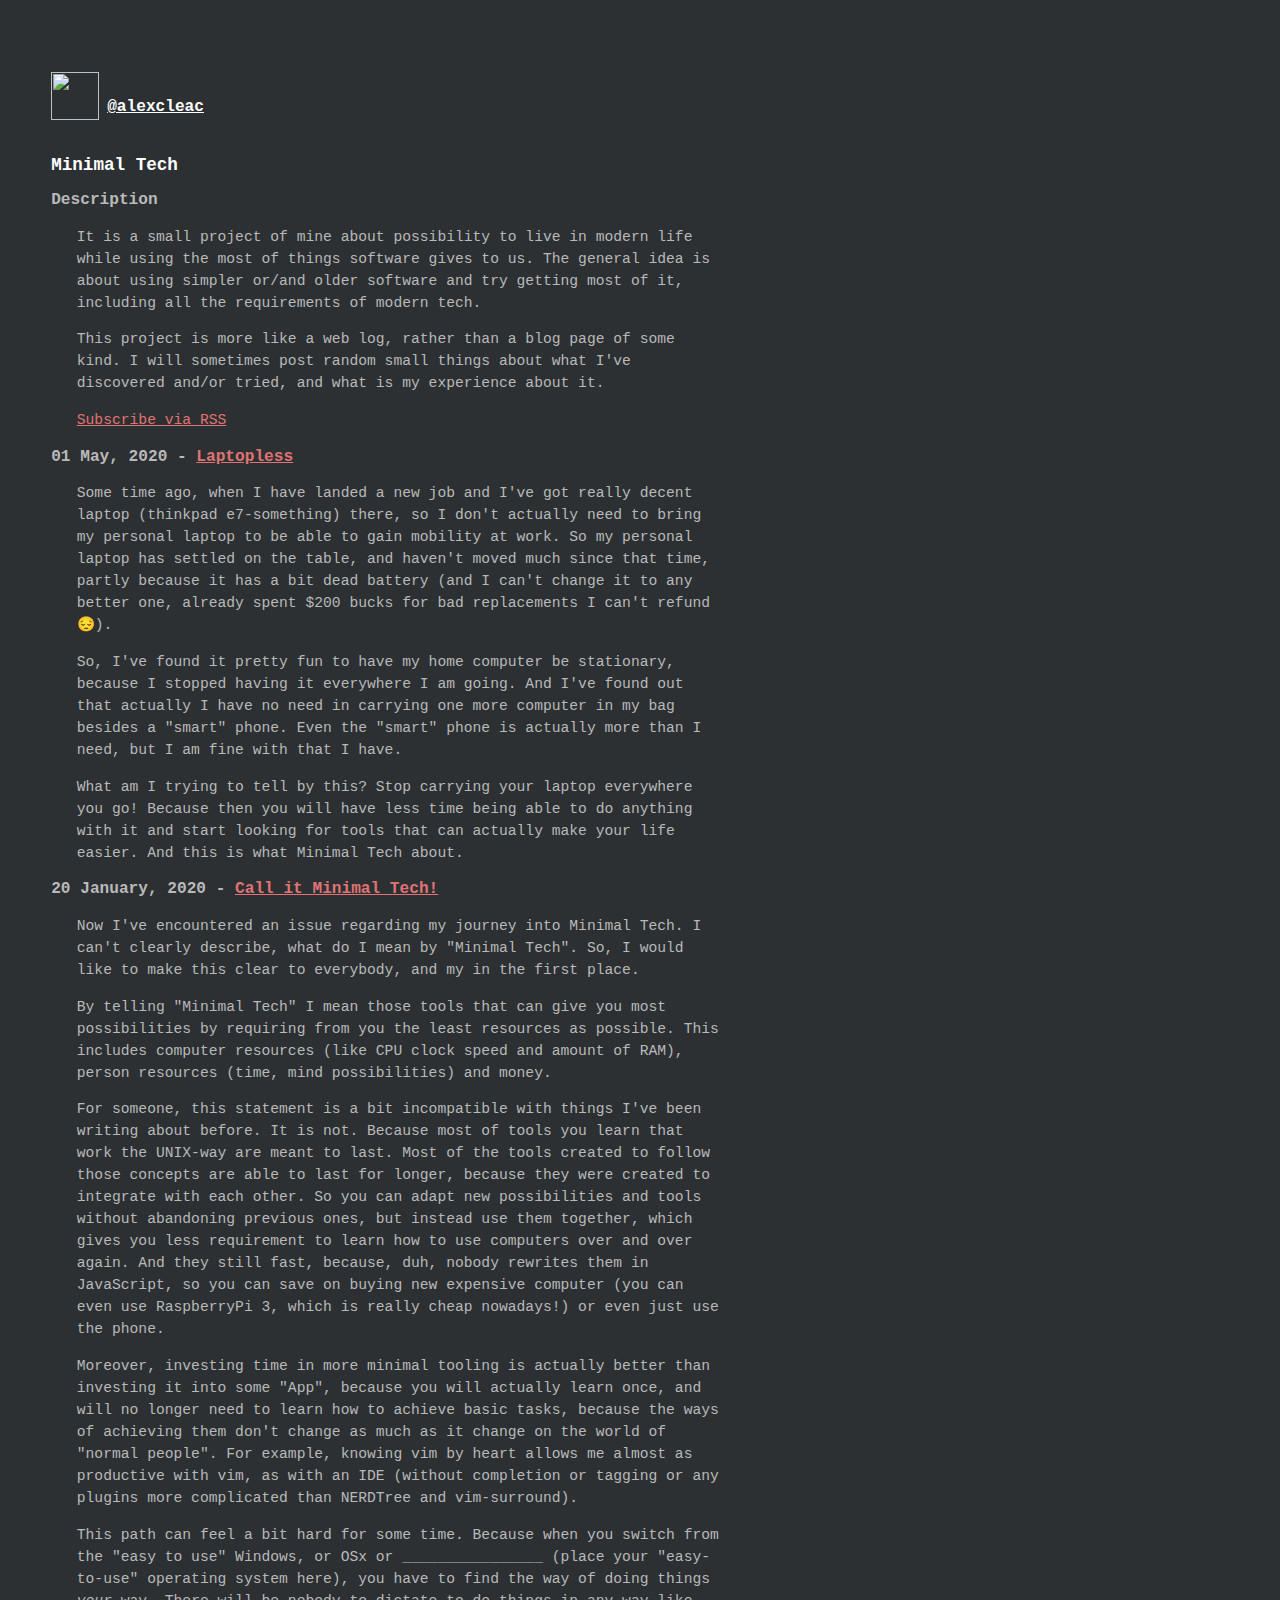
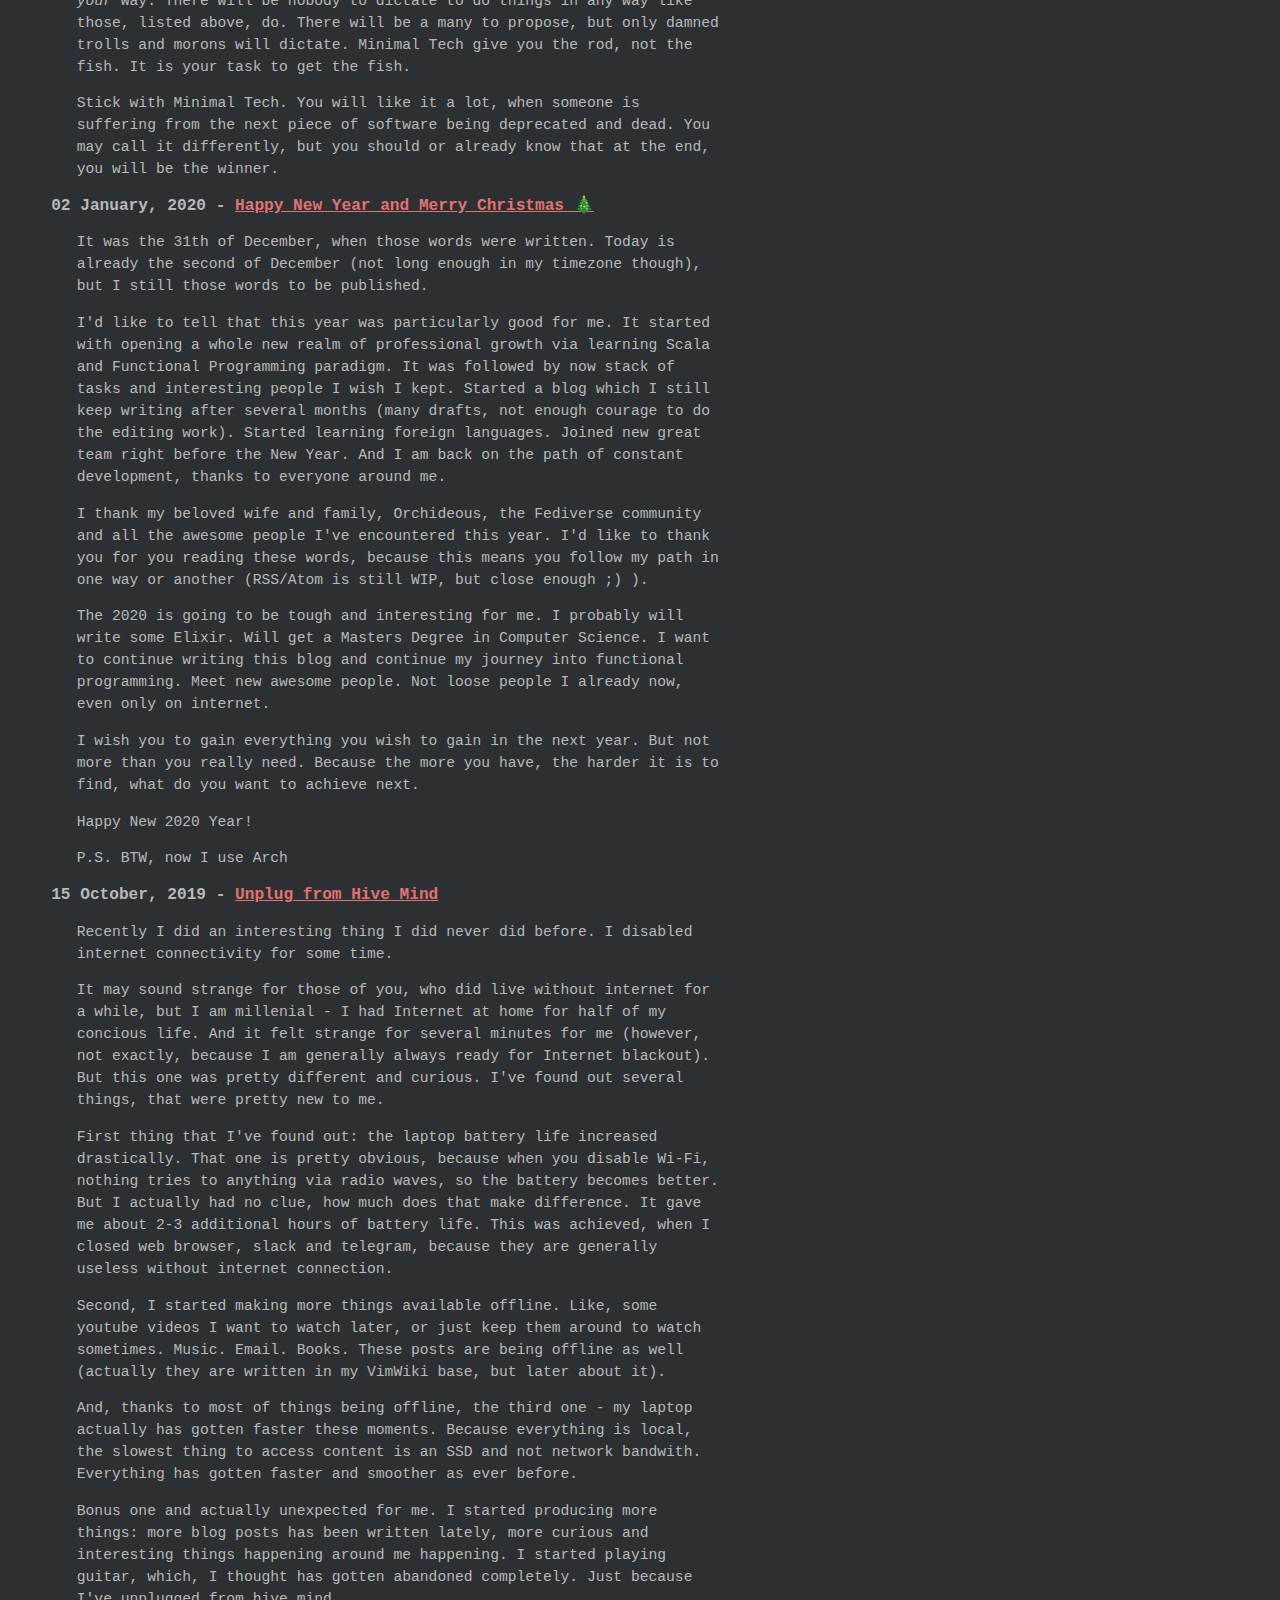
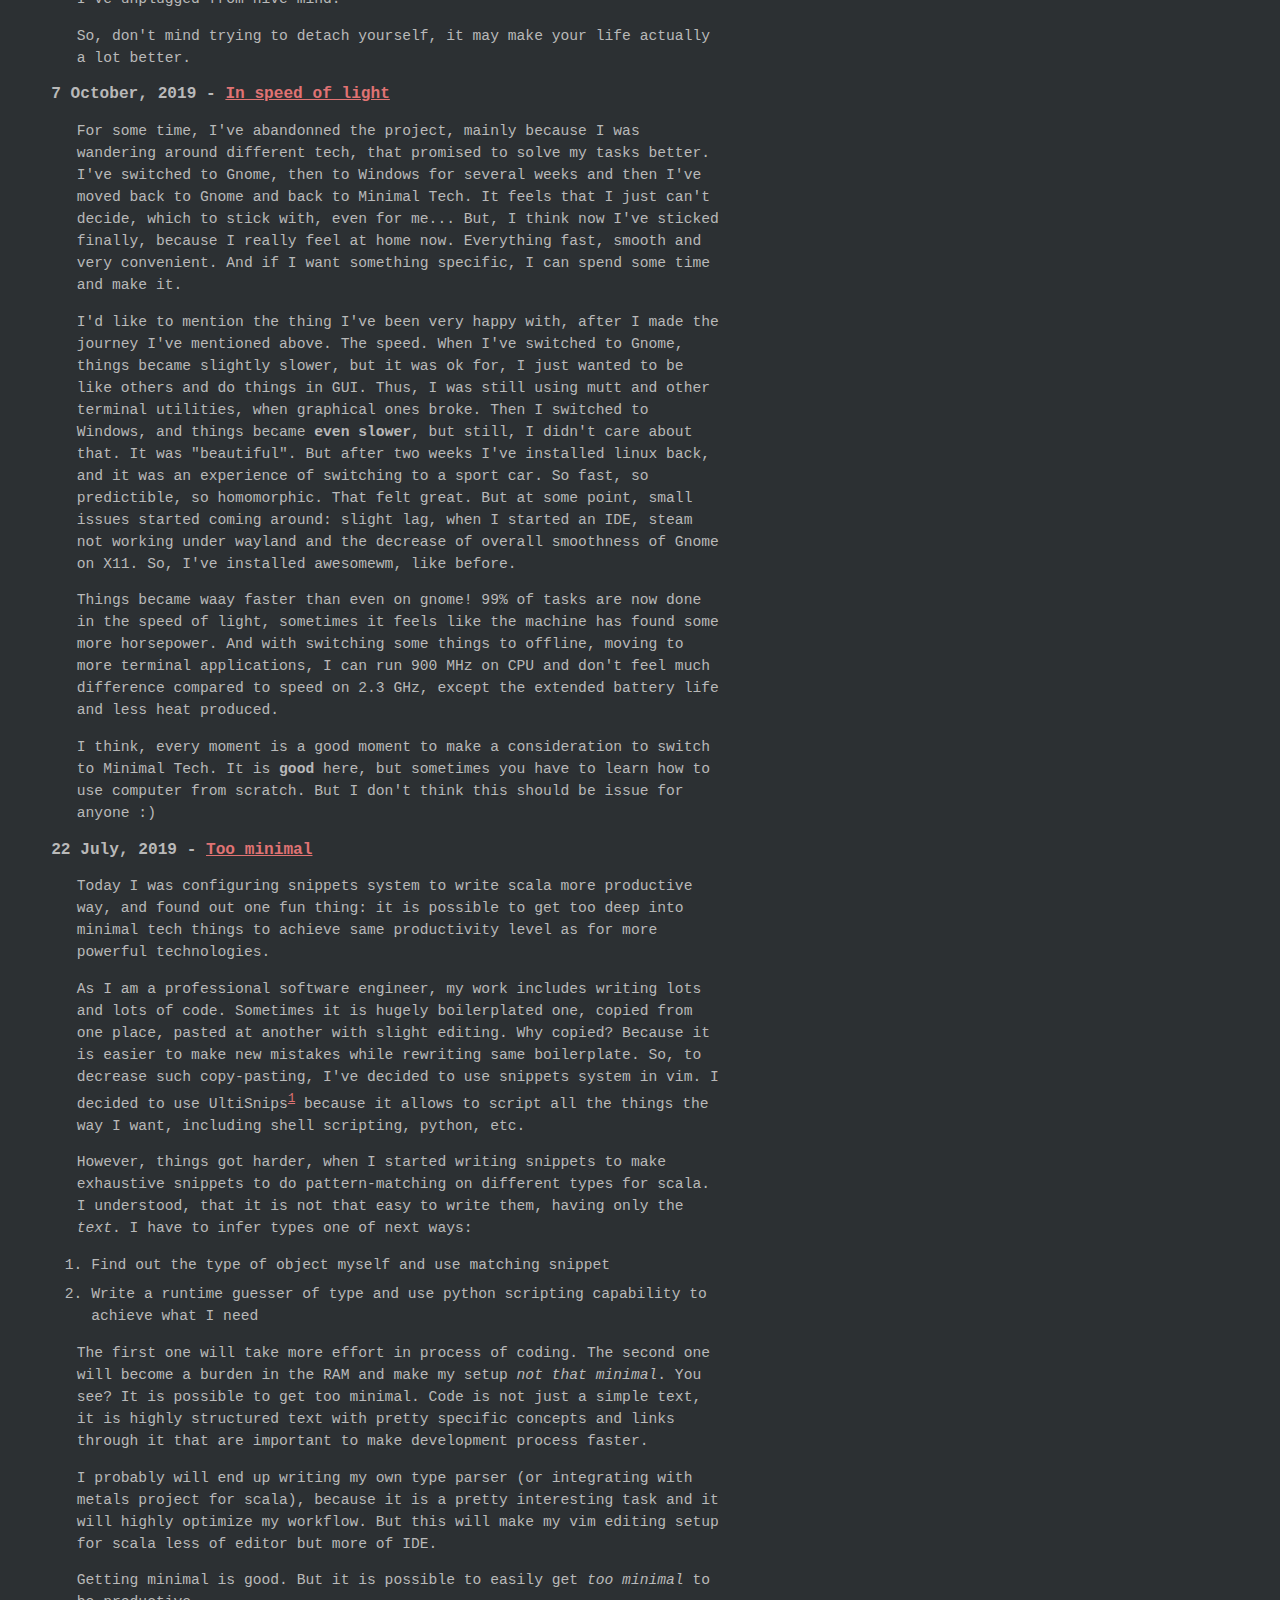
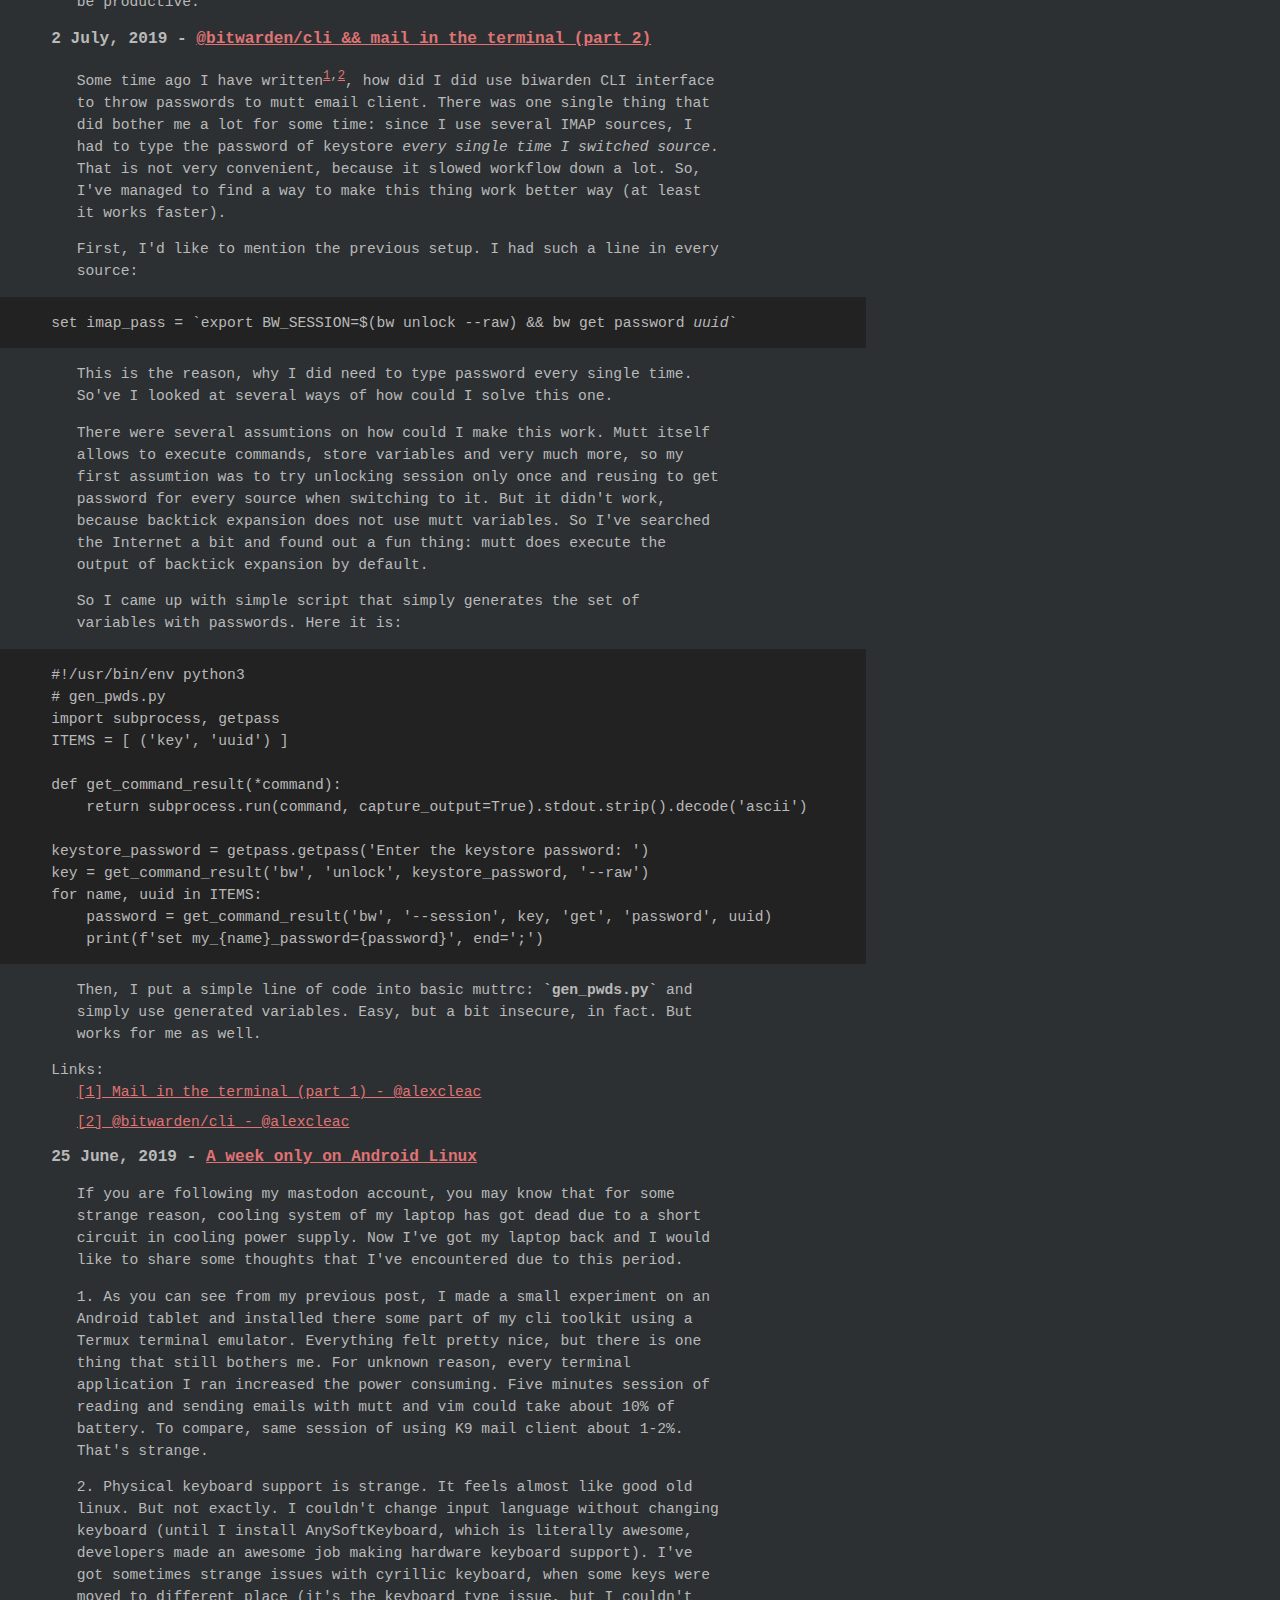
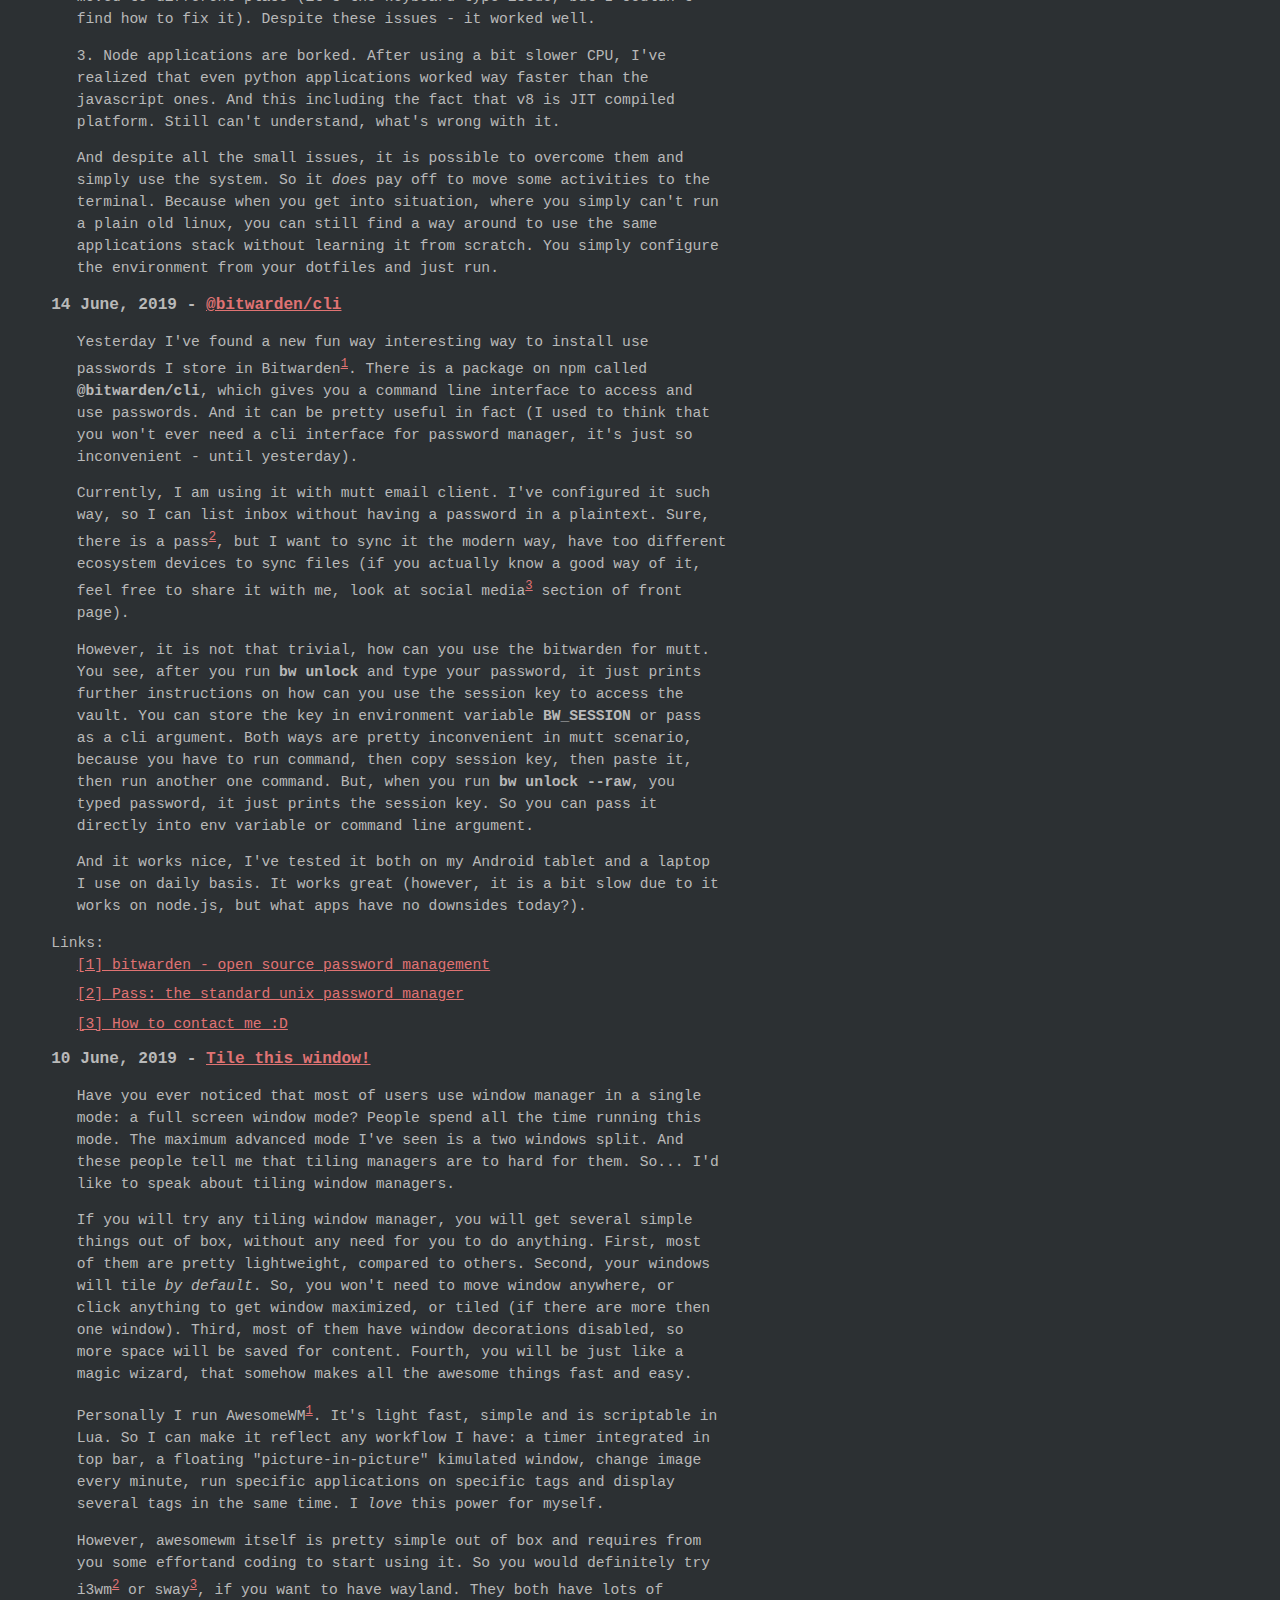
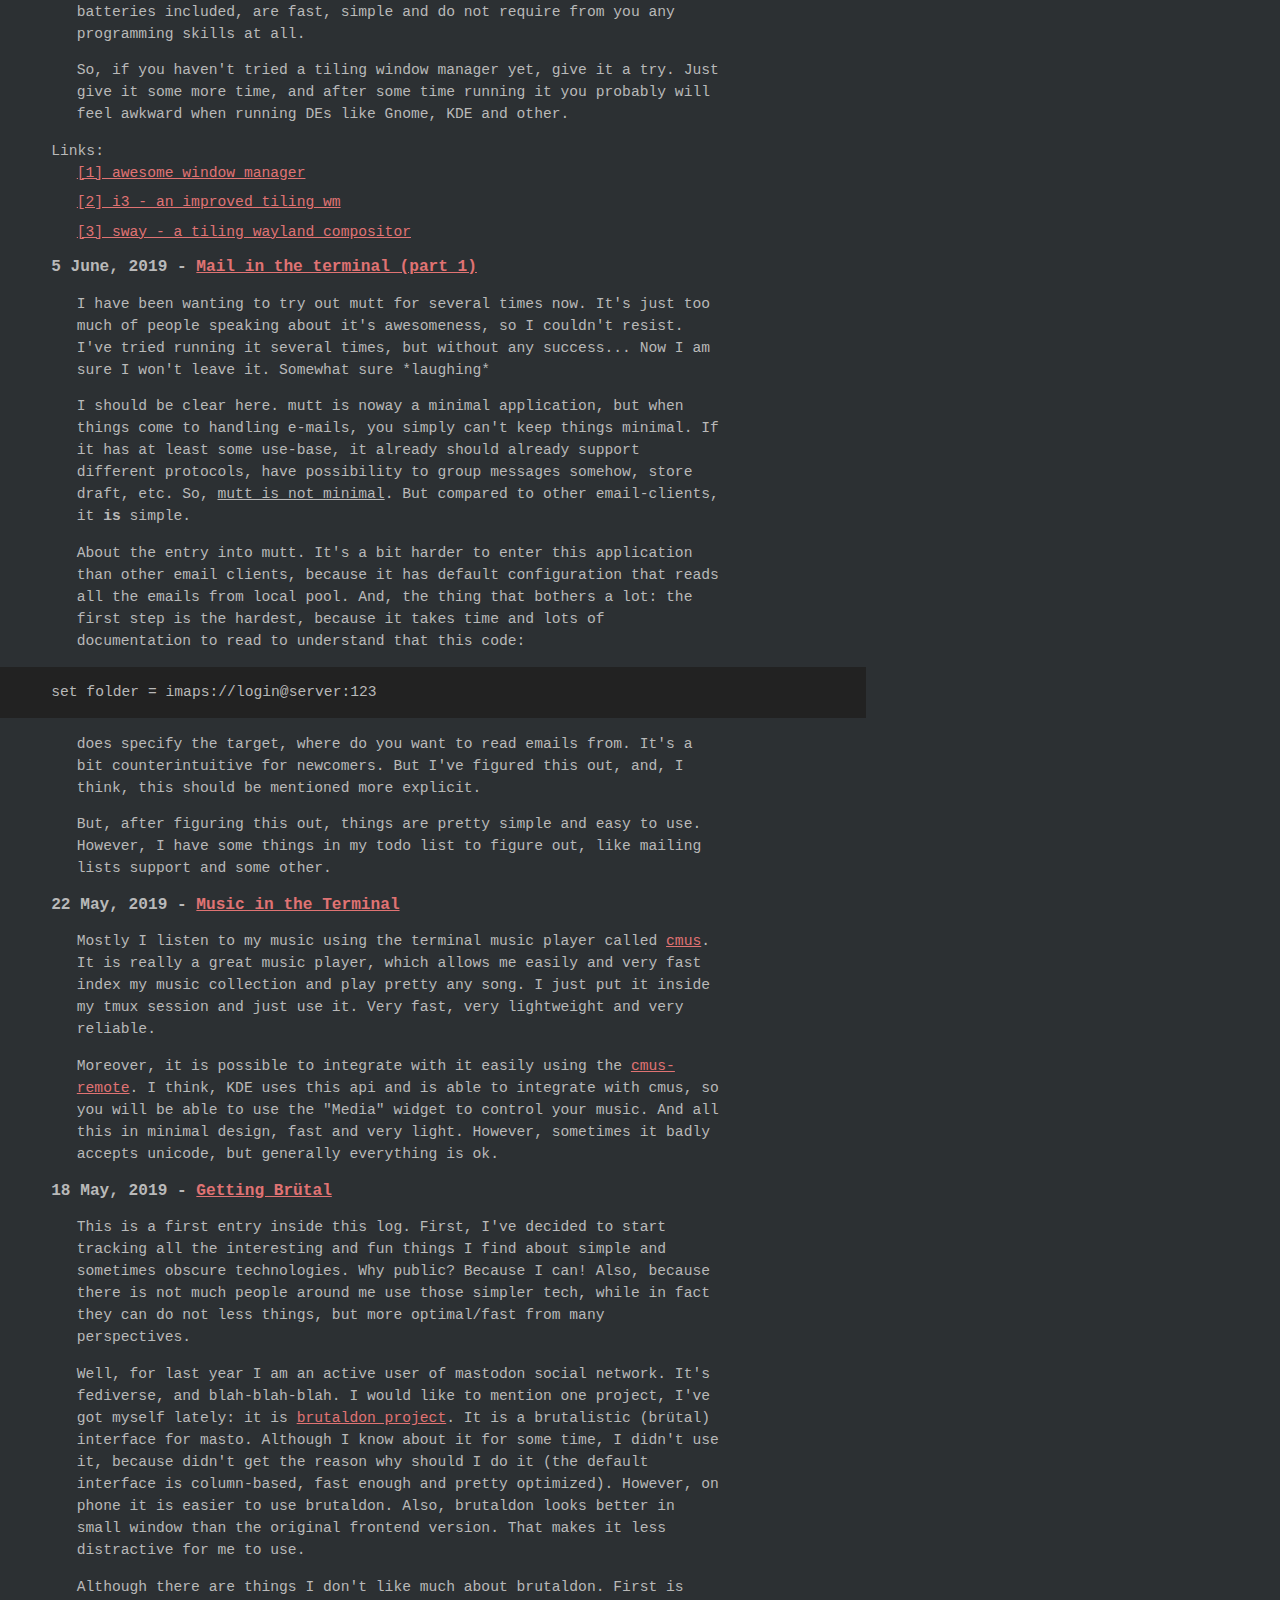
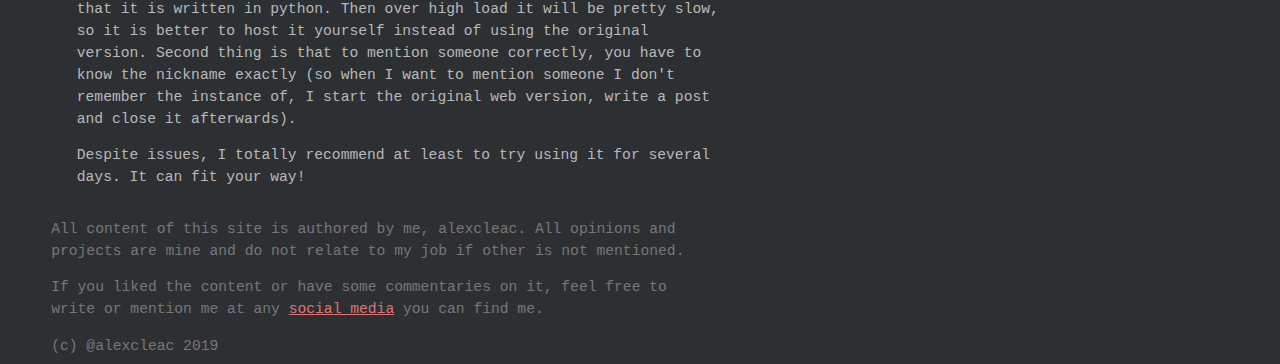
==== commit 48993d9d: "Add Laptopless" ====
--- a/minimal-tech.html
+++ b/minimal-tech.html
@@ -32,6 +32,30 @@
         <a href="/minimal-tech.rss">Subscribe via RSS</a>
       </p>
       <!-- @call new_post.py -->
+      <log-entry id="01-may-2020">
+        <h2>01 May, 2020 - <a href="#01-may-2020">Laptopless</a></h2>
+        <p>
+          Some time ago, when I have landed a new job and I've got really decent laptop
+          (thinkpad e7-something) there, so I don't actually need to bring my personal
+          laptop to be able to gain mobility at work. So my personal laptop has settled
+          on the table, and haven't moved much since that time, partly because it has a
+          bit dead battery (and I can't change it to any better one, already spent $200
+          bucks for bad replacements I can't refund 😔️).
+        </p>
+        <p>
+          So, I've found it pretty fun to have my home computer be stationary, because
+          I stopped having it everywhere I am going. And I've found out that actually I
+          have no need in carrying one more computer in my bag besides a "smart" phone.
+          Even the "smart" phone is actually more than I need, but I am fine with that
+          I have.
+        </p>
+        <p>
+          What am I trying to tell by this? Stop carrying your laptop everywhere you
+          go! Because then you will have less time being able to do anything with it
+          and start looking for tools that can actually make your life easier. And this
+          is what Minimal Tech about.
+        </p>
+      </log-entry>
       <log-entry id="20-jan-2020">
         <h2>20 January, 2020 - <a href="#20-jan-2020">Call it Minimal Tech!</a></h2>
         <p>
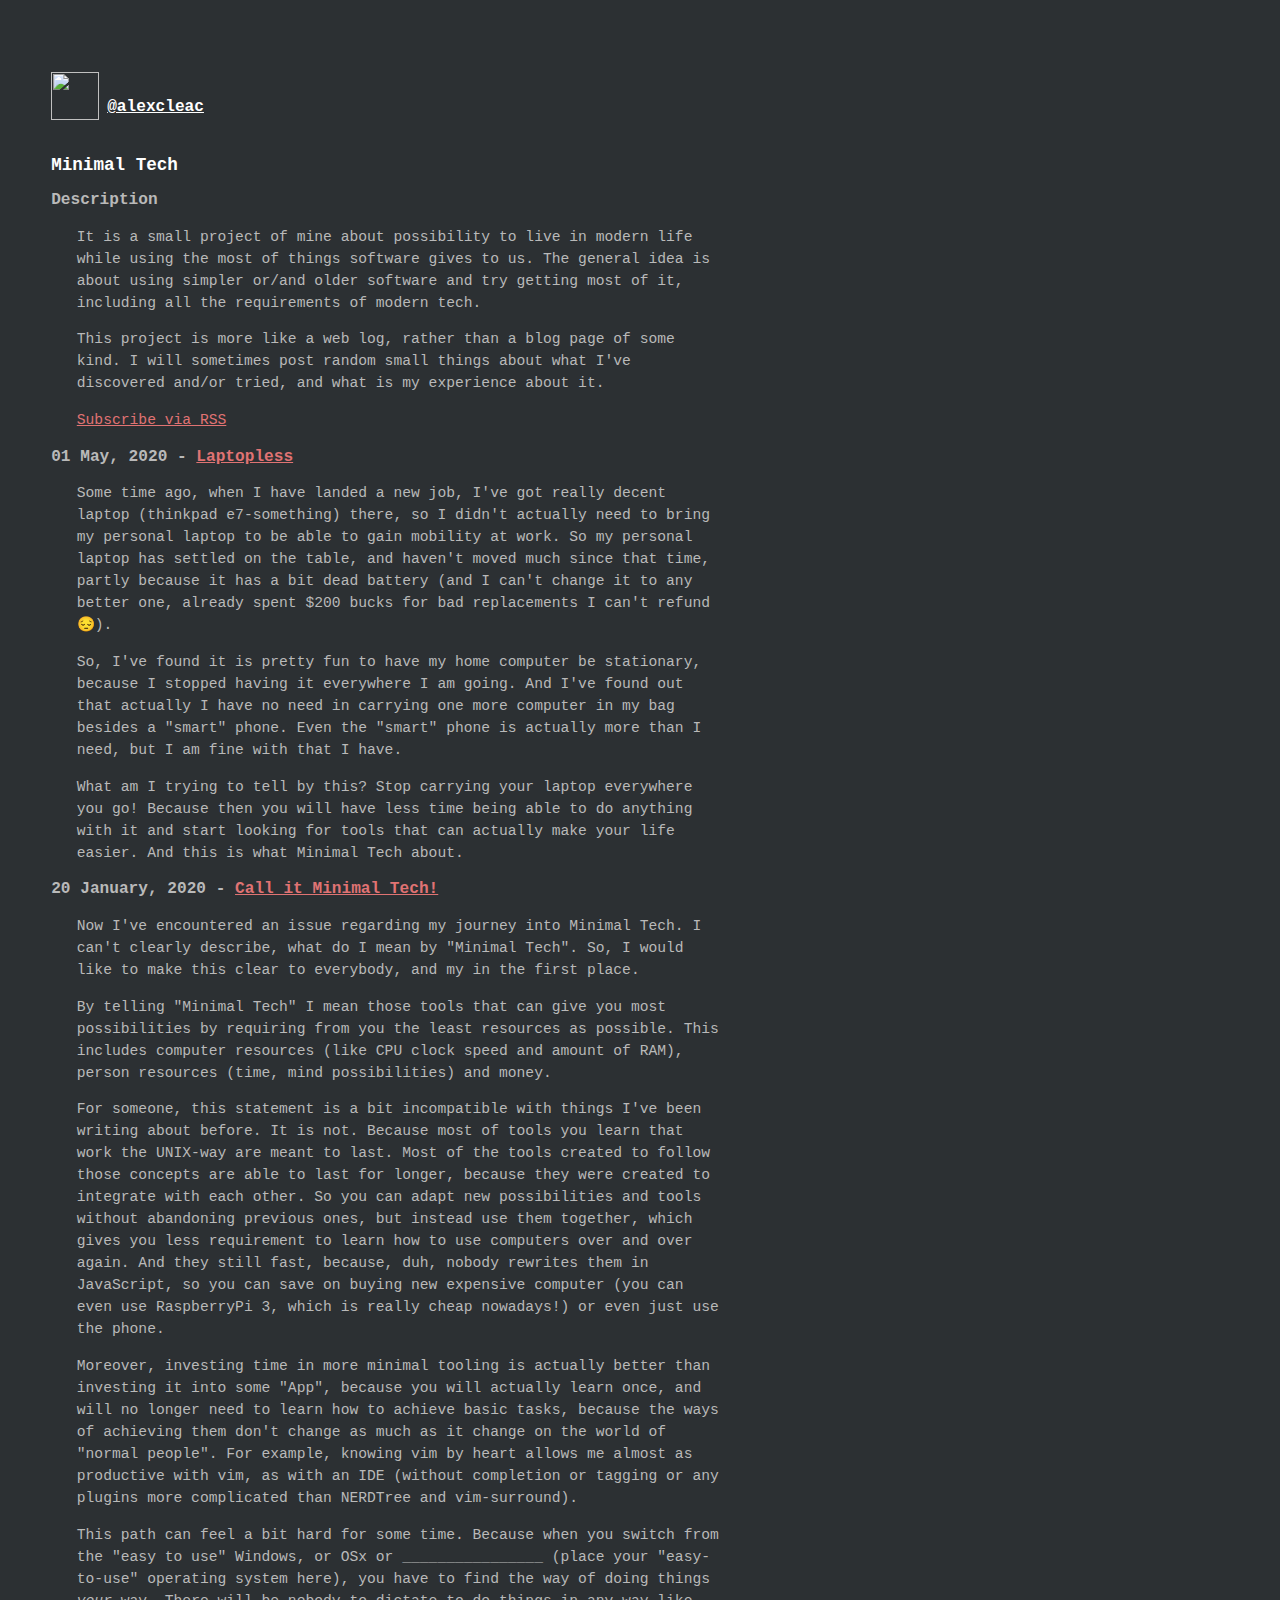
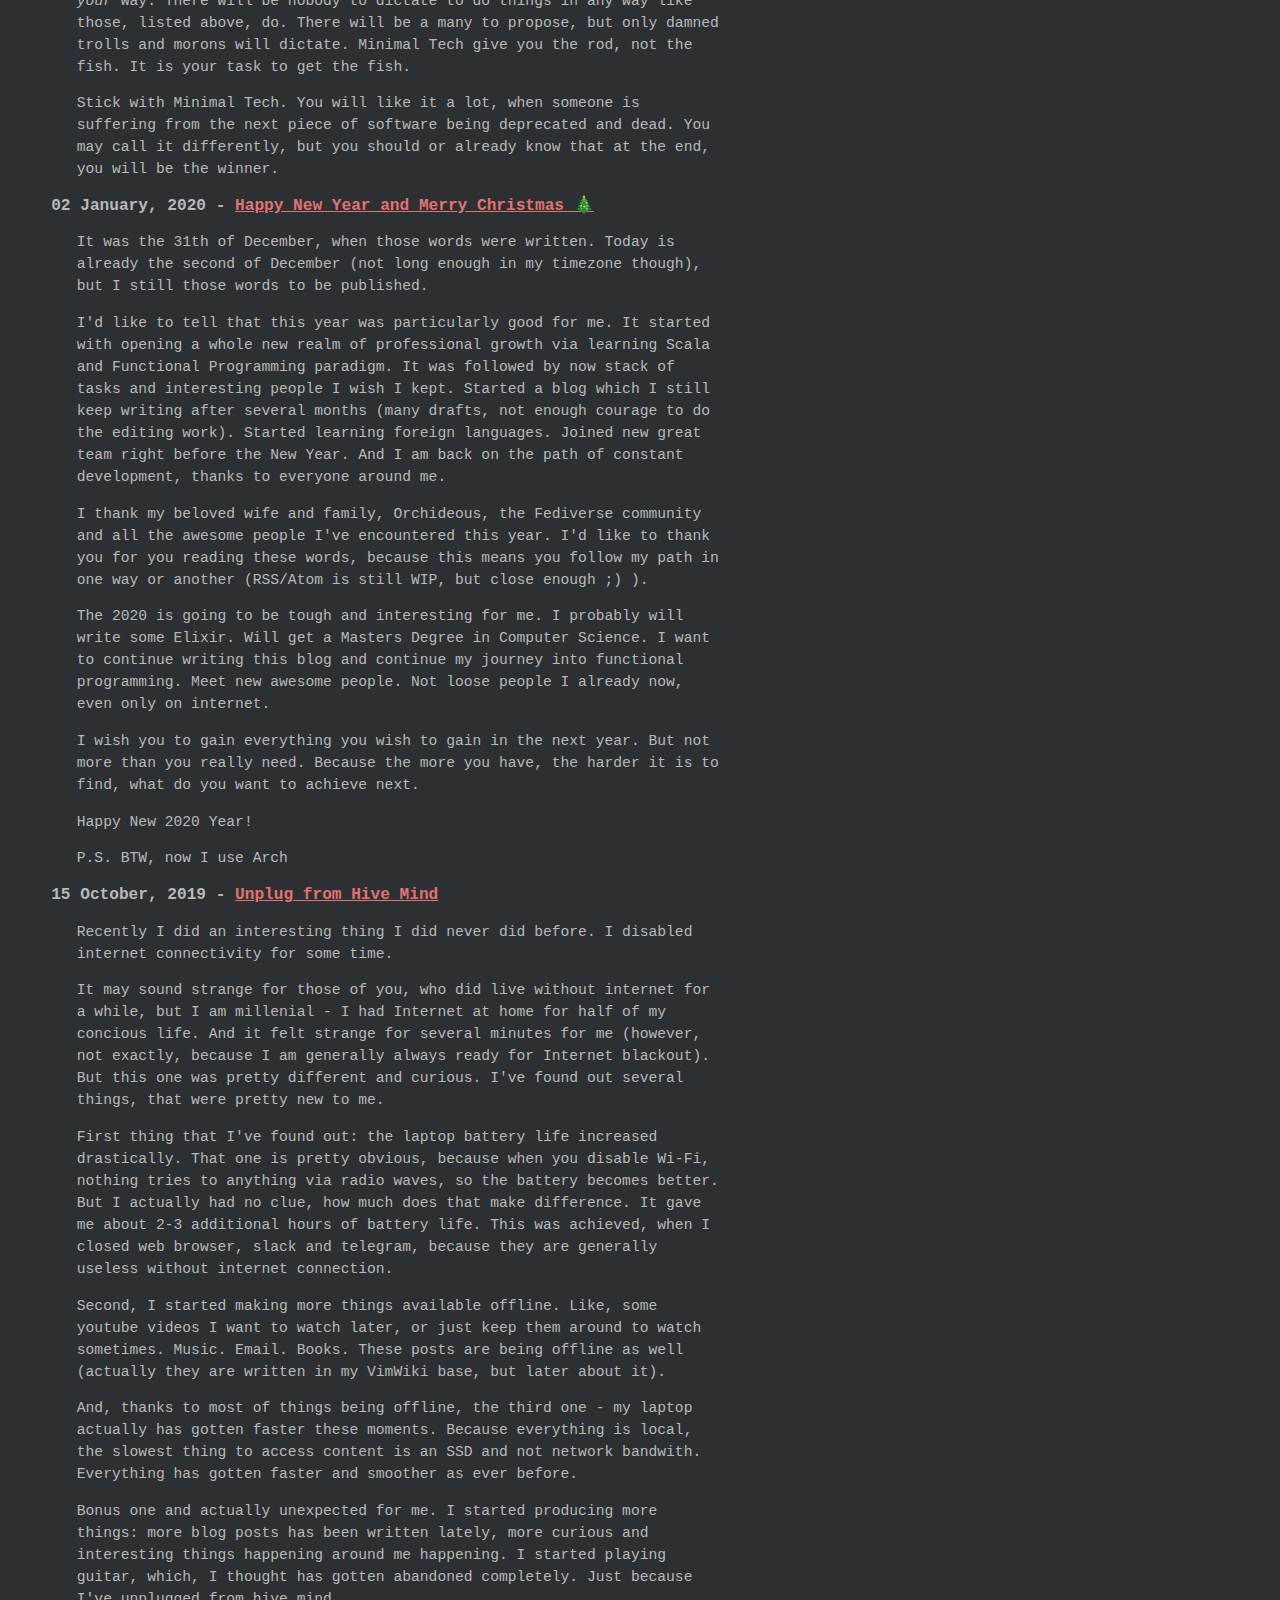
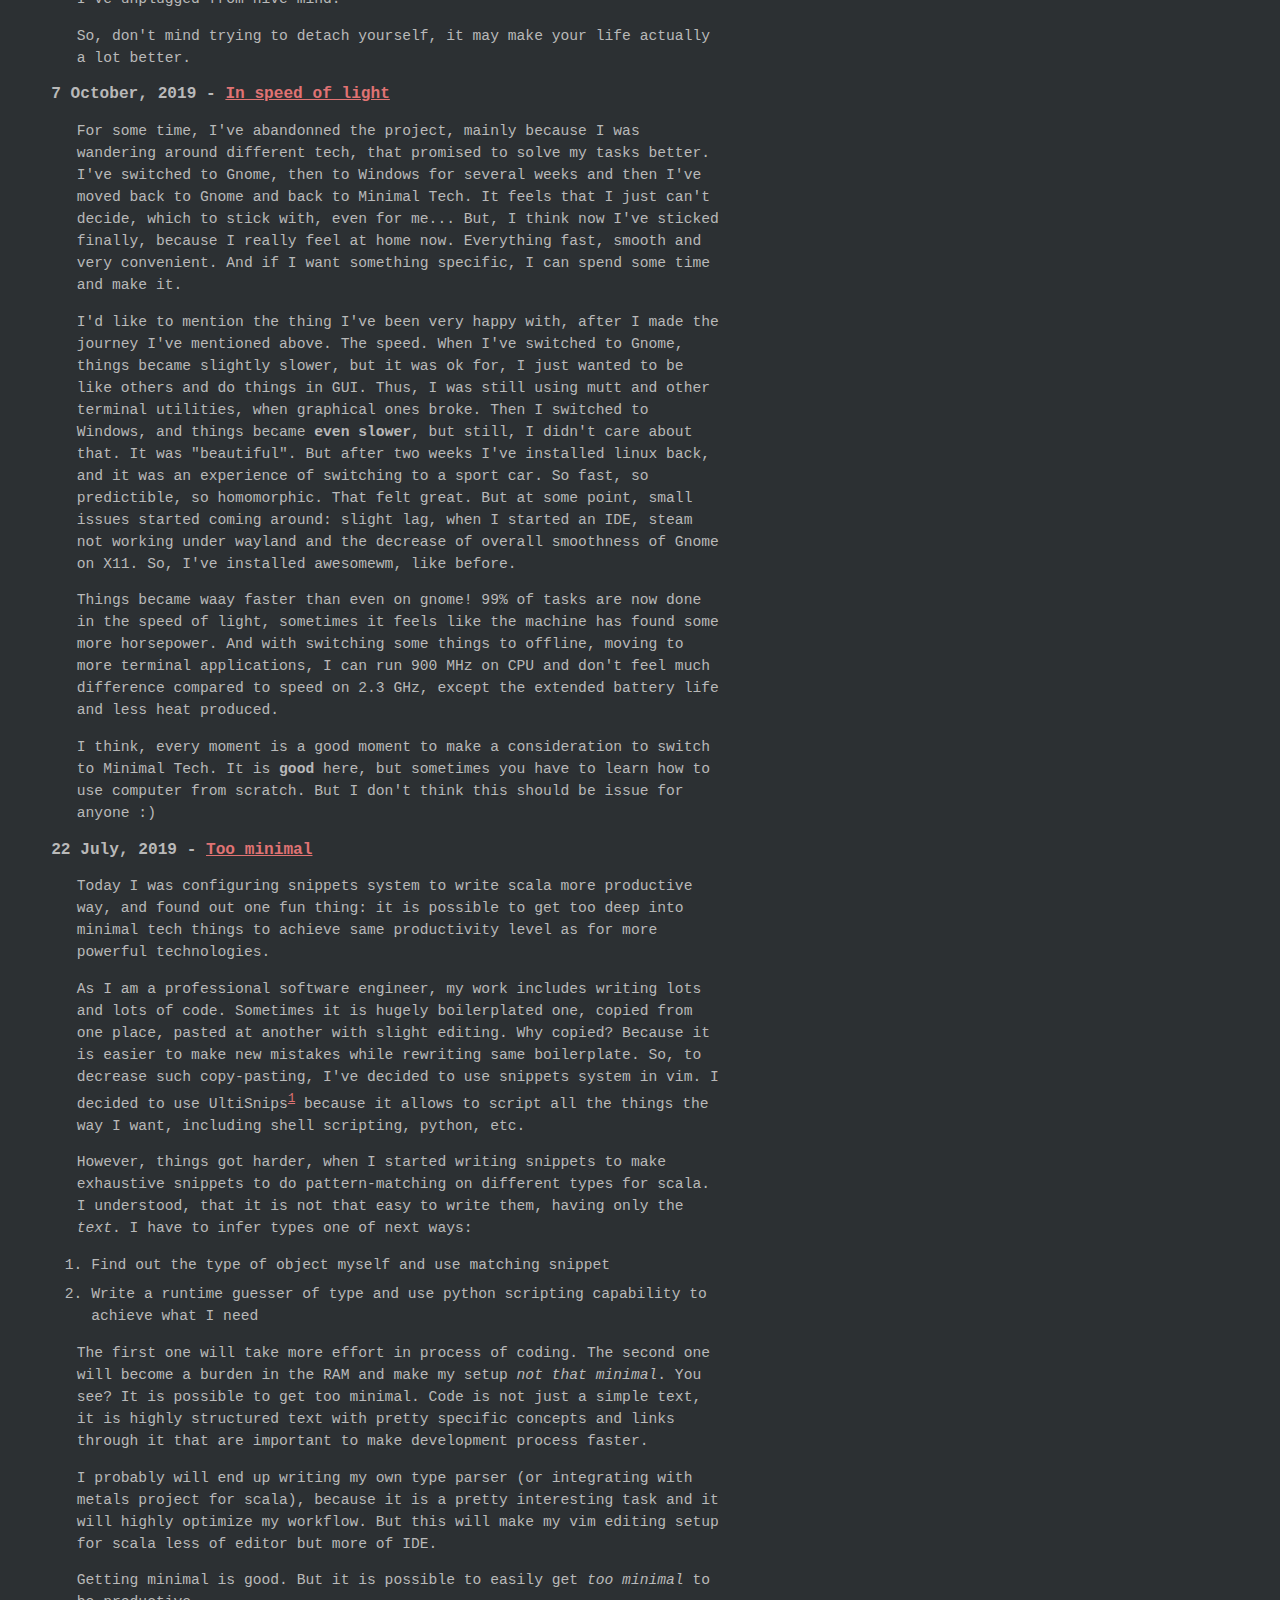
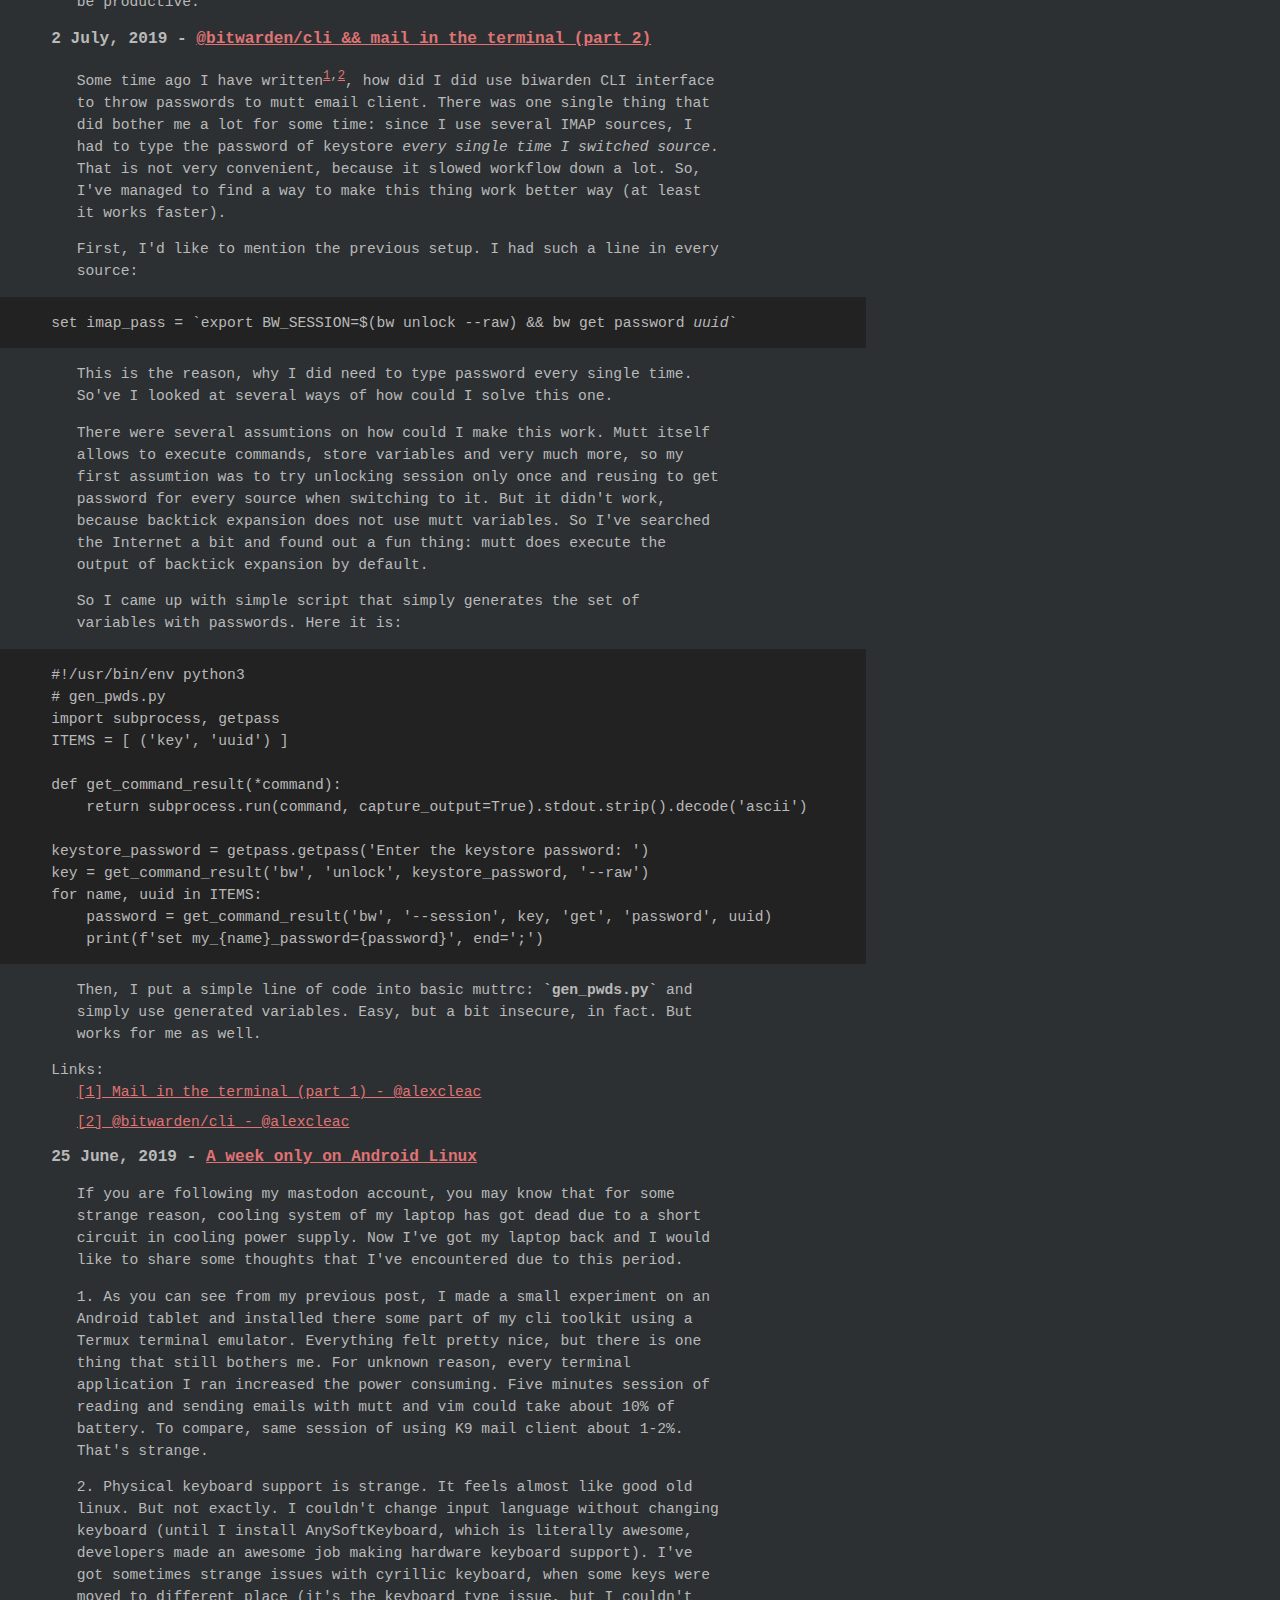
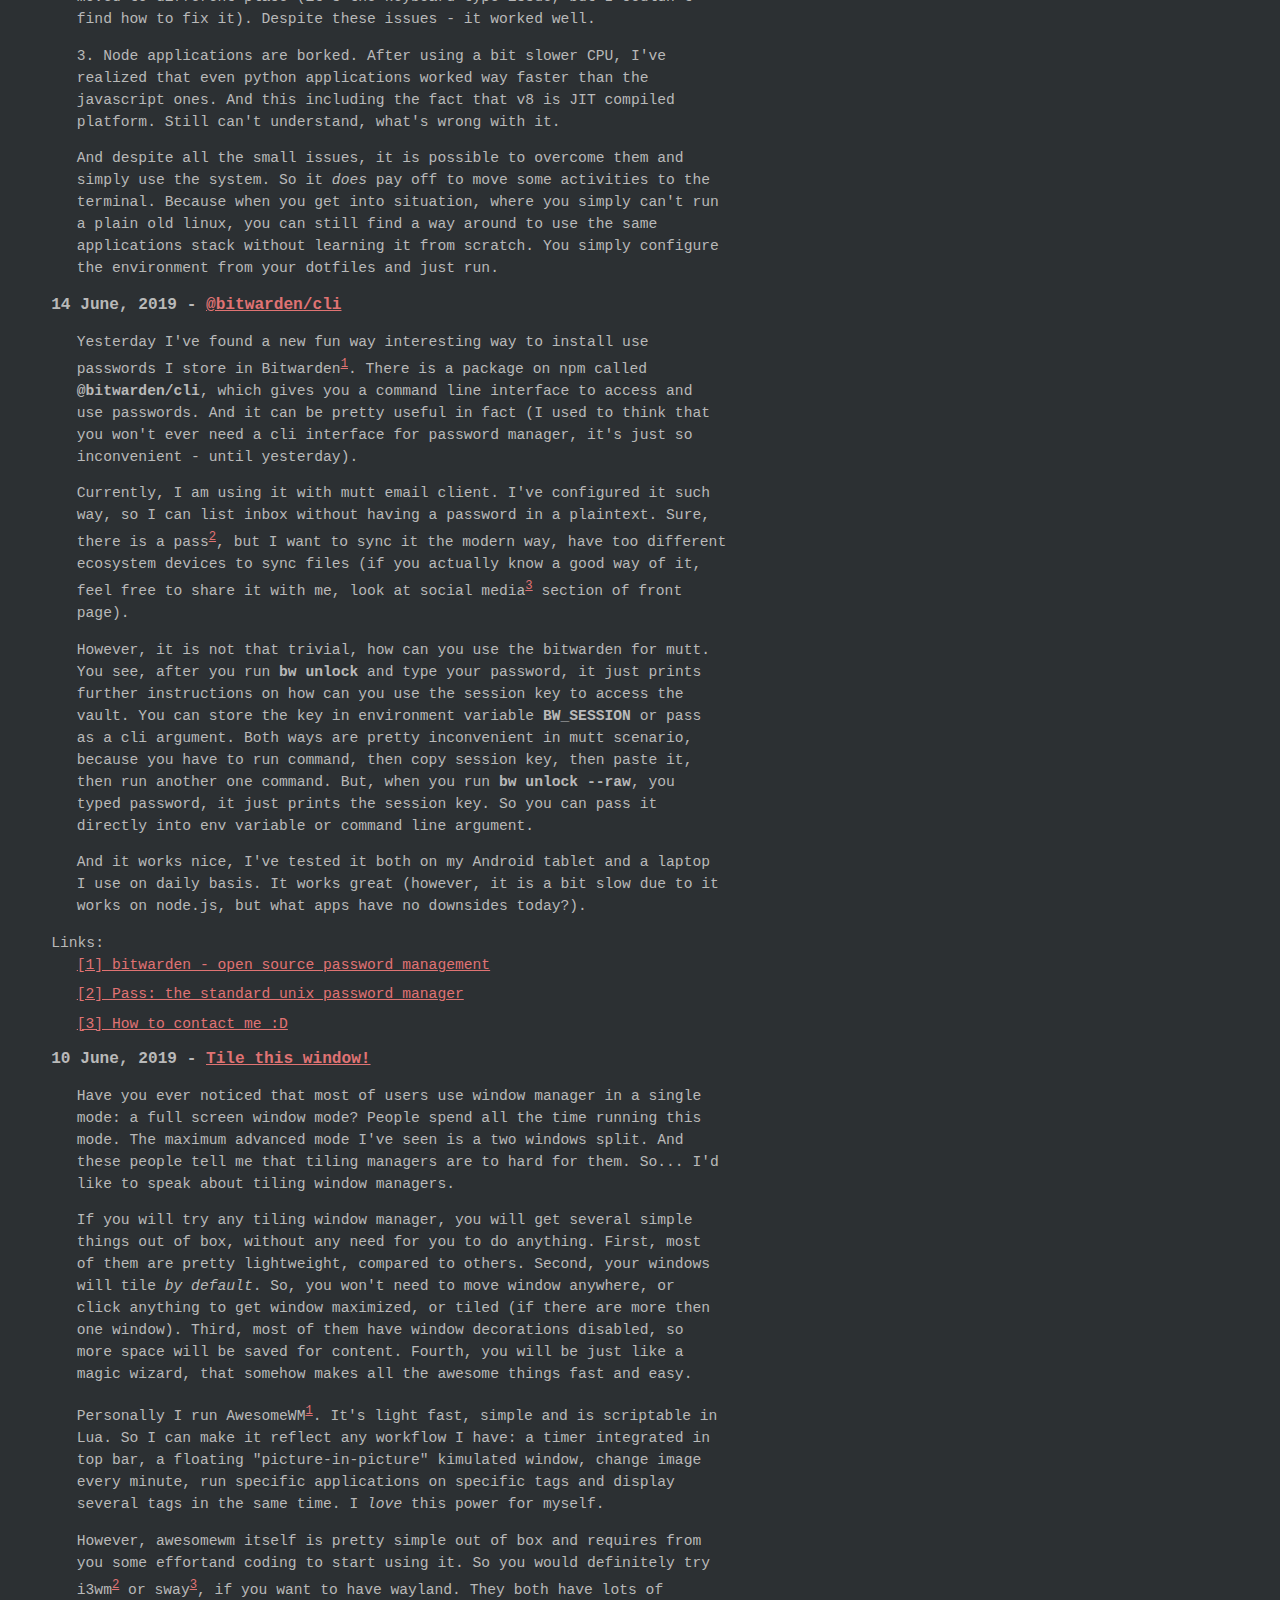
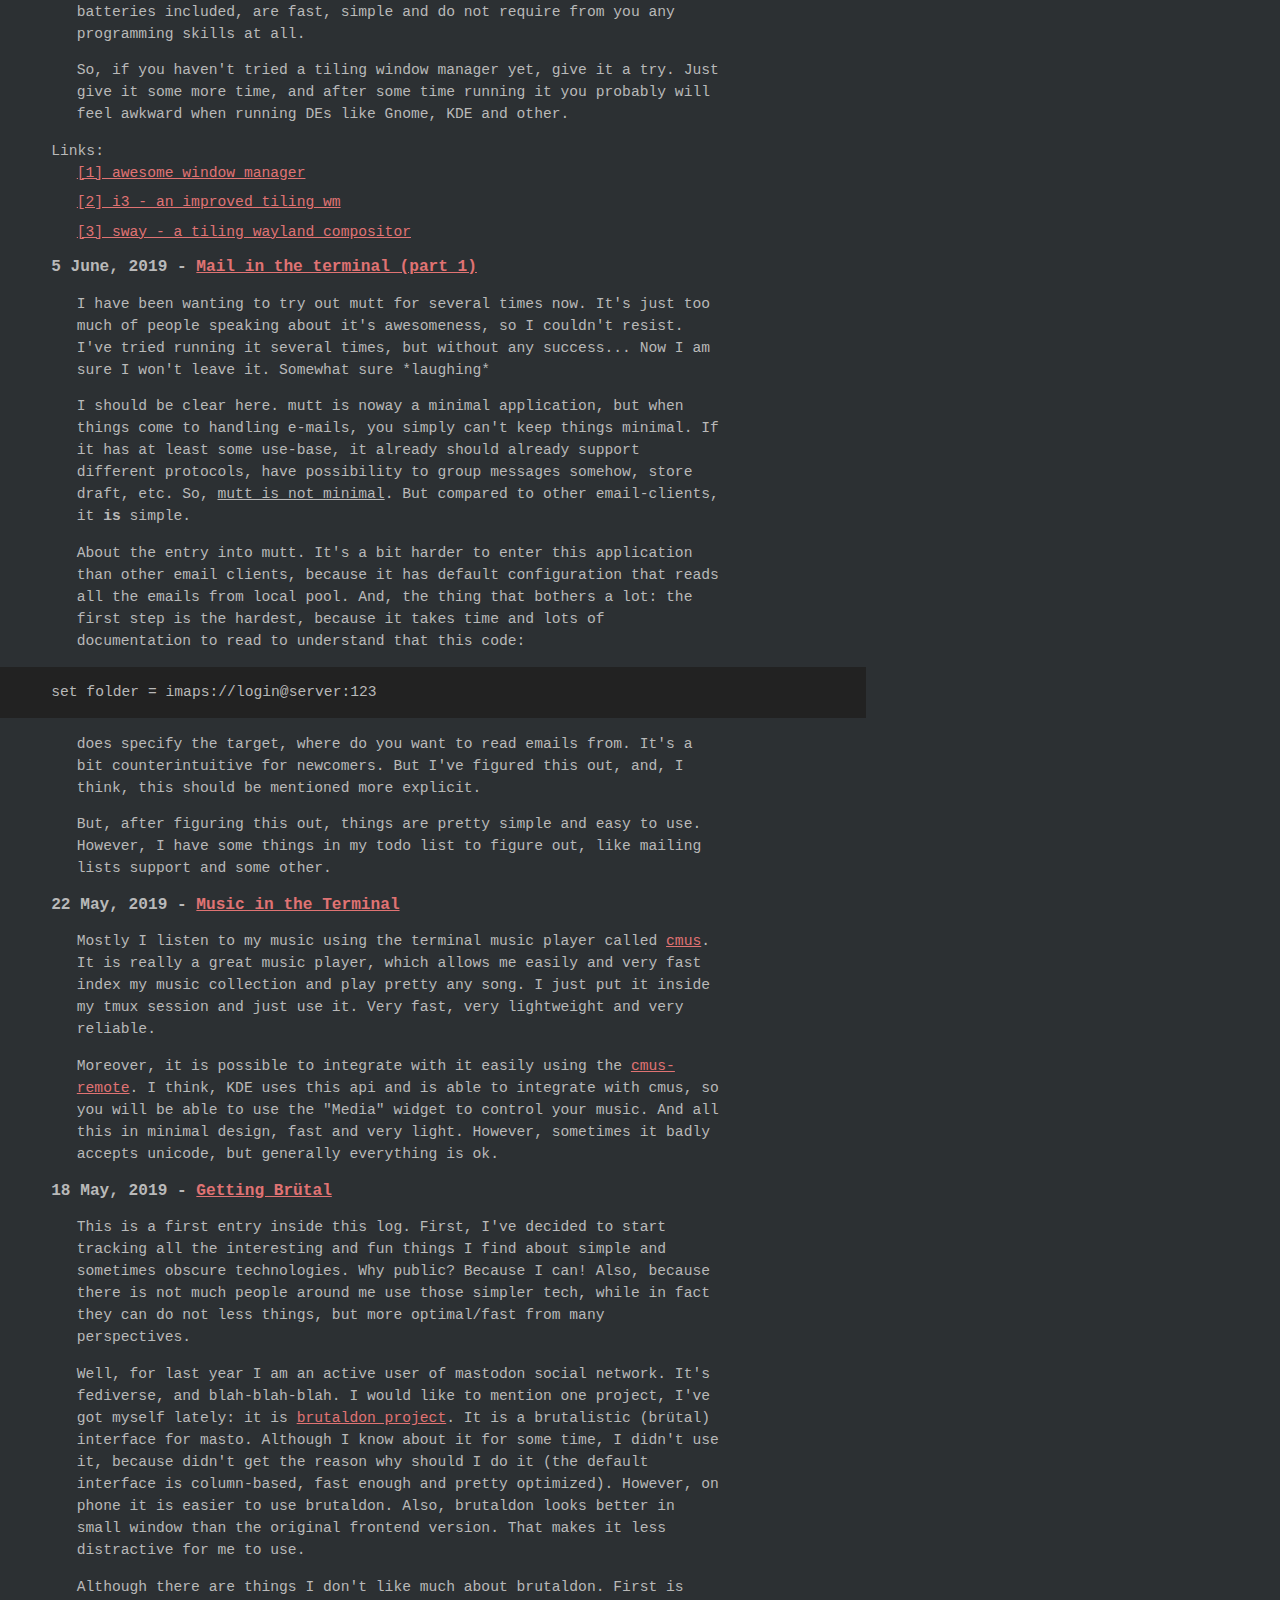
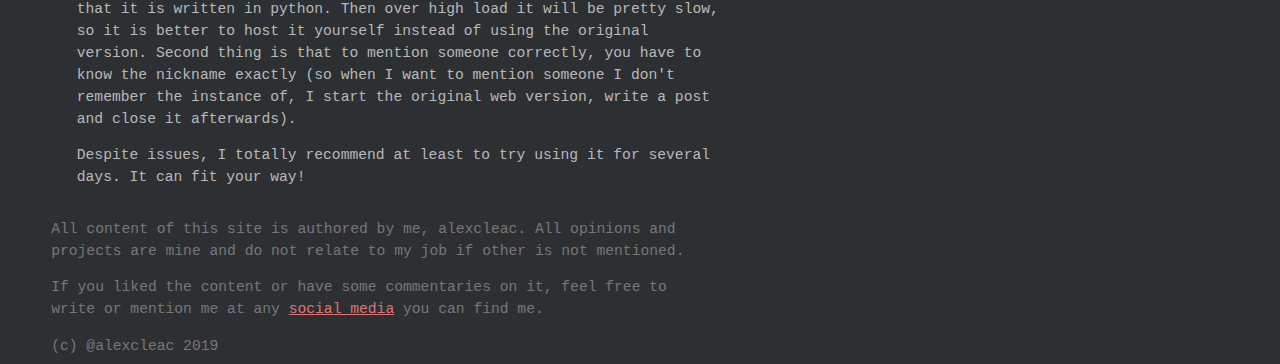
==== commit 848eab66: "Minor improvements" ====
--- a/minimal-tech.html
+++ b/minimal-tech.html
@@ -35,15 +35,15 @@
       <log-entry id="01-may-2020">
         <h2>01 May, 2020 - <a href="#01-may-2020">Laptopless</a></h2>
         <p>
-          Some time ago, when I have landed a new job and I've got really decent laptop
-          (thinkpad e7-something) there, so I don't actually need to bring my personal
+          Some time ago, when I have landed a new job, I've got really decent laptop
+          (thinkpad e7-something) there, so I didn't actually need to bring my personal
           laptop to be able to gain mobility at work. So my personal laptop has settled
           on the table, and haven't moved much since that time, partly because it has a
           bit dead battery (and I can't change it to any better one, already spent $200
           bucks for bad replacements I can't refund 😔️).
         </p>
         <p>
-          So, I've found it pretty fun to have my home computer be stationary, because
+          So, I've found it is pretty fun to have my home computer be stationary, because
           I stopped having it everywhere I am going. And I've found out that actually I
           have no need in carrying one more computer in my bag besides a "smart" phone.
           Even the "smart" phone is actually more than I need, but I am fine with that
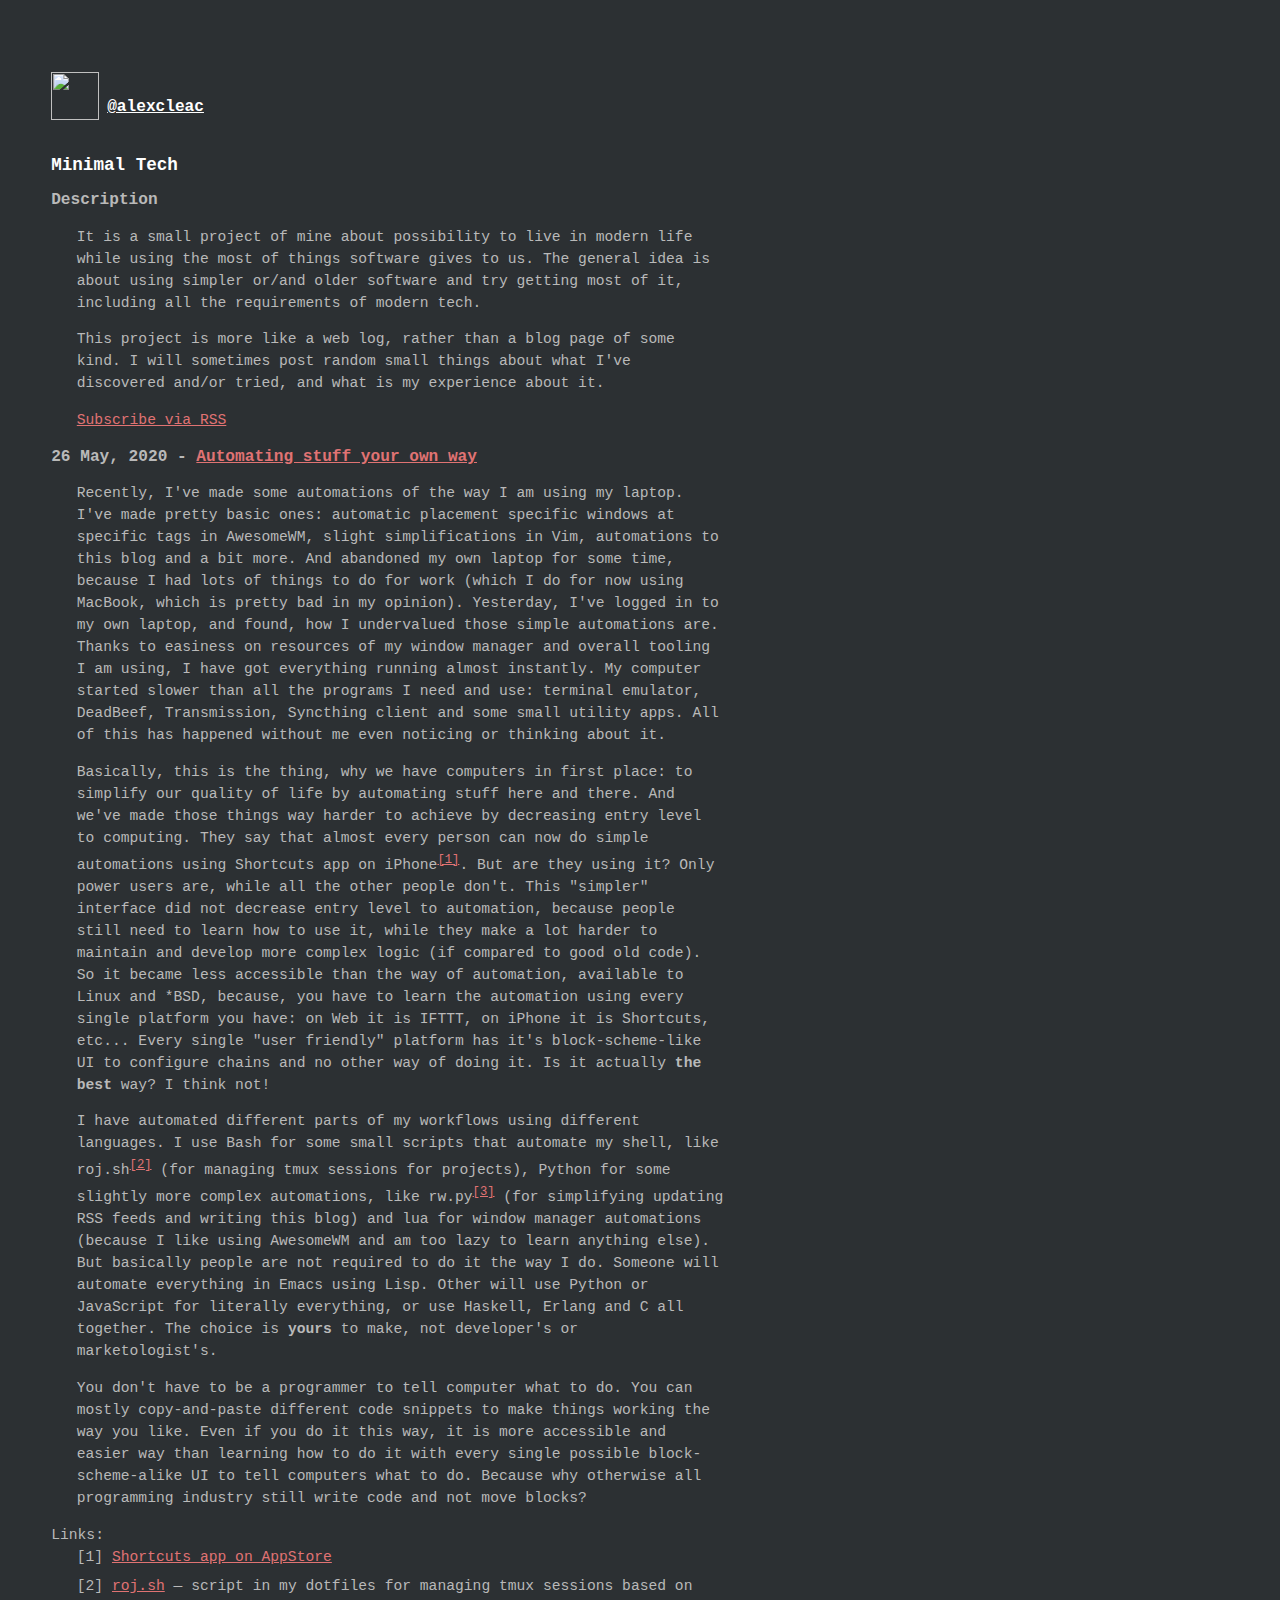
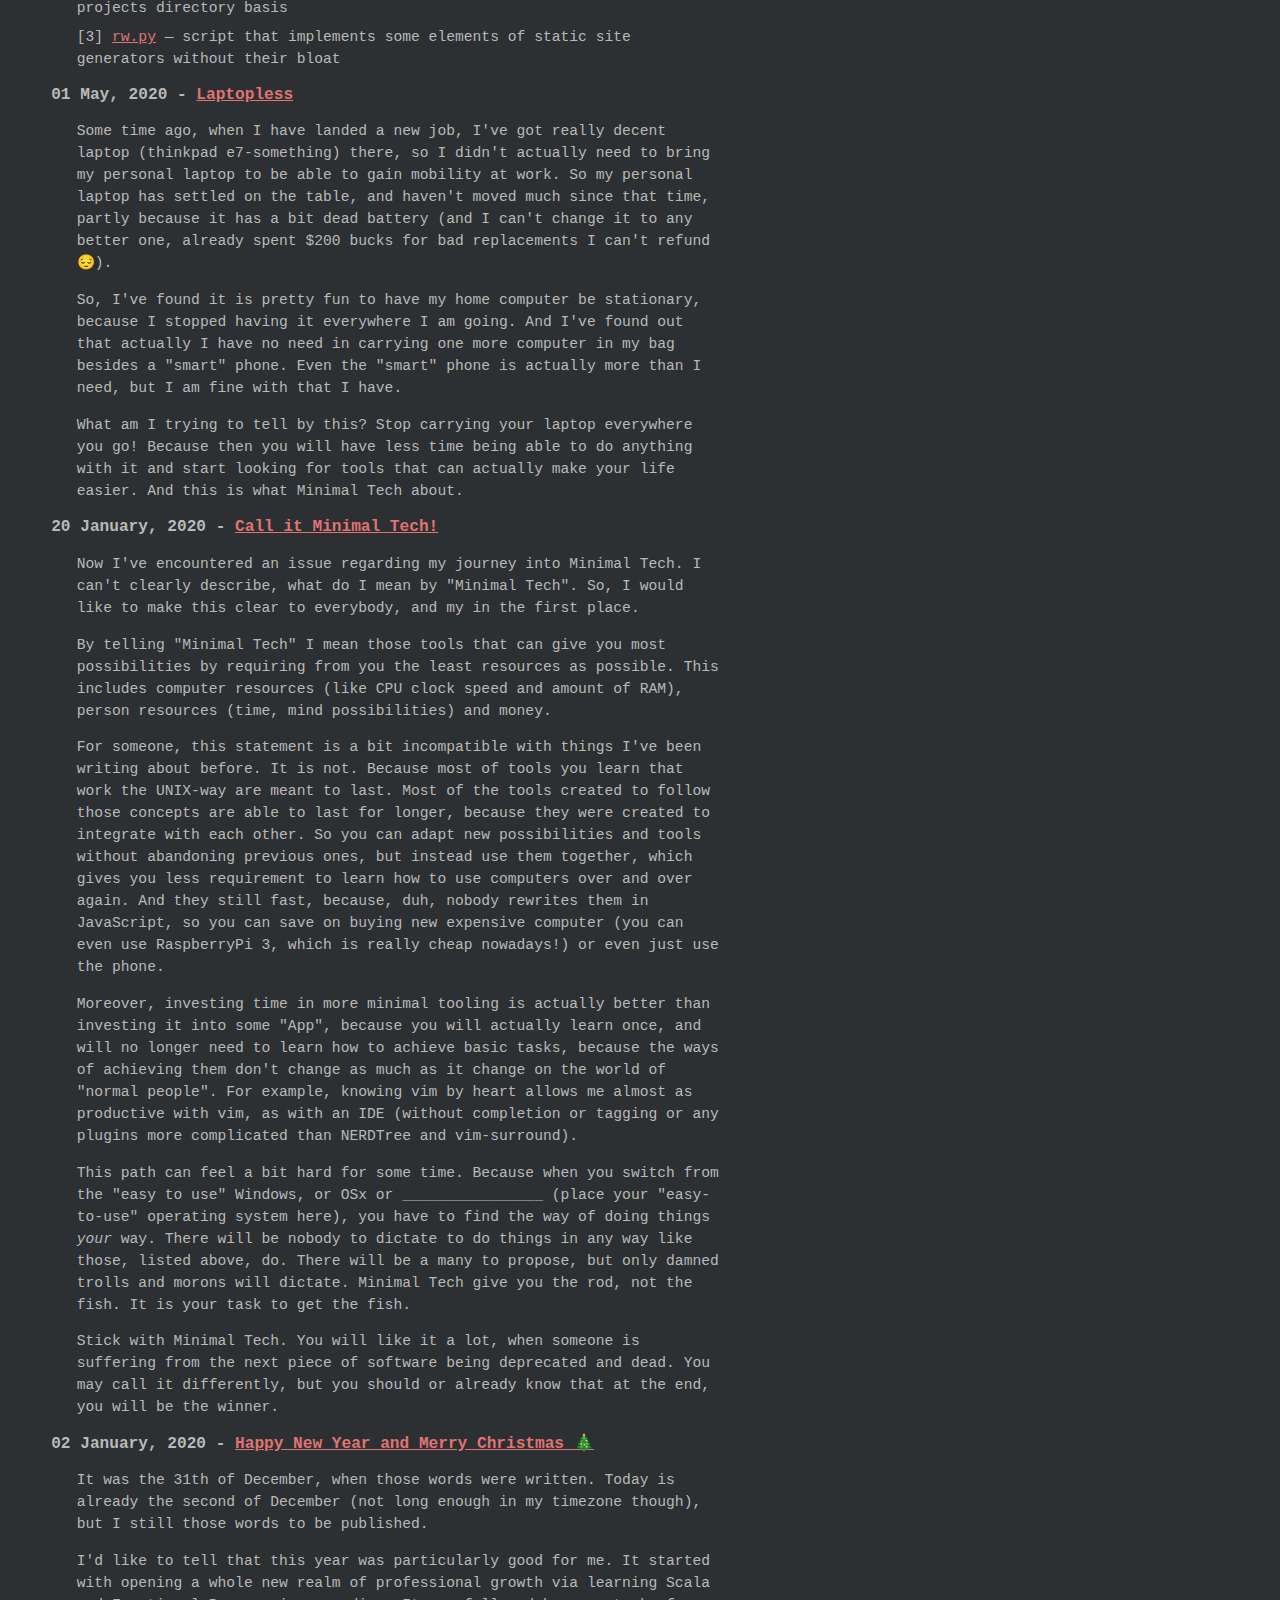
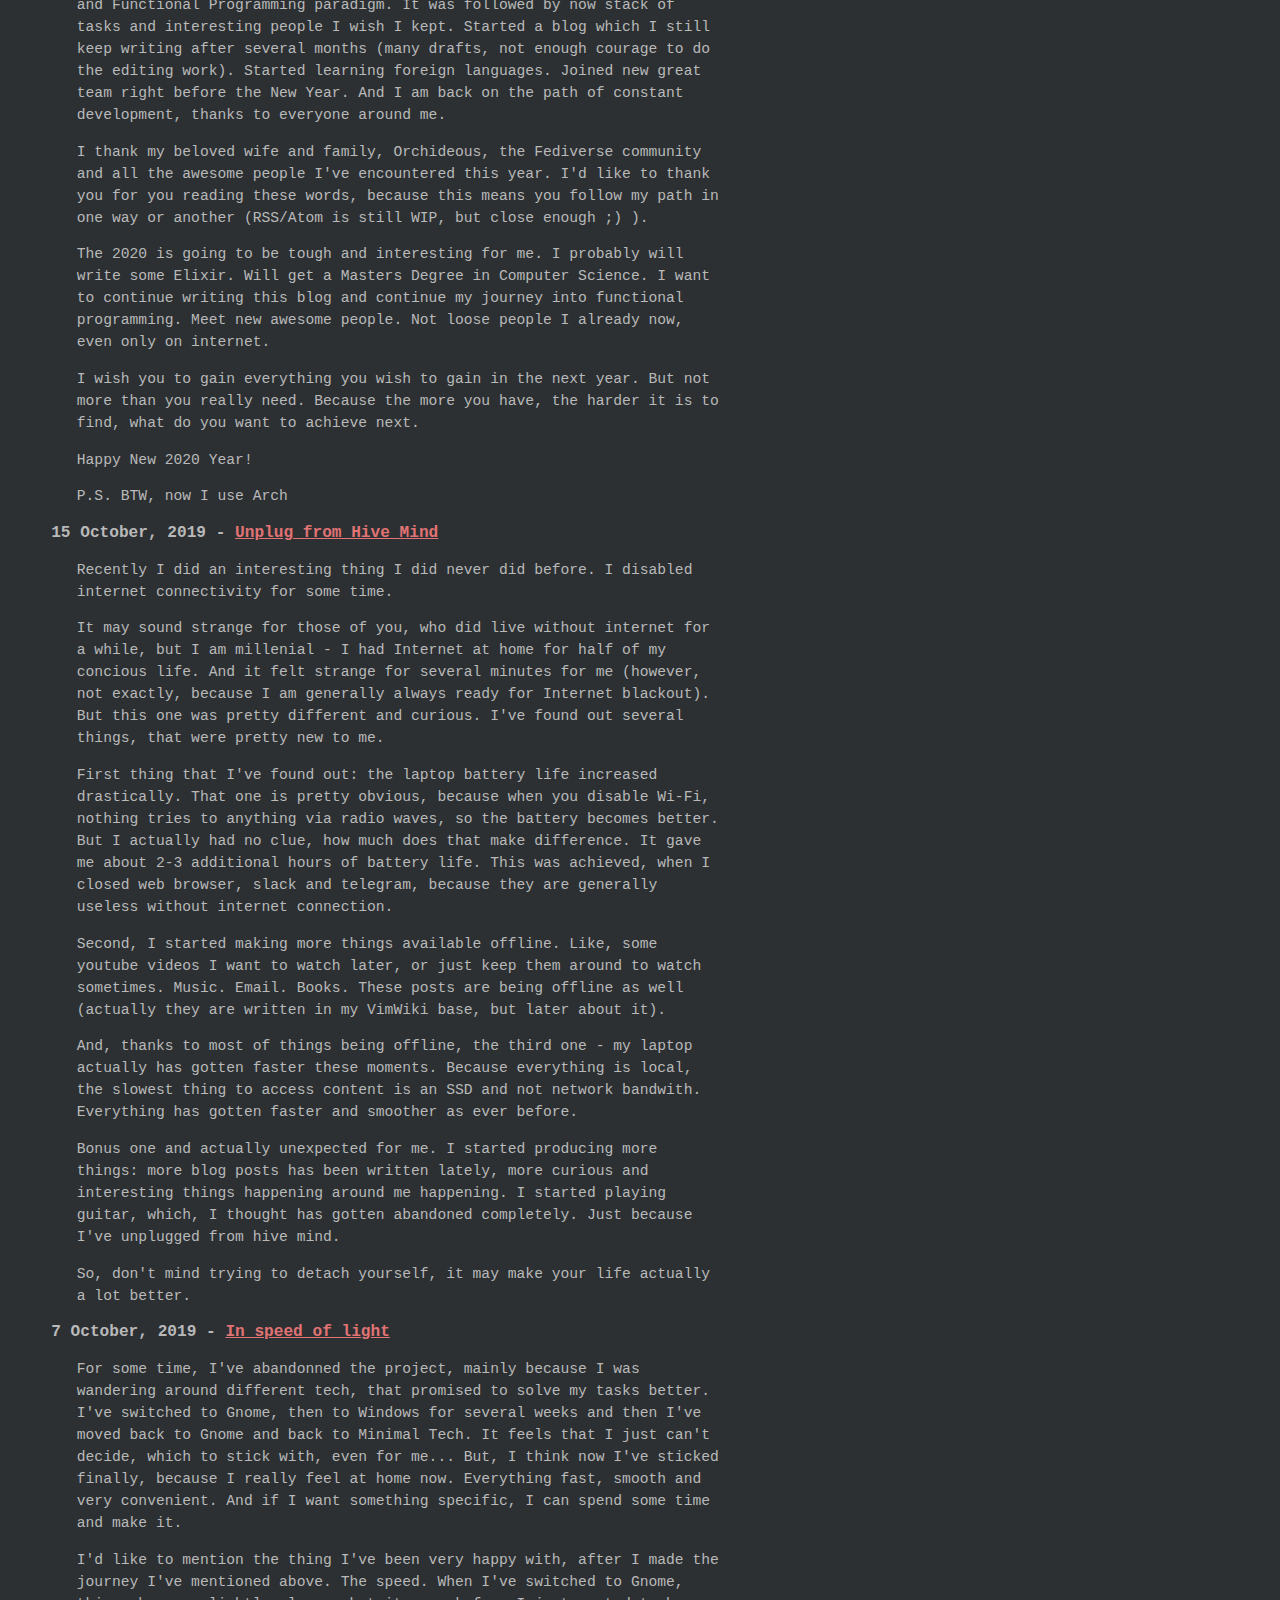
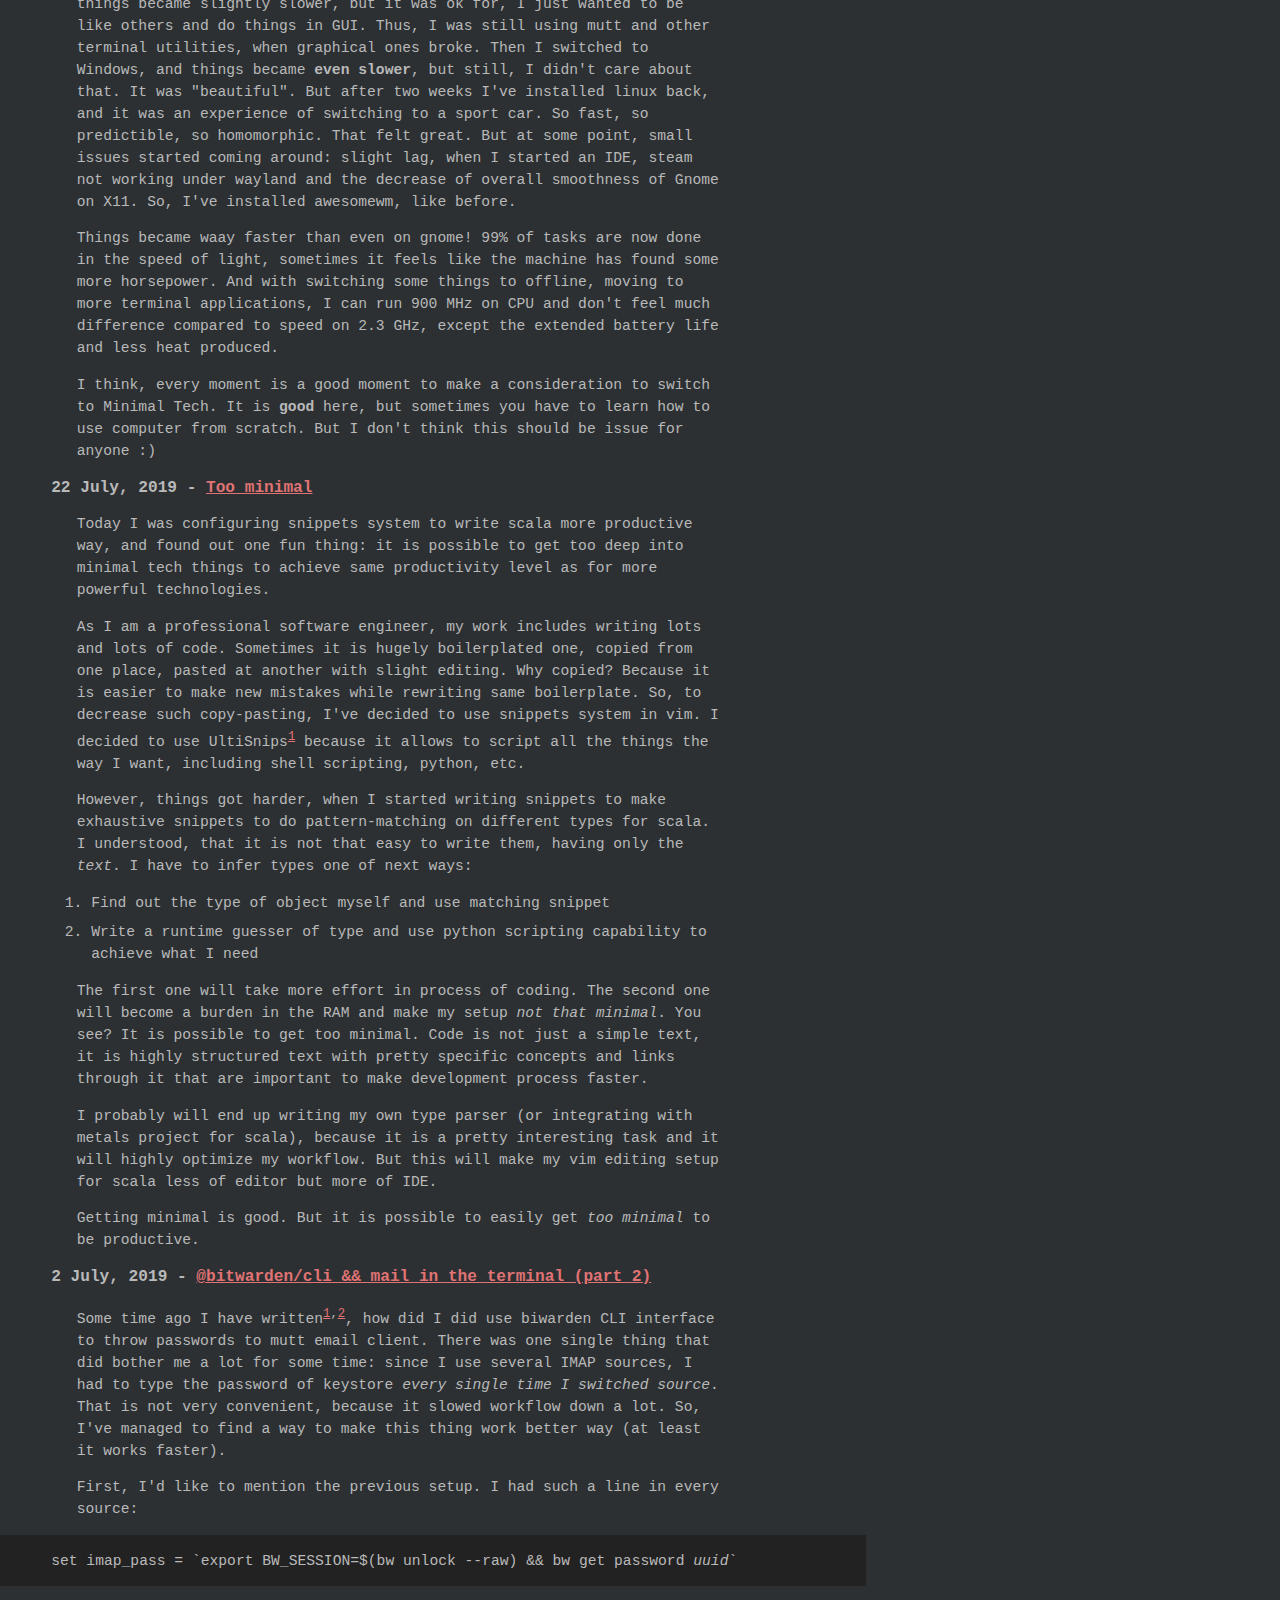
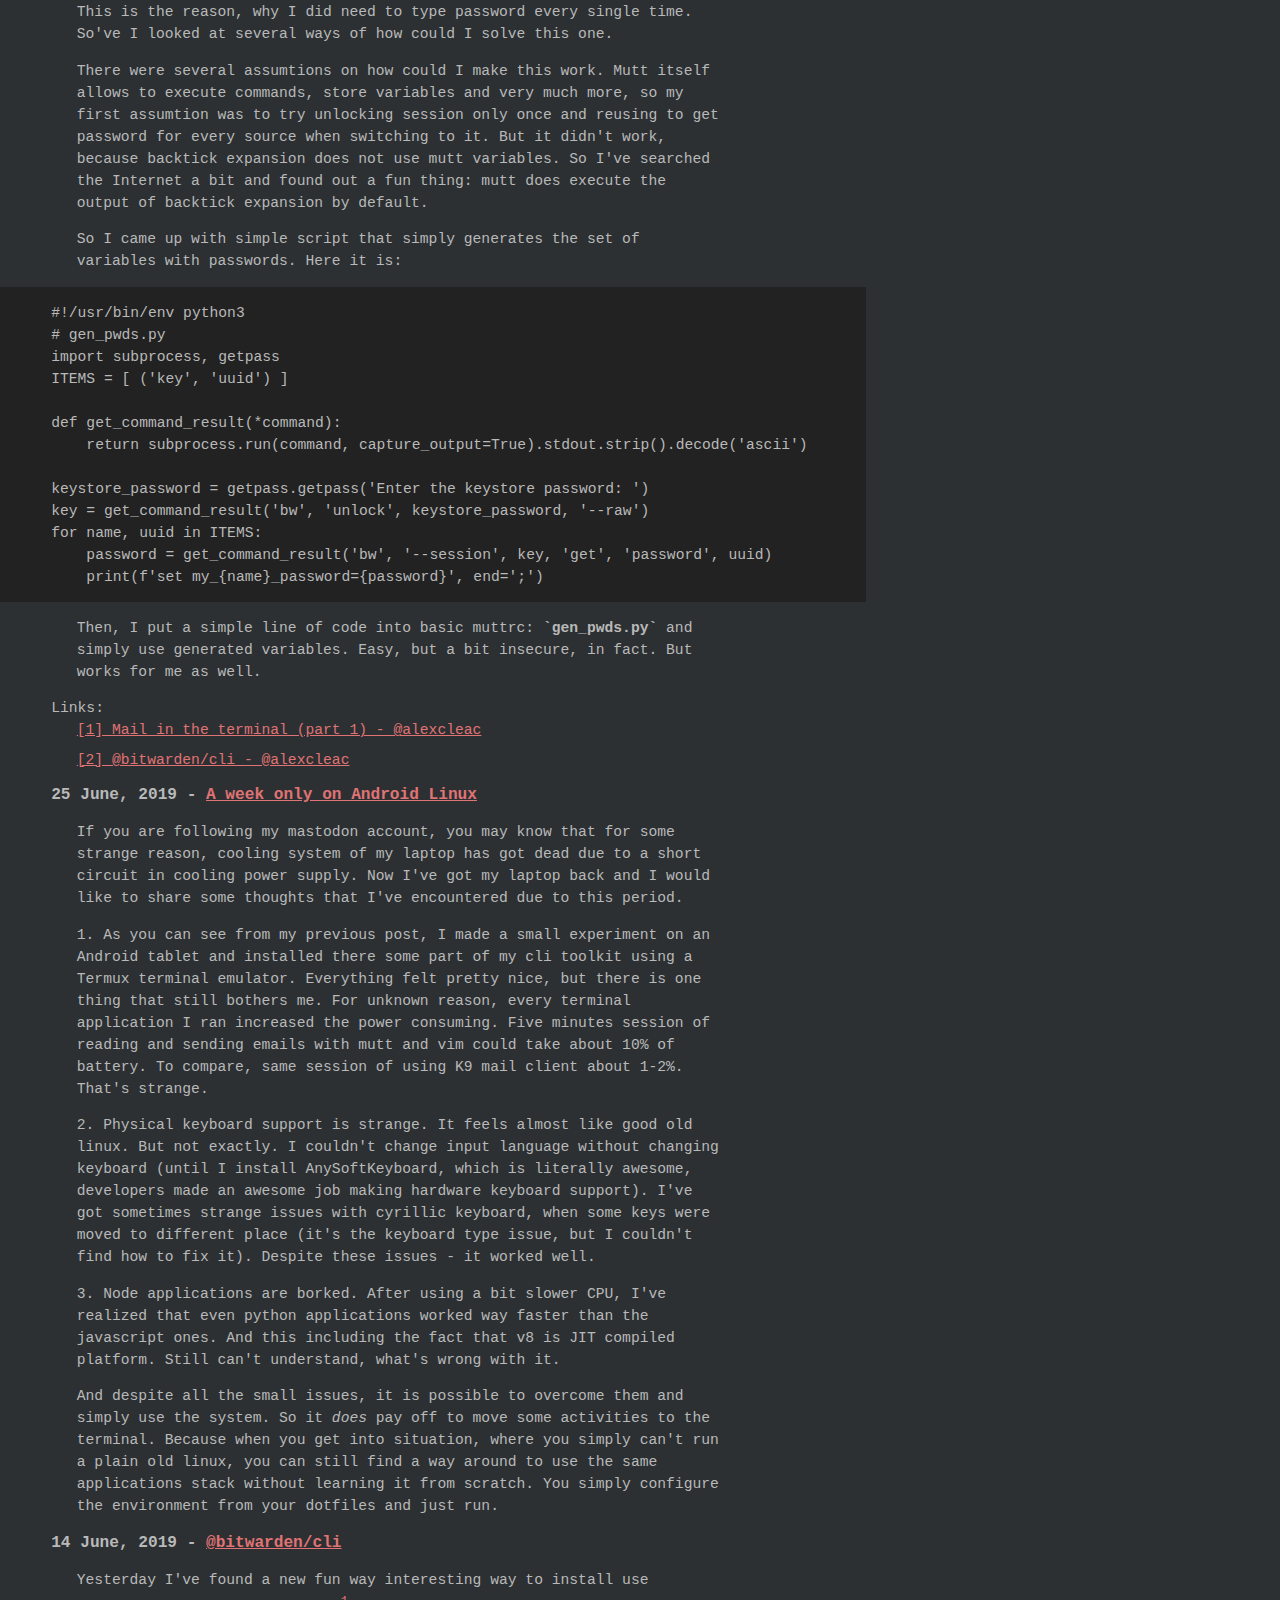
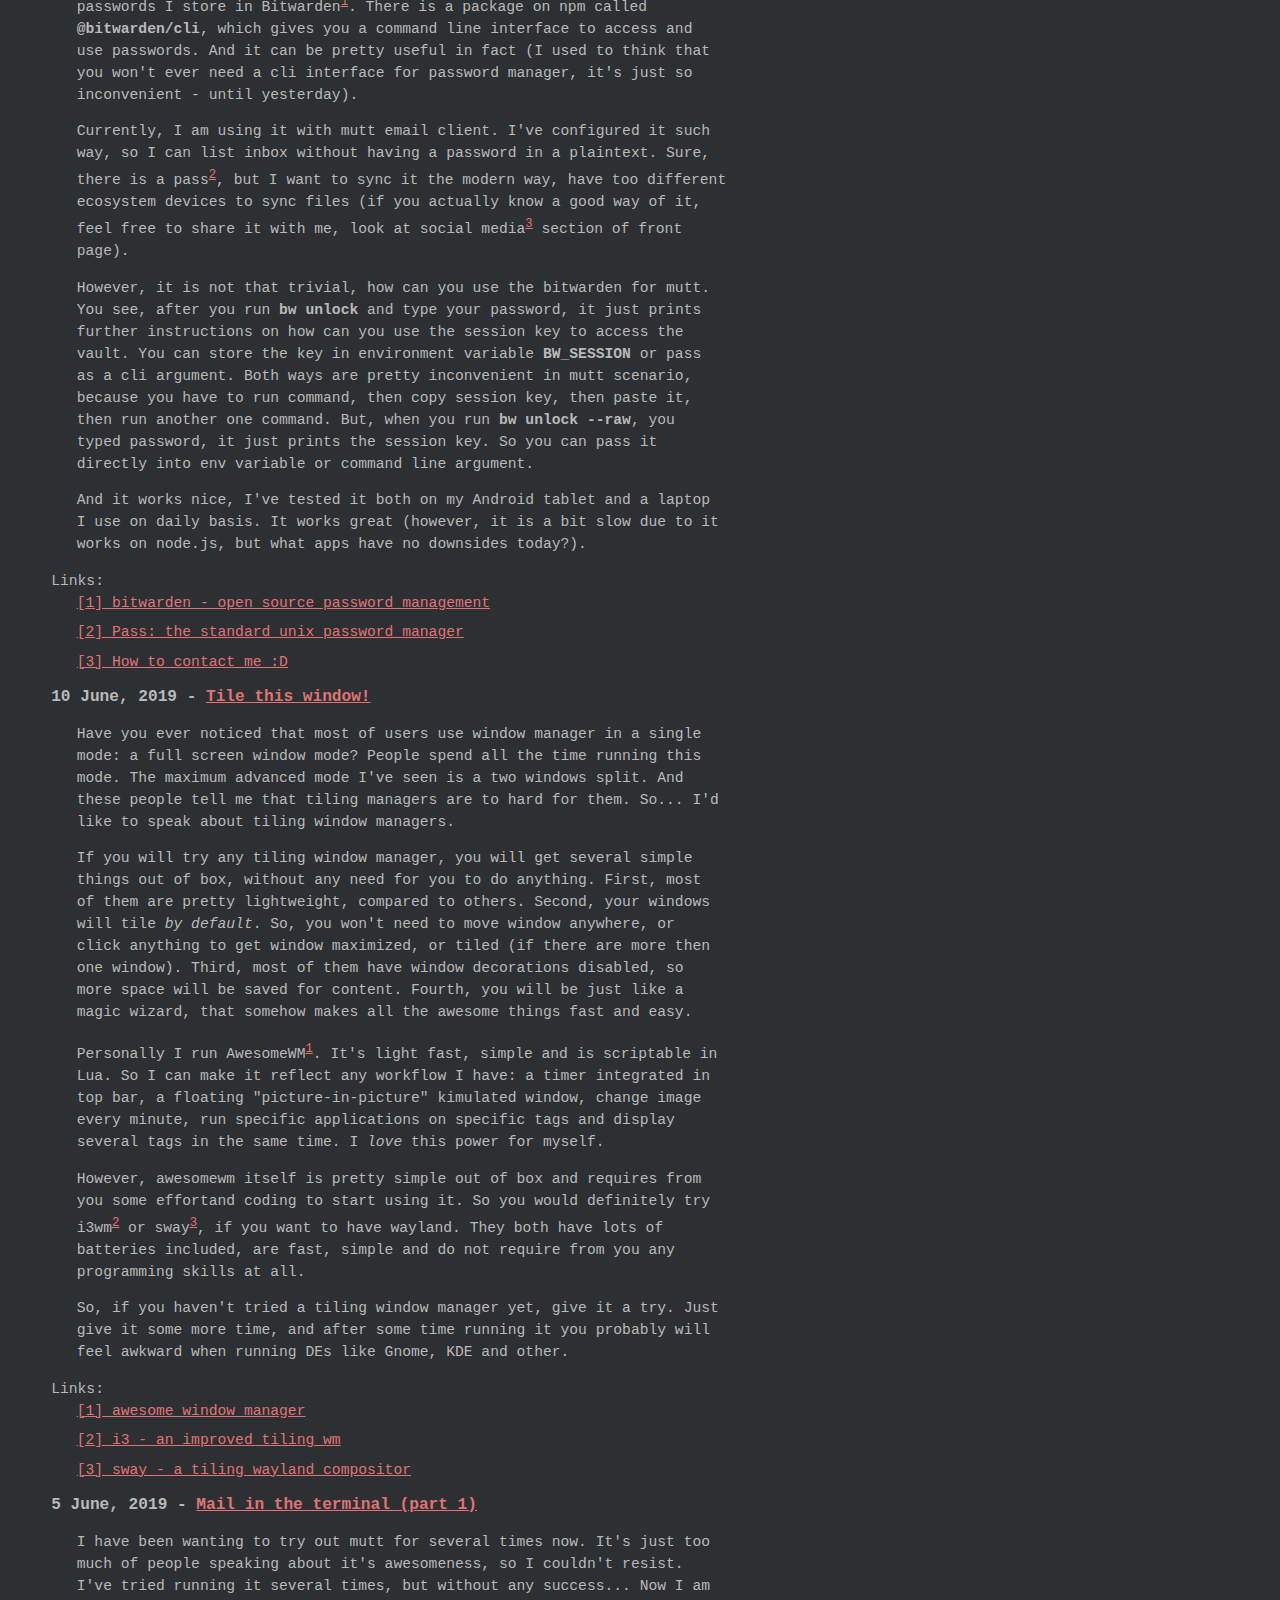
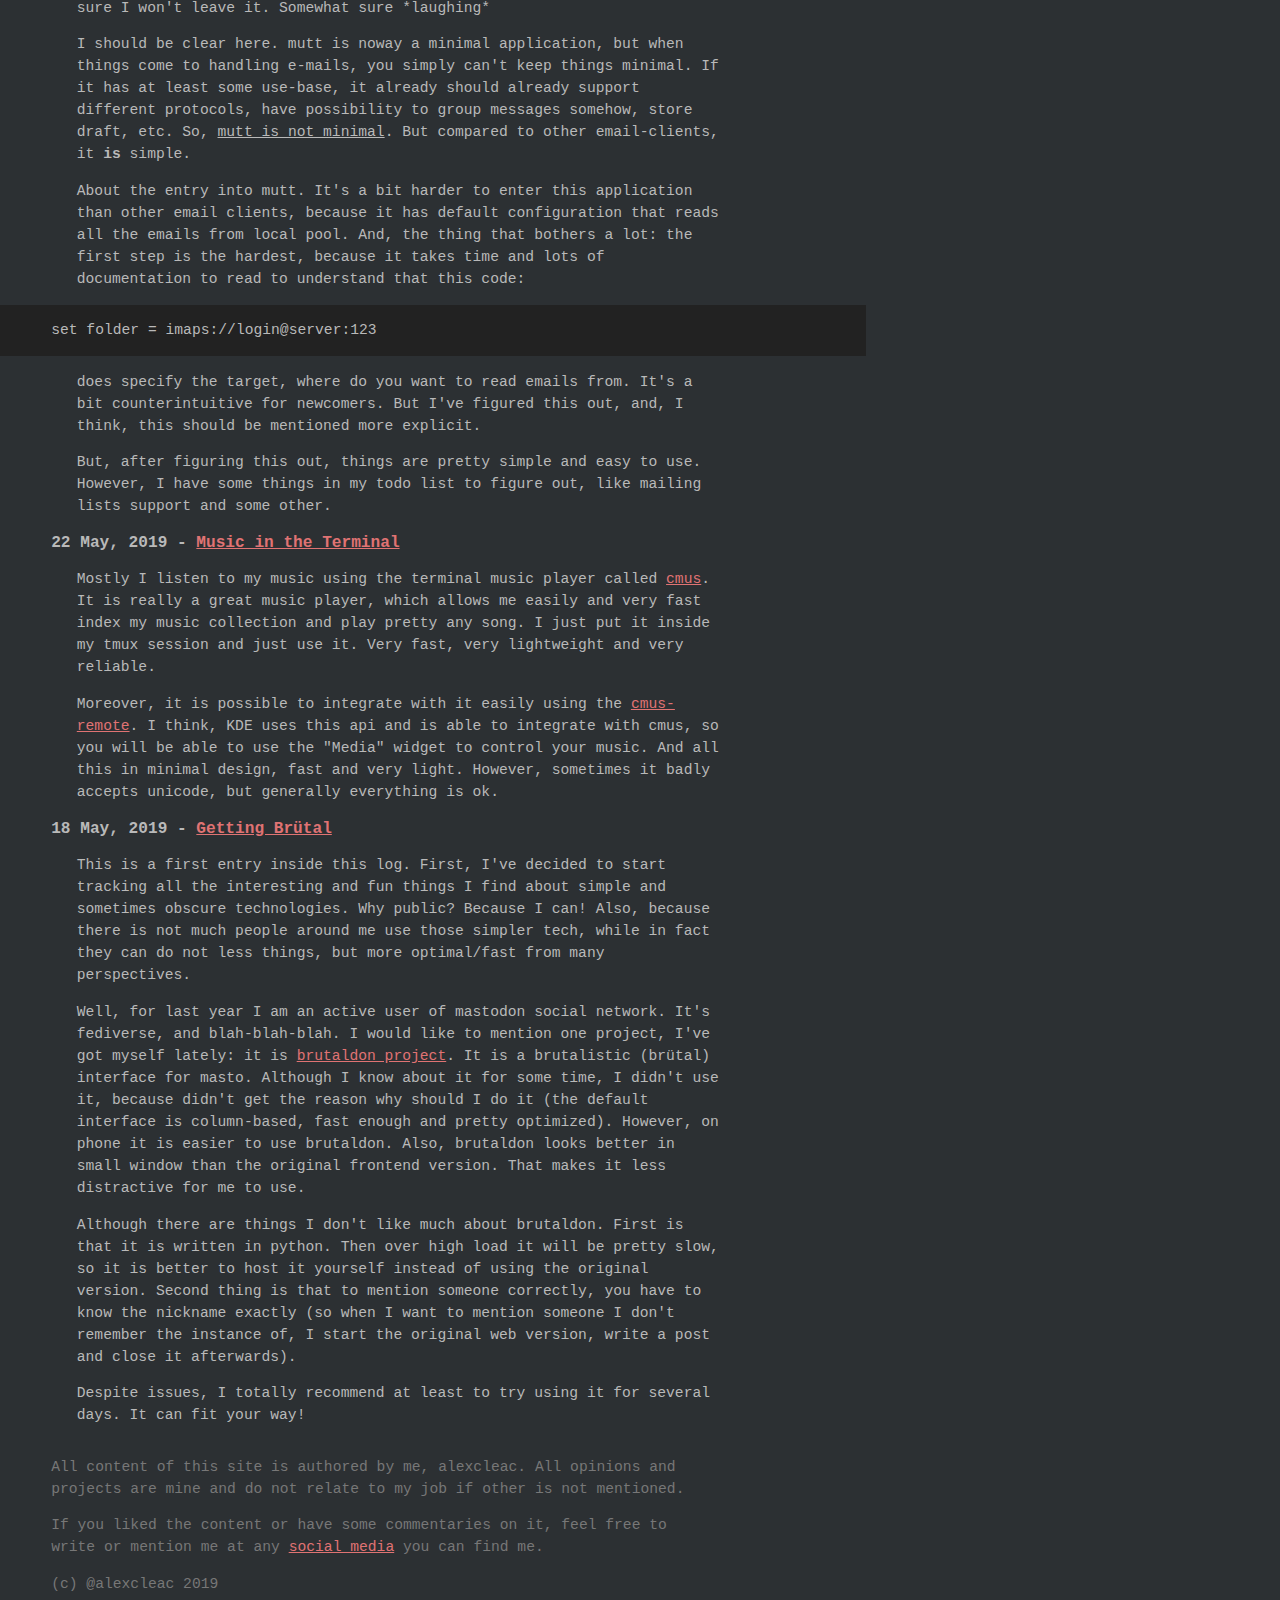
==== commit 30f9594f: "add "Automating staff your own way"" ====
--- a/minimal-tech.html
+++ b/minimal-tech.html
@@ -32,6 +32,77 @@
         <a href="/minimal-tech.rss">Subscribe via RSS</a>
       </p>
       <!-- @call new_post.py -->
+      <log-entry id="28-may-2020">
+        <h2>26 May, 2020 - <a href="#28-may-2020">Automating stuff your own way</a></h2>
+        <p>
+          Recently, I've made some automations of the way I am using my laptop.  I've made
+          pretty basic ones: automatic placement specific windows at specific tags in
+          AwesomeWM, slight simplifications in Vim, automations to this blog and a bit
+          more. And abandoned my own laptop for some time, because I had lots of things to
+          do for work (which I do for now using MacBook, which is pretty bad in my
+          opinion).  Yesterday, I've logged in to my own laptop, and found, how I
+          undervalued those simple automations are. Thanks to easiness on resources of my
+          window manager and overall tooling I am using, I have got everything running
+          almost instantly. My computer started slower than all the programs I need and
+          use: terminal emulator, DeadBeef, Transmission, Syncthing client and some small
+          utility apps. All of this has happened without me even noticing or thinking
+          about it.
+        </p>
+        <p>
+          Basically, this is the thing, why we have computers in first place: to simplify our
+          quality of life by automating stuff here and there. And we've made those things way
+          harder to achieve by decreasing entry level to computing. They say that almost every
+          person can now do simple automations using Shortcuts app on
+          iPhone<sup><a href="#28-may-2020-link-1">[1]</a></sup>. But are they using it? Only
+          power users are, while all the other people don't. This "simpler" interface did not
+          decrease entry level to automation, because people still need to learn how to
+          use it, while they make a lot harder to maintain and develop more complex logic
+          (if compared to good old code). So it became less accessible than the way of
+          automation, available to Linux and *BSD, because, you have to learn the
+          automation using every single platform you have: on Web it is IFTTT, on iPhone
+          it is Shortcuts, etc... Every single "user friendly" platform has it's
+          block-scheme-like UI to configure chains and no other way of doing
+          it. Is it actually <b>the best</b> way? I think not!
+        </p>
+        <p>
+          I have automated different parts of my workflows using different languages. I use
+          Bash for some small scripts that automate my shell, like
+          roj.sh<sup><a href="#28-may-2020-link-2">[2]</a></sup>
+          (for managing tmux sessions for projects), Python for some slightly more complex
+          automations, like rw.py<sup><a href="#28-may-2020-link-3">[3]</a></sup>
+          (for simplifying updating RSS feeds and writing this blog) and lua for window
+          manager automations (because I like using AwesomeWM and am too lazy to learn
+          anything else). But basically people are not required to do it the way I do.
+          Someone will automate everything in Emacs using Lisp. Other will use Python or
+          JavaScript for literally everything, or use Haskell, Erlang and C all together.
+          The choice is <b>yours</b> to make, not developer's or marketologist's.
+        </p>
+        <p>
+          You don't have to be a programmer to tell computer what to do. You can mostly
+          copy-and-paste different code snippets to make things working the way you like. Even
+          if you do it this way, it is more accessible and easier way than learning how to do it
+          with every single possible block-scheme-alike UI to tell computers what to do. Because
+          why otherwise all programming industry still write code and not move blocks?
+        </p>
+        Links:
+        <ul>
+          <li id="28-may-2020-link-1">
+            [1]
+            <a href="https://apps.apple.com/us/app/shortcuts/id915249334">Shortcuts app on AppStore</a></li>
+          <li id="28-may-2020-link-2">
+            [2]
+            <a href="https://git.sr.ht/~alexcleac/dotfiles/tree/master/bin/roj.sh">roj.sh</a>
+            — script in my dotfiles for managing tmux sessions based on projects
+            directory basis
+          </li>
+          <li id="28-may-2020-link-3">
+            [3]
+            <a href="https://git.sr.ht/~alexcleac/dotfiles/tree/master/bin/rw.py">rw.py</a>
+            — script that implements some elements of static site
+            generators without their bloat
+          </li>
+        </ul>
+      </log-entry>
       <log-entry id="01-may-2020">
         <h2>01 May, 2020 - <a href="#01-may-2020">Laptopless</a></h2>
         <p>
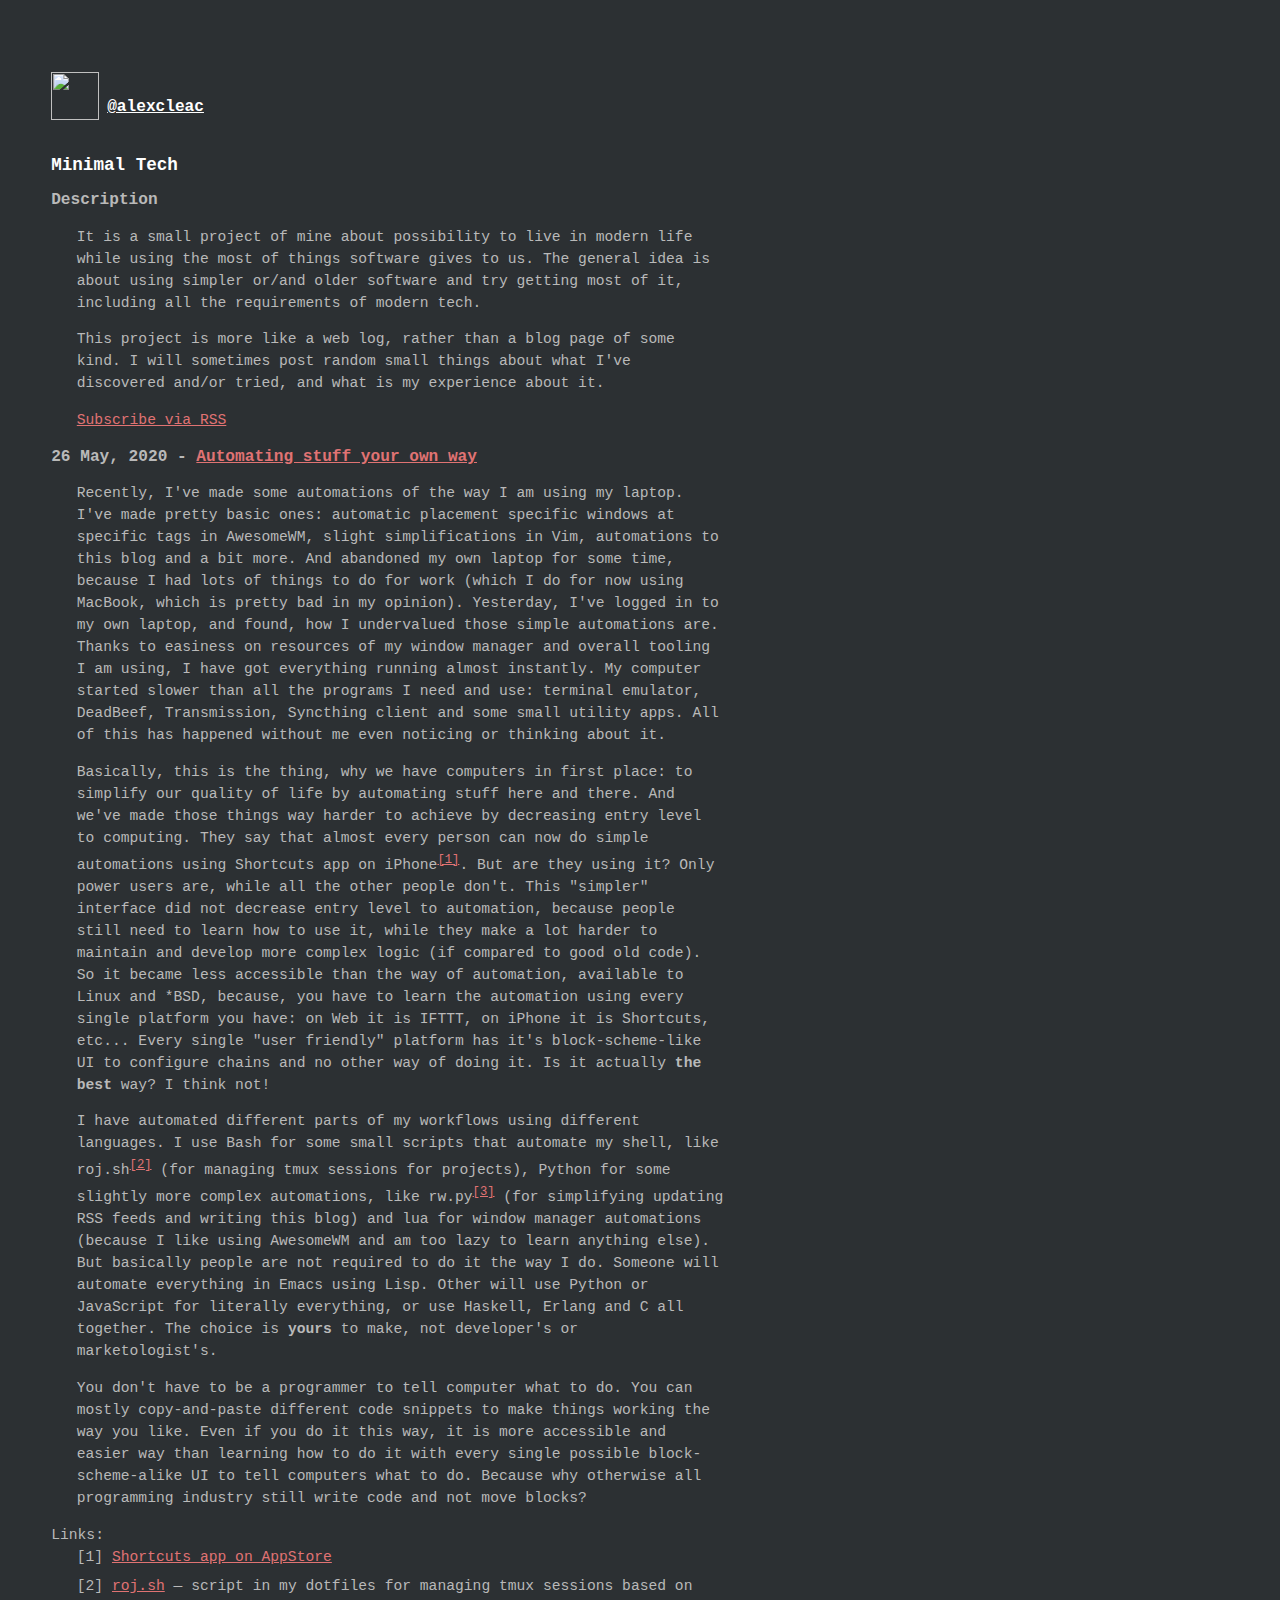
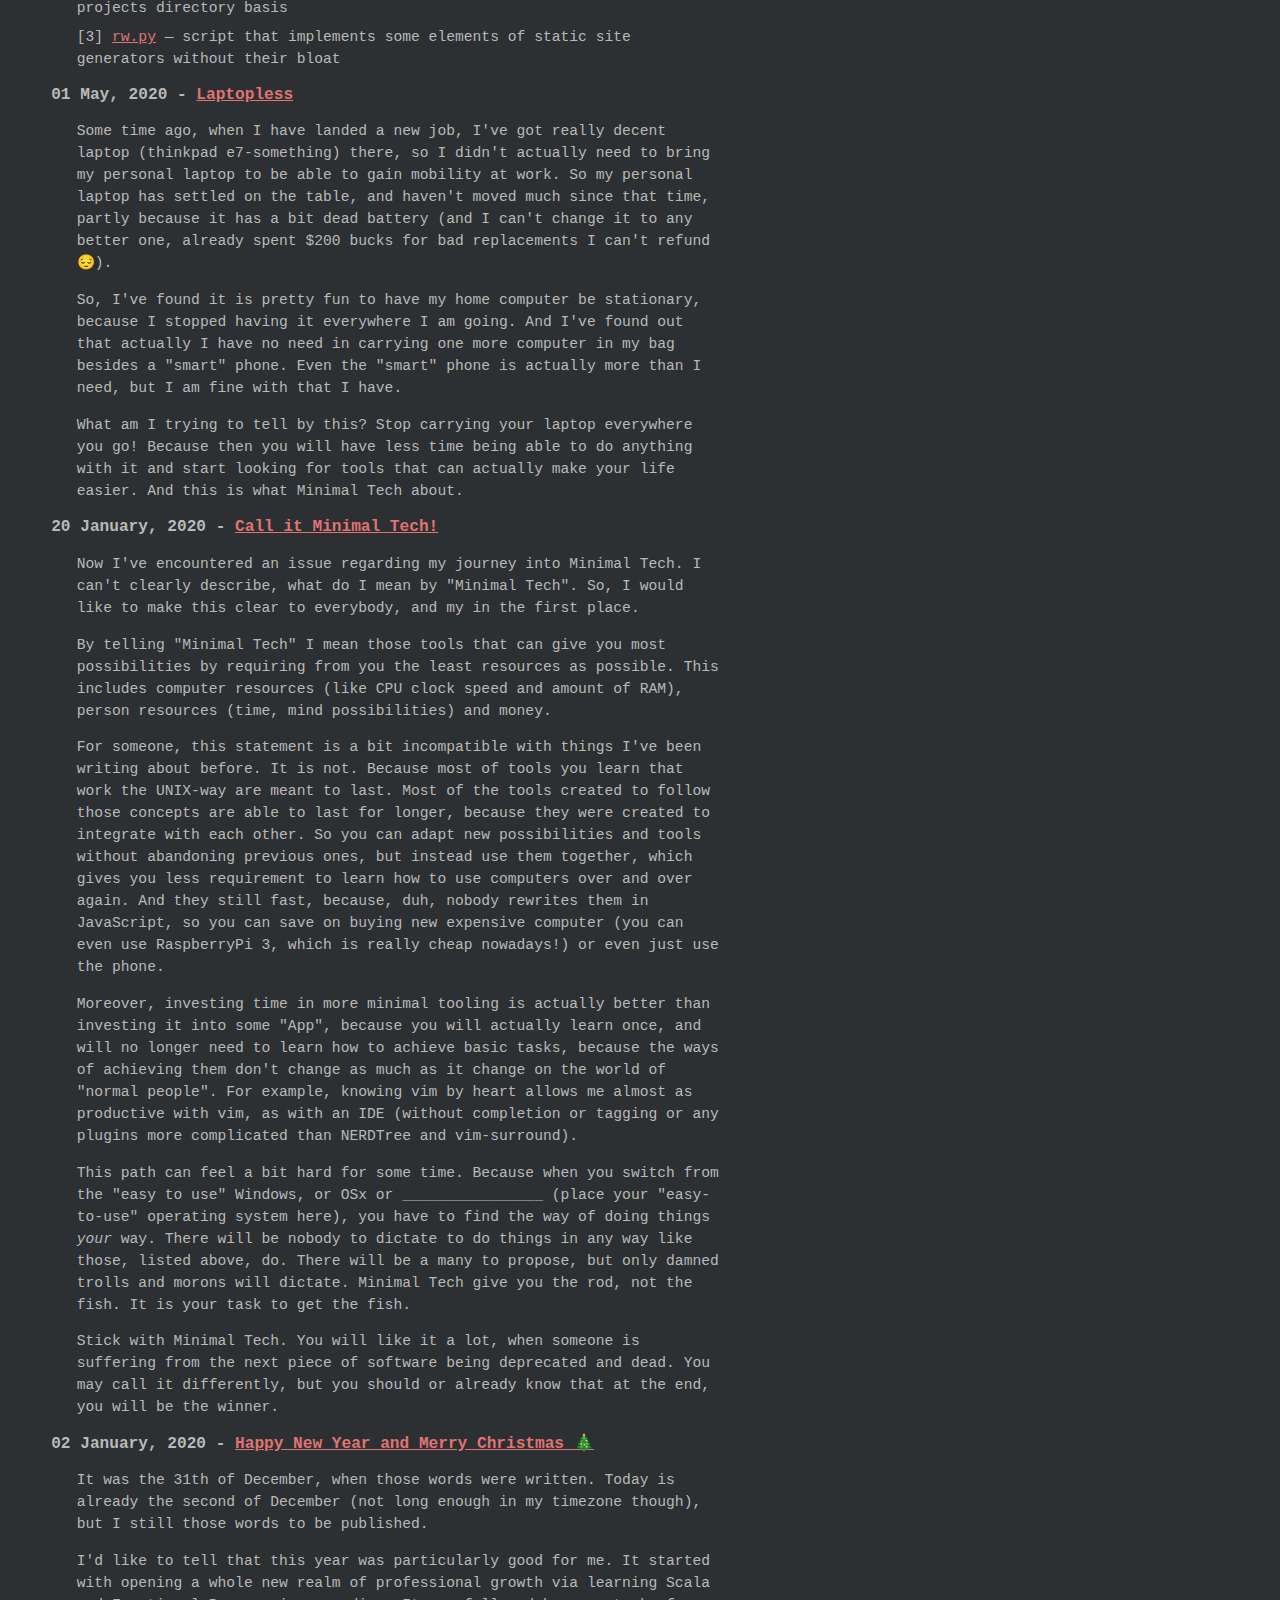
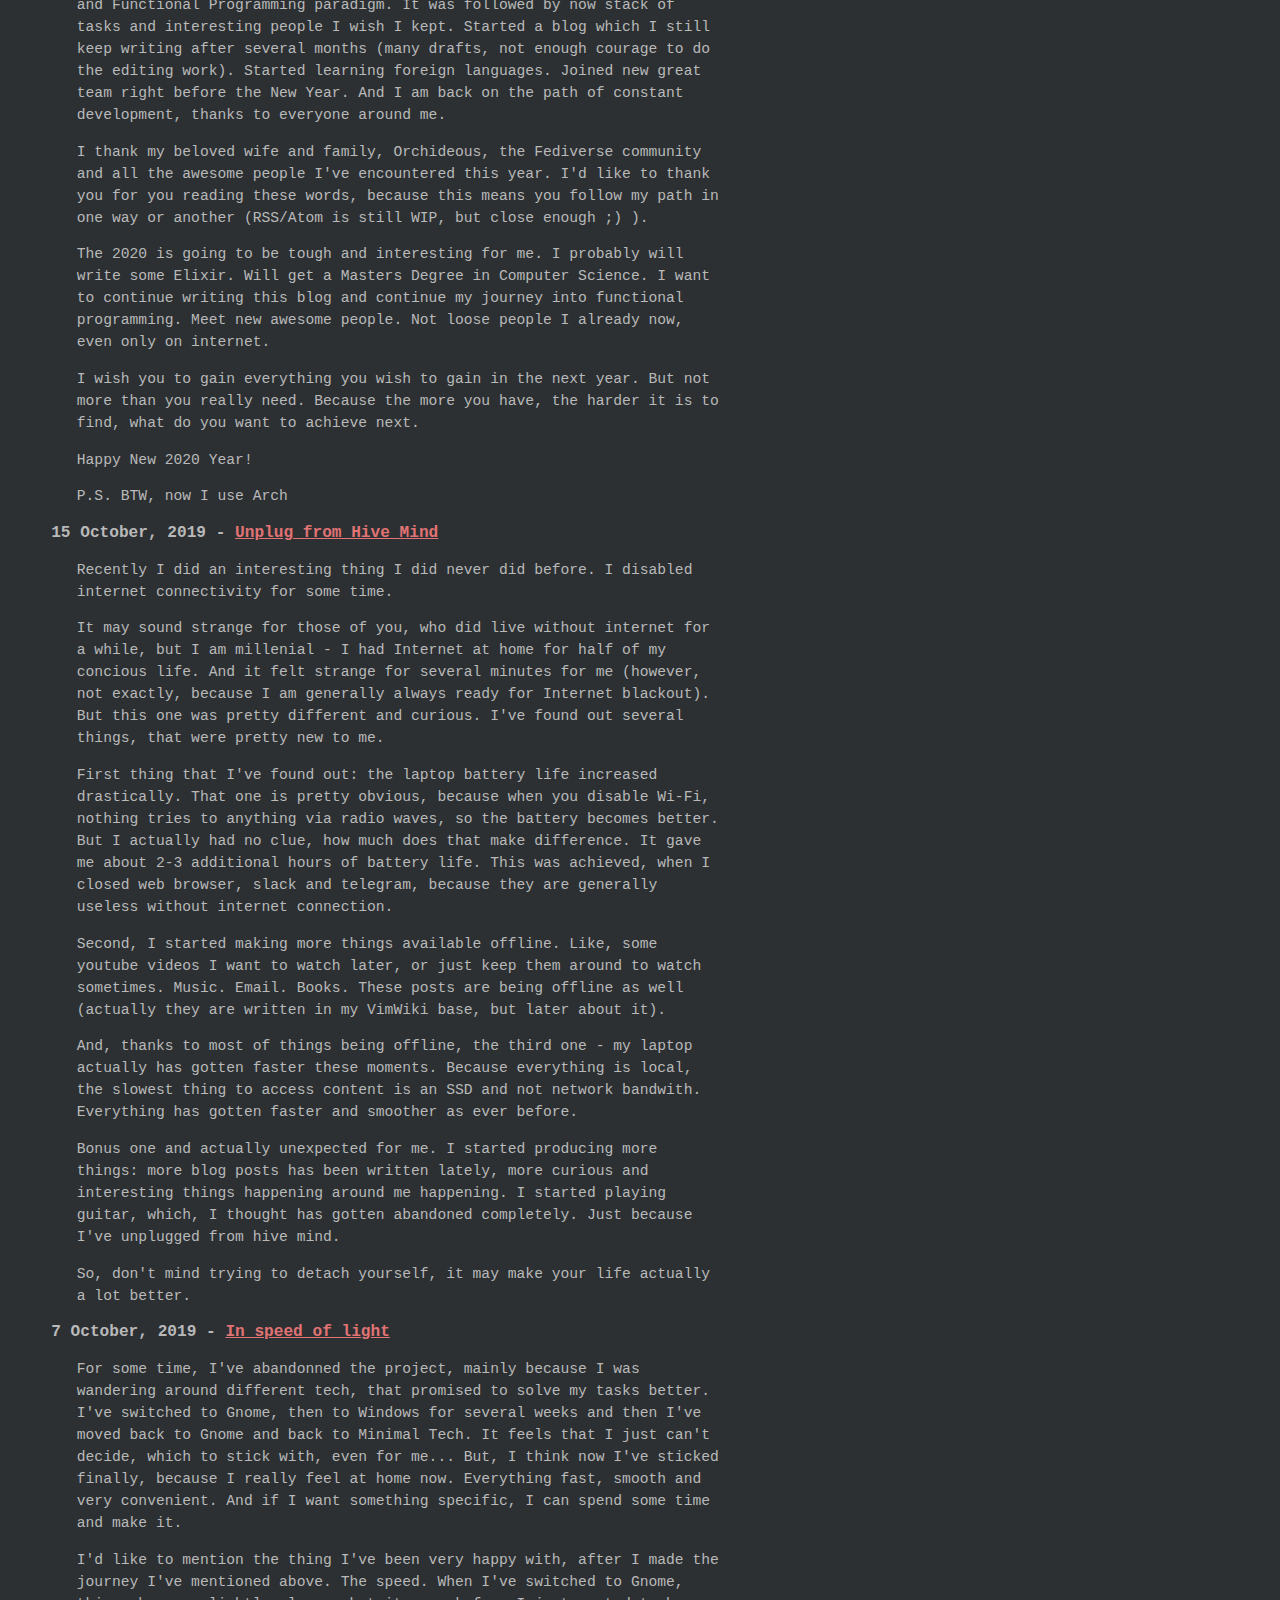
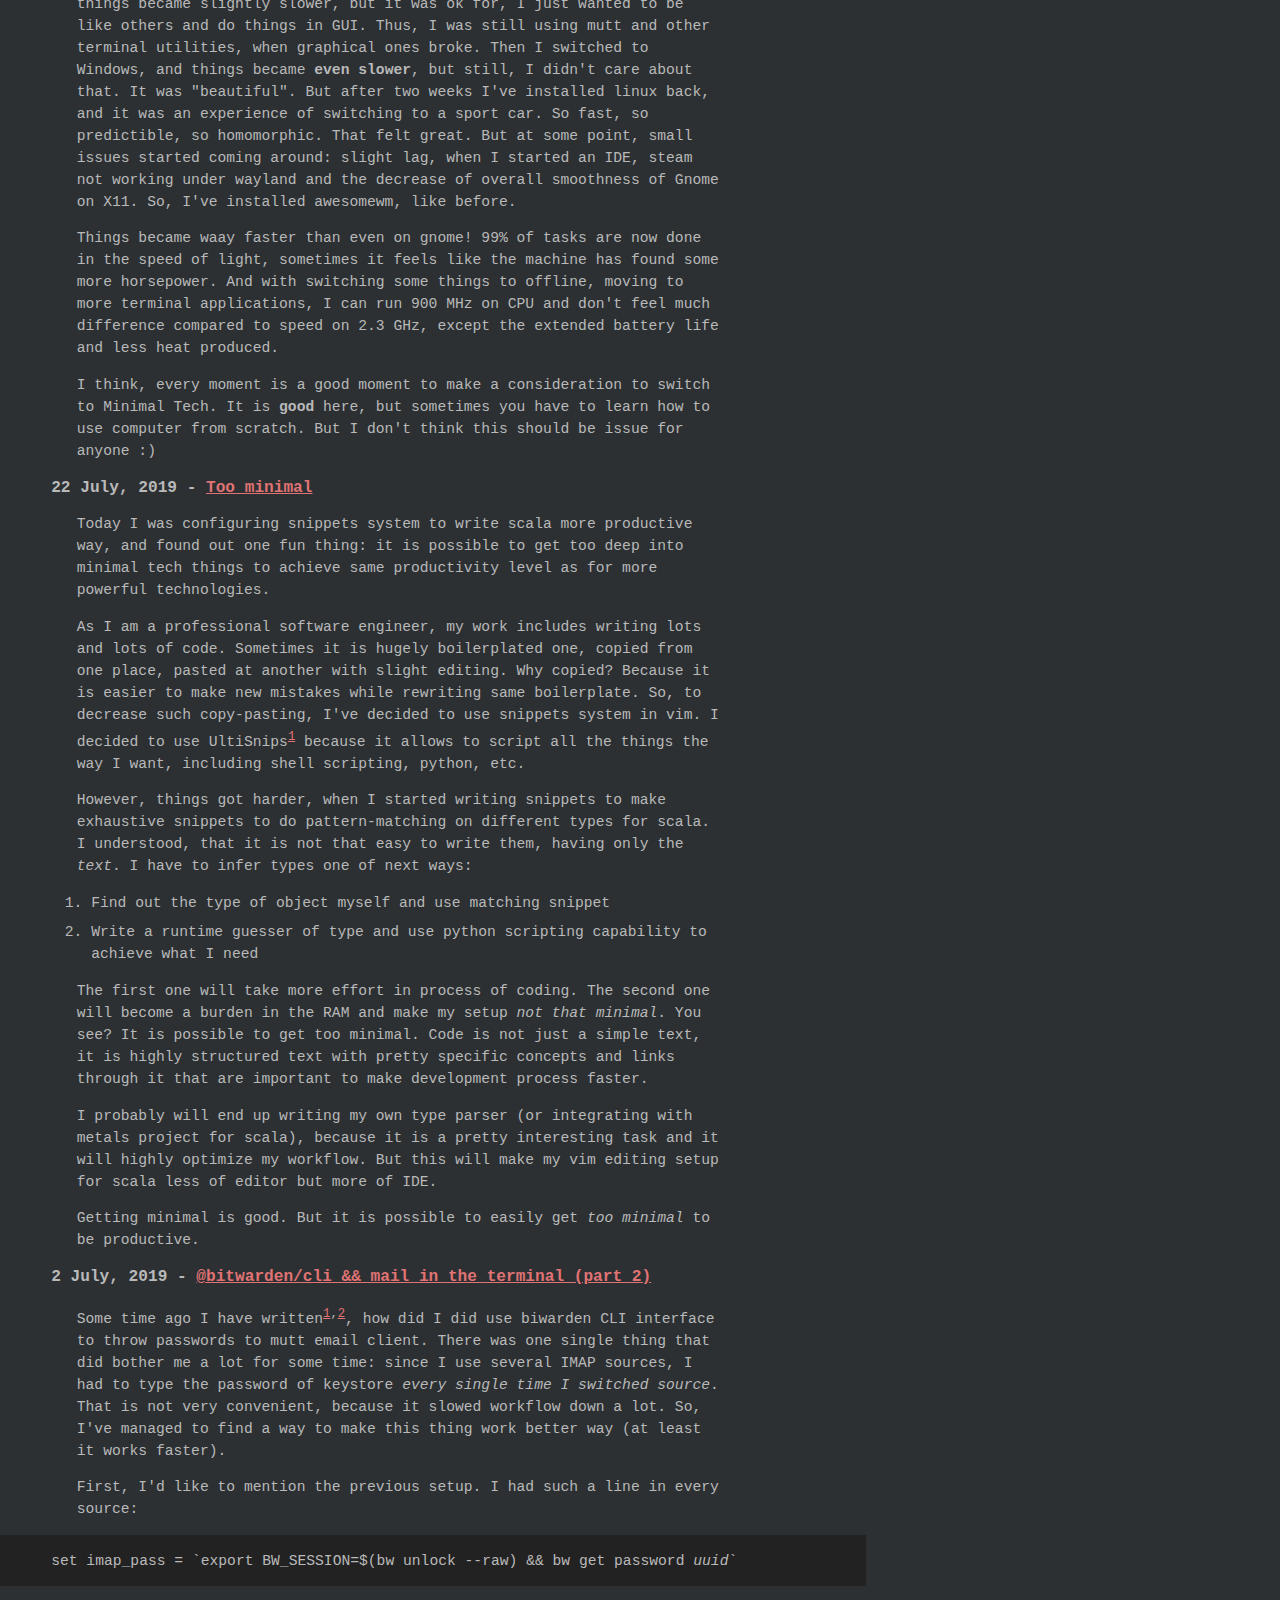
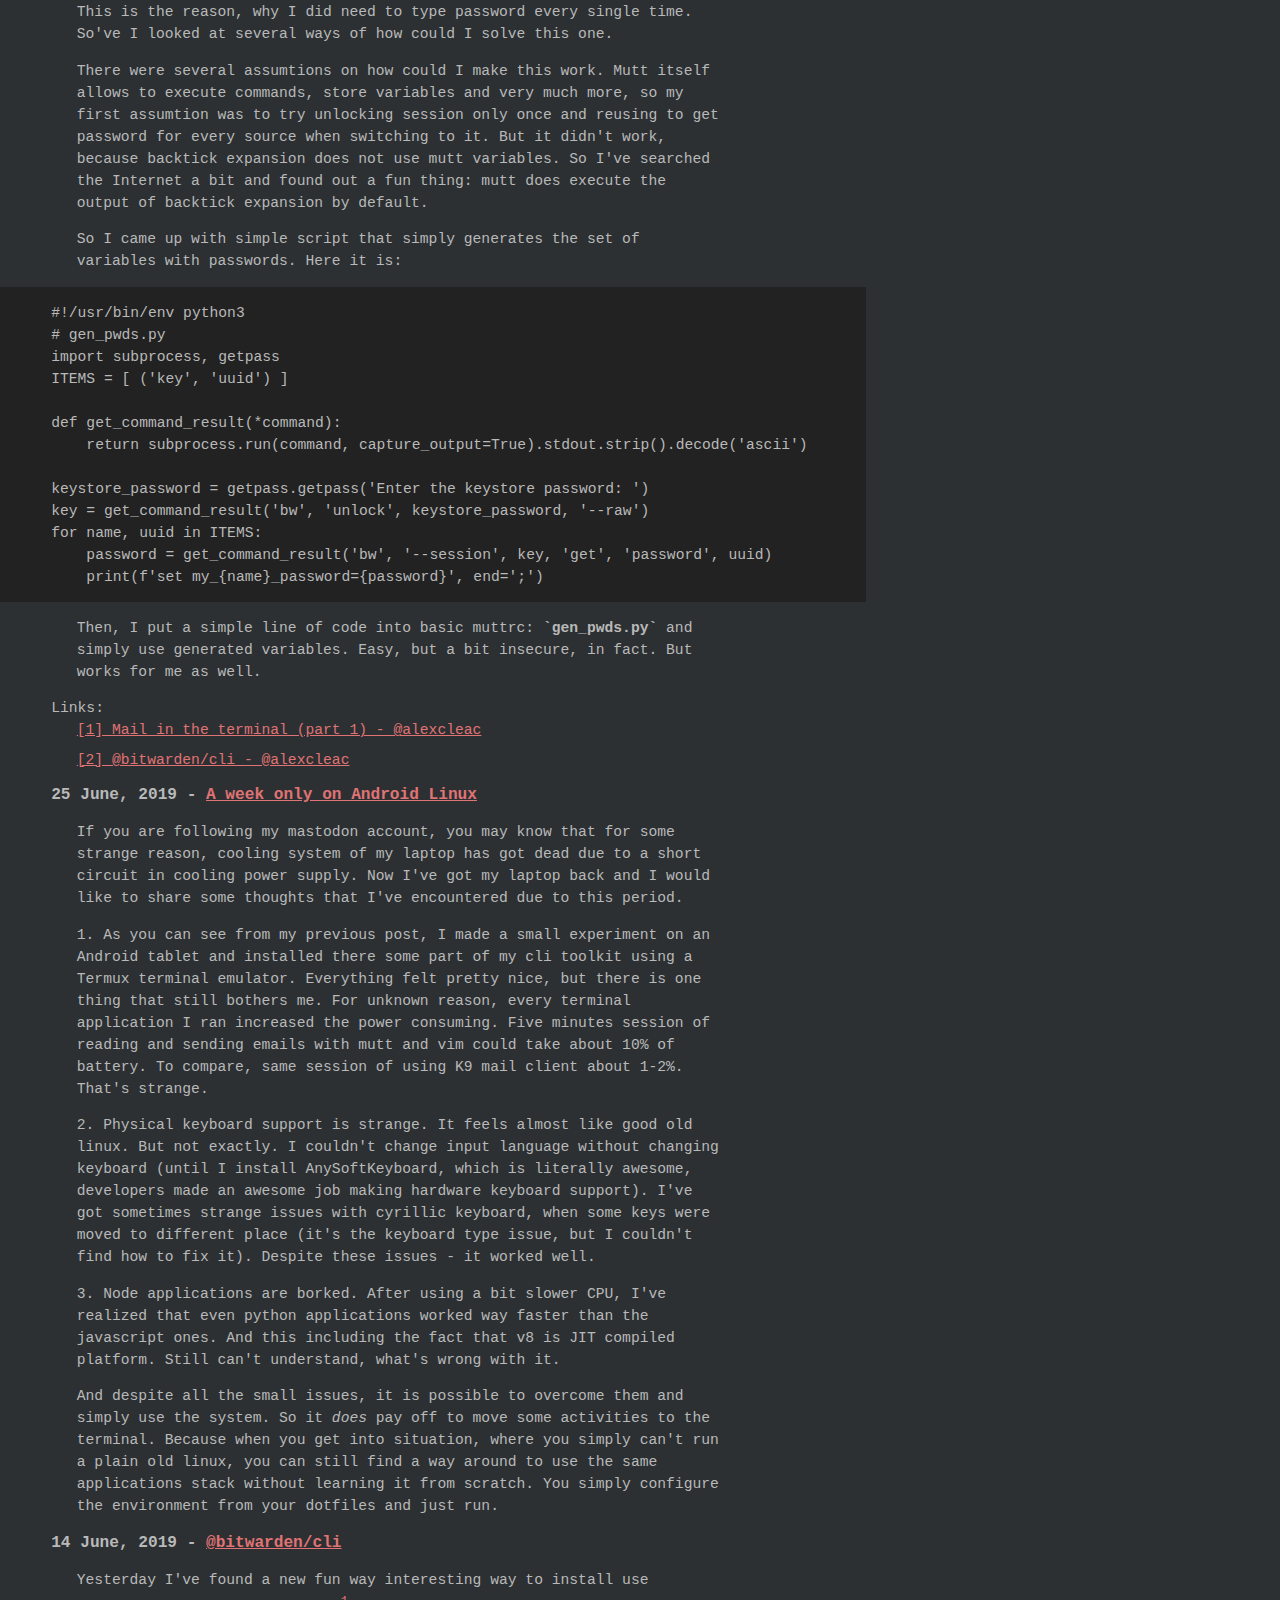
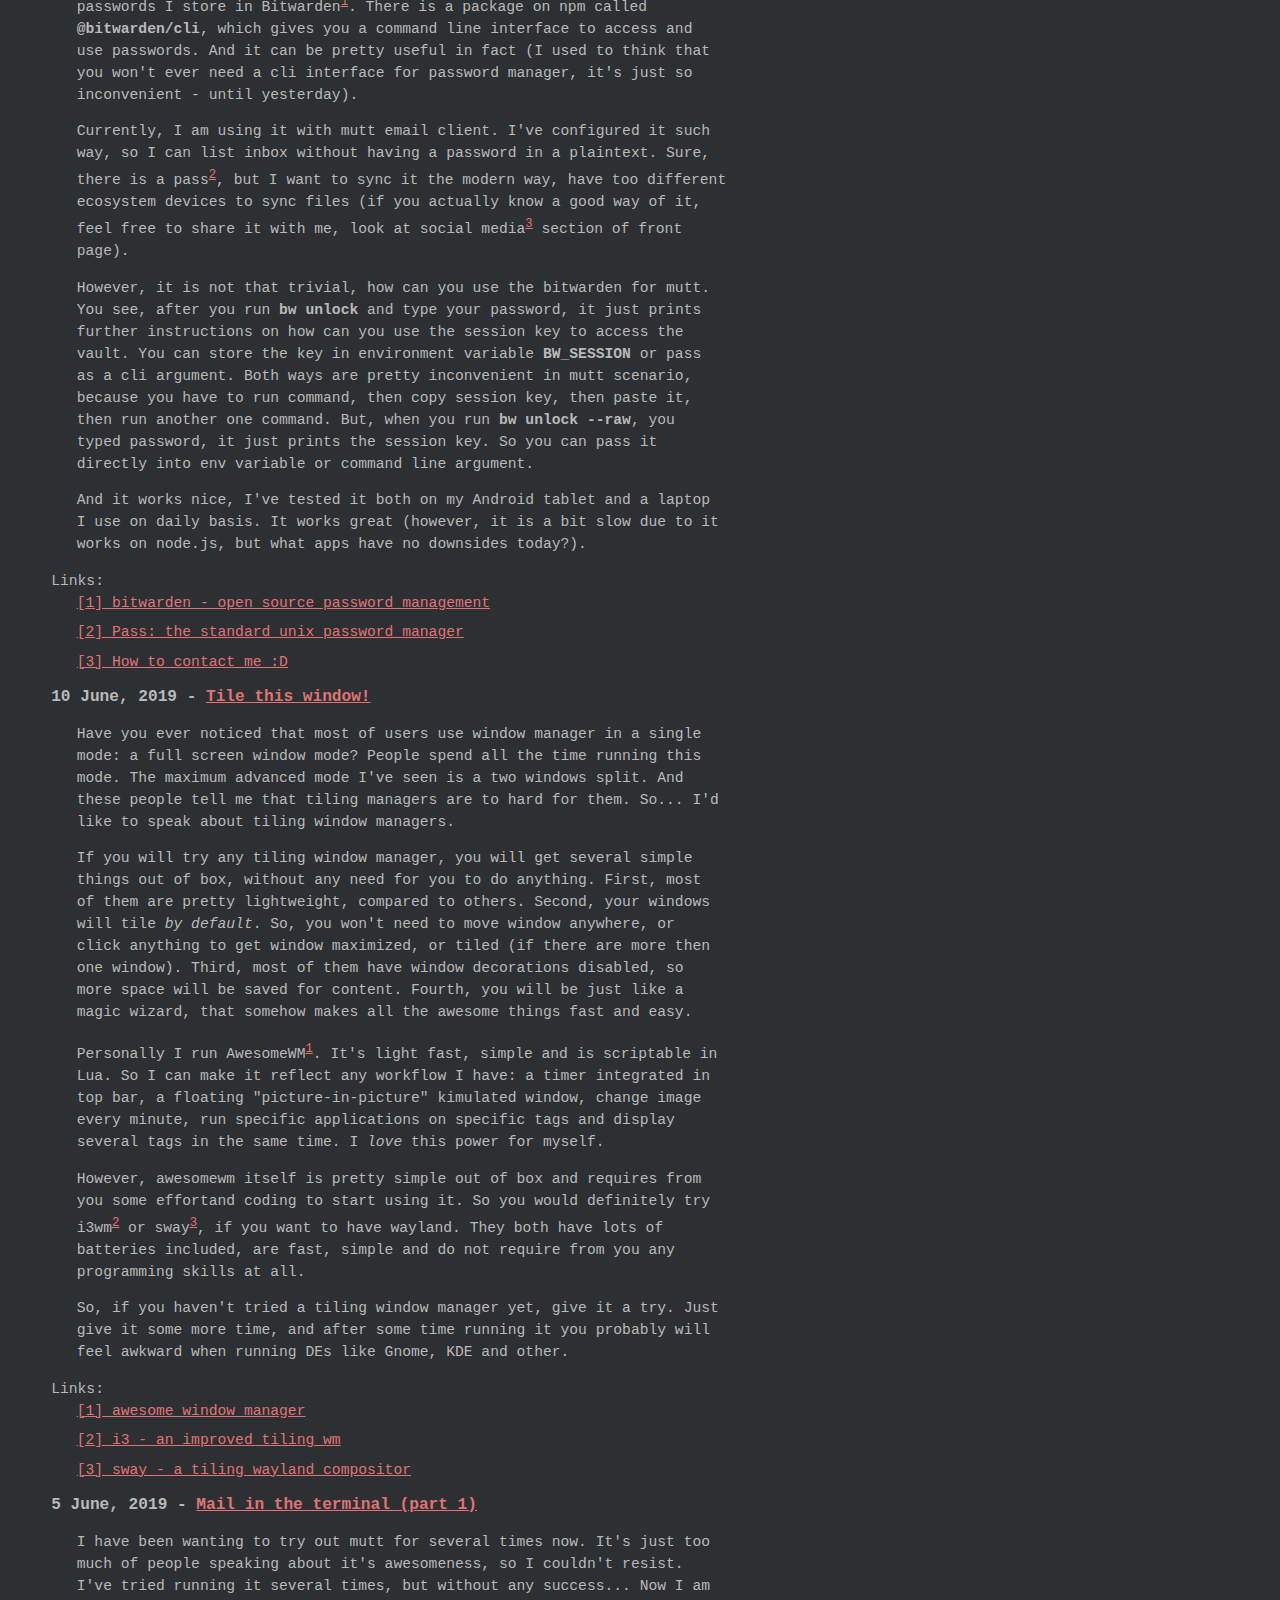
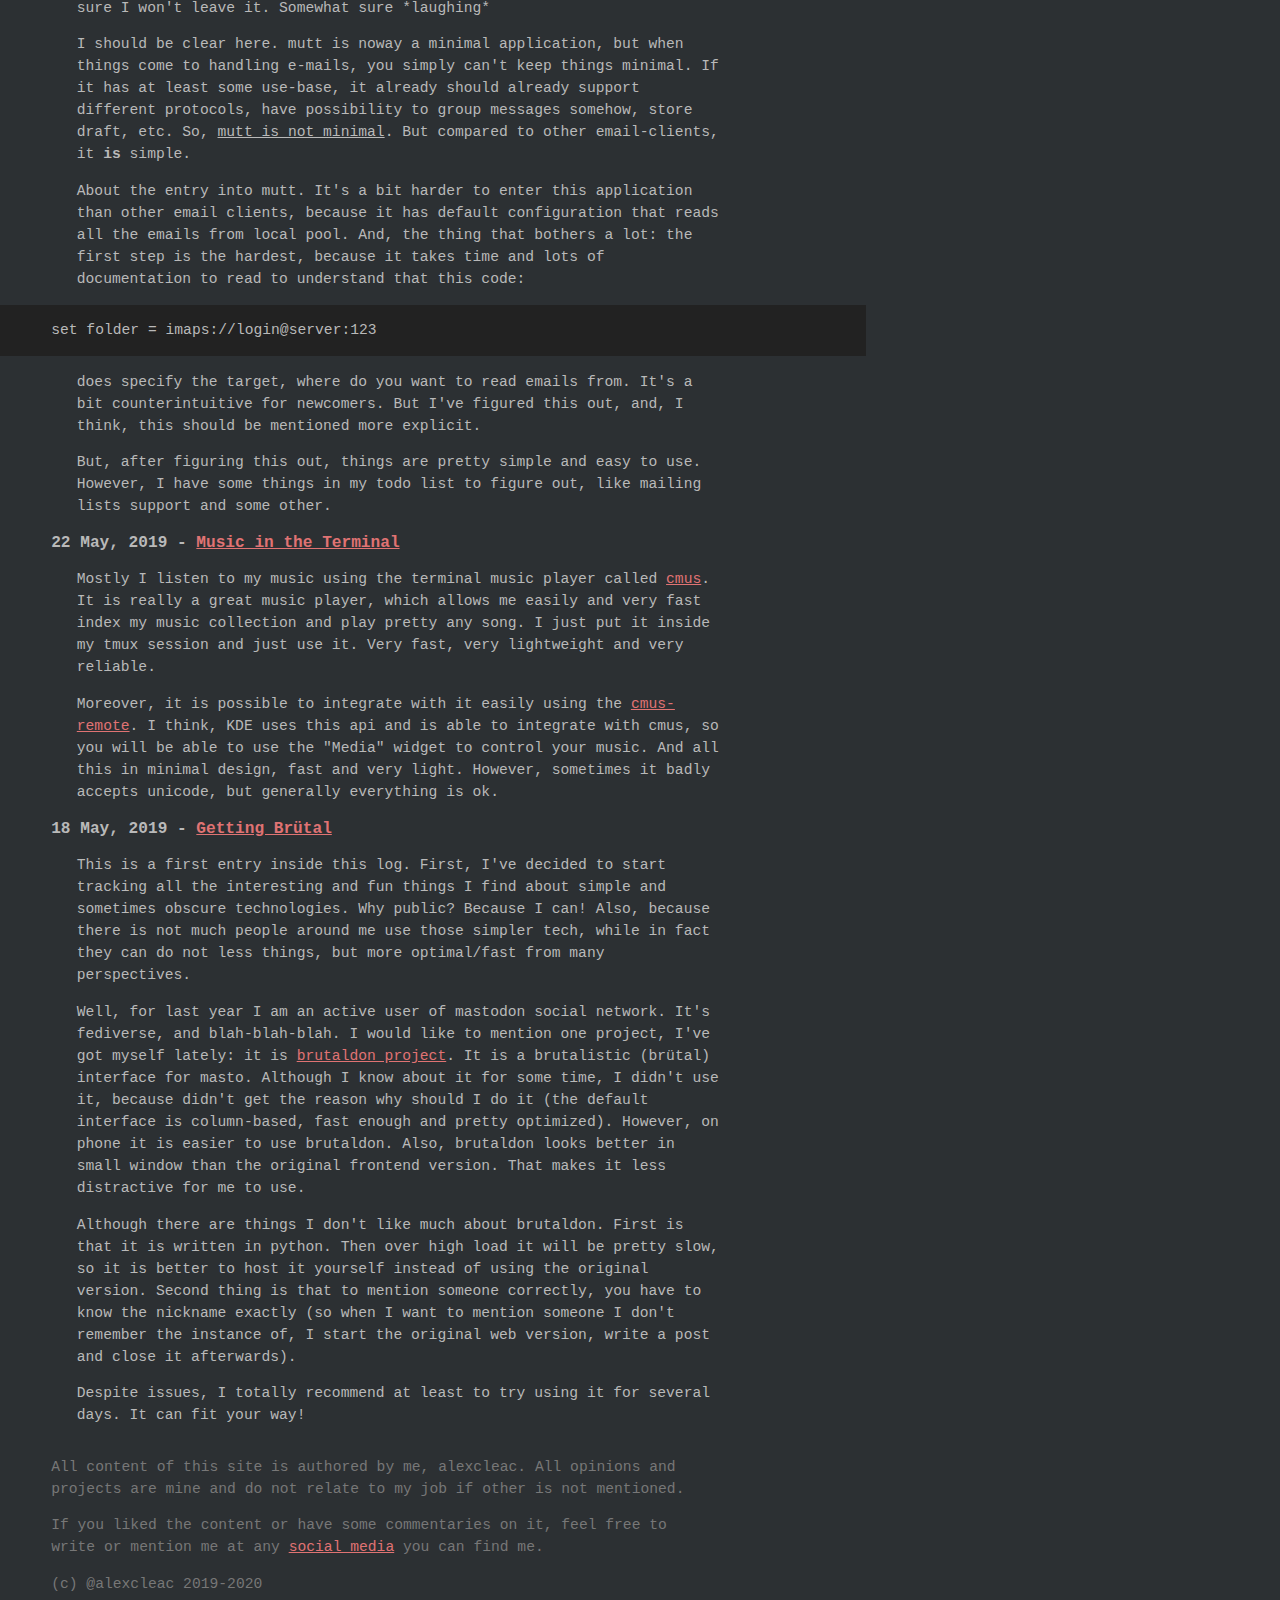
==== commit 86986301: "Update blog" ====
--- a/minimal-tech.html
+++ b/minimal-tech.html
@@ -663,7 +663,7 @@
         write or mention me at any <a href="/index.html#social">social
         media</a> you can find me.
       </p>
-      (c) @alexcleac 2019
+      (c) @alexcleac 2019-2020
     </footer>
   </body>
 </html>
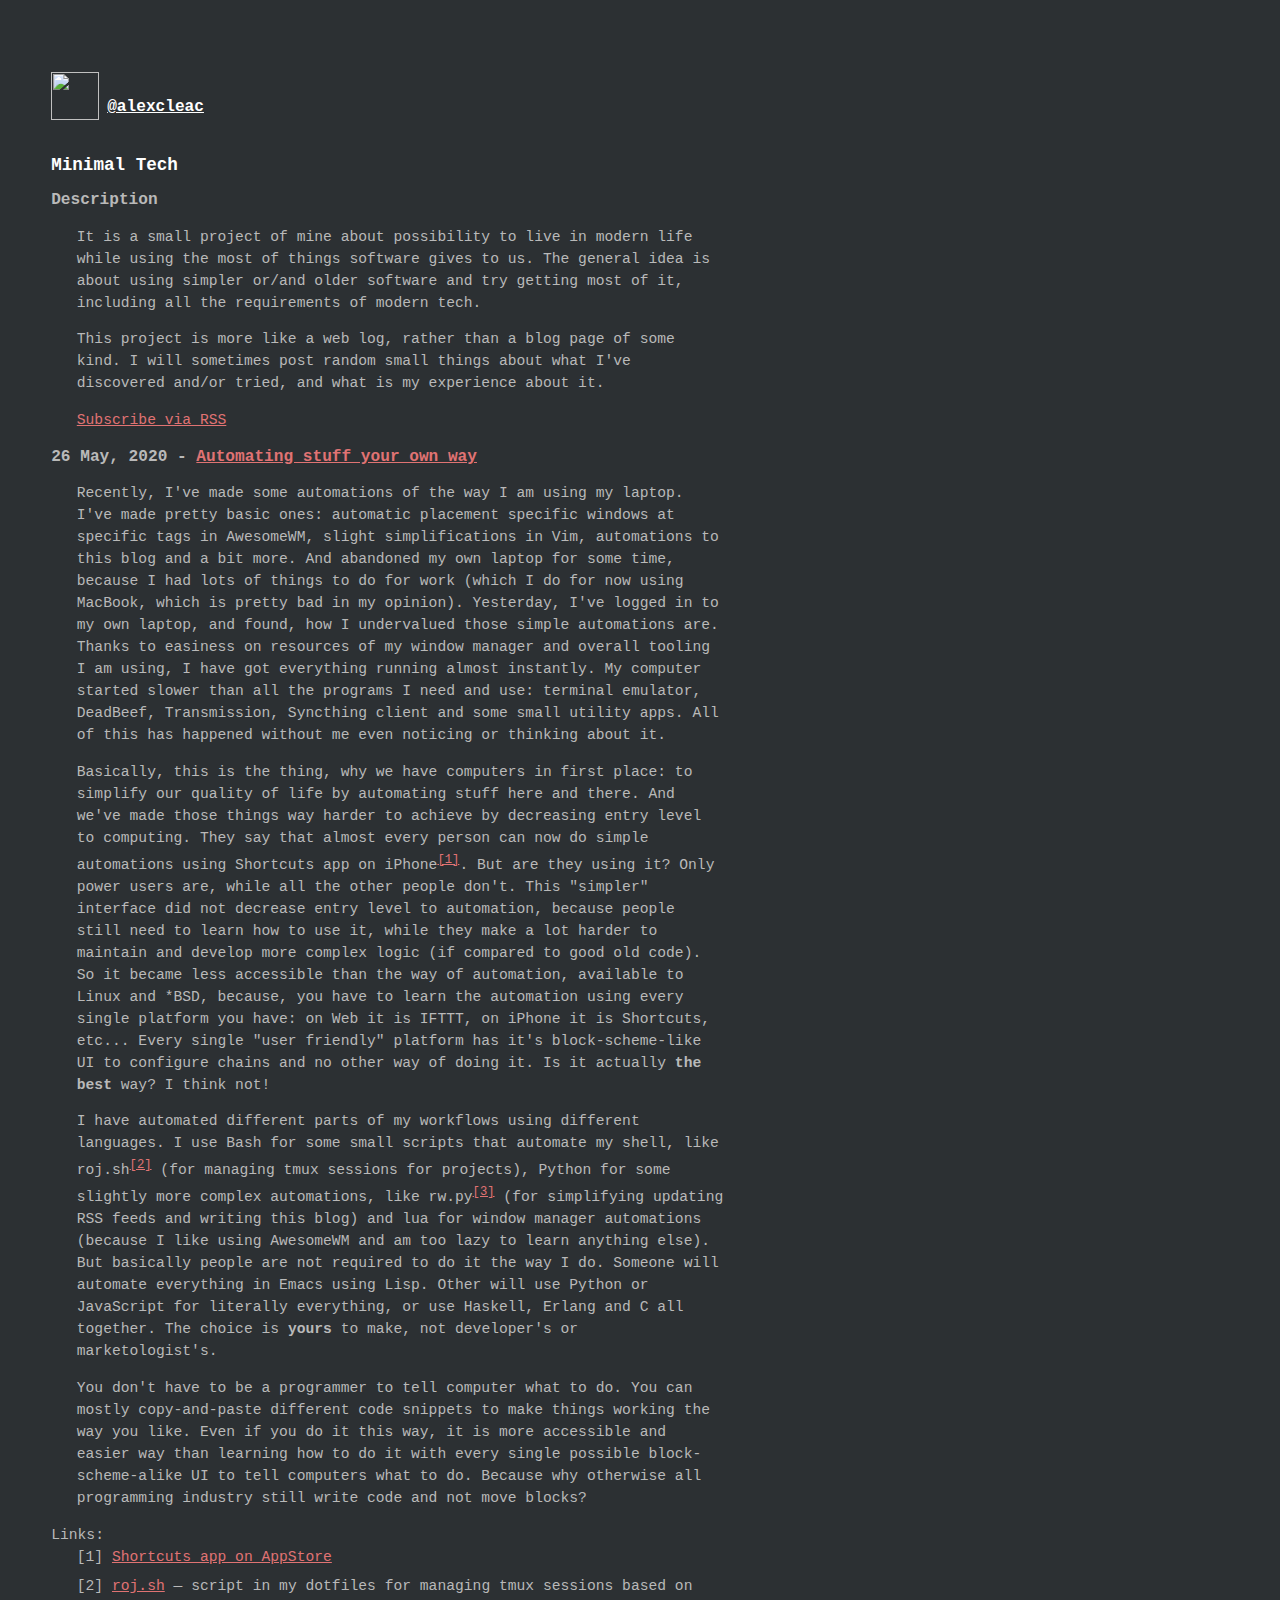
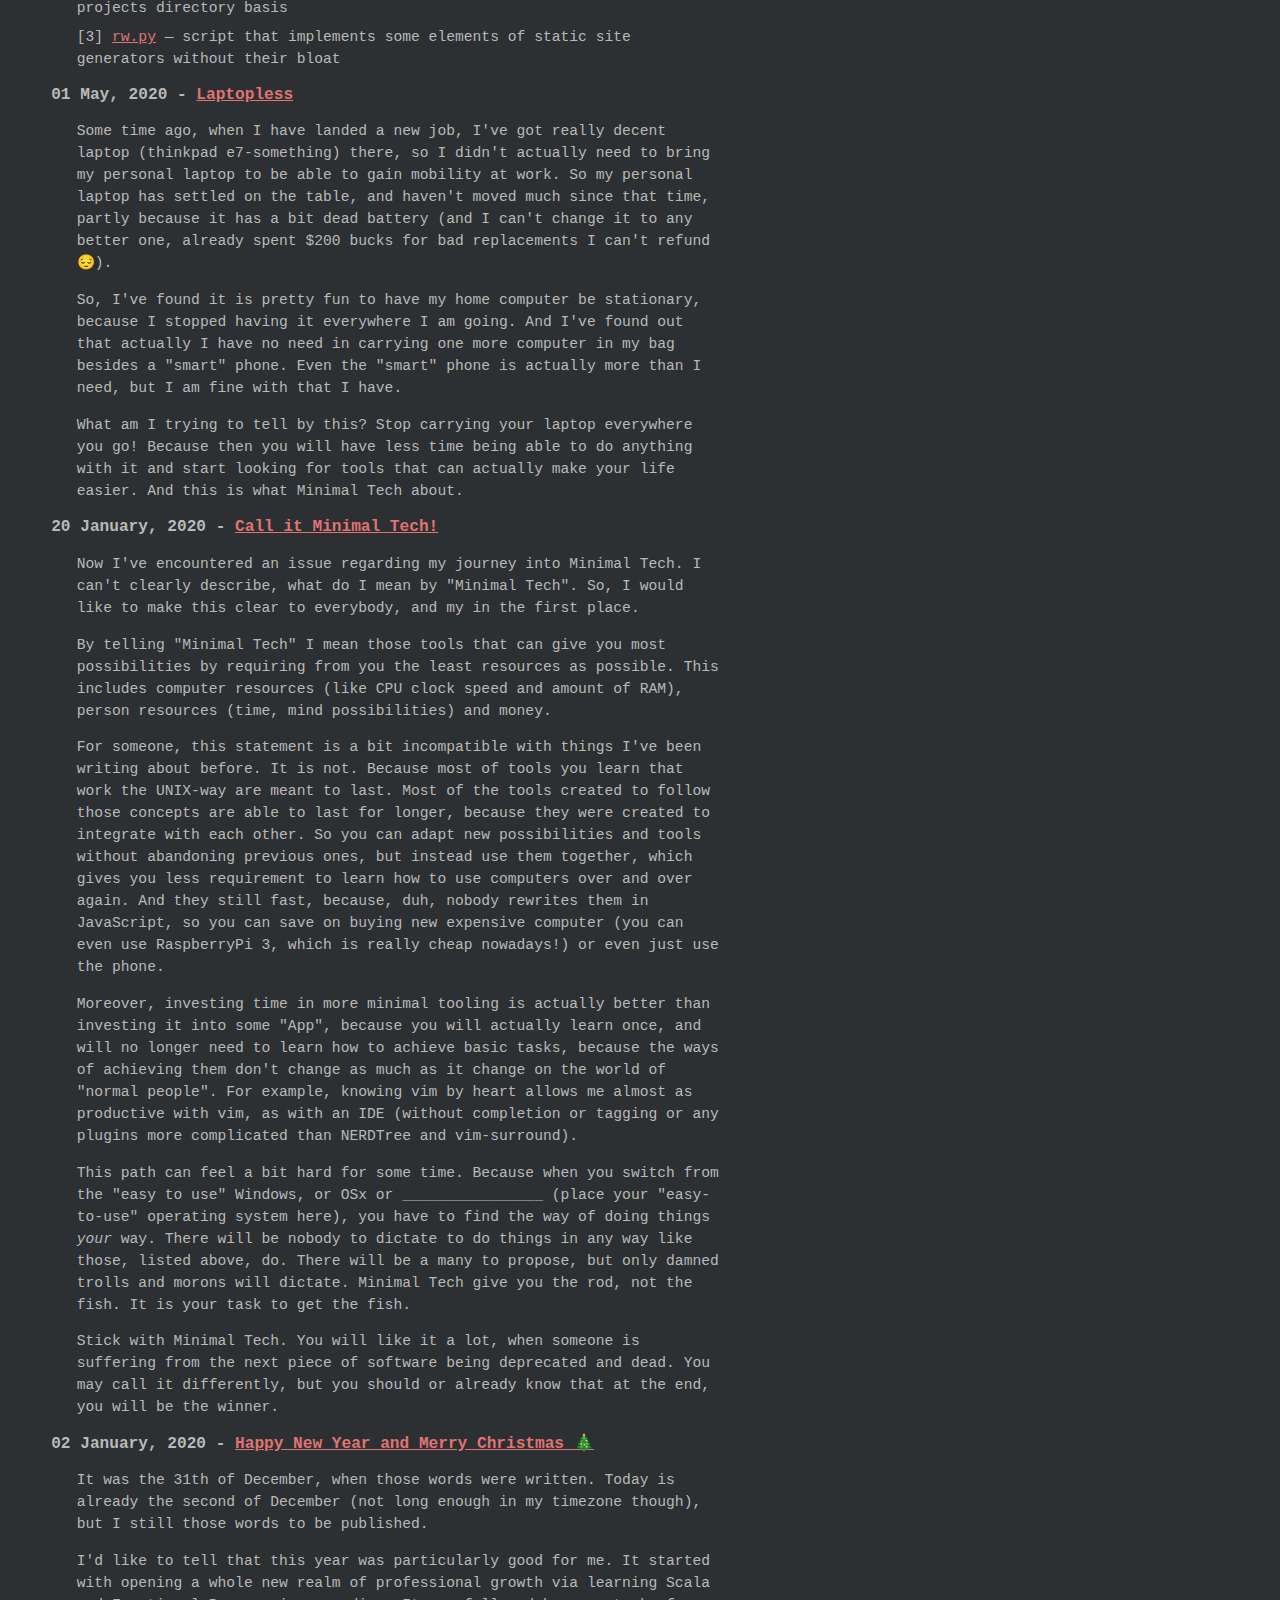
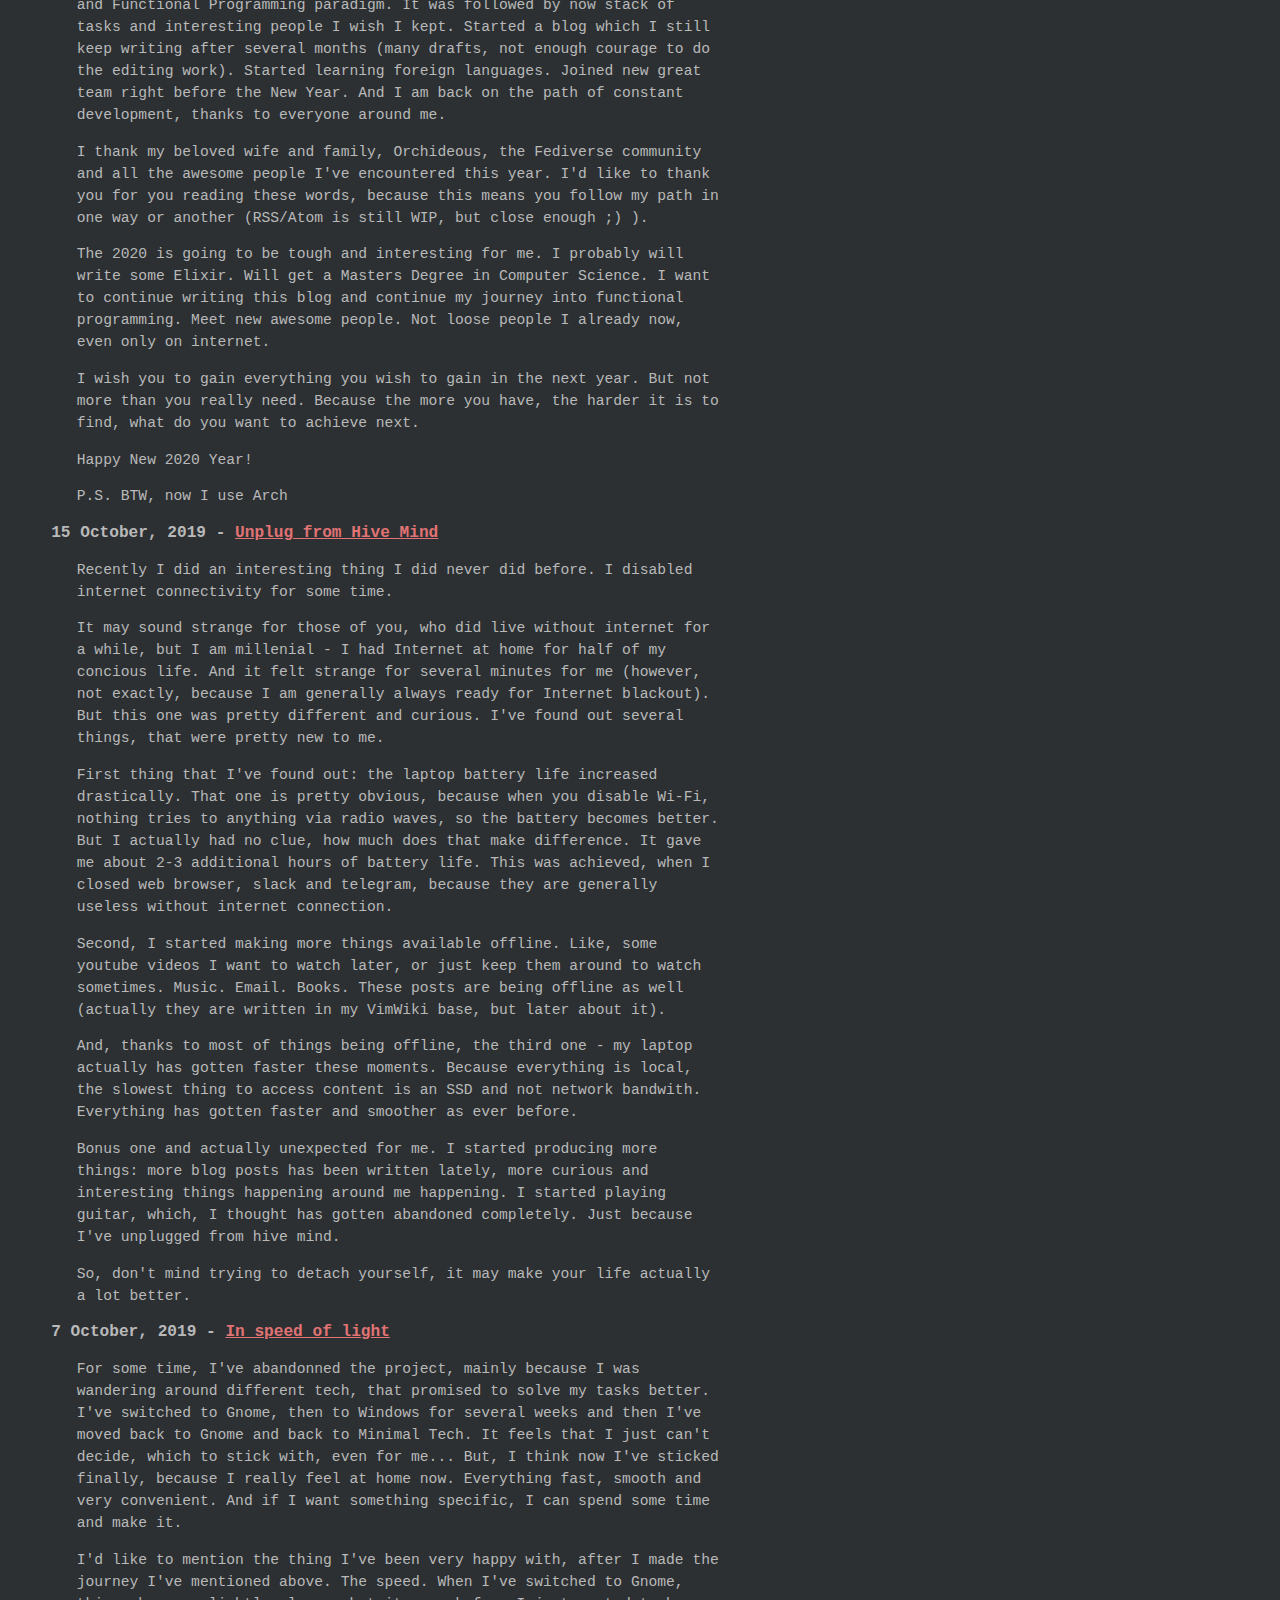
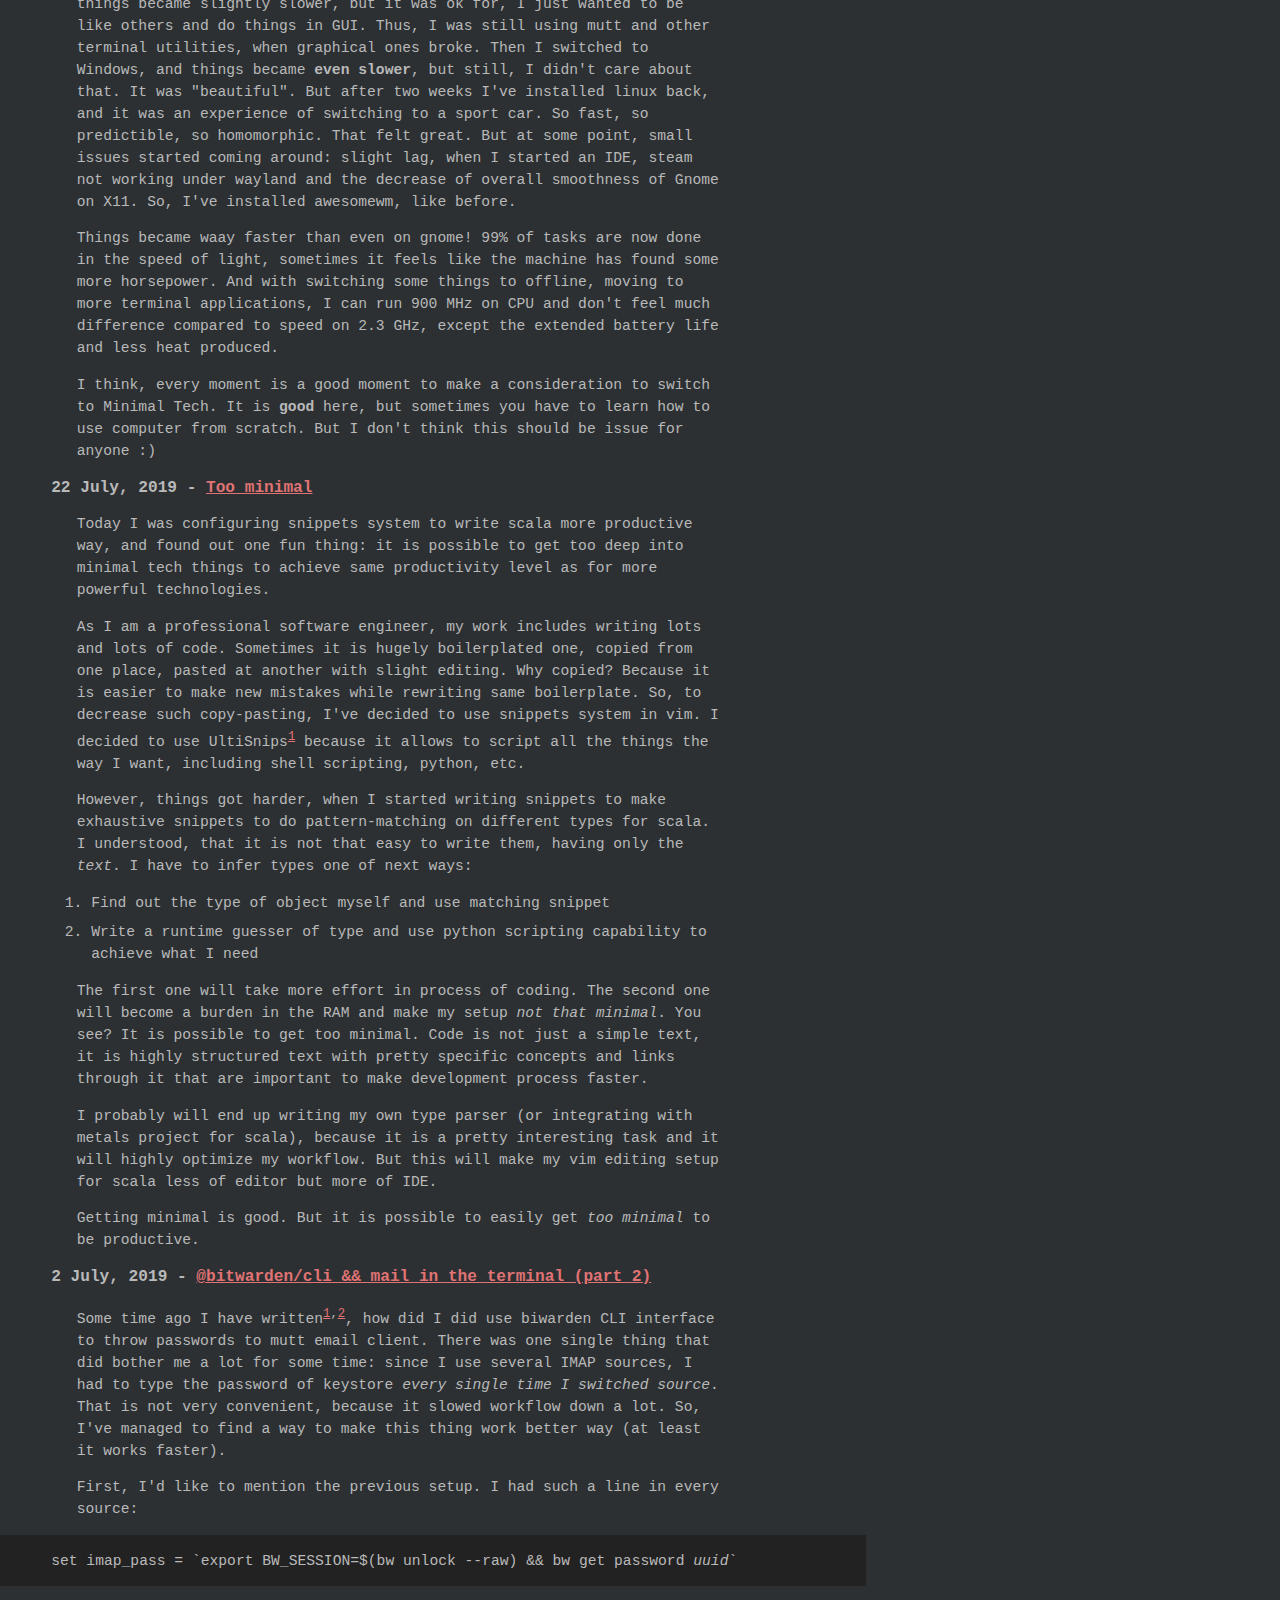
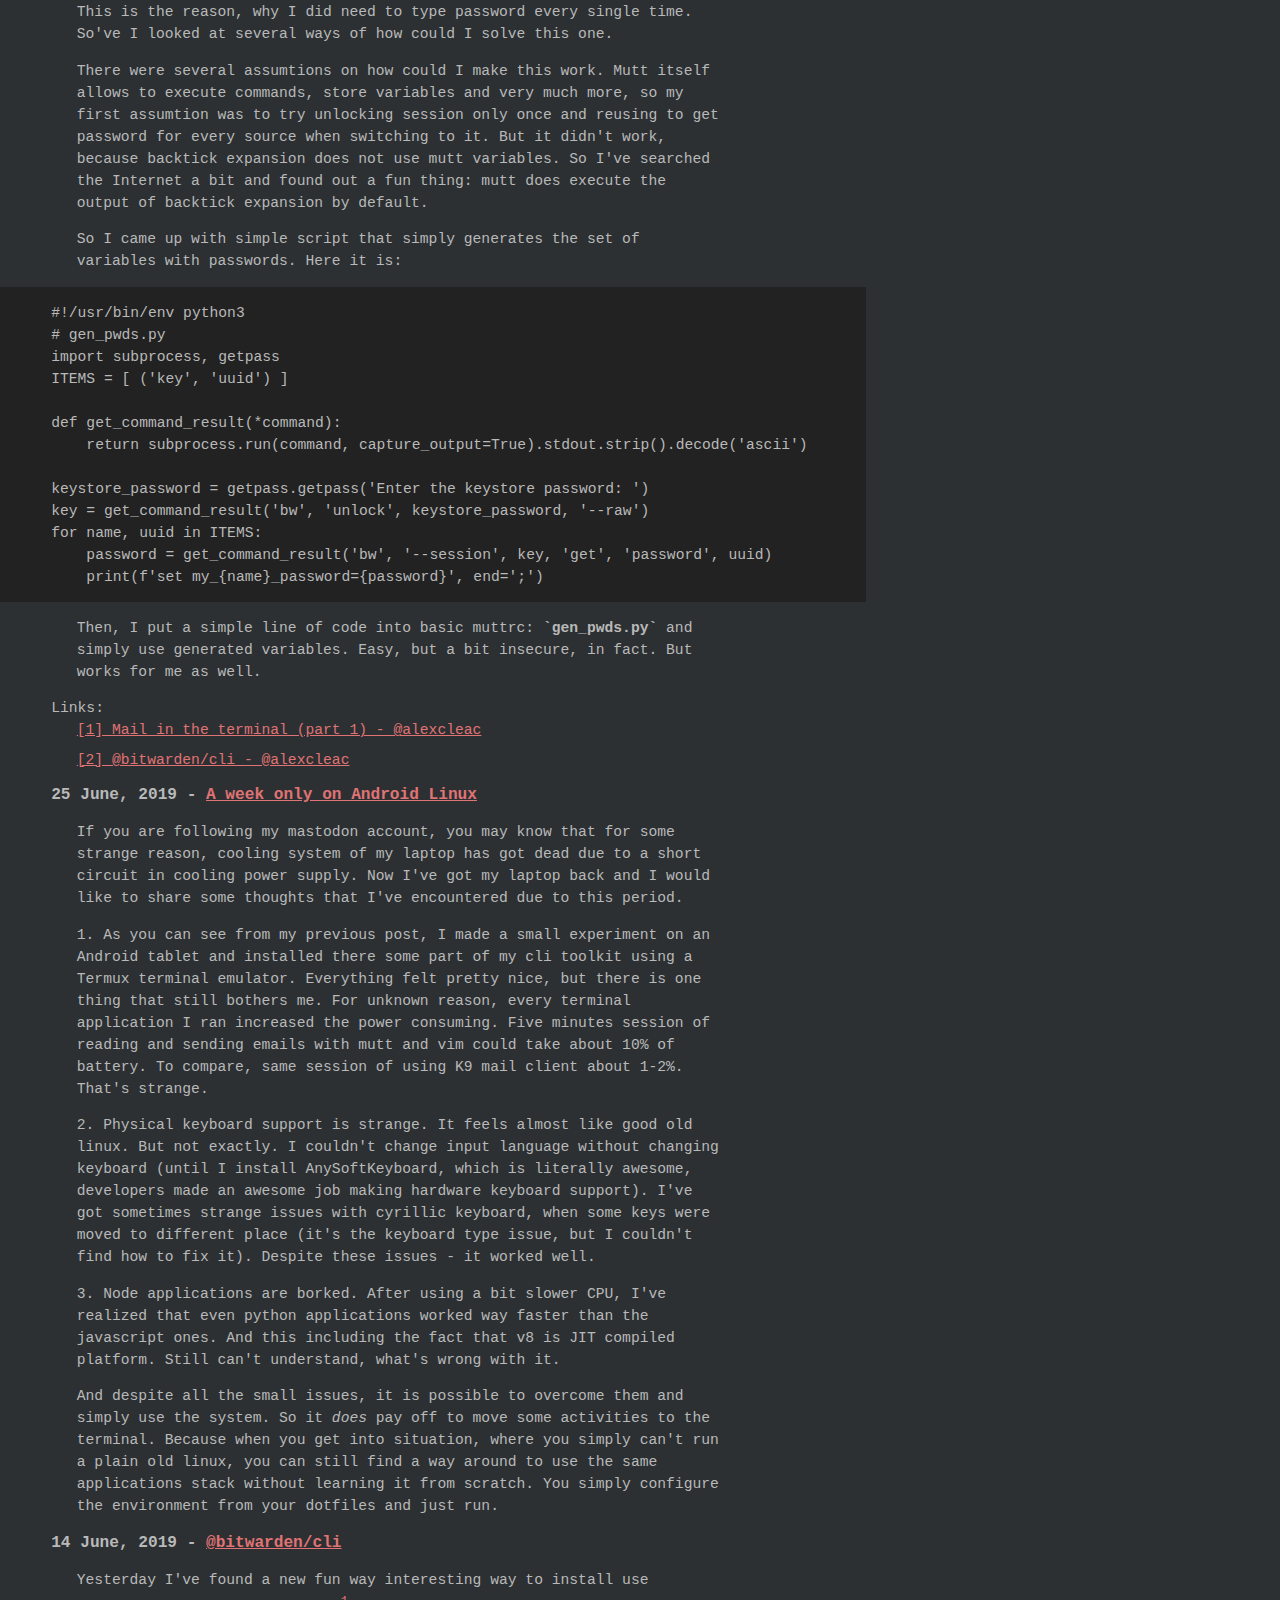
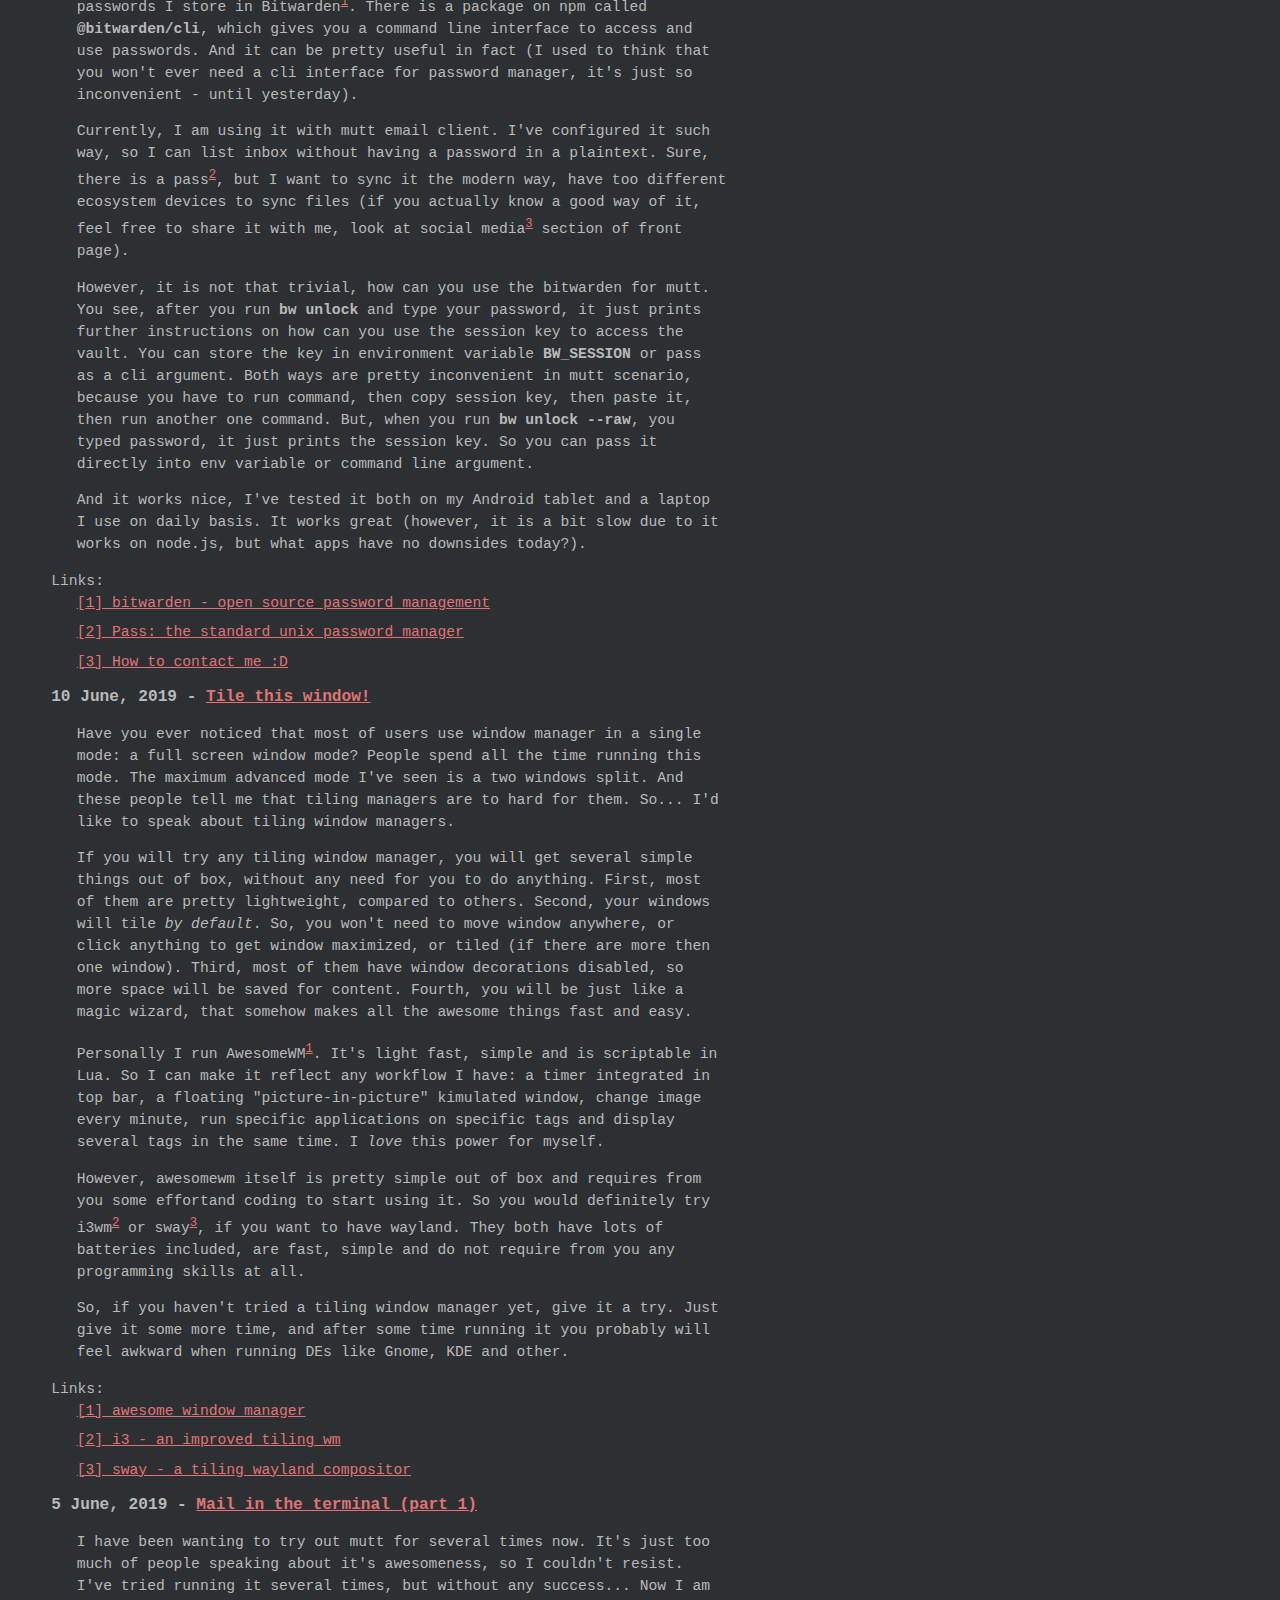
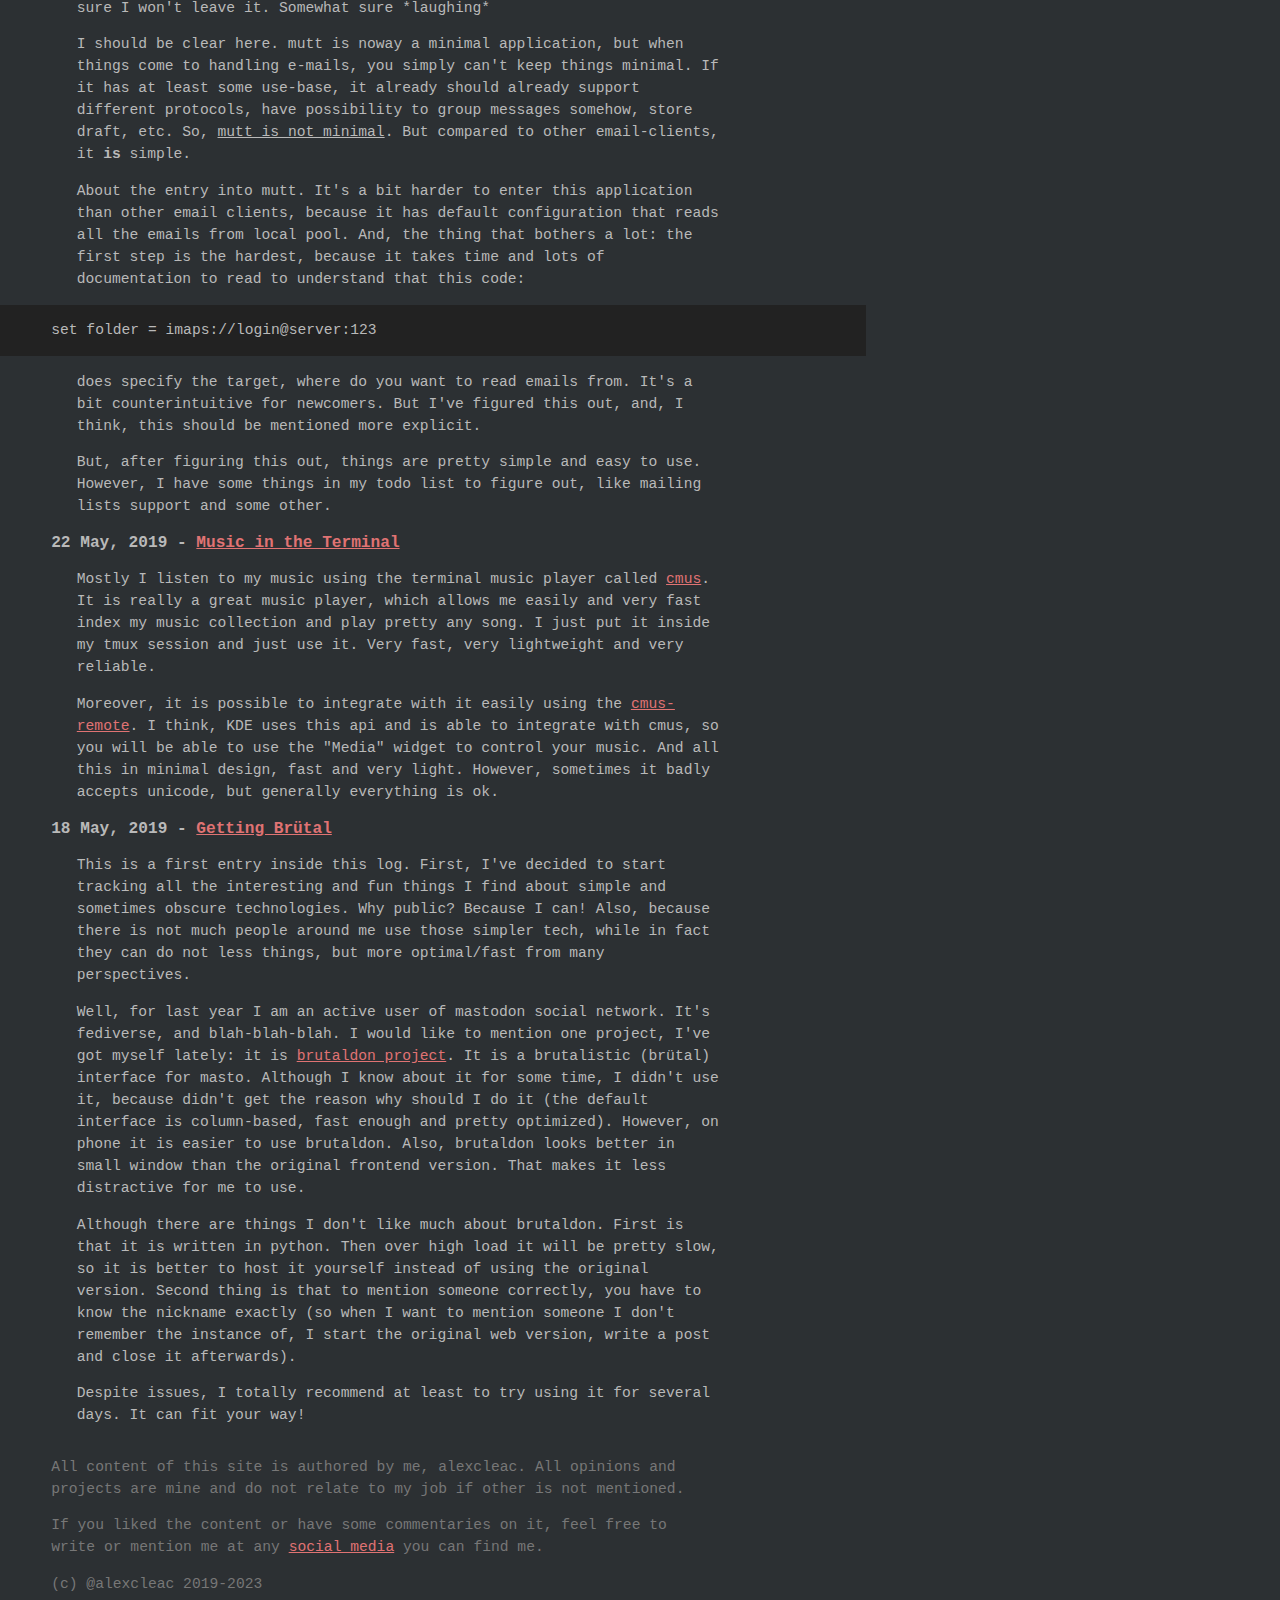
==== commit 053fd62b: "Write a piece on 24th of February" ====
--- a/minimal-tech.html
+++ b/minimal-tech.html
@@ -31,7 +31,7 @@
       <p>
         <a href="/minimal-tech.rss">Subscribe via RSS</a>
       </p>
-      <!-- @call new_post.py -->
+      <!-- @call scripts/new_post.py -->
       <log-entry id="28-may-2020">
         <h2>26 May, 2020 - <a href="#28-may-2020">Automating stuff your own way</a></h2>
         <p>
@@ -663,7 +663,7 @@
         write or mention me at any <a href="/index.html#social">social
         media</a> you can find me.
       </p>
-      (c) @alexcleac 2019-2020
+      (c) @alexcleac 2019-2023
     </footer>
   </body>
 </html>
--- a/res/stylesheet.css
+++ b/res/stylesheet.css
@@ -107,3 +107,9 @@
   margin-bottom: 1em;
 }
 
+content.longread {
+  font-family: sans;
+  font-size: 13pt;
+  color: #D2D2D2;
+}
+
